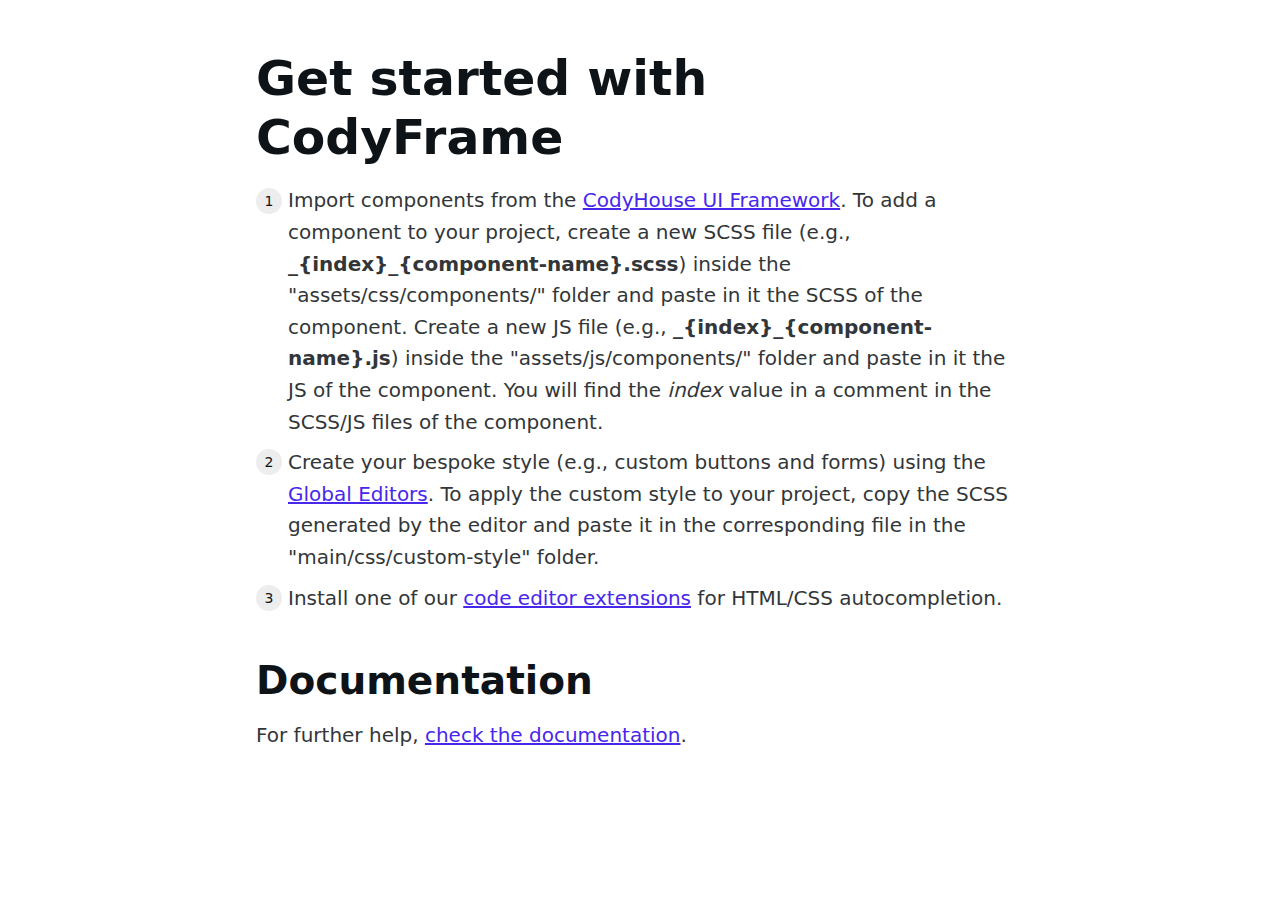
==== main/index.html @ 4cb1373d "Initial commit" ====
<!doctype html>
<html lang="en">
<head>
  <meta charset="UTF-8">
  <meta name="viewport" content="width=device-width, initial-scale=1">
  <script>document.getElementsByTagName("html")[0].className += " js";</script>
  <link rel="stylesheet" href="assets/css/style.css">
  <title>Get Started | CodyFrame</title>
</head>
<body>
  <div class="container max-width-sm padding-y-lg">
    <div class="article text-component">
      <h1>Get started with CodyFrame</h1>
      
      <ol class="list list--ol">
        <li>Import components from the <a href="https://codyhouse.co/ds/components" target="_blank" rel="noopener nofollow">CodyHouse UI Framework</a>. To add a component to your project, create a new SCSS file (e.g., <strong>_{index}_{component-name}.scss</strong>) inside the "assets/css/components/" folder and paste in it the SCSS of the component. Create a new JS file (e.g., <strong>_{index}_{component-name}.js</strong>) inside the "assets/js/components/" folder and paste in it the JS of the component. You will find the <em>index</em> value in a comment in the SCSS/JS files of the component.</li>
        <li>Create your bespoke style (e.g., custom buttons and forms) using the <a href="https://codyhouse.co/ds/globals" target="_blank" rel="noopener nofollow">Global Editors</a>. To apply the custom style to your project, copy the SCSS generated by the editor and paste it in the corresponding file in the "main/css/custom-style" folder.</li>
        <li>Install one of our <a href="https://codyhouse.co/ds/docs/extensions" target="_blank" rel="noopener nofollow">code editor extensions</a> for HTML/CSS autocompletion.</li>
      </ol>

      <h2>Documentation</h2>
      <p>For further help, <a href="https://codyhouse.co/ds/get-started" target="_blank" rel="noopener nofollow">check the documentation</a>.</p>
    </div>
  </div>
<script src="assets/js/scripts.js"></script>
</body>
</html>
---- main/assets/css/style.css ----
.container {
  width: calc(100% - 2*var(--component-padding));
  margin-left: auto;
  margin-right: auto;
}

.grid, .flex, .inline-flex {
  --gap: 0px;
  --gap-x: var(--gap);
  --gap-y: var(--gap);
  gap: var(--gap-y) var(--gap-x);
}
.grid > *, .flex > *, .inline-flex > * {
  --sub-gap: 0px;
  --sub-gap-x: var(--sub-gap);
  --sub-gap-y: var(--sub-gap);
}

.grid {
  --grid-columns: 12;
  display: flex;
  flex-wrap: wrap;
}
.grid > * {
  flex-basis: 100%;
  max-width: 100%;
  min-width: 0;
}

/* #region (Safari < 14.1 fallback) */
@media not all and (min-resolution: 0.001dpcm) {
  @supports not (translate: none) {
    .grid, .flex[class*=gap-], .inline-flex[class*=gap-] {
      gap: 0px;
      margin-bottom: calc(-1 * var(--gap-y));
      margin-left: calc(-1 * var(--gap-x));
    }
    .grid > *, .flex[class*=gap-] > *, .inline-flex[class*=gap-] > * {
      margin-bottom: var(--gap-y);
    }

    .grid {
      --offset: var(--gap-x);
      --gap-modifier: 0;
      --offset-modifier: 1;
    }
    .grid > * {
      margin-left: var(--offset);
    }

    .flex[class*=gap-] > *, .inline-flex[class*=gap-] > * {
      margin-left: var(--gap-x);
    }
  }
}
/* #endregion */
.gap-xxxxs {
  --gap-x: var(--space-xxxxs);
  --gap-y: var(--space-xxxxs);
}
.gap-xxxxs > * {
  --sub-gap-x: var(--space-xxxxs);
  --sub-gap-y: var(--space-xxxxs);
}

.gap-xxxs {
  --gap-x: var(--space-xxxs);
  --gap-y: var(--space-xxxs);
}
.gap-xxxs > * {
  --sub-gap-x: var(--space-xxxs);
  --sub-gap-y: var(--space-xxxs);
}

.gap-xxs {
  --gap-x: var(--space-xxs);
  --gap-y: var(--space-xxs);
}
.gap-xxs > * {
  --sub-gap-x: var(--space-xxs);
  --sub-gap-y: var(--space-xxs);
}

.gap-xs {
  --gap-x: var(--space-xs);
  --gap-y: var(--space-xs);
}
.gap-xs > * {
  --sub-gap-x: var(--space-xs);
  --sub-gap-y: var(--space-xs);
}

.gap-sm {
  --gap-x: var(--space-sm);
  --gap-y: var(--space-sm);
}
.gap-sm > * {
  --sub-gap-x: var(--space-sm);
  --sub-gap-y: var(--space-sm);
}

.gap-md {
  --gap-x: var(--space-md);
  --gap-y: var(--space-md);
}
.gap-md > * {
  --sub-gap-x: var(--space-md);
  --sub-gap-y: var(--space-md);
}

.gap-lg {
  --gap-x: var(--space-lg);
  --gap-y: var(--space-lg);
}
.gap-lg > * {
  --sub-gap-x: var(--space-lg);
  --sub-gap-y: var(--space-lg);
}

.gap-xl {
  --gap-x: var(--space-xl);
  --gap-y: var(--space-xl);
}
.gap-xl > * {
  --sub-gap-x: var(--space-xl);
  --sub-gap-y: var(--space-xl);
}

.gap-xxl {
  --gap-x: var(--space-xxl);
  --gap-y: var(--space-xxl);
}
.gap-xxl > * {
  --sub-gap-x: var(--space-xxl);
  --sub-gap-y: var(--space-xxl);
}

.gap-xxxl {
  --gap-x: var(--space-xxxl);
  --gap-y: var(--space-xxxl);
}
.gap-xxxl > * {
  --sub-gap-x: var(--space-xxxl);
  --sub-gap-y: var(--space-xxxl);
}

.gap-xxxxl {
  --gap-x: var(--space-xxxxl);
  --gap-y: var(--space-xxxxl);
}
.gap-xxxxl > * {
  --sub-gap-x: var(--space-xxxxl);
  --sub-gap-y: var(--space-xxxxl);
}

.gap-0 {
  --gap-x: 0;
  --gap-y: 0;
}
.gap-0 > * {
  --sub-gap-x: 0;
  --sub-gap-y: 0;
}

.gap-x-xxxxs {
  --gap-x: var(--space-xxxxs);
}
.gap-x-xxxxs > * {
  --sub-gap-x: var(--space-xxxxs);
}

.gap-x-xxxs {
  --gap-x: var(--space-xxxs);
}
.gap-x-xxxs > * {
  --sub-gap-x: var(--space-xxxs);
}

.gap-x-xxs {
  --gap-x: var(--space-xxs);
}
.gap-x-xxs > * {
  --sub-gap-x: var(--space-xxs);
}

.gap-x-xs {
  --gap-x: var(--space-xs);
}
.gap-x-xs > * {
  --sub-gap-x: var(--space-xs);
}

.gap-x-sm {
  --gap-x: var(--space-sm);
}
.gap-x-sm > * {
  --sub-gap-x: var(--space-sm);
}

.gap-x-md {
  --gap-x: var(--space-md);
}
.gap-x-md > * {
  --sub-gap-x: var(--space-md);
}

.gap-x-lg {
  --gap-x: var(--space-lg);
}
.gap-x-lg > * {
  --sub-gap-x: var(--space-lg);
}

.gap-x-xl {
  --gap-x: var(--space-xl);
}
.gap-x-xl > * {
  --sub-gap-x: var(--space-xl);
}

.gap-x-xxl {
  --gap-x: var(--space-xxl);
}
.gap-x-xxl > * {
  --sub-gap-x: var(--space-xxl);
}

.gap-x-xxxl {
  --gap-x: var(--space-xxxl);
}
.gap-x-xxxl > * {
  --sub-gap-x: var(--space-xxxl);
}

.gap-x-xxxxl {
  --gap-x: var(--space-xxxxl);
}
.gap-x-xxxxl > * {
  --sub-gap-x: var(--space-xxxxl);
}

.gap-x-0 {
  --gap-x: 0;
}
.gap-x-0 > * {
  --sub-gap-x: 0;
}

.gap-y-xxxxs {
  --gap-y: var(--space-xxxxs);
}
.gap-y-xxxxs > * {
  --sub-gap-y: var(--space-xxxxs);
}

.gap-y-xxxs {
  --gap-y: var(--space-xxxs);
}
.gap-y-xxxs > * {
  --sub-gap-y: var(--space-xxxs);
}

.gap-y-xxs {
  --gap-y: var(--space-xxs);
}
.gap-y-xxs > * {
  --sub-gap-y: var(--space-xxs);
}

.gap-y-xs {
  --gap-y: var(--space-xs);
}
.gap-y-xs > * {
  --sub-gap-y: var(--space-xs);
}

.gap-y-sm {
  --gap-y: var(--space-sm);
}
.gap-y-sm > * {
  --sub-gap-y: var(--space-sm);
}

.gap-y-md {
  --gap-y: var(--space-md);
}
.gap-y-md > * {
  --sub-gap-y: var(--space-md);
}

.gap-y-lg {
  --gap-y: var(--space-lg);
}
.gap-y-lg > * {
  --sub-gap-y: var(--space-lg);
}

.gap-y-xl {
  --gap-y: var(--space-xl);
}
.gap-y-xl > * {
  --sub-gap-y: var(--space-xl);
}

.gap-y-xxl {
  --gap-y: var(--space-xxl);
}
.gap-y-xxl > * {
  --sub-gap-y: var(--space-xxl);
}

.gap-y-xxxl {
  --gap-y: var(--space-xxxl);
}
.gap-y-xxxl > * {
  --sub-gap-y: var(--space-xxxl);
}

.gap-y-xxxxl {
  --gap-y: var(--space-xxxxl);
}
.gap-y-xxxxl > * {
  --sub-gap-y: var(--space-xxxxl);
}

.gap-y-0 {
  --gap-y: 0;
}
.gap-y-0 > * {
  --sub-gap-y: 0;
}

.grid-col-1 {
  --grid-columns: 1;
}

.col-1 {
  --span: 1;
}

.grid-col-2 {
  --grid-columns: 2;
}

.col-2 {
  --span: 2;
}

.grid-col-3 {
  --grid-columns: 3;
}

.col-3 {
  --span: 3;
}

.grid-col-4 {
  --grid-columns: 4;
}

.col-4 {
  --span: 4;
}

.grid-col-5 {
  --grid-columns: 5;
}

.col-5 {
  --span: 5;
}

.grid-col-6 {
  --grid-columns: 6;
}

.col-6 {
  --span: 6;
}

.grid-col-7 {
  --grid-columns: 7;
}

.col-7 {
  --span: 7;
}

.grid-col-8 {
  --grid-columns: 8;
}

.col-8 {
  --span: 8;
}

.grid-col-9 {
  --grid-columns: 9;
}

.col-9 {
  --span: 9;
}

.grid-col-10 {
  --grid-columns: 10;
}

.col-10 {
  --span: 10;
}

.grid-col-11 {
  --grid-columns: 11;
}

.col-11 {
  --span: 11;
}

.grid-col-12 {
  --grid-columns: 12;
}

.col-12 {
  --span: 12;
}

.col-1, .col-2, .col-3, .col-4, .col-5, .col-6, .col-7, .col-8, .col-9, .col-10, .col-11, .col-12 {
  flex-basis: calc(((100% - (var(--grid-columns) - var(--gap-modifier, 1)) * var(--sub-gap-x)) * var(--span) / var(--grid-columns)) + (var(--span) - 1) * var(--sub-gap-x));
  max-width: calc(((100% - (var(--grid-columns) - var(--gap-modifier, 1)) * var(--sub-gap-x)) * var(--span) / var(--grid-columns)) + (var(--span) - 1) * var(--sub-gap-x));
}

.col {
  flex-grow: 1;
  flex-basis: 0;
  max-width: 100%;
}

.col-content {
  flex-grow: 0;
  flex-basis: initial;
  max-width: initial;
}

.offset-1 {
  --offset: 1;
}

.offset-2 {
  --offset: 2;
}

.offset-3 {
  --offset: 3;
}

.offset-4 {
  --offset: 4;
}

.offset-5 {
  --offset: 5;
}

.offset-6 {
  --offset: 6;
}

.offset-7 {
  --offset: 7;
}

.offset-8 {
  --offset: 8;
}

.offset-9 {
  --offset: 9;
}

.offset-10 {
  --offset: 10;
}

.offset-11 {
  --offset: 11;
}

.offset-1, .offset-2, .offset-3, .offset-4, .offset-5, .offset-6, .offset-7, .offset-8, .offset-9, .offset-10, .offset-11 {
  margin-left: calc(((100% - (var(--grid-columns) - var(--gap-modifier, 1)) * var(--sub-gap-x)) * var(--offset) / var(--grid-columns)) + (var(--offset) + var(--offset-modifier, 0)) * var(--sub-gap-x));
}

@media (min-width: 32rem) {
  .gap-xxxxs\@xs {
    --gap-x: var(--space-xxxxs);
    --gap-y: var(--space-xxxxs);
  }
  .gap-xxxxs\@xs > * {
    --sub-gap-x: var(--space-xxxxs);
    --sub-gap-y: var(--space-xxxxs);
  }

  .gap-xxxs\@xs {
    --gap-x: var(--space-xxxs);
    --gap-y: var(--space-xxxs);
  }
  .gap-xxxs\@xs > * {
    --sub-gap-x: var(--space-xxxs);
    --sub-gap-y: var(--space-xxxs);
  }

  .gap-xxs\@xs {
    --gap-x: var(--space-xxs);
    --gap-y: var(--space-xxs);
  }
  .gap-xxs\@xs > * {
    --sub-gap-x: var(--space-xxs);
    --sub-gap-y: var(--space-xxs);
  }

  .gap-xs\@xs {
    --gap-x: var(--space-xs);
    --gap-y: var(--space-xs);
  }
  .gap-xs\@xs > * {
    --sub-gap-x: var(--space-xs);
    --sub-gap-y: var(--space-xs);
  }

  .gap-sm\@xs {
    --gap-x: var(--space-sm);
    --gap-y: var(--space-sm);
  }
  .gap-sm\@xs > * {
    --sub-gap-x: var(--space-sm);
    --sub-gap-y: var(--space-sm);
  }

  .gap-md\@xs {
    --gap-x: var(--space-md);
    --gap-y: var(--space-md);
  }
  .gap-md\@xs > * {
    --sub-gap-x: var(--space-md);
    --sub-gap-y: var(--space-md);
  }

  .gap-lg\@xs {
    --gap-x: var(--space-lg);
    --gap-y: var(--space-lg);
  }
  .gap-lg\@xs > * {
    --sub-gap-x: var(--space-lg);
    --sub-gap-y: var(--space-lg);
  }

  .gap-xl\@xs {
    --gap-x: var(--space-xl);
    --gap-y: var(--space-xl);
  }
  .gap-xl\@xs > * {
    --sub-gap-x: var(--space-xl);
    --sub-gap-y: var(--space-xl);
  }

  .gap-xxl\@xs {
    --gap-x: var(--space-xxl);
    --gap-y: var(--space-xxl);
  }
  .gap-xxl\@xs > * {
    --sub-gap-x: var(--space-xxl);
    --sub-gap-y: var(--space-xxl);
  }

  .gap-xxxl\@xs {
    --gap-x: var(--space-xxxl);
    --gap-y: var(--space-xxxl);
  }
  .gap-xxxl\@xs > * {
    --sub-gap-x: var(--space-xxxl);
    --sub-gap-y: var(--space-xxxl);
  }

  .gap-xxxxl\@xs {
    --gap-x: var(--space-xxxxl);
    --gap-y: var(--space-xxxxl);
  }
  .gap-xxxxl\@xs > * {
    --sub-gap-x: var(--space-xxxxl);
    --sub-gap-y: var(--space-xxxxl);
  }

  .gap-0\@xs {
    --gap-x: 0;
    --gap-y: 0;
  }
  .gap-0\@xs > * {
    --sub-gap-x: 0;
    --sub-gap-y: 0;
  }

  .gap-x-xxxxs\@xs {
    --gap-x: var(--space-xxxxs);
  }
  .gap-x-xxxxs\@xs > * {
    --sub-gap-x: var(--space-xxxxs);
  }

  .gap-x-xxxs\@xs {
    --gap-x: var(--space-xxxs);
  }
  .gap-x-xxxs\@xs > * {
    --sub-gap-x: var(--space-xxxs);
  }

  .gap-x-xxs\@xs {
    --gap-x: var(--space-xxs);
  }
  .gap-x-xxs\@xs > * {
    --sub-gap-x: var(--space-xxs);
  }

  .gap-x-xs\@xs {
    --gap-x: var(--space-xs);
  }
  .gap-x-xs\@xs > * {
    --sub-gap-x: var(--space-xs);
  }

  .gap-x-sm\@xs {
    --gap-x: var(--space-sm);
  }
  .gap-x-sm\@xs > * {
    --sub-gap-x: var(--space-sm);
  }

  .gap-x-md\@xs {
    --gap-x: var(--space-md);
  }
  .gap-x-md\@xs > * {
    --sub-gap-x: var(--space-md);
  }

  .gap-x-lg\@xs {
    --gap-x: var(--space-lg);
  }
  .gap-x-lg\@xs > * {
    --sub-gap-x: var(--space-lg);
  }

  .gap-x-xl\@xs {
    --gap-x: var(--space-xl);
  }
  .gap-x-xl\@xs > * {
    --sub-gap-x: var(--space-xl);
  }

  .gap-x-xxl\@xs {
    --gap-x: var(--space-xxl);
  }
  .gap-x-xxl\@xs > * {
    --sub-gap-x: var(--space-xxl);
  }

  .gap-x-xxxl\@xs {
    --gap-x: var(--space-xxxl);
  }
  .gap-x-xxxl\@xs > * {
    --sub-gap-x: var(--space-xxxl);
  }

  .gap-x-xxxxl\@xs {
    --gap-x: var(--space-xxxxl);
  }
  .gap-x-xxxxl\@xs > * {
    --sub-gap-x: var(--space-xxxxl);
  }

  .gap-x-0\@xs {
    --gap-x: 0;
  }
  .gap-x-0\@xs > * {
    --sub-gap-x: 0;
  }

  .gap-y-xxxxs\@xs {
    --gap-y: var(--space-xxxxs);
  }
  .gap-y-xxxxs\@xs > * {
    --sub-gap-y: var(--space-xxxxs);
  }

  .gap-y-xxxs\@xs {
    --gap-y: var(--space-xxxs);
  }
  .gap-y-xxxs\@xs > * {
    --sub-gap-y: var(--space-xxxs);
  }

  .gap-y-xxs\@xs {
    --gap-y: var(--space-xxs);
  }
  .gap-y-xxs\@xs > * {
    --sub-gap-y: var(--space-xxs);
  }

  .gap-y-xs\@xs {
    --gap-y: var(--space-xs);
  }
  .gap-y-xs\@xs > * {
    --sub-gap-y: var(--space-xs);
  }

  .gap-y-sm\@xs {
    --gap-y: var(--space-sm);
  }
  .gap-y-sm\@xs > * {
    --sub-gap-y: var(--space-sm);
  }

  .gap-y-md\@xs {
    --gap-y: var(--space-md);
  }
  .gap-y-md\@xs > * {
    --sub-gap-y: var(--space-md);
  }

  .gap-y-lg\@xs {
    --gap-y: var(--space-lg);
  }
  .gap-y-lg\@xs > * {
    --sub-gap-y: var(--space-lg);
  }

  .gap-y-xl\@xs {
    --gap-y: var(--space-xl);
  }
  .gap-y-xl\@xs > * {
    --sub-gap-y: var(--space-xl);
  }

  .gap-y-xxl\@xs {
    --gap-y: var(--space-xxl);
  }
  .gap-y-xxl\@xs > * {
    --sub-gap-y: var(--space-xxl);
  }

  .gap-y-xxxl\@xs {
    --gap-y: var(--space-xxxl);
  }
  .gap-y-xxxl\@xs > * {
    --sub-gap-y: var(--space-xxxl);
  }

  .gap-y-xxxxl\@xs {
    --gap-y: var(--space-xxxxl);
  }
  .gap-y-xxxxl\@xs > * {
    --sub-gap-y: var(--space-xxxxl);
  }

  .gap-y-0\@xs {
    --gap-y: 0;
  }
  .gap-y-0\@xs > * {
    --sub-gap-y: 0;
  }

  .grid-col-1\@xs {
    --grid-columns: 1;
  }

  .col-1\@xs {
    --span: 1;
  }

  .grid-col-2\@xs {
    --grid-columns: 2;
  }

  .col-2\@xs {
    --span: 2;
  }

  .grid-col-3\@xs {
    --grid-columns: 3;
  }

  .col-3\@xs {
    --span: 3;
  }

  .grid-col-4\@xs {
    --grid-columns: 4;
  }

  .col-4\@xs {
    --span: 4;
  }

  .grid-col-5\@xs {
    --grid-columns: 5;
  }

  .col-5\@xs {
    --span: 5;
  }

  .grid-col-6\@xs {
    --grid-columns: 6;
  }

  .col-6\@xs {
    --span: 6;
  }

  .grid-col-7\@xs {
    --grid-columns: 7;
  }

  .col-7\@xs {
    --span: 7;
  }

  .grid-col-8\@xs {
    --grid-columns: 8;
  }

  .col-8\@xs {
    --span: 8;
  }

  .grid-col-9\@xs {
    --grid-columns: 9;
  }

  .col-9\@xs {
    --span: 9;
  }

  .grid-col-10\@xs {
    --grid-columns: 10;
  }

  .col-10\@xs {
    --span: 10;
  }

  .grid-col-11\@xs {
    --grid-columns: 11;
  }

  .col-11\@xs {
    --span: 11;
  }

  .grid-col-12\@xs {
    --grid-columns: 12;
  }

  .col-12\@xs {
    --span: 12;
  }

  .col-1\@xs, .col-2\@xs, .col-3\@xs, .col-4\@xs, .col-5\@xs, .col-6\@xs, .col-7\@xs, .col-8\@xs, .col-9\@xs, .col-10\@xs, .col-11\@xs, .col-12\@xs {
    flex-basis: calc(((100% - (var(--grid-columns) - var(--gap-modifier, 1)) * var(--sub-gap-x)) * var(--span) / var(--grid-columns)) + (var(--span) - 1) * var(--sub-gap-x));
    max-width: calc(((100% - (var(--grid-columns) - var(--gap-modifier, 1)) * var(--sub-gap-x)) * var(--span) / var(--grid-columns)) + (var(--span) - 1) * var(--sub-gap-x));
  }

  .col\@xs {
    flex-grow: 1;
    flex-basis: 0;
    max-width: 100%;
  }

  .col-content\@xs {
    flex-grow: 0;
    flex-basis: initial;
    max-width: initial;
  }

  .offset-1\@xs {
    --offset: 1;
  }

  .offset-2\@xs {
    --offset: 2;
  }

  .offset-3\@xs {
    --offset: 3;
  }

  .offset-4\@xs {
    --offset: 4;
  }

  .offset-5\@xs {
    --offset: 5;
  }

  .offset-6\@xs {
    --offset: 6;
  }

  .offset-7\@xs {
    --offset: 7;
  }

  .offset-8\@xs {
    --offset: 8;
  }

  .offset-9\@xs {
    --offset: 9;
  }

  .offset-10\@xs {
    --offset: 10;
  }

  .offset-11\@xs {
    --offset: 11;
  }

  .offset-1\@xs, .offset-2\@xs, .offset-3\@xs, .offset-4\@xs, .offset-5\@xs, .offset-6\@xs, .offset-7\@xs, .offset-8\@xs, .offset-9\@xs, .offset-10\@xs, .offset-11\@xs {
    margin-left: calc(((100% - (var(--grid-columns) - var(--gap-modifier, 1)) * var(--sub-gap-x)) * var(--offset) / var(--grid-columns)) + (var(--offset) + var(--offset-modifier, 0)) * var(--sub-gap-x));
  }

  .offset-0\@xs {
    margin-left: 0;
  }

  @media not all and (min-resolution: 0.001dpcm) {
    @supports not (translate: none) {
      .offset-0\@xs {
        margin-left: var(--gap-x);
      }
    }
  }
}
@media (min-width: 48rem) {
  .gap-xxxxs\@sm {
    --gap-x: var(--space-xxxxs);
    --gap-y: var(--space-xxxxs);
  }
  .gap-xxxxs\@sm > * {
    --sub-gap-x: var(--space-xxxxs);
    --sub-gap-y: var(--space-xxxxs);
  }

  .gap-xxxs\@sm {
    --gap-x: var(--space-xxxs);
    --gap-y: var(--space-xxxs);
  }
  .gap-xxxs\@sm > * {
    --sub-gap-x: var(--space-xxxs);
    --sub-gap-y: var(--space-xxxs);
  }

  .gap-xxs\@sm {
    --gap-x: var(--space-xxs);
    --gap-y: var(--space-xxs);
  }
  .gap-xxs\@sm > * {
    --sub-gap-x: var(--space-xxs);
    --sub-gap-y: var(--space-xxs);
  }

  .gap-xs\@sm {
    --gap-x: var(--space-xs);
    --gap-y: var(--space-xs);
  }
  .gap-xs\@sm > * {
    --sub-gap-x: var(--space-xs);
    --sub-gap-y: var(--space-xs);
  }

  .gap-sm\@sm {
    --gap-x: var(--space-sm);
    --gap-y: var(--space-sm);
  }
  .gap-sm\@sm > * {
    --sub-gap-x: var(--space-sm);
    --sub-gap-y: var(--space-sm);
  }

  .gap-md\@sm {
    --gap-x: var(--space-md);
    --gap-y: var(--space-md);
  }
  .gap-md\@sm > * {
    --sub-gap-x: var(--space-md);
    --sub-gap-y: var(--space-md);
  }

  .gap-lg\@sm {
    --gap-x: var(--space-lg);
    --gap-y: var(--space-lg);
  }
  .gap-lg\@sm > * {
    --sub-gap-x: var(--space-lg);
    --sub-gap-y: var(--space-lg);
  }

  .gap-xl\@sm {
    --gap-x: var(--space-xl);
    --gap-y: var(--space-xl);
  }
  .gap-xl\@sm > * {
    --sub-gap-x: var(--space-xl);
    --sub-gap-y: var(--space-xl);
  }

  .gap-xxl\@sm {
    --gap-x: var(--space-xxl);
    --gap-y: var(--space-xxl);
  }
  .gap-xxl\@sm > * {
    --sub-gap-x: var(--space-xxl);
    --sub-gap-y: var(--space-xxl);
  }

  .gap-xxxl\@sm {
    --gap-x: var(--space-xxxl);
    --gap-y: var(--space-xxxl);
  }
  .gap-xxxl\@sm > * {
    --sub-gap-x: var(--space-xxxl);
    --sub-gap-y: var(--space-xxxl);
  }

  .gap-xxxxl\@sm {
    --gap-x: var(--space-xxxxl);
    --gap-y: var(--space-xxxxl);
  }
  .gap-xxxxl\@sm > * {
    --sub-gap-x: var(--space-xxxxl);
    --sub-gap-y: var(--space-xxxxl);
  }

  .gap-0\@sm {
    --gap-x: 0;
    --gap-y: 0;
  }
  .gap-0\@sm > * {
    --sub-gap-x: 0;
    --sub-gap-y: 0;
  }

  .gap-x-xxxxs\@sm {
    --gap-x: var(--space-xxxxs);
  }
  .gap-x-xxxxs\@sm > * {
    --sub-gap-x: var(--space-xxxxs);
  }

  .gap-x-xxxs\@sm {
    --gap-x: var(--space-xxxs);
  }
  .gap-x-xxxs\@sm > * {
    --sub-gap-x: var(--space-xxxs);
  }

  .gap-x-xxs\@sm {
    --gap-x: var(--space-xxs);
  }
  .gap-x-xxs\@sm > * {
    --sub-gap-x: var(--space-xxs);
  }

  .gap-x-xs\@sm {
    --gap-x: var(--space-xs);
  }
  .gap-x-xs\@sm > * {
    --sub-gap-x: var(--space-xs);
  }

  .gap-x-sm\@sm {
    --gap-x: var(--space-sm);
  }
  .gap-x-sm\@sm > * {
    --sub-gap-x: var(--space-sm);
  }

  .gap-x-md\@sm {
    --gap-x: var(--space-md);
  }
  .gap-x-md\@sm > * {
    --sub-gap-x: var(--space-md);
  }

  .gap-x-lg\@sm {
    --gap-x: var(--space-lg);
  }
  .gap-x-lg\@sm > * {
    --sub-gap-x: var(--space-lg);
  }

  .gap-x-xl\@sm {
    --gap-x: var(--space-xl);
  }
  .gap-x-xl\@sm > * {
    --sub-gap-x: var(--space-xl);
  }

  .gap-x-xxl\@sm {
    --gap-x: var(--space-xxl);
  }
  .gap-x-xxl\@sm > * {
    --sub-gap-x: var(--space-xxl);
  }

  .gap-x-xxxl\@sm {
    --gap-x: var(--space-xxxl);
  }
  .gap-x-xxxl\@sm > * {
    --sub-gap-x: var(--space-xxxl);
  }

  .gap-x-xxxxl\@sm {
    --gap-x: var(--space-xxxxl);
  }
  .gap-x-xxxxl\@sm > * {
    --sub-gap-x: var(--space-xxxxl);
  }

  .gap-x-0\@sm {
    --gap-x: 0;
  }
  .gap-x-0\@sm > * {
    --sub-gap-x: 0;
  }

  .gap-y-xxxxs\@sm {
    --gap-y: var(--space-xxxxs);
  }
  .gap-y-xxxxs\@sm > * {
    --sub-gap-y: var(--space-xxxxs);
  }

  .gap-y-xxxs\@sm {
    --gap-y: var(--space-xxxs);
  }
  .gap-y-xxxs\@sm > * {
    --sub-gap-y: var(--space-xxxs);
  }

  .gap-y-xxs\@sm {
    --gap-y: var(--space-xxs);
  }
  .gap-y-xxs\@sm > * {
    --sub-gap-y: var(--space-xxs);
  }

  .gap-y-xs\@sm {
    --gap-y: var(--space-xs);
  }
  .gap-y-xs\@sm > * {
    --sub-gap-y: var(--space-xs);
  }

  .gap-y-sm\@sm {
    --gap-y: var(--space-sm);
  }
  .gap-y-sm\@sm > * {
    --sub-gap-y: var(--space-sm);
  }

  .gap-y-md\@sm {
    --gap-y: var(--space-md);
  }
  .gap-y-md\@sm > * {
    --sub-gap-y: var(--space-md);
  }

  .gap-y-lg\@sm {
    --gap-y: var(--space-lg);
  }
  .gap-y-lg\@sm > * {
    --sub-gap-y: var(--space-lg);
  }

  .gap-y-xl\@sm {
    --gap-y: var(--space-xl);
  }
  .gap-y-xl\@sm > * {
    --sub-gap-y: var(--space-xl);
  }

  .gap-y-xxl\@sm {
    --gap-y: var(--space-xxl);
  }
  .gap-y-xxl\@sm > * {
    --sub-gap-y: var(--space-xxl);
  }

  .gap-y-xxxl\@sm {
    --gap-y: var(--space-xxxl);
  }
  .gap-y-xxxl\@sm > * {
    --sub-gap-y: var(--space-xxxl);
  }

  .gap-y-xxxxl\@sm {
    --gap-y: var(--space-xxxxl);
  }
  .gap-y-xxxxl\@sm > * {
    --sub-gap-y: var(--space-xxxxl);
  }

  .gap-y-0\@sm {
    --gap-y: 0;
  }
  .gap-y-0\@sm > * {
    --sub-gap-y: 0;
  }

  .grid-col-1\@sm {
    --grid-columns: 1;
  }

  .col-1\@sm {
    --span: 1;
  }

  .grid-col-2\@sm {
    --grid-columns: 2;
  }

  .col-2\@sm {
    --span: 2;
  }

  .grid-col-3\@sm {
    --grid-columns: 3;
  }

  .col-3\@sm {
    --span: 3;
  }

  .grid-col-4\@sm {
    --grid-columns: 4;
  }

  .col-4\@sm {
    --span: 4;
  }

  .grid-col-5\@sm {
    --grid-columns: 5;
  }

  .col-5\@sm {
    --span: 5;
  }

  .grid-col-6\@sm {
    --grid-columns: 6;
  }

  .col-6\@sm {
    --span: 6;
  }

  .grid-col-7\@sm {
    --grid-columns: 7;
  }

  .col-7\@sm {
    --span: 7;
  }

  .grid-col-8\@sm {
    --grid-columns: 8;
  }

  .col-8\@sm {
    --span: 8;
  }

  .grid-col-9\@sm {
    --grid-columns: 9;
  }

  .col-9\@sm {
    --span: 9;
  }

  .grid-col-10\@sm {
    --grid-columns: 10;
  }

  .col-10\@sm {
    --span: 10;
  }

  .grid-col-11\@sm {
    --grid-columns: 11;
  }

  .col-11\@sm {
    --span: 11;
  }

  .grid-col-12\@sm {
    --grid-columns: 12;
  }

  .col-12\@sm {
    --span: 12;
  }

  .col-1\@sm, .col-2\@sm, .col-3\@sm, .col-4\@sm, .col-5\@sm, .col-6\@sm, .col-7\@sm, .col-8\@sm, .col-9\@sm, .col-10\@sm, .col-11\@sm, .col-12\@sm {
    flex-basis: calc(((100% - (var(--grid-columns) - var(--gap-modifier, 1)) * var(--sub-gap-x)) * var(--span) / var(--grid-columns)) + (var(--span) - 1) * var(--sub-gap-x));
    max-width: calc(((100% - (var(--grid-columns) - var(--gap-modifier, 1)) * var(--sub-gap-x)) * var(--span) / var(--grid-columns)) + (var(--span) - 1) * var(--sub-gap-x));
  }

  .col\@sm {
    flex-grow: 1;
    flex-basis: 0;
    max-width: 100%;
  }

  .col-content\@sm {
    flex-grow: 0;
    flex-basis: initial;
    max-width: initial;
  }

  .offset-1\@sm {
    --offset: 1;
  }

  .offset-2\@sm {
    --offset: 2;
  }

  .offset-3\@sm {
    --offset: 3;
  }

  .offset-4\@sm {
    --offset: 4;
  }

  .offset-5\@sm {
    --offset: 5;
  }

  .offset-6\@sm {
    --offset: 6;
  }

  .offset-7\@sm {
    --offset: 7;
  }

  .offset-8\@sm {
    --offset: 8;
  }

  .offset-9\@sm {
    --offset: 9;
  }

  .offset-10\@sm {
    --offset: 10;
  }

  .offset-11\@sm {
    --offset: 11;
  }

  .offset-1\@sm, .offset-2\@sm, .offset-3\@sm, .offset-4\@sm, .offset-5\@sm, .offset-6\@sm, .offset-7\@sm, .offset-8\@sm, .offset-9\@sm, .offset-10\@sm, .offset-11\@sm {
    margin-left: calc(((100% - (var(--grid-columns) - var(--gap-modifier, 1)) * var(--sub-gap-x)) * var(--offset) / var(--grid-columns)) + (var(--offset) + var(--offset-modifier, 0)) * var(--sub-gap-x));
  }

  .offset-0\@sm {
    margin-left: 0;
  }

  @media not all and (min-resolution: 0.001dpcm) {
    @supports not (translate: none) {
      .offset-0\@sm {
        margin-left: var(--gap-x);
      }
    }
  }
}
@media (min-width: 64rem) {
  .gap-xxxxs\@md {
    --gap-x: var(--space-xxxxs);
    --gap-y: var(--space-xxxxs);
  }
  .gap-xxxxs\@md > * {
    --sub-gap-x: var(--space-xxxxs);
    --sub-gap-y: var(--space-xxxxs);
  }

  .gap-xxxs\@md {
    --gap-x: var(--space-xxxs);
    --gap-y: var(--space-xxxs);
  }
  .gap-xxxs\@md > * {
    --sub-gap-x: var(--space-xxxs);
    --sub-gap-y: var(--space-xxxs);
  }

  .gap-xxs\@md {
    --gap-x: var(--space-xxs);
    --gap-y: var(--space-xxs);
  }
  .gap-xxs\@md > * {
    --sub-gap-x: var(--space-xxs);
    --sub-gap-y: var(--space-xxs);
  }

  .gap-xs\@md {
    --gap-x: var(--space-xs);
    --gap-y: var(--space-xs);
  }
  .gap-xs\@md > * {
    --sub-gap-x: var(--space-xs);
    --sub-gap-y: var(--space-xs);
  }

  .gap-sm\@md {
    --gap-x: var(--space-sm);
    --gap-y: var(--space-sm);
  }
  .gap-sm\@md > * {
    --sub-gap-x: var(--space-sm);
    --sub-gap-y: var(--space-sm);
  }

  .gap-md\@md {
    --gap-x: var(--space-md);
    --gap-y: var(--space-md);
  }
  .gap-md\@md > * {
    --sub-gap-x: var(--space-md);
    --sub-gap-y: var(--space-md);
  }

  .gap-lg\@md {
    --gap-x: var(--space-lg);
    --gap-y: var(--space-lg);
  }
  .gap-lg\@md > * {
    --sub-gap-x: var(--space-lg);
    --sub-gap-y: var(--space-lg);
  }

  .gap-xl\@md {
    --gap-x: var(--space-xl);
    --gap-y: var(--space-xl);
  }
  .gap-xl\@md > * {
    --sub-gap-x: var(--space-xl);
    --sub-gap-y: var(--space-xl);
  }

  .gap-xxl\@md {
    --gap-x: var(--space-xxl);
    --gap-y: var(--space-xxl);
  }
  .gap-xxl\@md > * {
    --sub-gap-x: var(--space-xxl);
    --sub-gap-y: var(--space-xxl);
  }

  .gap-xxxl\@md {
    --gap-x: var(--space-xxxl);
    --gap-y: var(--space-xxxl);
  }
  .gap-xxxl\@md > * {
    --sub-gap-x: var(--space-xxxl);
    --sub-gap-y: var(--space-xxxl);
  }

  .gap-xxxxl\@md {
    --gap-x: var(--space-xxxxl);
    --gap-y: var(--space-xxxxl);
  }
  .gap-xxxxl\@md > * {
    --sub-gap-x: var(--space-xxxxl);
    --sub-gap-y: var(--space-xxxxl);
  }

  .gap-0\@md {
    --gap-x: 0;
    --gap-y: 0;
  }
  .gap-0\@md > * {
    --sub-gap-x: 0;
    --sub-gap-y: 0;
  }

  .gap-x-xxxxs\@md {
    --gap-x: var(--space-xxxxs);
  }
  .gap-x-xxxxs\@md > * {
    --sub-gap-x: var(--space-xxxxs);
  }

  .gap-x-xxxs\@md {
    --gap-x: var(--space-xxxs);
  }
  .gap-x-xxxs\@md > * {
    --sub-gap-x: var(--space-xxxs);
  }

  .gap-x-xxs\@md {
    --gap-x: var(--space-xxs);
  }
  .gap-x-xxs\@md > * {
    --sub-gap-x: var(--space-xxs);
  }

  .gap-x-xs\@md {
    --gap-x: var(--space-xs);
  }
  .gap-x-xs\@md > * {
    --sub-gap-x: var(--space-xs);
  }

  .gap-x-sm\@md {
    --gap-x: var(--space-sm);
  }
  .gap-x-sm\@md > * {
    --sub-gap-x: var(--space-sm);
  }

  .gap-x-md\@md {
    --gap-x: var(--space-md);
  }
  .gap-x-md\@md > * {
    --sub-gap-x: var(--space-md);
  }

  .gap-x-lg\@md {
    --gap-x: var(--space-lg);
  }
  .gap-x-lg\@md > * {
    --sub-gap-x: var(--space-lg);
  }

  .gap-x-xl\@md {
    --gap-x: var(--space-xl);
  }
  .gap-x-xl\@md > * {
    --sub-gap-x: var(--space-xl);
  }

  .gap-x-xxl\@md {
    --gap-x: var(--space-xxl);
  }
  .gap-x-xxl\@md > * {
    --sub-gap-x: var(--space-xxl);
  }

  .gap-x-xxxl\@md {
    --gap-x: var(--space-xxxl);
  }
  .gap-x-xxxl\@md > * {
    --sub-gap-x: var(--space-xxxl);
  }

  .gap-x-xxxxl\@md {
    --gap-x: var(--space-xxxxl);
  }
  .gap-x-xxxxl\@md > * {
    --sub-gap-x: var(--space-xxxxl);
  }

  .gap-x-0\@md {
    --gap-x: 0;
  }
  .gap-x-0\@md > * {
    --sub-gap-x: 0;
  }

  .gap-y-xxxxs\@md {
    --gap-y: var(--space-xxxxs);
  }
  .gap-y-xxxxs\@md > * {
    --sub-gap-y: var(--space-xxxxs);
  }

  .gap-y-xxxs\@md {
    --gap-y: var(--space-xxxs);
  }
  .gap-y-xxxs\@md > * {
    --sub-gap-y: var(--space-xxxs);
  }

  .gap-y-xxs\@md {
    --gap-y: var(--space-xxs);
  }
  .gap-y-xxs\@md > * {
    --sub-gap-y: var(--space-xxs);
  }

  .gap-y-xs\@md {
    --gap-y: var(--space-xs);
  }
  .gap-y-xs\@md > * {
    --sub-gap-y: var(--space-xs);
  }

  .gap-y-sm\@md {
    --gap-y: var(--space-sm);
  }
  .gap-y-sm\@md > * {
    --sub-gap-y: var(--space-sm);
  }

  .gap-y-md\@md {
    --gap-y: var(--space-md);
  }
  .gap-y-md\@md > * {
    --sub-gap-y: var(--space-md);
  }

  .gap-y-lg\@md {
    --gap-y: var(--space-lg);
  }
  .gap-y-lg\@md > * {
    --sub-gap-y: var(--space-lg);
  }

  .gap-y-xl\@md {
    --gap-y: var(--space-xl);
  }
  .gap-y-xl\@md > * {
    --sub-gap-y: var(--space-xl);
  }

  .gap-y-xxl\@md {
    --gap-y: var(--space-xxl);
  }
  .gap-y-xxl\@md > * {
    --sub-gap-y: var(--space-xxl);
  }

  .gap-y-xxxl\@md {
    --gap-y: var(--space-xxxl);
  }
  .gap-y-xxxl\@md > * {
    --sub-gap-y: var(--space-xxxl);
  }

  .gap-y-xxxxl\@md {
    --gap-y: var(--space-xxxxl);
  }
  .gap-y-xxxxl\@md > * {
    --sub-gap-y: var(--space-xxxxl);
  }

  .gap-y-0\@md {
    --gap-y: 0;
  }
  .gap-y-0\@md > * {
    --sub-gap-y: 0;
  }

  .grid-col-1\@md {
    --grid-columns: 1;
  }

  .col-1\@md {
    --span: 1;
  }

  .grid-col-2\@md {
    --grid-columns: 2;
  }

  .col-2\@md {
    --span: 2;
  }

  .grid-col-3\@md {
    --grid-columns: 3;
  }

  .col-3\@md {
    --span: 3;
  }

  .grid-col-4\@md {
    --grid-columns: 4;
  }

  .col-4\@md {
    --span: 4;
  }

  .grid-col-5\@md {
    --grid-columns: 5;
  }

  .col-5\@md {
    --span: 5;
  }

  .grid-col-6\@md {
    --grid-columns: 6;
  }

  .col-6\@md {
    --span: 6;
  }

  .grid-col-7\@md {
    --grid-columns: 7;
  }

  .col-7\@md {
    --span: 7;
  }

  .grid-col-8\@md {
    --grid-columns: 8;
  }

  .col-8\@md {
    --span: 8;
  }

  .grid-col-9\@md {
    --grid-columns: 9;
  }

  .col-9\@md {
    --span: 9;
  }

  .grid-col-10\@md {
    --grid-columns: 10;
  }

  .col-10\@md {
    --span: 10;
  }

  .grid-col-11\@md {
    --grid-columns: 11;
  }

  .col-11\@md {
    --span: 11;
  }

  .grid-col-12\@md {
    --grid-columns: 12;
  }

  .col-12\@md {
    --span: 12;
  }

  .col-1\@md, .col-2\@md, .col-3\@md, .col-4\@md, .col-5\@md, .col-6\@md, .col-7\@md, .col-8\@md, .col-9\@md, .col-10\@md, .col-11\@md, .col-12\@md {
    flex-basis: calc(((100% - (var(--grid-columns) - var(--gap-modifier, 1)) * var(--sub-gap-x)) * var(--span) / var(--grid-columns)) + (var(--span) - 1) * var(--sub-gap-x));
    max-width: calc(((100% - (var(--grid-columns) - var(--gap-modifier, 1)) * var(--sub-gap-x)) * var(--span) / var(--grid-columns)) + (var(--span) - 1) * var(--sub-gap-x));
  }

  .col\@md {
    flex-grow: 1;
    flex-basis: 0;
    max-width: 100%;
  }

  .col-content\@md {
    flex-grow: 0;
    flex-basis: initial;
    max-width: initial;
  }

  .offset-1\@md {
    --offset: 1;
  }

  .offset-2\@md {
    --offset: 2;
  }

  .offset-3\@md {
    --offset: 3;
  }

  .offset-4\@md {
    --offset: 4;
  }

  .offset-5\@md {
    --offset: 5;
  }

  .offset-6\@md {
    --offset: 6;
  }

  .offset-7\@md {
    --offset: 7;
  }

  .offset-8\@md {
    --offset: 8;
  }

  .offset-9\@md {
    --offset: 9;
  }

  .offset-10\@md {
    --offset: 10;
  }

  .offset-11\@md {
    --offset: 11;
  }

  .offset-1\@md, .offset-2\@md, .offset-3\@md, .offset-4\@md, .offset-5\@md, .offset-6\@md, .offset-7\@md, .offset-8\@md, .offset-9\@md, .offset-10\@md, .offset-11\@md {
    margin-left: calc(((100% - (var(--grid-columns) - var(--gap-modifier, 1)) * var(--sub-gap-x)) * var(--offset) / var(--grid-columns)) + (var(--offset) + var(--offset-modifier, 0)) * var(--sub-gap-x));
  }

  .offset-0\@md {
    margin-left: 0;
  }

  @media not all and (min-resolution: 0.001dpcm) {
    @supports not (translate: none) {
      .offset-0\@md {
        margin-left: var(--gap-x);
      }
    }
  }
}
@media (min-width: 80rem) {
  .gap-xxxxs\@lg {
    --gap-x: var(--space-xxxxs);
    --gap-y: var(--space-xxxxs);
  }
  .gap-xxxxs\@lg > * {
    --sub-gap-x: var(--space-xxxxs);
    --sub-gap-y: var(--space-xxxxs);
  }

  .gap-xxxs\@lg {
    --gap-x: var(--space-xxxs);
    --gap-y: var(--space-xxxs);
  }
  .gap-xxxs\@lg > * {
    --sub-gap-x: var(--space-xxxs);
    --sub-gap-y: var(--space-xxxs);
  }

  .gap-xxs\@lg {
    --gap-x: var(--space-xxs);
    --gap-y: var(--space-xxs);
  }
  .gap-xxs\@lg > * {
    --sub-gap-x: var(--space-xxs);
    --sub-gap-y: var(--space-xxs);
  }

  .gap-xs\@lg {
    --gap-x: var(--space-xs);
    --gap-y: var(--space-xs);
  }
  .gap-xs\@lg > * {
    --sub-gap-x: var(--space-xs);
    --sub-gap-y: var(--space-xs);
  }

  .gap-sm\@lg {
    --gap-x: var(--space-sm);
    --gap-y: var(--space-sm);
  }
  .gap-sm\@lg > * {
    --sub-gap-x: var(--space-sm);
    --sub-gap-y: var(--space-sm);
  }

  .gap-md\@lg {
    --gap-x: var(--space-md);
    --gap-y: var(--space-md);
  }
  .gap-md\@lg > * {
    --sub-gap-x: var(--space-md);
    --sub-gap-y: var(--space-md);
  }

  .gap-lg\@lg {
    --gap-x: var(--space-lg);
    --gap-y: var(--space-lg);
  }
  .gap-lg\@lg > * {
    --sub-gap-x: var(--space-lg);
    --sub-gap-y: var(--space-lg);
  }

  .gap-xl\@lg {
    --gap-x: var(--space-xl);
    --gap-y: var(--space-xl);
  }
  .gap-xl\@lg > * {
    --sub-gap-x: var(--space-xl);
    --sub-gap-y: var(--space-xl);
  }

  .gap-xxl\@lg {
    --gap-x: var(--space-xxl);
    --gap-y: var(--space-xxl);
  }
  .gap-xxl\@lg > * {
    --sub-gap-x: var(--space-xxl);
    --sub-gap-y: var(--space-xxl);
  }

  .gap-xxxl\@lg {
    --gap-x: var(--space-xxxl);
    --gap-y: var(--space-xxxl);
  }
  .gap-xxxl\@lg > * {
    --sub-gap-x: var(--space-xxxl);
    --sub-gap-y: var(--space-xxxl);
  }

  .gap-xxxxl\@lg {
    --gap-x: var(--space-xxxxl);
    --gap-y: var(--space-xxxxl);
  }
  .gap-xxxxl\@lg > * {
    --sub-gap-x: var(--space-xxxxl);
    --sub-gap-y: var(--space-xxxxl);
  }

  .gap-0\@lg {
    --gap-x: 0;
    --gap-y: 0;
  }
  .gap-0\@lg > * {
    --sub-gap-x: 0;
    --sub-gap-y: 0;
  }

  .gap-x-xxxxs\@lg {
    --gap-x: var(--space-xxxxs);
  }
  .gap-x-xxxxs\@lg > * {
    --sub-gap-x: var(--space-xxxxs);
  }

  .gap-x-xxxs\@lg {
    --gap-x: var(--space-xxxs);
  }
  .gap-x-xxxs\@lg > * {
    --sub-gap-x: var(--space-xxxs);
  }

  .gap-x-xxs\@lg {
    --gap-x: var(--space-xxs);
  }
  .gap-x-xxs\@lg > * {
    --sub-gap-x: var(--space-xxs);
  }

  .gap-x-xs\@lg {
    --gap-x: var(--space-xs);
  }
  .gap-x-xs\@lg > * {
    --sub-gap-x: var(--space-xs);
  }

  .gap-x-sm\@lg {
    --gap-x: var(--space-sm);
  }
  .gap-x-sm\@lg > * {
    --sub-gap-x: var(--space-sm);
  }

  .gap-x-md\@lg {
    --gap-x: var(--space-md);
  }
  .gap-x-md\@lg > * {
    --sub-gap-x: var(--space-md);
  }

  .gap-x-lg\@lg {
    --gap-x: var(--space-lg);
  }
  .gap-x-lg\@lg > * {
    --sub-gap-x: var(--space-lg);
  }

  .gap-x-xl\@lg {
    --gap-x: var(--space-xl);
  }
  .gap-x-xl\@lg > * {
    --sub-gap-x: var(--space-xl);
  }

  .gap-x-xxl\@lg {
    --gap-x: var(--space-xxl);
  }
  .gap-x-xxl\@lg > * {
    --sub-gap-x: var(--space-xxl);
  }

  .gap-x-xxxl\@lg {
    --gap-x: var(--space-xxxl);
  }
  .gap-x-xxxl\@lg > * {
    --sub-gap-x: var(--space-xxxl);
  }

  .gap-x-xxxxl\@lg {
    --gap-x: var(--space-xxxxl);
  }
  .gap-x-xxxxl\@lg > * {
    --sub-gap-x: var(--space-xxxxl);
  }

  .gap-x-0\@lg {
    --gap-x: 0;
  }
  .gap-x-0\@lg > * {
    --sub-gap-x: 0;
  }

  .gap-y-xxxxs\@lg {
    --gap-y: var(--space-xxxxs);
  }
  .gap-y-xxxxs\@lg > * {
    --sub-gap-y: var(--space-xxxxs);
  }

  .gap-y-xxxs\@lg {
    --gap-y: var(--space-xxxs);
  }
  .gap-y-xxxs\@lg > * {
    --sub-gap-y: var(--space-xxxs);
  }

  .gap-y-xxs\@lg {
    --gap-y: var(--space-xxs);
  }
  .gap-y-xxs\@lg > * {
    --sub-gap-y: var(--space-xxs);
  }

  .gap-y-xs\@lg {
    --gap-y: var(--space-xs);
  }
  .gap-y-xs\@lg > * {
    --sub-gap-y: var(--space-xs);
  }

  .gap-y-sm\@lg {
    --gap-y: var(--space-sm);
  }
  .gap-y-sm\@lg > * {
    --sub-gap-y: var(--space-sm);
  }

  .gap-y-md\@lg {
    --gap-y: var(--space-md);
  }
  .gap-y-md\@lg > * {
    --sub-gap-y: var(--space-md);
  }

  .gap-y-lg\@lg {
    --gap-y: var(--space-lg);
  }
  .gap-y-lg\@lg > * {
    --sub-gap-y: var(--space-lg);
  }

  .gap-y-xl\@lg {
    --gap-y: var(--space-xl);
  }
  .gap-y-xl\@lg > * {
    --sub-gap-y: var(--space-xl);
  }

  .gap-y-xxl\@lg {
    --gap-y: var(--space-xxl);
  }
  .gap-y-xxl\@lg > * {
    --sub-gap-y: var(--space-xxl);
  }

  .gap-y-xxxl\@lg {
    --gap-y: var(--space-xxxl);
  }
  .gap-y-xxxl\@lg > * {
    --sub-gap-y: var(--space-xxxl);
  }

  .gap-y-xxxxl\@lg {
    --gap-y: var(--space-xxxxl);
  }
  .gap-y-xxxxl\@lg > * {
    --sub-gap-y: var(--space-xxxxl);
  }

  .gap-y-0\@lg {
    --gap-y: 0;
  }
  .gap-y-0\@lg > * {
    --sub-gap-y: 0;
  }

  .grid-col-1\@lg {
    --grid-columns: 1;
  }

  .col-1\@lg {
    --span: 1;
  }

  .grid-col-2\@lg {
    --grid-columns: 2;
  }

  .col-2\@lg {
    --span: 2;
  }

  .grid-col-3\@lg {
    --grid-columns: 3;
  }

  .col-3\@lg {
    --span: 3;
  }

  .grid-col-4\@lg {
    --grid-columns: 4;
  }

  .col-4\@lg {
    --span: 4;
  }

  .grid-col-5\@lg {
    --grid-columns: 5;
  }

  .col-5\@lg {
    --span: 5;
  }

  .grid-col-6\@lg {
    --grid-columns: 6;
  }

  .col-6\@lg {
    --span: 6;
  }

  .grid-col-7\@lg {
    --grid-columns: 7;
  }

  .col-7\@lg {
    --span: 7;
  }

  .grid-col-8\@lg {
    --grid-columns: 8;
  }

  .col-8\@lg {
    --span: 8;
  }

  .grid-col-9\@lg {
    --grid-columns: 9;
  }

  .col-9\@lg {
    --span: 9;
  }

  .grid-col-10\@lg {
    --grid-columns: 10;
  }

  .col-10\@lg {
    --span: 10;
  }

  .grid-col-11\@lg {
    --grid-columns: 11;
  }

  .col-11\@lg {
    --span: 11;
  }

  .grid-col-12\@lg {
    --grid-columns: 12;
  }

  .col-12\@lg {
    --span: 12;
  }

  .col-1\@lg, .col-2\@lg, .col-3\@lg, .col-4\@lg, .col-5\@lg, .col-6\@lg, .col-7\@lg, .col-8\@lg, .col-9\@lg, .col-10\@lg, .col-11\@lg, .col-12\@lg {
    flex-basis: calc(((100% - (var(--grid-columns) - var(--gap-modifier, 1)) * var(--sub-gap-x)) * var(--span) / var(--grid-columns)) + (var(--span) - 1) * var(--sub-gap-x));
    max-width: calc(((100% - (var(--grid-columns) - var(--gap-modifier, 1)) * var(--sub-gap-x)) * var(--span) / var(--grid-columns)) + (var(--span) - 1) * var(--sub-gap-x));
  }

  .col\@lg {
    flex-grow: 1;
    flex-basis: 0;
    max-width: 100%;
  }

  .col-content\@lg {
    flex-grow: 0;
    flex-basis: initial;
    max-width: initial;
  }

  .offset-1\@lg {
    --offset: 1;
  }

  .offset-2\@lg {
    --offset: 2;
  }

  .offset-3\@lg {
    --offset: 3;
  }

  .offset-4\@lg {
    --offset: 4;
  }

  .offset-5\@lg {
    --offset: 5;
  }

  .offset-6\@lg {
    --offset: 6;
  }

  .offset-7\@lg {
    --offset: 7;
  }

  .offset-8\@lg {
    --offset: 8;
  }

  .offset-9\@lg {
    --offset: 9;
  }

  .offset-10\@lg {
    --offset: 10;
  }

  .offset-11\@lg {
    --offset: 11;
  }

  .offset-1\@lg, .offset-2\@lg, .offset-3\@lg, .offset-4\@lg, .offset-5\@lg, .offset-6\@lg, .offset-7\@lg, .offset-8\@lg, .offset-9\@lg, .offset-10\@lg, .offset-11\@lg {
    margin-left: calc(((100% - (var(--grid-columns) - var(--gap-modifier, 1)) * var(--sub-gap-x)) * var(--offset) / var(--grid-columns)) + (var(--offset) + var(--offset-modifier, 0)) * var(--sub-gap-x));
  }

  .offset-0\@lg {
    margin-left: 0;
  }

  @media not all and (min-resolution: 0.001dpcm) {
    @supports not (translate: none) {
      .offset-0\@lg {
        margin-left: var(--gap-x);
      }
    }
  }
}
@media (min-width: 90rem) {
  .gap-xxxxs\@xl {
    --gap-x: var(--space-xxxxs);
    --gap-y: var(--space-xxxxs);
  }
  .gap-xxxxs\@xl > * {
    --sub-gap-x: var(--space-xxxxs);
    --sub-gap-y: var(--space-xxxxs);
  }

  .gap-xxxs\@xl {
    --gap-x: var(--space-xxxs);
    --gap-y: var(--space-xxxs);
  }
  .gap-xxxs\@xl > * {
    --sub-gap-x: var(--space-xxxs);
    --sub-gap-y: var(--space-xxxs);
  }

  .gap-xxs\@xl {
    --gap-x: var(--space-xxs);
    --gap-y: var(--space-xxs);
  }
  .gap-xxs\@xl > * {
    --sub-gap-x: var(--space-xxs);
    --sub-gap-y: var(--space-xxs);
  }

  .gap-xs\@xl {
    --gap-x: var(--space-xs);
    --gap-y: var(--space-xs);
  }
  .gap-xs\@xl > * {
    --sub-gap-x: var(--space-xs);
    --sub-gap-y: var(--space-xs);
  }

  .gap-sm\@xl {
    --gap-x: var(--space-sm);
    --gap-y: var(--space-sm);
  }
  .gap-sm\@xl > * {
    --sub-gap-x: var(--space-sm);
    --sub-gap-y: var(--space-sm);
  }

  .gap-md\@xl {
    --gap-x: var(--space-md);
    --gap-y: var(--space-md);
  }
  .gap-md\@xl > * {
    --sub-gap-x: var(--space-md);
    --sub-gap-y: var(--space-md);
  }

  .gap-lg\@xl {
    --gap-x: var(--space-lg);
    --gap-y: var(--space-lg);
  }
  .gap-lg\@xl > * {
    --sub-gap-x: var(--space-lg);
    --sub-gap-y: var(--space-lg);
  }

  .gap-xl\@xl {
    --gap-x: var(--space-xl);
    --gap-y: var(--space-xl);
  }
  .gap-xl\@xl > * {
    --sub-gap-x: var(--space-xl);
    --sub-gap-y: var(--space-xl);
  }

  .gap-xxl\@xl {
    --gap-x: var(--space-xxl);
    --gap-y: var(--space-xxl);
  }
  .gap-xxl\@xl > * {
    --sub-gap-x: var(--space-xxl);
    --sub-gap-y: var(--space-xxl);
  }

  .gap-xxxl\@xl {
    --gap-x: var(--space-xxxl);
    --gap-y: var(--space-xxxl);
  }
  .gap-xxxl\@xl > * {
    --sub-gap-x: var(--space-xxxl);
    --sub-gap-y: var(--space-xxxl);
  }

  .gap-xxxxl\@xl {
    --gap-x: var(--space-xxxxl);
    --gap-y: var(--space-xxxxl);
  }
  .gap-xxxxl\@xl > * {
    --sub-gap-x: var(--space-xxxxl);
    --sub-gap-y: var(--space-xxxxl);
  }

  .gap-0\@xl {
    --gap-x: 0;
    --gap-y: 0;
  }
  .gap-0\@xl > * {
    --sub-gap-x: 0;
    --sub-gap-y: 0;
  }

  .gap-x-xxxxs\@xl {
    --gap-x: var(--space-xxxxs);
  }
  .gap-x-xxxxs\@xl > * {
    --sub-gap-x: var(--space-xxxxs);
  }

  .gap-x-xxxs\@xl {
    --gap-x: var(--space-xxxs);
  }
  .gap-x-xxxs\@xl > * {
    --sub-gap-x: var(--space-xxxs);
  }

  .gap-x-xxs\@xl {
    --gap-x: var(--space-xxs);
  }
  .gap-x-xxs\@xl > * {
    --sub-gap-x: var(--space-xxs);
  }

  .gap-x-xs\@xl {
    --gap-x: var(--space-xs);
  }
  .gap-x-xs\@xl > * {
    --sub-gap-x: var(--space-xs);
  }

  .gap-x-sm\@xl {
    --gap-x: var(--space-sm);
  }
  .gap-x-sm\@xl > * {
    --sub-gap-x: var(--space-sm);
  }

  .gap-x-md\@xl {
    --gap-x: var(--space-md);
  }
  .gap-x-md\@xl > * {
    --sub-gap-x: var(--space-md);
  }

  .gap-x-lg\@xl {
    --gap-x: var(--space-lg);
  }
  .gap-x-lg\@xl > * {
    --sub-gap-x: var(--space-lg);
  }

  .gap-x-xl\@xl {
    --gap-x: var(--space-xl);
  }
  .gap-x-xl\@xl > * {
    --sub-gap-x: var(--space-xl);
  }

  .gap-x-xxl\@xl {
    --gap-x: var(--space-xxl);
  }
  .gap-x-xxl\@xl > * {
    --sub-gap-x: var(--space-xxl);
  }

  .gap-x-xxxl\@xl {
    --gap-x: var(--space-xxxl);
  }
  .gap-x-xxxl\@xl > * {
    --sub-gap-x: var(--space-xxxl);
  }

  .gap-x-xxxxl\@xl {
    --gap-x: var(--space-xxxxl);
  }
  .gap-x-xxxxl\@xl > * {
    --sub-gap-x: var(--space-xxxxl);
  }

  .gap-x-0\@xl {
    --gap-x: 0;
  }
  .gap-x-0\@xl > * {
    --sub-gap-x: 0;
  }

  .gap-y-xxxxs\@xl {
    --gap-y: var(--space-xxxxs);
  }
  .gap-y-xxxxs\@xl > * {
    --sub-gap-y: var(--space-xxxxs);
  }

  .gap-y-xxxs\@xl {
    --gap-y: var(--space-xxxs);
  }
  .gap-y-xxxs\@xl > * {
    --sub-gap-y: var(--space-xxxs);
  }

  .gap-y-xxs\@xl {
    --gap-y: var(--space-xxs);
  }
  .gap-y-xxs\@xl > * {
    --sub-gap-y: var(--space-xxs);
  }

  .gap-y-xs\@xl {
    --gap-y: var(--space-xs);
  }
  .gap-y-xs\@xl > * {
    --sub-gap-y: var(--space-xs);
  }

  .gap-y-sm\@xl {
    --gap-y: var(--space-sm);
  }
  .gap-y-sm\@xl > * {
    --sub-gap-y: var(--space-sm);
  }

  .gap-y-md\@xl {
    --gap-y: var(--space-md);
  }
  .gap-y-md\@xl > * {
    --sub-gap-y: var(--space-md);
  }

  .gap-y-lg\@xl {
    --gap-y: var(--space-lg);
  }
  .gap-y-lg\@xl > * {
    --sub-gap-y: var(--space-lg);
  }

  .gap-y-xl\@xl {
    --gap-y: var(--space-xl);
  }
  .gap-y-xl\@xl > * {
    --sub-gap-y: var(--space-xl);
  }

  .gap-y-xxl\@xl {
    --gap-y: var(--space-xxl);
  }
  .gap-y-xxl\@xl > * {
    --sub-gap-y: var(--space-xxl);
  }

  .gap-y-xxxl\@xl {
    --gap-y: var(--space-xxxl);
  }
  .gap-y-xxxl\@xl > * {
    --sub-gap-y: var(--space-xxxl);
  }

  .gap-y-xxxxl\@xl {
    --gap-y: var(--space-xxxxl);
  }
  .gap-y-xxxxl\@xl > * {
    --sub-gap-y: var(--space-xxxxl);
  }

  .gap-y-0\@xl {
    --gap-y: 0;
  }
  .gap-y-0\@xl > * {
    --sub-gap-y: 0;
  }

  .grid-col-1\@xl {
    --grid-columns: 1;
  }

  .col-1\@xl {
    --span: 1;
  }

  .grid-col-2\@xl {
    --grid-columns: 2;
  }

  .col-2\@xl {
    --span: 2;
  }

  .grid-col-3\@xl {
    --grid-columns: 3;
  }

  .col-3\@xl {
    --span: 3;
  }

  .grid-col-4\@xl {
    --grid-columns: 4;
  }

  .col-4\@xl {
    --span: 4;
  }

  .grid-col-5\@xl {
    --grid-columns: 5;
  }

  .col-5\@xl {
    --span: 5;
  }

  .grid-col-6\@xl {
    --grid-columns: 6;
  }

  .col-6\@xl {
    --span: 6;
  }

  .grid-col-7\@xl {
    --grid-columns: 7;
  }

  .col-7\@xl {
    --span: 7;
  }

  .grid-col-8\@xl {
    --grid-columns: 8;
  }

  .col-8\@xl {
    --span: 8;
  }

  .grid-col-9\@xl {
    --grid-columns: 9;
  }

  .col-9\@xl {
    --span: 9;
  }

  .grid-col-10\@xl {
    --grid-columns: 10;
  }

  .col-10\@xl {
    --span: 10;
  }

  .grid-col-11\@xl {
    --grid-columns: 11;
  }

  .col-11\@xl {
    --span: 11;
  }

  .grid-col-12\@xl {
    --grid-columns: 12;
  }

  .col-12\@xl {
    --span: 12;
  }

  .col-1\@xl, .col-2\@xl, .col-3\@xl, .col-4\@xl, .col-5\@xl, .col-6\@xl, .col-7\@xl, .col-8\@xl, .col-9\@xl, .col-10\@xl, .col-11\@xl, .col-12\@xl {
    flex-basis: calc(((100% - (var(--grid-columns) - var(--gap-modifier, 1)) * var(--sub-gap-x)) * var(--span) / var(--grid-columns)) + (var(--span) - 1) * var(--sub-gap-x));
    max-width: calc(((100% - (var(--grid-columns) - var(--gap-modifier, 1)) * var(--sub-gap-x)) * var(--span) / var(--grid-columns)) + (var(--span) - 1) * var(--sub-gap-x));
  }

  .col\@xl {
    flex-grow: 1;
    flex-basis: 0;
    max-width: 100%;
  }

  .col-content\@xl {
    flex-grow: 0;
    flex-basis: initial;
    max-width: initial;
  }

  .offset-1\@xl {
    --offset: 1;
  }

  .offset-2\@xl {
    --offset: 2;
  }

  .offset-3\@xl {
    --offset: 3;
  }

  .offset-4\@xl {
    --offset: 4;
  }

  .offset-5\@xl {
    --offset: 5;
  }

  .offset-6\@xl {
    --offset: 6;
  }

  .offset-7\@xl {
    --offset: 7;
  }

  .offset-8\@xl {
    --offset: 8;
  }

  .offset-9\@xl {
    --offset: 9;
  }

  .offset-10\@xl {
    --offset: 10;
  }

  .offset-11\@xl {
    --offset: 11;
  }

  .offset-1\@xl, .offset-2\@xl, .offset-3\@xl, .offset-4\@xl, .offset-5\@xl, .offset-6\@xl, .offset-7\@xl, .offset-8\@xl, .offset-9\@xl, .offset-10\@xl, .offset-11\@xl {
    margin-left: calc(((100% - (var(--grid-columns) - var(--gap-modifier, 1)) * var(--sub-gap-x)) * var(--offset) / var(--grid-columns)) + (var(--offset) + var(--offset-modifier, 0)) * var(--sub-gap-x));
  }

  .offset-0\@xl {
    margin-left: 0;
  }

  @media not all and (min-resolution: 0.001dpcm) {
    @supports not (translate: none) {
      .offset-0\@xl {
        margin-left: var(--gap-x);
      }
    }
  }
}
*, *::after, *::before {
  box-sizing: inherit;
}

* {
  font: inherit;
}

html, body, div, span, applet, object, iframe,
h1, h2, h3, h4, h5, h6, p, blockquote, pre,
a, abbr, acronym, address, big, cite, code,
del, dfn, em, img, ins, kbd, q, s, samp,
small, strike, strong, sub, sup, tt, var,
b, u, i, center,
dl, dt, dd, ol, ul, li,
fieldset, form, label, legend,
table, caption, tbody, tfoot, thead, tr, th, td,
article, aside, canvas, details, embed,
figure, figcaption, footer, header, hgroup,
menu, nav, output, ruby, section, summary,
time, mark, audio, video, hr {
  margin: 0;
  padding: 0;
  border: 0;
}

html {
  box-sizing: border-box;
}

body {
  background-color: var(--color-bg, white);
}

article, aside, details, figcaption, figure,
footer, header, hgroup, menu, nav, section, main, form legend {
  display: block;
}

ol, ul {
  list-style: none;
}

blockquote, q {
  quotes: none;
}

button, input, textarea, select {
  margin: 0;
}

.btn, .form-control, .link, .reset {
  background-color: transparent;
  padding: 0;
  border: 0;
  border-radius: 0;
  color: inherit;
  line-height: inherit;
  -webkit-appearance: none;
     -moz-appearance: none;
          appearance: none;
}

select.form-control::-ms-expand {
  display: none;
}

textarea {
  resize: vertical;
  overflow: auto;
  vertical-align: top;
}

input::-ms-clear {
  display: none;
}

table {
  border-collapse: collapse;
  border-spacing: 0;
}

img, video, svg {
  max-width: 100%;
}

[data-theme] {
  background-color: var(--color-bg, white);
  color: var(--color-contrast-high, #323639);
}

:root {
  --space-unit: 1rem;
}

:root, * {
  --space-xxxxs: calc(0.125 * var(--space-unit));
  --space-xxxs: calc(0.25 * var(--space-unit));
  --space-xxs: calc(0.375 * var(--space-unit));
  --space-xs: calc(0.5 * var(--space-unit));
  --space-sm: calc(0.75 * var(--space-unit));
  --space-md: calc(1.25 * var(--space-unit));
  --space-lg: calc(2 * var(--space-unit));
  --space-xl: calc(3.25 * var(--space-unit));
  --space-xxl: calc(5.25 * var(--space-unit));
  --space-xxxl: calc(8.5 * var(--space-unit));
  --space-xxxxl: calc(13.75 * var(--space-unit));
  --component-padding: var(--space-md);
}

:root {
  --radius-sm: calc(var(--radius, 0.25em)/2);
  --radius-md: var(--radius, 0.25em);
  --radius-lg: calc(var(--radius, 0.25em)*2);
  --shadow-xs: 0 0.1px 0.3px rgba(0, 0, 0, 0.06),
                0 1px 2px rgba(0, 0, 0, 0.12);
  --shadow-sm: 0 0.3px 0.4px rgba(0, 0, 0, 0.025),
                0 0.9px 1.5px rgba(0, 0, 0, 0.05),
                0 3.5px 6px rgba(0, 0, 0, 0.1);
  --shadow-md: 0 0.9px 1.5px rgba(0, 0, 0, 0.03),
                0 3.1px 5.5px rgba(0, 0, 0, 0.08),
                0 14px 25px rgba(0, 0, 0, 0.12);
  --shadow-lg: 0 1.2px 1.9px -1px rgba(0, 0, 0, 0.014),
                0 3.3px 5.3px -1px rgba(0, 0, 0, 0.038),
                0 8.5px 12.7px -1px rgba(0, 0, 0, 0.085),
                0 30px 42px -1px rgba(0, 0, 0, 0.15);
  --shadow-xl: 0 1.5px 2.1px -6px rgba(0, 0, 0, 0.012),
                0 3.6px 5.2px -6px rgba(0, 0, 0, 0.035),
                0 7.3px 10.6px -6px rgba(0, 0, 0, 0.07),
                0 16.2px 21.9px -6px rgba(0, 0, 0, 0.117),
                0 46px 60px -6px rgba(0, 0, 0, 0.2);
  --ease-in-out: cubic-bezier(0.645, 0.045, 0.355, 1);
  --ease-in: cubic-bezier(0.55, 0.055, 0.675, 0.19);
  --ease-out: cubic-bezier(0.215, 0.61, 0.355, 1);
  --ease-out-back: cubic-bezier(0.34, 1.56, 0.64, 1);
}

:root {
  --heading-line-height: 1.2;
  --body-line-height: 1.4;
}

body {
  font-size: var(--text-base-size, 1rem);
  font-family: var(--font-primary, sans-serif);
  color: var(--color-contrast-high, #323639);
  font-weight: var(--body-font-weight, normal);
}

h1, h2, h3, h4 {
  color: var(--color-contrast-higher, #0d1317);
  line-height: var(--heading-line-height, 1.2);
  font-weight: var(--heading-font-weight, 700);
}

h1 {
  font-size: var(--text-xxl, 2rem);
}

h2 {
  font-size: var(--text-xl, 1.75rem);
}

h3 {
  font-size: var(--text-lg, 1.375rem);
}

h4 {
  font-size: var(--text-md, 1.125rem);
}

small {
  font-size: var(--text-sm, 0.75rem);
}

a, .link {
  color: var(--color-primary, #4827ec);
  text-decoration: underline;
}

strong {
  font-weight: bold;
}

s {
  text-decoration: line-through;
}

u {
  text-decoration: underline;
}

.text-component h1, .text-component h2, .text-component h3, .text-component h4 {
  line-height: calc(var(--heading-line-height) * var(--line-height-multiplier, 1));
  margin-bottom: calc(var(--space-unit) * 0.3125 * var(--text-space-y-multiplier, 1));
}
.text-component h2, .text-component h3, .text-component h4 {
  margin-top: calc(var(--space-unit) * 0.9375 * var(--text-space-y-multiplier, 1));
}
.text-component p, .text-component blockquote, .text-component ul li, .text-component ol li {
  line-height: calc(var(--body-line-height) * var(--line-height-multiplier, 1));
}
.text-component ul, .text-component ol, .text-component p, .text-component blockquote, .text-component .text-component__block {
  margin-bottom: calc(var(--space-unit) * 0.9375 * var(--text-space-y-multiplier, 1));
}
.text-component ul, .text-component ol {
  list-style-position: inside;
}
.text-component ul ul, .text-component ul ol, .text-component ol ul, .text-component ol ol {
  padding-left: 1em;
  margin-bottom: 0;
}
.text-component ul {
  list-style-type: disc;
}
.text-component ol {
  list-style-type: decimal;
}
.text-component img {
  display: block;
  margin: 0 auto;
}
.text-component figcaption {
  text-align: center;
  margin-top: calc(var(--space-unit) * 0.5);
}
.text-component em {
  font-style: italic;
}
.text-component hr {
  margin-top: calc(var(--space-unit) * 1.875 * var(--text-space-y-multiplier, 1));
  margin-bottom: calc(var(--space-unit) * 1.875 * var(--text-space-y-multiplier, 1));
  margin-left: auto;
  margin-right: auto;
}
.text-component > *:first-child {
  margin-top: 0;
}
.text-component > *:last-child {
  margin-bottom: 0;
}

.text-component__block--full-width {
  width: 100vw;
  margin-left: calc(50% - 50vw);
}

@media (min-width: 48rem) {
  .text-component__block--left,
.text-component__block--right {
    width: 45%;
  }
  .text-component__block--left img,
.text-component__block--right img {
    width: 100%;
  }

  .text-component__block--left {
    float: left;
    margin-right: calc(var(--space-unit) * 0.9375 * var(--text-space-y-multiplier, 1));
  }

  .text-component__block--right {
    float: right;
    margin-left: calc(var(--space-unit) * 0.9375 * var(--text-space-y-multiplier, 1));
  }
}
@media (min-width: 90rem) {
  .text-component__block--outset {
    width: calc(100% + 10.5 * var(--space-unit));
  }
  .text-component__block--outset img {
    width: 100%;
  }

  .text-component__block--outset:not(.text-component__block--right) {
    margin-left: calc(-5.25 * var(--space-unit));
  }

  .text-component__block--left, .text-component__block--right {
    width: 50%;
  }

  .text-component__block--right.text-component__block--outset {
    margin-right: calc(-5.25 * var(--space-unit));
  }
}
:root {
  --icon-xxxs: 8px;
  --icon-xxs: 12px;
  --icon-xs: 16px;
  --icon-sm: 24px;
  --icon-md: 32px;
  --icon-lg: 48px;
  --icon-xl: 64px;
  --icon-xxl: 96px;
  --icon-xxxl: 128px;
}

.icon {
  --size: 1em;
  height: var(--size);
  width: var(--size);
  display: inline-block;
  color: inherit;
  fill: currentColor;
  line-height: 1;
  flex-shrink: 0;
  max-width: initial;
}

.icon--xxxs {
  --size: var(--icon-xxxs);
}

.icon--xxs {
  --size: var(--icon-xxs);
}

.icon--xs {
  --size: var(--icon-xs);
}

.icon--sm {
  --size: var(--icon-sm);
}

.icon--md {
  --size: var(--icon-md);
}

.icon--lg {
  --size: var(--icon-lg);
}

.icon--xl {
  --size: var(--icon-xl);
}

.icon--xxl {
  --size: var(--icon-xxl);
}

.icon--xxxl {
  --size: var(--icon-xxxl);
}

.icon--is-spinning {
  -webkit-animation: icon-spin 1s infinite linear;
          animation: icon-spin 1s infinite linear;
}

@-webkit-keyframes icon-spin {
  0% {
    transform: rotate(0deg);
  }
  100% {
    transform: rotate(360deg);
  }
}

@keyframes icon-spin {
  0% {
    transform: rotate(0deg);
  }
  100% {
    transform: rotate(360deg);
  }
}
.icon use {
  color: inherit;
  fill: currentColor;
}

.btn {
  position: relative;
  display: inline-flex;
  justify-content: center;
  align-items: center;
  white-space: nowrap;
  text-decoration: none;
  font-size: var(--btn-font-size, 1em);
  padding-top: var(--btn-padding-y, 0.5em);
  padding-bottom: var(--btn-padding-y, 0.5em);
  padding-left: var(--btn-padding-x, 0.75em);
  padding-right: var(--btn-padding-x, 0.75em);
  border-radius: var(--btn-radius, 0.25em);
}

.btn--sm {
  font-size: var(--btn-font-size-sm, 0.8em);
}

.btn--md {
  font-size: var(--btn-font-size-md, 1.2em);
}

.btn--lg {
  font-size: var(--btn-font-size-lg, 1.4em);
}

.btn--icon {
  padding: var(--btn-padding-y, 0.5em);
}

.form-control {
  font-size: var(--form-control-font-size, 1em);
  padding-top: var(--form-control-padding-y, 0.5em);
  padding-bottom: var(--form-control-padding-y, 0.5em);
  padding-left: var(--form-control-padding-x, 0.75em);
  padding-right: var(--form-control-padding-x, 0.75em);
  border-radius: var(--form-control-radius, 0.25em);
}

.form-legend {
  color: var(--color-contrast-higher, #0d1317);
  line-height: var(--heading-line-height, 1.2);
  font-size: var(--text-md, 1.125rem);
  margin-bottom: var(--space-sm);
}

.form-label {
  display: inline-block;
  font-size: var(--text-sm, 0.75rem);
}

:root {
  --z-index-header: 3;
  --z-index-popover: 5;
  --z-index-fixed-element: 10;
  --z-index-overlay: 15;
}

:root {
  --display: block;
}

.is-visible {
  display: var(--display) !important;
}

.is-hidden {
  display: none !important;
}

html:not(.js) .no-js\:is-hidden {
  display: none !important;
}

@media print {
  .print\:is-hidden {
    display: none !important;
  }
}
.sr-only, .sr-only-focusable:not(:focus):not(:focus-within) {
  position: absolute;
  clip: rect(1px, 1px, 1px, 1px);
  -webkit-clip-path: inset(50%);
          clip-path: inset(50%);
  width: 1px;
  height: 1px;
  overflow: hidden;
  padding: 0;
  border: 0;
  white-space: nowrap;
}

.flex {
  display: flex;
}

.inline-flex {
  display: inline-flex;
}

.flex-wrap {
  flex-wrap: wrap;
}

.flex-nowrap {
  flex-wrap: nowrap;
}

.flex-column {
  flex-direction: column;
}

.flex-column-reverse {
  flex-direction: column-reverse;
}

.flex-row {
  flex-direction: row;
}

.flex-row-reverse {
  flex-direction: row-reverse;
}

.flex-center {
  justify-content: center;
  align-items: center;
}

.flex-grow {
  flex-grow: 1;
}

.flex-grow-0 {
  flex-grow: 0;
}

.flex-shrink {
  flex-shrink: 1;
}

.flex-shrink-0 {
  flex-shrink: 0;
}

.flex-basis-0 {
  flex-basis: 0;
}

.justify-start {
  justify-content: flex-start;
}

.justify-end {
  justify-content: flex-end;
}

.justify-center {
  justify-content: center;
}

.justify-between {
  justify-content: space-between;
}

.items-center {
  align-items: center;
}

.items-start {
  align-items: flex-start;
}

.items-end {
  align-items: flex-end;
}

.items-baseline {
  align-items: baseline;
}

.order-1 {
  order: 1;
}

.order-2 {
  order: 2;
}

.order-3 {
  order: 3;
}

[class^=aspect-ratio], [class*=" aspect-ratio"] {
  --aspect-ratio: calc(16/9);
  position: relative;
  height: 0;
  padding-bottom: calc(100%/(var(--aspect-ratio)));
}
[class^=aspect-ratio] > *, [class*=" aspect-ratio"] > * {
  position: absolute;
  top: 0;
  left: 0;
  width: 100%;
  height: 100%;
}
[class^=aspect-ratio] > *:not(iframe), [class*=" aspect-ratio"] > *:not(iframe) {
  -o-object-fit: cover;
     object-fit: cover;
}

.aspect-ratio-16\:9 {
  --aspect-ratio: calc(16/9);
}

.aspect-ratio-3\:2 {
  --aspect-ratio: calc(3/2);
}

.aspect-ratio-4\:3 {
  --aspect-ratio: calc(4/3);
}

.aspect-ratio-5\:4 {
  --aspect-ratio: calc(5/4);
}

.aspect-ratio-1\:1 {
  --aspect-ratio: calc(1/1);
}

.aspect-ratio-4\:5 {
  --aspect-ratio: calc(4/5);
}

.aspect-ratio-3\:4 {
  --aspect-ratio: calc(3/4);
}

.aspect-ratio-2\:3 {
  --aspect-ratio: calc(2/3);
}

.aspect-ratio-9\:16 {
  --aspect-ratio: calc(9/16);
}

.block {
  display: block;
}

.inline-block {
  display: inline-block;
}

.inline {
  display: inline;
}

.contents {
  display: contents;
}

.hide {
  display: none;
}

.space-unit-rem {
  --space-unit: 1rem;
}

.space-unit-em {
  --space-unit: 1em;
}

.space-unit-px {
  --space-unit: 16px;
}

.margin-xxxxs {
  margin: var(--space-xxxxs);
}

.margin-xxxs {
  margin: var(--space-xxxs);
}

.margin-xxs {
  margin: var(--space-xxs);
}

.margin-xs {
  margin: var(--space-xs);
}

.margin-sm {
  margin: var(--space-sm);
}

.margin-md {
  margin: var(--space-md);
}

.margin-lg {
  margin: var(--space-lg);
}

.margin-xl {
  margin: var(--space-xl);
}

.margin-xxl {
  margin: var(--space-xxl);
}

.margin-xxxl {
  margin: var(--space-xxxl);
}

.margin-xxxxl {
  margin: var(--space-xxxxl);
}

.margin-auto {
  margin: auto;
}

.margin-0 {
  margin: 0;
}

.margin-top-xxxxs {
  margin-top: var(--space-xxxxs);
}

.margin-top-xxxs {
  margin-top: var(--space-xxxs);
}

.margin-top-xxs {
  margin-top: var(--space-xxs);
}

.margin-top-xs {
  margin-top: var(--space-xs);
}

.margin-top-sm {
  margin-top: var(--space-sm);
}

.margin-top-md {
  margin-top: var(--space-md);
}

.margin-top-lg {
  margin-top: var(--space-lg);
}

.margin-top-xl {
  margin-top: var(--space-xl);
}

.margin-top-xxl {
  margin-top: var(--space-xxl);
}

.margin-top-xxxl {
  margin-top: var(--space-xxxl);
}

.margin-top-xxxxl {
  margin-top: var(--space-xxxxl);
}

.margin-top-auto {
  margin-top: auto;
}

.margin-top-0 {
  margin-top: 0;
}

.margin-bottom-xxxxs {
  margin-bottom: var(--space-xxxxs);
}

.margin-bottom-xxxs {
  margin-bottom: var(--space-xxxs);
}

.margin-bottom-xxs {
  margin-bottom: var(--space-xxs);
}

.margin-bottom-xs {
  margin-bottom: var(--space-xs);
}

.margin-bottom-sm {
  margin-bottom: var(--space-sm);
}

.margin-bottom-md {
  margin-bottom: var(--space-md);
}

.margin-bottom-lg {
  margin-bottom: var(--space-lg);
}

.margin-bottom-xl {
  margin-bottom: var(--space-xl);
}

.margin-bottom-xxl {
  margin-bottom: var(--space-xxl);
}

.margin-bottom-xxxl {
  margin-bottom: var(--space-xxxl);
}

.margin-bottom-xxxxl {
  margin-bottom: var(--space-xxxxl);
}

.margin-bottom-auto {
  margin-bottom: auto;
}

.margin-bottom-0 {
  margin-bottom: 0;
}

.margin-right-xxxxs {
  margin-right: var(--space-xxxxs);
}

.margin-right-xxxs {
  margin-right: var(--space-xxxs);
}

.margin-right-xxs {
  margin-right: var(--space-xxs);
}

.margin-right-xs {
  margin-right: var(--space-xs);
}

.margin-right-sm {
  margin-right: var(--space-sm);
}

.margin-right-md {
  margin-right: var(--space-md);
}

.margin-right-lg {
  margin-right: var(--space-lg);
}

.margin-right-xl {
  margin-right: var(--space-xl);
}

.margin-right-xxl {
  margin-right: var(--space-xxl);
}

.margin-right-xxxl {
  margin-right: var(--space-xxxl);
}

.margin-right-xxxxl {
  margin-right: var(--space-xxxxl);
}

.margin-right-auto {
  margin-right: auto;
}

.margin-right-0 {
  margin-right: 0;
}

.margin-left-xxxxs {
  margin-left: var(--space-xxxxs);
}

.margin-left-xxxs {
  margin-left: var(--space-xxxs);
}

.margin-left-xxs {
  margin-left: var(--space-xxs);
}

.margin-left-xs {
  margin-left: var(--space-xs);
}

.margin-left-sm {
  margin-left: var(--space-sm);
}

.margin-left-md {
  margin-left: var(--space-md);
}

.margin-left-lg {
  margin-left: var(--space-lg);
}

.margin-left-xl {
  margin-left: var(--space-xl);
}

.margin-left-xxl {
  margin-left: var(--space-xxl);
}

.margin-left-xxxl {
  margin-left: var(--space-xxxl);
}

.margin-left-xxxxl {
  margin-left: var(--space-xxxxl);
}

.margin-left-auto {
  margin-left: auto;
}

.margin-left-0 {
  margin-left: 0;
}

.margin-x-xxxxs {
  margin-left: var(--space-xxxxs);
  margin-right: var(--space-xxxxs);
}

.margin-x-xxxs {
  margin-left: var(--space-xxxs);
  margin-right: var(--space-xxxs);
}

.margin-x-xxs {
  margin-left: var(--space-xxs);
  margin-right: var(--space-xxs);
}

.margin-x-xs {
  margin-left: var(--space-xs);
  margin-right: var(--space-xs);
}

.margin-x-sm {
  margin-left: var(--space-sm);
  margin-right: var(--space-sm);
}

.margin-x-md {
  margin-left: var(--space-md);
  margin-right: var(--space-md);
}

.margin-x-lg {
  margin-left: var(--space-lg);
  margin-right: var(--space-lg);
}

.margin-x-xl {
  margin-left: var(--space-xl);
  margin-right: var(--space-xl);
}

.margin-x-xxl {
  margin-left: var(--space-xxl);
  margin-right: var(--space-xxl);
}

.margin-x-xxxl {
  margin-left: var(--space-xxxl);
  margin-right: var(--space-xxxl);
}

.margin-x-xxxxl {
  margin-left: var(--space-xxxxl);
  margin-right: var(--space-xxxxl);
}

.margin-x-auto {
  margin-left: auto;
  margin-right: auto;
}

.margin-x-0 {
  margin-left: 0;
  margin-right: 0;
}

.margin-y-xxxxs {
  margin-top: var(--space-xxxxs);
  margin-bottom: var(--space-xxxxs);
}

.margin-y-xxxs {
  margin-top: var(--space-xxxs);
  margin-bottom: var(--space-xxxs);
}

.margin-y-xxs {
  margin-top: var(--space-xxs);
  margin-bottom: var(--space-xxs);
}

.margin-y-xs {
  margin-top: var(--space-xs);
  margin-bottom: var(--space-xs);
}

.margin-y-sm {
  margin-top: var(--space-sm);
  margin-bottom: var(--space-sm);
}

.margin-y-md {
  margin-top: var(--space-md);
  margin-bottom: var(--space-md);
}

.margin-y-lg {
  margin-top: var(--space-lg);
  margin-bottom: var(--space-lg);
}

.margin-y-xl {
  margin-top: var(--space-xl);
  margin-bottom: var(--space-xl);
}

.margin-y-xxl {
  margin-top: var(--space-xxl);
  margin-bottom: var(--space-xxl);
}

.margin-y-xxxl {
  margin-top: var(--space-xxxl);
  margin-bottom: var(--space-xxxl);
}

.margin-y-xxxxl {
  margin-top: var(--space-xxxxl);
  margin-bottom: var(--space-xxxxl);
}

.margin-y-auto {
  margin-top: auto;
  margin-bottom: auto;
}

.margin-y-0 {
  margin-top: 0;
  margin-bottom: 0;
}

.padding-xxxxs {
  padding: var(--space-xxxxs);
}

.padding-xxxs {
  padding: var(--space-xxxs);
}

.padding-xxs {
  padding: var(--space-xxs);
}

.padding-xs {
  padding: var(--space-xs);
}

.padding-sm {
  padding: var(--space-sm);
}

.padding-md {
  padding: var(--space-md);
}

.padding-lg {
  padding: var(--space-lg);
}

.padding-xl {
  padding: var(--space-xl);
}

.padding-xxl {
  padding: var(--space-xxl);
}

.padding-xxxl {
  padding: var(--space-xxxl);
}

.padding-xxxxl {
  padding: var(--space-xxxxl);
}

.padding-0 {
  padding: 0;
}

.padding-component {
  padding: var(--component-padding);
}

.padding-top-xxxxs {
  padding-top: var(--space-xxxxs);
}

.padding-top-xxxs {
  padding-top: var(--space-xxxs);
}

.padding-top-xxs {
  padding-top: var(--space-xxs);
}

.padding-top-xs {
  padding-top: var(--space-xs);
}

.padding-top-sm {
  padding-top: var(--space-sm);
}

.padding-top-md {
  padding-top: var(--space-md);
}

.padding-top-lg {
  padding-top: var(--space-lg);
}

.padding-top-xl {
  padding-top: var(--space-xl);
}

.padding-top-xxl {
  padding-top: var(--space-xxl);
}

.padding-top-xxxl {
  padding-top: var(--space-xxxl);
}

.padding-top-xxxxl {
  padding-top: var(--space-xxxxl);
}

.padding-top-0 {
  padding-top: 0;
}

.padding-top-component {
  padding-top: var(--component-padding);
}

.padding-bottom-xxxxs {
  padding-bottom: var(--space-xxxxs);
}

.padding-bottom-xxxs {
  padding-bottom: var(--space-xxxs);
}

.padding-bottom-xxs {
  padding-bottom: var(--space-xxs);
}

.padding-bottom-xs {
  padding-bottom: var(--space-xs);
}

.padding-bottom-sm {
  padding-bottom: var(--space-sm);
}

.padding-bottom-md {
  padding-bottom: var(--space-md);
}

.padding-bottom-lg {
  padding-bottom: var(--space-lg);
}

.padding-bottom-xl {
  padding-bottom: var(--space-xl);
}

.padding-bottom-xxl {
  padding-bottom: var(--space-xxl);
}

.padding-bottom-xxxl {
  padding-bottom: var(--space-xxxl);
}

.padding-bottom-xxxxl {
  padding-bottom: var(--space-xxxxl);
}

.padding-bottom-0 {
  padding-bottom: 0;
}

.padding-bottom-component {
  padding-bottom: var(--component-padding);
}

.padding-right-xxxxs {
  padding-right: var(--space-xxxxs);
}

.padding-right-xxxs {
  padding-right: var(--space-xxxs);
}

.padding-right-xxs {
  padding-right: var(--space-xxs);
}

.padding-right-xs {
  padding-right: var(--space-xs);
}

.padding-right-sm {
  padding-right: var(--space-sm);
}

.padding-right-md {
  padding-right: var(--space-md);
}

.padding-right-lg {
  padding-right: var(--space-lg);
}

.padding-right-xl {
  padding-right: var(--space-xl);
}

.padding-right-xxl {
  padding-right: var(--space-xxl);
}

.padding-right-xxxl {
  padding-right: var(--space-xxxl);
}

.padding-right-xxxxl {
  padding-right: var(--space-xxxxl);
}

.padding-right-0 {
  padding-right: 0;
}

.padding-right-component {
  padding-right: var(--component-padding);
}

.padding-left-xxxxs {
  padding-left: var(--space-xxxxs);
}

.padding-left-xxxs {
  padding-left: var(--space-xxxs);
}

.padding-left-xxs {
  padding-left: var(--space-xxs);
}

.padding-left-xs {
  padding-left: var(--space-xs);
}

.padding-left-sm {
  padding-left: var(--space-sm);
}

.padding-left-md {
  padding-left: var(--space-md);
}

.padding-left-lg {
  padding-left: var(--space-lg);
}

.padding-left-xl {
  padding-left: var(--space-xl);
}

.padding-left-xxl {
  padding-left: var(--space-xxl);
}

.padding-left-xxxl {
  padding-left: var(--space-xxxl);
}

.padding-left-xxxxl {
  padding-left: var(--space-xxxxl);
}

.padding-left-0 {
  padding-left: 0;
}

.padding-left-component {
  padding-left: var(--component-padding);
}

.padding-x-xxxxs {
  padding-left: var(--space-xxxxs);
  padding-right: var(--space-xxxxs);
}

.padding-x-xxxs {
  padding-left: var(--space-xxxs);
  padding-right: var(--space-xxxs);
}

.padding-x-xxs {
  padding-left: var(--space-xxs);
  padding-right: var(--space-xxs);
}

.padding-x-xs {
  padding-left: var(--space-xs);
  padding-right: var(--space-xs);
}

.padding-x-sm {
  padding-left: var(--space-sm);
  padding-right: var(--space-sm);
}

.padding-x-md {
  padding-left: var(--space-md);
  padding-right: var(--space-md);
}

.padding-x-lg {
  padding-left: var(--space-lg);
  padding-right: var(--space-lg);
}

.padding-x-xl {
  padding-left: var(--space-xl);
  padding-right: var(--space-xl);
}

.padding-x-xxl {
  padding-left: var(--space-xxl);
  padding-right: var(--space-xxl);
}

.padding-x-xxxl {
  padding-left: var(--space-xxxl);
  padding-right: var(--space-xxxl);
}

.padding-x-xxxxl {
  padding-left: var(--space-xxxxl);
  padding-right: var(--space-xxxxl);
}

.padding-x-0 {
  padding-left: 0;
  padding-right: 0;
}

.padding-x-component {
  padding-left: var(--component-padding);
  padding-right: var(--component-padding);
}

.padding-y-xxxxs {
  padding-top: var(--space-xxxxs);
  padding-bottom: var(--space-xxxxs);
}

.padding-y-xxxs {
  padding-top: var(--space-xxxs);
  padding-bottom: var(--space-xxxs);
}

.padding-y-xxs {
  padding-top: var(--space-xxs);
  padding-bottom: var(--space-xxs);
}

.padding-y-xs {
  padding-top: var(--space-xs);
  padding-bottom: var(--space-xs);
}

.padding-y-sm {
  padding-top: var(--space-sm);
  padding-bottom: var(--space-sm);
}

.padding-y-md {
  padding-top: var(--space-md);
  padding-bottom: var(--space-md);
}

.padding-y-lg {
  padding-top: var(--space-lg);
  padding-bottom: var(--space-lg);
}

.padding-y-xl {
  padding-top: var(--space-xl);
  padding-bottom: var(--space-xl);
}

.padding-y-xxl {
  padding-top: var(--space-xxl);
  padding-bottom: var(--space-xxl);
}

.padding-y-xxxl {
  padding-top: var(--space-xxxl);
  padding-bottom: var(--space-xxxl);
}

.padding-y-xxxxl {
  padding-top: var(--space-xxxxl);
  padding-bottom: var(--space-xxxxl);
}

.padding-y-0 {
  padding-top: 0;
  padding-bottom: 0;
}

.padding-y-component {
  padding-top: var(--component-padding);
  padding-bottom: var(--component-padding);
}

.align-baseline {
  vertical-align: baseline;
}

.align-top {
  vertical-align: top;
}

.align-middle {
  vertical-align: middle;
}

.align-bottom {
  vertical-align: bottom;
}

.truncate, .text-truncate {
  overflow: hidden;
  text-overflow: ellipsis;
  white-space: nowrap;
}

.text-replace {
  overflow: hidden;
  color: transparent;
  text-indent: 100%;
  white-space: nowrap;
}

.break-word {
  overflow-wrap: break-word;
  min-width: 0;
}

.text-unit-rem, .text-unit-em, .text-unit-px {
  font-size: var(--text-unit);
}

.text-unit-rem {
  --text-unit: 1rem;
}

.text-unit-em {
  --text-unit: 1em;
}

.text-unit-px {
  --text-unit: 16px;
}

.text-xs {
  font-size: var(--text-xs, 0.6875rem);
}

.text-sm {
  font-size: var(--text-sm, 0.75rem);
}

.text-base {
  font-size: var(--text-unit, 1rem);
}

.text-md {
  font-size: var(--text-md, 1.125rem);
}

.text-lg {
  font-size: var(--text-lg, 1.375rem);
}

.text-xl {
  font-size: var(--text-xl, 1.75rem);
}

.text-xxl {
  font-size: var(--text-xxl, 2rem);
}

.text-xxxl {
  font-size: var(--text-xxxl, 2.5rem);
}

.text-xxxxl {
  font-size: var(--text-xxxxl, 3rem);
}

.text-uppercase {
  text-transform: uppercase;
}

.text-capitalize {
  text-transform: capitalize;
}

.letter-spacing-xs {
  letter-spacing: -0.1em;
}

.letter-spacing-sm {
  letter-spacing: -0.05em;
}

.letter-spacing-md {
  letter-spacing: 0.05em;
}

.letter-spacing-lg {
  letter-spacing: 0.1em;
}

.letter-spacing-xl {
  letter-spacing: 0.2em;
}

.font-light {
  font-weight: 300;
}

.font-normal {
  font-weight: 400;
}

.font-medium {
  font-weight: 500;
}

.font-semibold {
  font-weight: 600;
}

.font-bold, .text-bold {
  font-weight: 700;
}

.font-italic {
  font-style: italic;
}

.font-smooth {
  -webkit-font-smoothing: antialiased;
  -moz-osx-font-smoothing: grayscale;
}

.font-primary {
  font-family: var(--font-primary);
}

.text-center {
  text-align: center;
}

.text-left {
  text-align: left;
}

.text-right {
  text-align: right;
}

.text-justify {
  text-align: justify;
}

.text-line-through {
  text-decoration: line-through;
}

.text-underline {
  text-decoration: underline;
}

.text-decoration-none {
  text-decoration: none;
}

.text-shadow-xs {
  text-shadow: 0 1px 1px rgba(0, 0, 0, 0.15);
}

.text-shadow-sm {
  text-shadow: 0 1px 2px rgba(0, 0, 0, 0.25);
}

.text-shadow-md {
  text-shadow: 0 1px 2px rgba(0, 0, 0, 0.1), 0 2px 4px rgba(0, 0, 0, 0.2);
}

.text-shadow-lg {
  text-shadow: 0 1px 4px rgba(0, 0, 0, 0.1), 0 2px 8px rgba(0, 0, 0, 0.15), 0 4px 16px rgba(0, 0, 0, 0.2);
}

.text-shadow-xl {
  text-shadow: 0 1px 4px rgba(0, 0, 0, 0.1), 0 2px 8px rgba(0, 0, 0, 0.15), 0 4px 16px rgba(0, 0, 0, 0.2), 0 6px 24px rgba(0, 0, 0, 0.25);
}

.text-shadow-none {
  text-shadow: none;
}

.text-space-y-xxs {
  --text-space-y-multiplier: 0.25 !important;
}

.text-space-y-xs {
  --text-space-y-multiplier: 0.5 !important;
}

.text-space-y-sm {
  --text-space-y-multiplier: 0.75 !important;
}

.text-space-y-md {
  --text-space-y-multiplier: 1.25 !important;
}

.text-space-y-lg {
  --text-space-y-multiplier: 1.5 !important;
}

.text-space-y-xl {
  --text-space-y-multiplier: 1.75 !important;
}

.text-space-y-xxl {
  --text-space-y-multiplier: 2 !important;
}

.line-height-xs {
  --heading-line-height: 1;
  --body-line-height: 1.1;
}
.line-height-xs:not(.text-component) {
  line-height: 1.1;
}

.line-height-sm {
  --heading-line-height: 1.1;
  --body-line-height: 1.2;
}
.line-height-sm:not(.text-component) {
  line-height: 1.2;
}

.line-height-md {
  --heading-line-height: 1.15;
  --body-line-height: 1.4;
}
.line-height-md:not(.text-component) {
  line-height: 1.4;
}

.line-height-lg {
  --heading-line-height: 1.22;
  --body-line-height: 1.58;
}
.line-height-lg:not(.text-component) {
  line-height: 1.58;
}

.line-height-xl {
  --heading-line-height: 1.3;
  --body-line-height: 1.72;
}
.line-height-xl:not(.text-component) {
  line-height: 1.72;
}

.line-height-body {
  line-height: var(--body-line-height);
}

.line-height-heading {
  line-height: var(--heading-line-height);
}

.line-height-normal {
  line-height: normal !important;
}

.line-height-1 {
  line-height: 1 !important;
}

.ws-nowrap, .text-nowrap {
  white-space: nowrap;
}

.cursor-pointer {
  cursor: pointer;
}

.cursor-default {
  cursor: default;
}

.pointer-events-auto {
  pointer-events: auto;
}

.pointer-events-none {
  pointer-events: none;
}

.user-select-none {
  -webkit-user-select: none;
     -moz-user-select: none;
          user-select: none;
}

.user-select-all {
  -webkit-user-select: all;
     -moz-user-select: all;
          user-select: all;
}

[class^=color-], [class*=" color-"] {
  --color-o: 1;
}

.color-inherit {
  color: inherit;
}

.color-bg-darker {
  color: hsla(var(--color-bg-darker-h), var(--color-bg-darker-s), var(--color-bg-darker-l), var(--color-o, 1));
}

.color-bg-dark {
  color: hsla(var(--color-bg-dark-h), var(--color-bg-dark-s), var(--color-bg-dark-l), var(--color-o, 1));
}

.color-bg {
  color: hsla(var(--color-bg-h), var(--color-bg-s), var(--color-bg-l), var(--color-o, 1));
}

.color-bg-light {
  color: hsla(var(--color-bg-light-h), var(--color-bg-light-s), var(--color-bg-light-l), var(--color-o, 1));
}

.color-bg-lighter {
  color: hsla(var(--color-bg-lighter-h), var(--color-bg-lighter-s), var(--color-bg-lighter-l), var(--color-o, 1));
}

.color-contrast-lower {
  color: hsla(var(--color-contrast-lower-h), var(--color-contrast-lower-s), var(--color-contrast-lower-l), var(--color-o, 1));
}

.color-contrast-low {
  color: hsla(var(--color-contrast-low-h), var(--color-contrast-low-s), var(--color-contrast-low-l), var(--color-o, 1));
}

.color-contrast-medium {
  color: hsla(var(--color-contrast-medium-h), var(--color-contrast-medium-s), var(--color-contrast-medium-l), var(--color-o, 1));
}

.color-contrast-high {
  color: hsla(var(--color-contrast-high-h), var(--color-contrast-high-s), var(--color-contrast-high-l), var(--color-o, 1));
}

.color-contrast-higher {
  color: hsla(var(--color-contrast-higher-h), var(--color-contrast-higher-s), var(--color-contrast-higher-l), var(--color-o, 1));
}

.color-primary-darker {
  color: hsla(var(--color-primary-darker-h), var(--color-primary-darker-s), var(--color-primary-darker-l), var(--color-o, 1));
}

.color-primary-dark {
  color: hsla(var(--color-primary-dark-h), var(--color-primary-dark-s), var(--color-primary-dark-l), var(--color-o, 1));
}

.color-primary {
  color: hsla(var(--color-primary-h), var(--color-primary-s), var(--color-primary-l), var(--color-o, 1));
}

.color-primary-light {
  color: hsla(var(--color-primary-light-h), var(--color-primary-light-s), var(--color-primary-light-l), var(--color-o, 1));
}

.color-primary-lighter {
  color: hsla(var(--color-primary-lighter-h), var(--color-primary-lighter-s), var(--color-primary-lighter-l), var(--color-o, 1));
}

.color-accent-darker {
  color: hsla(var(--color-accent-darker-h), var(--color-accent-darker-s), var(--color-accent-darker-l), var(--color-o, 1));
}

.color-accent-dark {
  color: hsla(var(--color-accent-dark-h), var(--color-accent-dark-s), var(--color-accent-dark-l), var(--color-o, 1));
}

.color-accent {
  color: hsla(var(--color-accent-h), var(--color-accent-s), var(--color-accent-l), var(--color-o, 1));
}

.color-accent-light {
  color: hsla(var(--color-accent-light-h), var(--color-accent-light-s), var(--color-accent-light-l), var(--color-o, 1));
}

.color-accent-lighter {
  color: hsla(var(--color-accent-lighter-h), var(--color-accent-lighter-s), var(--color-accent-lighter-l), var(--color-o, 1));
}

.color-success-darker {
  color: hsla(var(--color-success-darker-h), var(--color-success-darker-s), var(--color-success-darker-l), var(--color-o, 1));
}

.color-success-dark {
  color: hsla(var(--color-success-dark-h), var(--color-success-dark-s), var(--color-success-dark-l), var(--color-o, 1));
}

.color-success {
  color: hsla(var(--color-success-h), var(--color-success-s), var(--color-success-l), var(--color-o, 1));
}

.color-success-light {
  color: hsla(var(--color-success-light-h), var(--color-success-light-s), var(--color-success-light-l), var(--color-o, 1));
}

.color-success-lighter {
  color: hsla(var(--color-success-lighter-h), var(--color-success-lighter-s), var(--color-success-lighter-l), var(--color-o, 1));
}

.color-warning-darker {
  color: hsla(var(--color-warning-darker-h), var(--color-warning-darker-s), var(--color-warning-darker-l), var(--color-o, 1));
}

.color-warning-dark {
  color: hsla(var(--color-warning-dark-h), var(--color-warning-dark-s), var(--color-warning-dark-l), var(--color-o, 1));
}

.color-warning {
  color: hsla(var(--color-warning-h), var(--color-warning-s), var(--color-warning-l), var(--color-o, 1));
}

.color-warning-light {
  color: hsla(var(--color-warning-light-h), var(--color-warning-light-s), var(--color-warning-light-l), var(--color-o, 1));
}

.color-warning-lighter {
  color: hsla(var(--color-warning-lighter-h), var(--color-warning-lighter-s), var(--color-warning-lighter-l), var(--color-o, 1));
}

.color-error-darker {
  color: hsla(var(--color-error-darker-h), var(--color-error-darker-s), var(--color-error-darker-l), var(--color-o, 1));
}

.color-error-dark {
  color: hsla(var(--color-error-dark-h), var(--color-error-dark-s), var(--color-error-dark-l), var(--color-o, 1));
}

.color-error {
  color: hsla(var(--color-error-h), var(--color-error-s), var(--color-error-l), var(--color-o, 1));
}

.color-error-light {
  color: hsla(var(--color-error-light-h), var(--color-error-light-s), var(--color-error-light-l), var(--color-o, 1));
}

.color-error-lighter {
  color: hsla(var(--color-error-lighter-h), var(--color-error-lighter-s), var(--color-error-lighter-l), var(--color-o, 1));
}

.color-white {
  color: hsla(var(--color-white-h), var(--color-white-s), var(--color-white-l), var(--color-o, 1));
}

.color-black {
  color: hsla(var(--color-black-h), var(--color-black-s), var(--color-black-l), var(--color-o, 1));
}

.color-opacity-0 {
  --color-o: 0;
}

.color-opacity-10\% {
  --color-o: 0.1;
}

.color-opacity-20\% {
  --color-o: 0.2;
}

.color-opacity-30\% {
  --color-o: 0.3;
}

.color-opacity-40\% {
  --color-o: 0.4;
}

.color-opacity-50\% {
  --color-o: 0.5;
}

.color-opacity-60\% {
  --color-o: 0.6;
}

.color-opacity-70\% {
  --color-o: 0.7;
}

.color-opacity-80\% {
  --color-o: 0.8;
}

.color-opacity-90\% {
  --color-o: 0.9;
}

[class^=color-gradient], [class*=" color-gradient"] {
  color: transparent !important;
  -webkit-background-clip: text;
          background-clip: text;
}

.width-xxxxs {
  width: var(--size-xxxxs, 0.25rem);
}

.width-xxxs {
  width: var(--size-xxxs, 0.5rem);
}

.width-xxs {
  width: var(--size-xxs, 0.75rem);
}

.width-xs {
  width: var(--size-xs, 1rem);
}

.width-sm {
  width: var(--size-sm, 1.5rem);
}

.width-md {
  width: var(--size-md, 2rem);
}

.width-lg {
  width: var(--size-lg, 3rem);
}

.width-xl {
  width: var(--size-xl, 4rem);
}

.width-xxl {
  width: var(--size-xxl, 6rem);
}

.width-xxxl {
  width: var(--size-xxxl, 8rem);
}

.width-xxxxl {
  width: var(--size-xxxxl, 16rem);
}

.width-0 {
  width: 0;
}

.width-10\% {
  width: 10%;
}

.width-20\% {
  width: 20%;
}

.width-25\% {
  width: 25%;
}

.width-30\% {
  width: 30%;
}

.width-33\% {
  width: calc(100% / 3);
}

.width-40\% {
  width: 40%;
}

.width-50\% {
  width: 50%;
}

.width-60\% {
  width: 60%;
}

.width-66\% {
  width: calc(100% / 1.5);
}

.width-70\% {
  width: 70%;
}

.width-75\% {
  width: 75%;
}

.width-80\% {
  width: 80%;
}

.width-90\% {
  width: 90%;
}

.width-100\% {
  width: 100%;
}

.width-100vw {
  width: 100vw;
}

.width-auto {
  width: auto;
}

.height-xxxxs {
  height: var(--size-xxxxs, 0.25rem);
}

.height-xxxs {
  height: var(--size-xxxs, 0.5rem);
}

.height-xxs {
  height: var(--size-xxs, 0.75rem);
}

.height-xs {
  height: var(--size-xs, 1rem);
}

.height-sm {
  height: var(--size-sm, 1.5rem);
}

.height-md {
  height: var(--size-md, 2rem);
}

.height-lg {
  height: var(--size-lg, 3rem);
}

.height-xl {
  height: var(--size-xl, 4rem);
}

.height-xxl {
  height: var(--size-xxl, 6rem);
}

.height-xxxl {
  height: var(--size-xxxl, 8rem);
}

.height-xxxxl {
  height: var(--size-xxxxl, 16rem);
}

.height-0 {
  height: 0;
}

.height-10\% {
  height: 10%;
}

.height-20\% {
  height: 20%;
}

.height-25\% {
  height: 25%;
}

.height-30\% {
  height: 30%;
}

.height-33\% {
  height: calc(100% / 3);
}

.height-40\% {
  height: 40%;
}

.height-50\% {
  height: 50%;
}

.height-60\% {
  height: 60%;
}

.height-66\% {
  height: calc(100% / 1.5);
}

.height-70\% {
  height: 70%;
}

.height-75\% {
  height: 75%;
}

.height-80\% {
  height: 80%;
}

.height-90\% {
  height: 90%;
}

.height-100\% {
  height: 100%;
}

.height-100vh {
  height: 100vh;
}

.height-auto {
  height: auto;
}

.min-width-0 {
  min-width: 0;
}

.min-width-25\% {
  min-width: 25%;
}

.min-width-33\% {
  min-width: calc(100% / 3);
}

.min-width-50\% {
  min-width: 50%;
}

.min-width-66\% {
  min-width: calc(100% / 1.5);
}

.min-width-75\% {
  min-width: 75%;
}

.min-width-100\% {
  min-width: 100%;
}

.min-width-100vw {
  min-width: 100vw;
}

.min-height-100\% {
  min-height: 100%;
}

.min-height-100vh {
  min-height: 100vh;
}

:root {
  --max-width-xxxxs: 20rem;
  --max-width-xxxs: 26rem;
  --max-width-xxs: 32rem;
  --max-width-xs: 38rem;
  --max-width-sm: 48rem;
  --max-width-md: 64rem;
  --max-width-lg: 80rem;
  --max-width-xl: 90rem;
  --max-width-xxl: 100rem;
  --max-width-xxxl: 120rem;
  --max-width-xxxxl: 150rem;
}

.max-width-xxxxs {
  max-width: var(--max-width-xxxxs);
}

.max-width-xxxs {
  max-width: var(--max-width-xxxs);
}

.max-width-xxs {
  max-width: var(--max-width-xxs);
}

.max-width-xs {
  max-width: var(--max-width-xs);
}

.max-width-sm {
  max-width: var(--max-width-sm);
}

.max-width-md {
  max-width: var(--max-width-md);
}

.max-width-lg {
  max-width: var(--max-width-lg);
}

.max-width-xl {
  max-width: var(--max-width-xl);
}

.max-width-xxl {
  max-width: var(--max-width-xxl);
}

.max-width-xxxl {
  max-width: var(--max-width-xxxl);
}

.max-width-xxxxl {
  max-width: var(--max-width-xxxxl);
}

.max-width-100\% {
  max-width: 100%;
}

.max-width-none {
  max-width: none;
}

[class^=max-width-adaptive], [class*=" max-width-adaptive"] {
  max-width: 32rem;
}

@media (min-width: 48rem) {
  .max-width-adaptive-sm, .max-width-adaptive-md, .max-width-adaptive-lg, .max-width-adaptive-xl, .max-width-adaptive {
    max-width: 48rem;
  }
}
@media (min-width: 64rem) {
  .max-width-adaptive-md, .max-width-adaptive-lg, .max-width-adaptive-xl, .max-width-adaptive {
    max-width: 64rem;
  }
}
@media (min-width: 80rem) {
  .max-width-adaptive-lg, .max-width-adaptive-xl, .max-width-adaptive {
    max-width: 80rem;
  }
}
@media (min-width: 90rem) {
  .max-width-adaptive-xl {
    max-width: 90rem;
  }
}
.max-height-100\% {
  max-height: 100%;
}

.max-height-100vh {
  max-height: 100vh;
}

.shadow-xs {
  box-shadow: var(--shadow-xs);
}

.shadow-sm {
  box-shadow: var(--shadow-sm);
}

.shadow-md {
  box-shadow: var(--shadow-md);
}

.shadow-lg {
  box-shadow: var(--shadow-lg);
}

.shadow-xl {
  box-shadow: var(--shadow-xl);
}

.shadow-none {
  box-shadow: none;
}

:root {
  --inner-glow: inset 0 0 0.5px 1px hsla(0, 0%, 100%, 0.075);
  --inner-glow-top: inset 0 1px 0.5px hsla(0, 0%, 100%, 0.075);
}

.inner-glow, .inner-glow-top {
  position: relative;
}
.inner-glow::after, .inner-glow-top::after {
  content: "";
  position: absolute;
  top: 0;
  left: 0;
  width: 100%;
  height: 100%;
  border-radius: inherit;
  pointer-events: none;
}

.inner-glow::after {
  box-shadow: var(--inner-glow);
}

.inner-glow-top::after {
  box-shadow: var(--inner-glow-top);
}

.position-relative {
  position: relative;
}

.position-absolute {
  position: absolute;
}

.position-fixed {
  position: fixed;
}

.position-sticky {
  position: -webkit-sticky;
  position: sticky;
}

.inset-0 {
  top: 0;
  right: 0;
  bottom: 0;
  left: 0;
}

.top-0 {
  top: 0;
}

.top-50\% {
  top: 50%;
}

.top-xxxxs {
  top: var(--space-xxxxs);
}

.top-xxxs {
  top: var(--space-xxxs);
}

.top-xxs {
  top: var(--space-xxs);
}

.top-xs {
  top: var(--space-xs);
}

.top-sm {
  top: var(--space-sm);
}

.top-md {
  top: var(--space-md);
}

.top-lg {
  top: var(--space-lg);
}

.top-xl {
  top: var(--space-xl);
}

.top-xxl {
  top: var(--space-xxl);
}

.top-xxxl {
  top: var(--space-xxxl);
}

.top-xxxxl {
  top: var(--space-xxxxl);
}

.bottom-0 {
  bottom: 0;
}

.bottom-50\% {
  bottom: 50%;
}

.bottom-xxxxs {
  bottom: var(--space-xxxxs);
}

.bottom-xxxs {
  bottom: var(--space-xxxs);
}

.bottom-xxs {
  bottom: var(--space-xxs);
}

.bottom-xs {
  bottom: var(--space-xs);
}

.bottom-sm {
  bottom: var(--space-sm);
}

.bottom-md {
  bottom: var(--space-md);
}

.bottom-lg {
  bottom: var(--space-lg);
}

.bottom-xl {
  bottom: var(--space-xl);
}

.bottom-xxl {
  bottom: var(--space-xxl);
}

.bottom-xxxl {
  bottom: var(--space-xxxl);
}

.bottom-xxxxl {
  bottom: var(--space-xxxxl);
}

.right-0 {
  right: 0;
}

.right-50\% {
  right: 50%;
}

.right-xxxxs {
  right: var(--space-xxxxs);
}

.right-xxxs {
  right: var(--space-xxxs);
}

.right-xxs {
  right: var(--space-xxs);
}

.right-xs {
  right: var(--space-xs);
}

.right-sm {
  right: var(--space-sm);
}

.right-md {
  right: var(--space-md);
}

.right-lg {
  right: var(--space-lg);
}

.right-xl {
  right: var(--space-xl);
}

.right-xxl {
  right: var(--space-xxl);
}

.right-xxxl {
  right: var(--space-xxxl);
}

.right-xxxxl {
  right: var(--space-xxxxl);
}

.left-0 {
  left: 0;
}

.left-50\% {
  left: 50%;
}

.left-xxxxs {
  left: var(--space-xxxxs);
}

.left-xxxs {
  left: var(--space-xxxs);
}

.left-xxs {
  left: var(--space-xxs);
}

.left-xs {
  left: var(--space-xs);
}

.left-sm {
  left: var(--space-sm);
}

.left-md {
  left: var(--space-md);
}

.left-lg {
  left: var(--space-lg);
}

.left-xl {
  left: var(--space-xl);
}

.left-xxl {
  left: var(--space-xxl);
}

.left-xxxl {
  left: var(--space-xxxl);
}

.left-xxxxl {
  left: var(--space-xxxxl);
}

.z-index-header {
  z-index: var(--z-index-header);
}

.z-index-popover {
  z-index: var(--z-index-popover);
}

.z-index-fixed-element {
  z-index: var(--z-index-fixed-element);
}

.z-index-overlay {
  z-index: var(--z-index-overlay);
}

.z-index-1 {
  z-index: 1;
}

.z-index-2 {
  z-index: 2;
}

.z-index-3 {
  z-index: 3;
}

.overflow-hidden {
  overflow: hidden;
}

.overflow-auto {
  overflow: auto;
}

.momentum-scrolling {
  -webkit-overflow-scrolling: touch;
}

.overscroll-contain {
  overscroll-behavior: contain;
}

.scroll-smooth {
  scroll-behavior: smooth;
}

.scroll-padding-xxxxs {
  scroll-padding: var(--space-xxxxs);
}

.scroll-padding-xxxs {
  scroll-padding: var(--space-xxxs);
}

.scroll-padding-xxs {
  scroll-padding: var(--space-xxs);
}

.scroll-padding-xs {
  scroll-padding: var(--space-xs);
}

.scroll-padding-sm {
  scroll-padding: var(--space-sm);
}

.scroll-padding-md {
  scroll-padding: var(--space-md);
}

.scroll-padding-lg {
  scroll-padding: var(--space-lg);
}

.scroll-padding-xl {
  scroll-padding: var(--space-xl);
}

.scroll-padding-xxl {
  scroll-padding: var(--space-xxl);
}

.scroll-padding-xxxl {
  scroll-padding: var(--space-xxxl);
}

.scroll-padding-xxxxl {
  scroll-padding: var(--space-xxxxl);
}

.opacity-0 {
  opacity: 0;
}

.opacity-10\% {
  opacity: 0.1;
}

.opacity-20\% {
  opacity: 0.2;
}

.opacity-30\% {
  opacity: 0.3;
}

.opacity-40\% {
  opacity: 0.4;
}

.opacity-50\% {
  opacity: 0.5;
}

.opacity-60\% {
  opacity: 0.6;
}

.opacity-70\% {
  opacity: 0.7;
}

.opacity-80\% {
  opacity: 0.8;
}

.opacity-90\% {
  opacity: 0.9;
}

.float-left {
  float: left;
}

.float-right {
  float: right;
}

.clearfix::after {
  content: "";
  display: table;
  clear: both;
}

[class^=border-], [class*=" border-"] {
  --border-o: 1;
}

.border {
  border: var(--border-width, 1px) var(--border-style, solid) hsla(var(--color-contrast-lower-h), var(--color-contrast-lower-s), var(--color-contrast-lower-l), var(--border-o, 1));
}

.border-top {
  border-top: var(--border-width, 1px) var(--border-style, solid) hsla(var(--color-contrast-lower-h), var(--color-contrast-lower-s), var(--color-contrast-lower-l), var(--border-o, 1));
}

.border-bottom {
  border-bottom: var(--border-width, 1px) var(--border-style, solid) hsla(var(--color-contrast-lower-h), var(--color-contrast-lower-s), var(--color-contrast-lower-l), var(--border-o, 1));
}

.border-left {
  border-left: var(--border-width, 1px) var(--border-style, solid) hsla(var(--color-contrast-lower-h), var(--color-contrast-lower-s), var(--color-contrast-lower-l), var(--border-o, 1));
}

.border-right {
  border-right: var(--border-width, 1px) var(--border-style, solid) hsla(var(--color-contrast-lower-h), var(--color-contrast-lower-s), var(--color-contrast-lower-l), var(--border-o, 1));
}

.border-2 {
  --border-width: 2px;
}

.border-3 {
  --border-width: 3px;
}

.border-4 {
  --border-width: 4px;
}

.border-dotted {
  --border-style: dotted;
}

.border-dashed {
  --border-style: dashed;
}

.border-bg-darker {
  border-color: hsla(var(--color-bg-darker-h), var(--color-bg-darker-s), var(--color-bg-darker-l), var(--border-o, 1));
}

.border-bg-dark {
  border-color: hsla(var(--color-bg-dark-h), var(--color-bg-dark-s), var(--color-bg-dark-l), var(--border-o, 1));
}

.border-bg {
  border-color: hsla(var(--color-bg-h), var(--color-bg-s), var(--color-bg-l), var(--border-o, 1));
}

.border-bg-light {
  border-color: hsla(var(--color-bg-light-h), var(--color-bg-light-s), var(--color-bg-light-l), var(--border-o, 1));
}

.border-bg-lighter {
  border-color: hsla(var(--color-bg-lighter-h), var(--color-bg-lighter-s), var(--color-bg-lighter-l), var(--border-o, 1));
}

.border-contrast-lower {
  border-color: hsla(var(--color-contrast-lower-h), var(--color-contrast-lower-s), var(--color-contrast-lower-l), var(--border-o, 1));
}

.border-contrast-low {
  border-color: hsla(var(--color-contrast-low-h), var(--color-contrast-low-s), var(--color-contrast-low-l), var(--border-o, 1));
}

.border-contrast-medium {
  border-color: hsla(var(--color-contrast-medium-h), var(--color-contrast-medium-s), var(--color-contrast-medium-l), var(--border-o, 1));
}

.border-contrast-high {
  border-color: hsla(var(--color-contrast-high-h), var(--color-contrast-high-s), var(--color-contrast-high-l), var(--border-o, 1));
}

.border-contrast-higher {
  border-color: hsla(var(--color-contrast-higher-h), var(--color-contrast-higher-s), var(--color-contrast-higher-l), var(--border-o, 1));
}

.border-primary-darker {
  border-color: hsla(var(--color-primary-darker-h), var(--color-primary-darker-s), var(--color-primary-darker-l), var(--border-o, 1));
}

.border-primary-dark {
  border-color: hsla(var(--color-primary-dark-h), var(--color-primary-dark-s), var(--color-primary-dark-l), var(--border-o, 1));
}

.border-primary {
  border-color: hsla(var(--color-primary-h), var(--color-primary-s), var(--color-primary-l), var(--border-o, 1));
}

.border-primary-light {
  border-color: hsla(var(--color-primary-light-h), var(--color-primary-light-s), var(--color-primary-light-l), var(--border-o, 1));
}

.border-primary-lighter {
  border-color: hsla(var(--color-primary-lighter-h), var(--color-primary-lighter-s), var(--color-primary-lighter-l), var(--border-o, 1));
}

.border-accent-darker {
  border-color: hsla(var(--color-accent-darker-h), var(--color-accent-darker-s), var(--color-accent-darker-l), var(--border-o, 1));
}

.border-accent-dark {
  border-color: hsla(var(--color-accent-dark-h), var(--color-accent-dark-s), var(--color-accent-dark-l), var(--border-o, 1));
}

.border-accent {
  border-color: hsla(var(--color-accent-h), var(--color-accent-s), var(--color-accent-l), var(--border-o, 1));
}

.border-accent-light {
  border-color: hsla(var(--color-accent-light-h), var(--color-accent-light-s), var(--color-accent-light-l), var(--border-o, 1));
}

.border-accent-lighter {
  border-color: hsla(var(--color-accent-lighter-h), var(--color-accent-lighter-s), var(--color-accent-lighter-l), var(--border-o, 1));
}

.border-success-darker {
  border-color: hsla(var(--color-success-darker-h), var(--color-success-darker-s), var(--color-success-darker-l), var(--border-o, 1));
}

.border-success-dark {
  border-color: hsla(var(--color-success-dark-h), var(--color-success-dark-s), var(--color-success-dark-l), var(--border-o, 1));
}

.border-success {
  border-color: hsla(var(--color-success-h), var(--color-success-s), var(--color-success-l), var(--border-o, 1));
}

.border-success-light {
  border-color: hsla(var(--color-success-light-h), var(--color-success-light-s), var(--color-success-light-l), var(--border-o, 1));
}

.border-success-lighter {
  border-color: hsla(var(--color-success-lighter-h), var(--color-success-lighter-s), var(--color-success-lighter-l), var(--border-o, 1));
}

.border-warning-darker {
  border-color: hsla(var(--color-warning-darker-h), var(--color-warning-darker-s), var(--color-warning-darker-l), var(--border-o, 1));
}

.border-warning-dark {
  border-color: hsla(var(--color-warning-dark-h), var(--color-warning-dark-s), var(--color-warning-dark-l), var(--border-o, 1));
}

.border-warning {
  border-color: hsla(var(--color-warning-h), var(--color-warning-s), var(--color-warning-l), var(--border-o, 1));
}

.border-warning-light {
  border-color: hsla(var(--color-warning-light-h), var(--color-warning-light-s), var(--color-warning-light-l), var(--border-o, 1));
}

.border-warning-lighter {
  border-color: hsla(var(--color-warning-lighter-h), var(--color-warning-lighter-s), var(--color-warning-lighter-l), var(--border-o, 1));
}

.border-error-darker {
  border-color: hsla(var(--color-error-darker-h), var(--color-error-darker-s), var(--color-error-darker-l), var(--border-o, 1));
}

.border-error-dark {
  border-color: hsla(var(--color-error-dark-h), var(--color-error-dark-s), var(--color-error-dark-l), var(--border-o, 1));
}

.border-error {
  border-color: hsla(var(--color-error-h), var(--color-error-s), var(--color-error-l), var(--border-o, 1));
}

.border-error-light {
  border-color: hsla(var(--color-error-light-h), var(--color-error-light-s), var(--color-error-light-l), var(--border-o, 1));
}

.border-error-lighter {
  border-color: hsla(var(--color-error-lighter-h), var(--color-error-lighter-s), var(--color-error-lighter-l), var(--border-o, 1));
}

.border-white {
  border-color: hsla(var(--color-white-h), var(--color-white-s), var(--color-white-l), var(--border-o, 1));
}

.border-black {
  border-color: hsla(var(--color-black-h), var(--color-black-s), var(--color-black-l), var(--border-o, 1));
}

.border-opacity-0 {
  --border-o: 0;
}

.border-opacity-10\% {
  --border-o: 0.1;
}

.border-opacity-20\% {
  --border-o: 0.2;
}

.border-opacity-30\% {
  --border-o: 0.3;
}

.border-opacity-40\% {
  --border-o: 0.4;
}

.border-opacity-50\% {
  --border-o: 0.5;
}

.border-opacity-60\% {
  --border-o: 0.6;
}

.border-opacity-70\% {
  --border-o: 0.7;
}

.border-opacity-80\% {
  --border-o: 0.8;
}

.border-opacity-90\% {
  --border-o: 0.9;
}

.radius-sm {
  border-radius: var(--radius-sm);
}

.radius-md {
  border-radius: var(--radius-md);
}

.radius-lg {
  border-radius: var(--radius-lg);
}

.radius-50\% {
  border-radius: 50%;
}

.radius-full {
  border-radius: 50em;
}

.radius-0 {
  border-radius: 0;
}

.radius-inherit {
  border-radius: inherit;
}

.radius-top-left-0 {
  border-top-left-radius: 0;
}

.radius-top-right-0 {
  border-top-right-radius: 0;
}

.radius-bottom-right-0 {
  border-bottom-right-radius: 0;
}

.radius-bottom-left-0 {
  border-bottom-left-radius: 0;
}

.bg, [class^=bg-], [class*=" bg-"] {
  --bg-o: 1;
}

.bg-transparent {
  background-color: transparent;
}

.bg-inherit {
  background-color: inherit;
}

.bg-darker {
  background-color: hsla(var(--color-bg-darker-h), var(--color-bg-darker-s), var(--color-bg-darker-l), var(--bg-o));
}

.bg-dark {
  background-color: hsla(var(--color-bg-dark-h), var(--color-bg-dark-s), var(--color-bg-dark-l), var(--bg-o));
}

.bg {
  background-color: hsla(var(--color-bg-h), var(--color-bg-s), var(--color-bg-l), var(--bg-o));
}

.bg-light {
  background-color: hsla(var(--color-bg-light-h), var(--color-bg-light-s), var(--color-bg-light-l), var(--bg-o));
}

.bg-lighter {
  background-color: hsla(var(--color-bg-lighter-h), var(--color-bg-lighter-s), var(--color-bg-lighter-l), var(--bg-o));
}

.bg-contrast-lower {
  background-color: hsla(var(--color-contrast-lower-h), var(--color-contrast-lower-s), var(--color-contrast-lower-l), var(--bg-o, 1));
}

.bg-contrast-low {
  background-color: hsla(var(--color-contrast-low-h), var(--color-contrast-low-s), var(--color-contrast-low-l), var(--bg-o, 1));
}

.bg-contrast-medium {
  background-color: hsla(var(--color-contrast-medium-h), var(--color-contrast-medium-s), var(--color-contrast-medium-l), var(--bg-o, 1));
}

.bg-contrast-high {
  background-color: hsla(var(--color-contrast-high-h), var(--color-contrast-high-s), var(--color-contrast-high-l), var(--bg-o, 1));
}

.bg-contrast-higher {
  background-color: hsla(var(--color-contrast-higher-h), var(--color-contrast-higher-s), var(--color-contrast-higher-l), var(--bg-o, 1));
}

.bg-primary-darker {
  background-color: hsla(var(--color-primary-darker-h), var(--color-primary-darker-s), var(--color-primary-darker-l), var(--bg-o, 1));
}

.bg-primary-dark {
  background-color: hsla(var(--color-primary-dark-h), var(--color-primary-dark-s), var(--color-primary-dark-l), var(--bg-o, 1));
}

.bg-primary {
  background-color: hsla(var(--color-primary-h), var(--color-primary-s), var(--color-primary-l), var(--bg-o, 1));
}

.bg-primary-light {
  background-color: hsla(var(--color-primary-light-h), var(--color-primary-light-s), var(--color-primary-light-l), var(--bg-o, 1));
}

.bg-primary-lighter {
  background-color: hsla(var(--color-primary-lighter-h), var(--color-primary-lighter-s), var(--color-primary-lighter-l), var(--bg-o, 1));
}

.bg-accent-darker {
  background-color: hsla(var(--color-accent-darker-h), var(--color-accent-darker-s), var(--color-accent-darker-l), var(--bg-o, 1));
}

.bg-accent-dark {
  background-color: hsla(var(--color-accent-dark-h), var(--color-accent-dark-s), var(--color-accent-dark-l), var(--bg-o, 1));
}

.bg-accent {
  background-color: hsla(var(--color-accent-h), var(--color-accent-s), var(--color-accent-l), var(--bg-o, 1));
}

.bg-accent-light {
  background-color: hsla(var(--color-accent-light-h), var(--color-accent-light-s), var(--color-accent-light-l), var(--bg-o, 1));
}

.bg-accent-lighter {
  background-color: hsla(var(--color-accent-lighter-h), var(--color-accent-lighter-s), var(--color-accent-lighter-l), var(--bg-o, 1));
}

.bg-success-darker {
  background-color: hsla(var(--color-success-darker-h), var(--color-success-darker-s), var(--color-success-darker-l), var(--bg-o, 1));
}

.bg-success-dark {
  background-color: hsla(var(--color-success-dark-h), var(--color-success-dark-s), var(--color-success-dark-l), var(--bg-o, 1));
}

.bg-success {
  background-color: hsla(var(--color-success-h), var(--color-success-s), var(--color-success-l), var(--bg-o, 1));
}

.bg-success-light {
  background-color: hsla(var(--color-success-light-h), var(--color-success-light-s), var(--color-success-light-l), var(--bg-o, 1));
}

.bg-success-lighter {
  background-color: hsla(var(--color-success-lighter-h), var(--color-success-lighter-s), var(--color-success-lighter-l), var(--bg-o, 1));
}

.bg-warning-darker {
  background-color: hsla(var(--color-warning-darker-h), var(--color-warning-darker-s), var(--color-warning-darker-l), var(--bg-o, 1));
}

.bg-warning-dark {
  background-color: hsla(var(--color-warning-dark-h), var(--color-warning-dark-s), var(--color-warning-dark-l), var(--bg-o, 1));
}

.bg-warning {
  background-color: hsla(var(--color-warning-h), var(--color-warning-s), var(--color-warning-l), var(--bg-o, 1));
}

.bg-warning-light {
  background-color: hsla(var(--color-warning-light-h), var(--color-warning-light-s), var(--color-warning-light-l), var(--bg-o, 1));
}

.bg-warning-lighter {
  background-color: hsla(var(--color-warning-lighter-h), var(--color-warning-lighter-s), var(--color-warning-lighter-l), var(--bg-o, 1));
}

.bg-error-darker {
  background-color: hsla(var(--color-error-darker-h), var(--color-error-darker-s), var(--color-error-darker-l), var(--bg-o, 1));
}

.bg-error-dark {
  background-color: hsla(var(--color-error-dark-h), var(--color-error-dark-s), var(--color-error-dark-l), var(--bg-o, 1));
}

.bg-error {
  background-color: hsla(var(--color-error-h), var(--color-error-s), var(--color-error-l), var(--bg-o, 1));
}

.bg-error-light {
  background-color: hsla(var(--color-error-light-h), var(--color-error-light-s), var(--color-error-light-l), var(--bg-o, 1));
}

.bg-error-lighter {
  background-color: hsla(var(--color-error-lighter-h), var(--color-error-lighter-s), var(--color-error-lighter-l), var(--bg-o, 1));
}

.bg-white {
  background-color: hsla(var(--color-white-h), var(--color-white-s), var(--color-white-l), var(--bg-o, 1));
}

.bg-black {
  background-color: hsla(var(--color-black-h), var(--color-black-s), var(--color-black-l), var(--bg-o, 1));
}

.bg-opacity-0 {
  --bg-o: 0;
}

.bg-opacity-10\% {
  --bg-o: 0.1;
}

.bg-opacity-20\% {
  --bg-o: 0.2;
}

.bg-opacity-30\% {
  --bg-o: 0.3;
}

.bg-opacity-40\% {
  --bg-o: 0.4;
}

.bg-opacity-50\% {
  --bg-o: 0.5;
}

.bg-opacity-60\% {
  --bg-o: 0.6;
}

.bg-opacity-70\% {
  --bg-o: 0.7;
}

.bg-opacity-80\% {
  --bg-o: 0.8;
}

.bg-opacity-90\% {
  --bg-o: 0.9;
}

.bg-center {
  background-position: center;
}

.bg-top {
  background-position: center top;
}

.bg-right {
  background-position: right center;
}

.bg-bottom {
  background-position: center bottom;
}

.bg-left {
  background-position: left center;
}

.bg-top-left {
  background-position: left top;
}

.bg-top-right {
  background-position: right top;
}

.bg-bottom-left {
  background-position: left bottom;
}

.bg-bottom-right {
  background-position: right bottom;
}

.bg-cover {
  background-size: cover;
}

.bg-no-repeat {
  background-repeat: no-repeat;
}

.backdrop-blur-10 {
  -webkit-backdrop-filter: blur(10px);
          backdrop-filter: blur(10px);
}

.backdrop-blur-20 {
  -webkit-backdrop-filter: blur(20px);
          backdrop-filter: blur(20px);
}

.isolate {
  isolation: isolate;
}

.blend-multiply {
  mix-blend-mode: multiply;
}

.blend-overlay {
  mix-blend-mode: overlay;
}

.blend-difference {
  mix-blend-mode: difference;
}

.object-contain {
  -o-object-fit: contain;
     object-fit: contain;
}

.object-cover {
  -o-object-fit: cover;
     object-fit: cover;
}

.perspective-xs {
  perspective: 250px;
}

.perspective-sm {
  perspective: 500px;
}

.perspective-md {
  perspective: 1000px;
}

.perspective-lg {
  perspective: 1500px;
}

.perspective-xl {
  perspective: 3000px;
}

[class^=flip], [class*=" flip"],
[class^=-rotate], [class*=" -rotate"],
[class^=rotate], [class*=" rotate"],
[class^=-translate], [class*=" -translate"],
[class^=translate], [class*=" translate"],
[class^=-scale], [class*=" -scale"],
[class^=scale], [class*=" scale"],
[class^=-skew], [class*=" -skew"] [class^=skew],
[class*=" skew"] {
  --translate: 0;
  --rotate: 0;
  --skew: 0;
  --scale: 1;
  transform: translate3d(var(--translate-x, var(--translate)), var(--translate-y, var(--translate)), var(--translate-z, 0)) rotateX(var(--rotate-x, 0)) rotateY(var(--rotate-y, 0)) rotateZ(var(--rotate-z, var(--rotate))) skewX(var(--skew-x, var(--skew))) skewY(var(--skew-y, 0)) scaleX(var(--scale-x, var(--scale))) scaleY(var(--scale-y, var(--scale)));
}

.flip {
  --scale: -1;
}

.flip-x {
  --scale-x: -1;
}

.flip-y {
  --scale-y: -1;
}

.rotate-90 {
  --rotate: 90deg;
}

.rotate-180 {
  --rotate: 180deg;
}

.rotate-270 {
  --rotate: 270deg;
}

.-translate-50\% {
  --translate: -50%;
}

.-translate-x-50\% {
  --translate-x: -50%;
}

.-translate-y-50\% {
  --translate-y: -50%;
}

.translate-50\% {
  --translate: 50%;
}

.translate-x-50\% {
  --translate-x: 50%;
}

.translate-y-50\% {
  --translate-y: 50%;
}

.origin-center {
  transform-origin: center;
}

.origin-top {
  transform-origin: center top;
}

.origin-right {
  transform-origin: right center;
}

.origin-bottom {
  transform-origin: center bottom;
}

.origin-left {
  transform-origin: left center;
}

.origin-top-left {
  transform-origin: left top;
}

.origin-top-right {
  transform-origin: right top;
}

.origin-bottom-left {
  transform-origin: left bottom;
}

.origin-bottom-right {
  transform-origin: right bottom;
}

.fill-current {
  fill: currentColor;
}

.stroke-current {
  stroke: currentColor;
}

.stroke-1 {
  stroke-width: 1px;
}

.stroke-2 {
  stroke-width: 2px;
}

.stroke-3 {
  stroke-width: 3px;
}

.stroke-4 {
  stroke-width: 4px;
}

.visible {
  visibility: visible;
}

.invisible {
  visibility: hidden;
}

@media (min-width: 32rem) {
  .flex\@xs {
    display: flex;
  }

  .inline-flex\@xs {
    display: inline-flex;
  }

  .flex-wrap\@xs {
    flex-wrap: wrap;
  }

  .flex-nowrap\@xs {
    flex-wrap: nowrap;
  }

  .flex-column\@xs {
    flex-direction: column;
  }

  .flex-column-reverse\@xs {
    flex-direction: column-reverse;
  }

  .flex-row\@xs {
    flex-direction: row;
  }

  .flex-row-reverse\@xs {
    flex-direction: row-reverse;
  }

  .flex-center\@xs {
    justify-content: center;
    align-items: center;
  }

  .flex-grow\@xs {
    flex-grow: 1;
  }

  .flex-grow-0\@xs {
    flex-grow: 0;
  }

  .flex-shrink\@xs {
    flex-shrink: 1;
  }

  .flex-shrink-0\@xs {
    flex-shrink: 0;
  }

  .flex-basis-0\@xs {
    flex-basis: 0;
  }

  .justify-start\@xs {
    justify-content: flex-start;
  }

  .justify-end\@xs {
    justify-content: flex-end;
  }

  .justify-center\@xs {
    justify-content: center;
  }

  .justify-between\@xs {
    justify-content: space-between;
  }

  .items-center\@xs {
    align-items: center;
  }

  .items-start\@xs {
    align-items: flex-start;
  }

  .items-end\@xs {
    align-items: flex-end;
  }

  .items-baseline\@xs {
    align-items: baseline;
  }

  .order-1\@xs {
    order: 1;
  }

  .order-2\@xs {
    order: 2;
  }

  .order-3\@xs {
    order: 3;
  }

  .block\@xs {
    display: block;
  }

  .inline-block\@xs {
    display: inline-block;
  }

  .inline\@xs {
    display: inline;
  }

  .contents\@xs {
    display: contents;
  }

  .hide\@xs {
    display: none !important;
  }

  .margin-xxxxs\@xs {
    margin: var(--space-xxxxs);
  }

  .margin-xxxs\@xs {
    margin: var(--space-xxxs);
  }

  .margin-xxs\@xs {
    margin: var(--space-xxs);
  }

  .margin-xs\@xs {
    margin: var(--space-xs);
  }

  .margin-sm\@xs {
    margin: var(--space-sm);
  }

  .margin-md\@xs {
    margin: var(--space-md);
  }

  .margin-lg\@xs {
    margin: var(--space-lg);
  }

  .margin-xl\@xs {
    margin: var(--space-xl);
  }

  .margin-xxl\@xs {
    margin: var(--space-xxl);
  }

  .margin-xxxl\@xs {
    margin: var(--space-xxxl);
  }

  .margin-xxxxl\@xs {
    margin: var(--space-xxxxl);
  }

  .margin-auto\@xs {
    margin: auto;
  }

  .margin-0\@xs {
    margin: 0;
  }

  .margin-top-xxxxs\@xs {
    margin-top: var(--space-xxxxs);
  }

  .margin-top-xxxs\@xs {
    margin-top: var(--space-xxxs);
  }

  .margin-top-xxs\@xs {
    margin-top: var(--space-xxs);
  }

  .margin-top-xs\@xs {
    margin-top: var(--space-xs);
  }

  .margin-top-sm\@xs {
    margin-top: var(--space-sm);
  }

  .margin-top-md\@xs {
    margin-top: var(--space-md);
  }

  .margin-top-lg\@xs {
    margin-top: var(--space-lg);
  }

  .margin-top-xl\@xs {
    margin-top: var(--space-xl);
  }

  .margin-top-xxl\@xs {
    margin-top: var(--space-xxl);
  }

  .margin-top-xxxl\@xs {
    margin-top: var(--space-xxxl);
  }

  .margin-top-xxxxl\@xs {
    margin-top: var(--space-xxxxl);
  }

  .margin-top-auto\@xs {
    margin-top: auto;
  }

  .margin-top-0\@xs {
    margin-top: 0;
  }

  .margin-bottom-xxxxs\@xs {
    margin-bottom: var(--space-xxxxs);
  }

  .margin-bottom-xxxs\@xs {
    margin-bottom: var(--space-xxxs);
  }

  .margin-bottom-xxs\@xs {
    margin-bottom: var(--space-xxs);
  }

  .margin-bottom-xs\@xs {
    margin-bottom: var(--space-xs);
  }

  .margin-bottom-sm\@xs {
    margin-bottom: var(--space-sm);
  }

  .margin-bottom-md\@xs {
    margin-bottom: var(--space-md);
  }

  .margin-bottom-lg\@xs {
    margin-bottom: var(--space-lg);
  }

  .margin-bottom-xl\@xs {
    margin-bottom: var(--space-xl);
  }

  .margin-bottom-xxl\@xs {
    margin-bottom: var(--space-xxl);
  }

  .margin-bottom-xxxl\@xs {
    margin-bottom: var(--space-xxxl);
  }

  .margin-bottom-xxxxl\@xs {
    margin-bottom: var(--space-xxxxl);
  }

  .margin-bottom-auto\@xs {
    margin-bottom: auto;
  }

  .margin-bottom-0\@xs {
    margin-bottom: 0;
  }

  .margin-right-xxxxs\@xs {
    margin-right: var(--space-xxxxs);
  }

  .margin-right-xxxs\@xs {
    margin-right: var(--space-xxxs);
  }

  .margin-right-xxs\@xs {
    margin-right: var(--space-xxs);
  }

  .margin-right-xs\@xs {
    margin-right: var(--space-xs);
  }

  .margin-right-sm\@xs {
    margin-right: var(--space-sm);
  }

  .margin-right-md\@xs {
    margin-right: var(--space-md);
  }

  .margin-right-lg\@xs {
    margin-right: var(--space-lg);
  }

  .margin-right-xl\@xs {
    margin-right: var(--space-xl);
  }

  .margin-right-xxl\@xs {
    margin-right: var(--space-xxl);
  }

  .margin-right-xxxl\@xs {
    margin-right: var(--space-xxxl);
  }

  .margin-right-xxxxl\@xs {
    margin-right: var(--space-xxxxl);
  }

  .margin-right-auto\@xs {
    margin-right: auto;
  }

  .margin-right-0\@xs {
    margin-right: 0;
  }

  .margin-left-xxxxs\@xs {
    margin-left: var(--space-xxxxs);
  }

  .margin-left-xxxs\@xs {
    margin-left: var(--space-xxxs);
  }

  .margin-left-xxs\@xs {
    margin-left: var(--space-xxs);
  }

  .margin-left-xs\@xs {
    margin-left: var(--space-xs);
  }

  .margin-left-sm\@xs {
    margin-left: var(--space-sm);
  }

  .margin-left-md\@xs {
    margin-left: var(--space-md);
  }

  .margin-left-lg\@xs {
    margin-left: var(--space-lg);
  }

  .margin-left-xl\@xs {
    margin-left: var(--space-xl);
  }

  .margin-left-xxl\@xs {
    margin-left: var(--space-xxl);
  }

  .margin-left-xxxl\@xs {
    margin-left: var(--space-xxxl);
  }

  .margin-left-xxxxl\@xs {
    margin-left: var(--space-xxxxl);
  }

  .margin-left-auto\@xs {
    margin-left: auto;
  }

  .margin-left-0\@xs {
    margin-left: 0;
  }

  .margin-x-xxxxs\@xs {
    margin-left: var(--space-xxxxs);
    margin-right: var(--space-xxxxs);
  }

  .margin-x-xxxs\@xs {
    margin-left: var(--space-xxxs);
    margin-right: var(--space-xxxs);
  }

  .margin-x-xxs\@xs {
    margin-left: var(--space-xxs);
    margin-right: var(--space-xxs);
  }

  .margin-x-xs\@xs {
    margin-left: var(--space-xs);
    margin-right: var(--space-xs);
  }

  .margin-x-sm\@xs {
    margin-left: var(--space-sm);
    margin-right: var(--space-sm);
  }

  .margin-x-md\@xs {
    margin-left: var(--space-md);
    margin-right: var(--space-md);
  }

  .margin-x-lg\@xs {
    margin-left: var(--space-lg);
    margin-right: var(--space-lg);
  }

  .margin-x-xl\@xs {
    margin-left: var(--space-xl);
    margin-right: var(--space-xl);
  }

  .margin-x-xxl\@xs {
    margin-left: var(--space-xxl);
    margin-right: var(--space-xxl);
  }

  .margin-x-xxxl\@xs {
    margin-left: var(--space-xxxl);
    margin-right: var(--space-xxxl);
  }

  .margin-x-xxxxl\@xs {
    margin-left: var(--space-xxxxl);
    margin-right: var(--space-xxxxl);
  }

  .margin-x-auto\@xs {
    margin-left: auto;
    margin-right: auto;
  }

  .margin-x-0\@xs {
    margin-left: 0;
    margin-right: 0;
  }

  .margin-y-xxxxs\@xs {
    margin-top: var(--space-xxxxs);
    margin-bottom: var(--space-xxxxs);
  }

  .margin-y-xxxs\@xs {
    margin-top: var(--space-xxxs);
    margin-bottom: var(--space-xxxs);
  }

  .margin-y-xxs\@xs {
    margin-top: var(--space-xxs);
    margin-bottom: var(--space-xxs);
  }

  .margin-y-xs\@xs {
    margin-top: var(--space-xs);
    margin-bottom: var(--space-xs);
  }

  .margin-y-sm\@xs {
    margin-top: var(--space-sm);
    margin-bottom: var(--space-sm);
  }

  .margin-y-md\@xs {
    margin-top: var(--space-md);
    margin-bottom: var(--space-md);
  }

  .margin-y-lg\@xs {
    margin-top: var(--space-lg);
    margin-bottom: var(--space-lg);
  }

  .margin-y-xl\@xs {
    margin-top: var(--space-xl);
    margin-bottom: var(--space-xl);
  }

  .margin-y-xxl\@xs {
    margin-top: var(--space-xxl);
    margin-bottom: var(--space-xxl);
  }

  .margin-y-xxxl\@xs {
    margin-top: var(--space-xxxl);
    margin-bottom: var(--space-xxxl);
  }

  .margin-y-xxxxl\@xs {
    margin-top: var(--space-xxxxl);
    margin-bottom: var(--space-xxxxl);
  }

  .margin-y-auto\@xs {
    margin-top: auto;
    margin-bottom: auto;
  }

  .margin-y-0\@xs {
    margin-top: 0;
    margin-bottom: 0;
  }

  .padding-xxxxs\@xs {
    padding: var(--space-xxxxs);
  }

  .padding-xxxs\@xs {
    padding: var(--space-xxxs);
  }

  .padding-xxs\@xs {
    padding: var(--space-xxs);
  }

  .padding-xs\@xs {
    padding: var(--space-xs);
  }

  .padding-sm\@xs {
    padding: var(--space-sm);
  }

  .padding-md\@xs {
    padding: var(--space-md);
  }

  .padding-lg\@xs {
    padding: var(--space-lg);
  }

  .padding-xl\@xs {
    padding: var(--space-xl);
  }

  .padding-xxl\@xs {
    padding: var(--space-xxl);
  }

  .padding-xxxl\@xs {
    padding: var(--space-xxxl);
  }

  .padding-xxxxl\@xs {
    padding: var(--space-xxxxl);
  }

  .padding-0\@xs {
    padding: 0;
  }

  .padding-component\@xs {
    padding: var(--component-padding);
  }

  .padding-top-xxxxs\@xs {
    padding-top: var(--space-xxxxs);
  }

  .padding-top-xxxs\@xs {
    padding-top: var(--space-xxxs);
  }

  .padding-top-xxs\@xs {
    padding-top: var(--space-xxs);
  }

  .padding-top-xs\@xs {
    padding-top: var(--space-xs);
  }

  .padding-top-sm\@xs {
    padding-top: var(--space-sm);
  }

  .padding-top-md\@xs {
    padding-top: var(--space-md);
  }

  .padding-top-lg\@xs {
    padding-top: var(--space-lg);
  }

  .padding-top-xl\@xs {
    padding-top: var(--space-xl);
  }

  .padding-top-xxl\@xs {
    padding-top: var(--space-xxl);
  }

  .padding-top-xxxl\@xs {
    padding-top: var(--space-xxxl);
  }

  .padding-top-xxxxl\@xs {
    padding-top: var(--space-xxxxl);
  }

  .padding-top-0\@xs {
    padding-top: 0;
  }

  .padding-top-component\@xs {
    padding-top: var(--component-padding);
  }

  .padding-bottom-xxxxs\@xs {
    padding-bottom: var(--space-xxxxs);
  }

  .padding-bottom-xxxs\@xs {
    padding-bottom: var(--space-xxxs);
  }

  .padding-bottom-xxs\@xs {
    padding-bottom: var(--space-xxs);
  }

  .padding-bottom-xs\@xs {
    padding-bottom: var(--space-xs);
  }

  .padding-bottom-sm\@xs {
    padding-bottom: var(--space-sm);
  }

  .padding-bottom-md\@xs {
    padding-bottom: var(--space-md);
  }

  .padding-bottom-lg\@xs {
    padding-bottom: var(--space-lg);
  }

  .padding-bottom-xl\@xs {
    padding-bottom: var(--space-xl);
  }

  .padding-bottom-xxl\@xs {
    padding-bottom: var(--space-xxl);
  }

  .padding-bottom-xxxl\@xs {
    padding-bottom: var(--space-xxxl);
  }

  .padding-bottom-xxxxl\@xs {
    padding-bottom: var(--space-xxxxl);
  }

  .padding-bottom-0\@xs {
    padding-bottom: 0;
  }

  .padding-bottom-component\@xs {
    padding-bottom: var(--component-padding);
  }

  .padding-right-xxxxs\@xs {
    padding-right: var(--space-xxxxs);
  }

  .padding-right-xxxs\@xs {
    padding-right: var(--space-xxxs);
  }

  .padding-right-xxs\@xs {
    padding-right: var(--space-xxs);
  }

  .padding-right-xs\@xs {
    padding-right: var(--space-xs);
  }

  .padding-right-sm\@xs {
    padding-right: var(--space-sm);
  }

  .padding-right-md\@xs {
    padding-right: var(--space-md);
  }

  .padding-right-lg\@xs {
    padding-right: var(--space-lg);
  }

  .padding-right-xl\@xs {
    padding-right: var(--space-xl);
  }

  .padding-right-xxl\@xs {
    padding-right: var(--space-xxl);
  }

  .padding-right-xxxl\@xs {
    padding-right: var(--space-xxxl);
  }

  .padding-right-xxxxl\@xs {
    padding-right: var(--space-xxxxl);
  }

  .padding-right-0\@xs {
    padding-right: 0;
  }

  .padding-right-component\@xs {
    padding-right: var(--component-padding);
  }

  .padding-left-xxxxs\@xs {
    padding-left: var(--space-xxxxs);
  }

  .padding-left-xxxs\@xs {
    padding-left: var(--space-xxxs);
  }

  .padding-left-xxs\@xs {
    padding-left: var(--space-xxs);
  }

  .padding-left-xs\@xs {
    padding-left: var(--space-xs);
  }

  .padding-left-sm\@xs {
    padding-left: var(--space-sm);
  }

  .padding-left-md\@xs {
    padding-left: var(--space-md);
  }

  .padding-left-lg\@xs {
    padding-left: var(--space-lg);
  }

  .padding-left-xl\@xs {
    padding-left: var(--space-xl);
  }

  .padding-left-xxl\@xs {
    padding-left: var(--space-xxl);
  }

  .padding-left-xxxl\@xs {
    padding-left: var(--space-xxxl);
  }

  .padding-left-xxxxl\@xs {
    padding-left: var(--space-xxxxl);
  }

  .padding-left-0\@xs {
    padding-left: 0;
  }

  .padding-left-component\@xs {
    padding-left: var(--component-padding);
  }

  .padding-x-xxxxs\@xs {
    padding-left: var(--space-xxxxs);
    padding-right: var(--space-xxxxs);
  }

  .padding-x-xxxs\@xs {
    padding-left: var(--space-xxxs);
    padding-right: var(--space-xxxs);
  }

  .padding-x-xxs\@xs {
    padding-left: var(--space-xxs);
    padding-right: var(--space-xxs);
  }

  .padding-x-xs\@xs {
    padding-left: var(--space-xs);
    padding-right: var(--space-xs);
  }

  .padding-x-sm\@xs {
    padding-left: var(--space-sm);
    padding-right: var(--space-sm);
  }

  .padding-x-md\@xs {
    padding-left: var(--space-md);
    padding-right: var(--space-md);
  }

  .padding-x-lg\@xs {
    padding-left: var(--space-lg);
    padding-right: var(--space-lg);
  }

  .padding-x-xl\@xs {
    padding-left: var(--space-xl);
    padding-right: var(--space-xl);
  }

  .padding-x-xxl\@xs {
    padding-left: var(--space-xxl);
    padding-right: var(--space-xxl);
  }

  .padding-x-xxxl\@xs {
    padding-left: var(--space-xxxl);
    padding-right: var(--space-xxxl);
  }

  .padding-x-xxxxl\@xs {
    padding-left: var(--space-xxxxl);
    padding-right: var(--space-xxxxl);
  }

  .padding-x-0\@xs {
    padding-left: 0;
    padding-right: 0;
  }

  .padding-x-component\@xs {
    padding-left: var(--component-padding);
    padding-right: var(--component-padding);
  }

  .padding-y-xxxxs\@xs {
    padding-top: var(--space-xxxxs);
    padding-bottom: var(--space-xxxxs);
  }

  .padding-y-xxxs\@xs {
    padding-top: var(--space-xxxs);
    padding-bottom: var(--space-xxxs);
  }

  .padding-y-xxs\@xs {
    padding-top: var(--space-xxs);
    padding-bottom: var(--space-xxs);
  }

  .padding-y-xs\@xs {
    padding-top: var(--space-xs);
    padding-bottom: var(--space-xs);
  }

  .padding-y-sm\@xs {
    padding-top: var(--space-sm);
    padding-bottom: var(--space-sm);
  }

  .padding-y-md\@xs {
    padding-top: var(--space-md);
    padding-bottom: var(--space-md);
  }

  .padding-y-lg\@xs {
    padding-top: var(--space-lg);
    padding-bottom: var(--space-lg);
  }

  .padding-y-xl\@xs {
    padding-top: var(--space-xl);
    padding-bottom: var(--space-xl);
  }

  .padding-y-xxl\@xs {
    padding-top: var(--space-xxl);
    padding-bottom: var(--space-xxl);
  }

  .padding-y-xxxl\@xs {
    padding-top: var(--space-xxxl);
    padding-bottom: var(--space-xxxl);
  }

  .padding-y-xxxxl\@xs {
    padding-top: var(--space-xxxxl);
    padding-bottom: var(--space-xxxxl);
  }

  .padding-y-0\@xs {
    padding-top: 0;
    padding-bottom: 0;
  }

  .padding-y-component\@xs {
    padding-top: var(--component-padding);
    padding-bottom: var(--component-padding);
  }

  .text-center\@xs {
    text-align: center;
  }

  .text-left\@xs {
    text-align: left;
  }

  .text-right\@xs {
    text-align: right;
  }

  .text-justify\@xs {
    text-align: justify;
  }

  .text-xs\@xs {
    font-size: var(--text-xs, 0.6875rem);
  }

  .text-sm\@xs {
    font-size: var(--text-sm, 0.75rem);
  }

  .text-base\@xs {
    font-size: var(--text-unit, 1rem);
  }

  .text-md\@xs {
    font-size: var(--text-md, 1.125rem);
  }

  .text-lg\@xs {
    font-size: var(--text-lg, 1.375rem);
  }

  .text-xl\@xs {
    font-size: var(--text-xl, 1.75rem);
  }

  .text-xxl\@xs {
    font-size: var(--text-xxl, 2rem);
  }

  .text-xxxl\@xs {
    font-size: var(--text-xxxl, 2.5rem);
  }

  .text-xxxxl\@xs {
    font-size: var(--text-xxxxl, 3rem);
  }

  .width-xxxxs\@xs {
    width: var(--size-xxxxs, 0.25rem);
  }

  .width-xxxs\@xs {
    width: var(--size-xxxs, 0.5rem);
  }

  .width-xxs\@xs {
    width: var(--size-xxs, 0.75rem);
  }

  .width-xs\@xs {
    width: var(--size-xs, 1rem);
  }

  .width-sm\@xs {
    width: var(--size-sm, 1.5rem);
  }

  .width-md\@xs {
    width: var(--size-md, 2rem);
  }

  .width-lg\@xs {
    width: var(--size-lg, 3rem);
  }

  .width-xl\@xs {
    width: var(--size-xl, 4rem);
  }

  .width-xxl\@xs {
    width: var(--size-xxl, 6rem);
  }

  .width-xxxl\@xs {
    width: var(--size-xxxl, 8rem);
  }

  .width-xxxxl\@xs {
    width: var(--size-xxxxl, 16rem);
  }

  .width-0\@xs {
    width: 0;
  }

  .width-10\%\@xs {
    width: 10%;
  }

  .width-20\%\@xs {
    width: 20%;
  }

  .width-25\%\@xs {
    width: 25%;
  }

  .width-30\%\@xs {
    width: 30%;
  }

  .width-33\%\@xs {
    width: calc(100% / 3);
  }

  .width-40\%\@xs {
    width: 40%;
  }

  .width-50\%\@xs {
    width: 50%;
  }

  .width-60\%\@xs {
    width: 60%;
  }

  .width-66\%\@xs {
    width: calc(100% / 1.5);
  }

  .width-70\%\@xs {
    width: 70%;
  }

  .width-75\%\@xs {
    width: 75%;
  }

  .width-80\%\@xs {
    width: 80%;
  }

  .width-90\%\@xs {
    width: 90%;
  }

  .width-100\%\@xs {
    width: 100%;
  }

  .width-100vw\@xs {
    width: 100vw;
  }

  .width-auto\@xs {
    width: auto;
  }

  .height-xxxxs\@xs {
    height: var(--size-xxxxs, 0.25rem);
  }

  .height-xxxs\@xs {
    height: var(--size-xxxs, 0.5rem);
  }

  .height-xxs\@xs {
    height: var(--size-xxs, 0.75rem);
  }

  .height-xs\@xs {
    height: var(--size-xs, 1rem);
  }

  .height-sm\@xs {
    height: var(--size-sm, 1.5rem);
  }

  .height-md\@xs {
    height: var(--size-md, 2rem);
  }

  .height-lg\@xs {
    height: var(--size-lg, 3rem);
  }

  .height-xl\@xs {
    height: var(--size-xl, 4rem);
  }

  .height-xxl\@xs {
    height: var(--size-xxl, 6rem);
  }

  .height-xxxl\@xs {
    height: var(--size-xxxl, 8rem);
  }

  .height-xxxxl\@xs {
    height: var(--size-xxxxl, 16rem);
  }

  .height-0\@xs {
    height: 0;
  }

  .height-10\%\@xs {
    height: 10%;
  }

  .height-20\%\@xs {
    height: 20%;
  }

  .height-25\%\@xs {
    height: 25%;
  }

  .height-30\%\@xs {
    height: 30%;
  }

  .height-33\%\@xs {
    height: calc(100% / 3);
  }

  .height-40\%\@xs {
    height: 40%;
  }

  .height-50\%\@xs {
    height: 50%;
  }

  .height-60\%\@xs {
    height: 60%;
  }

  .height-66\%\@xs {
    height: calc(100% / 1.5);
  }

  .height-70\%\@xs {
    height: 70%;
  }

  .height-75\%\@xs {
    height: 75%;
  }

  .height-80\%\@xs {
    height: 80%;
  }

  .height-90\%\@xs {
    height: 90%;
  }

  .height-100\%\@xs {
    height: 100%;
  }

  .height-100vh\@xs {
    height: 100vh;
  }

  .height-auto\@xs {
    height: auto;
  }

  .max-width-xxxxs\@xs {
    max-width: var(--max-width-xxxxs);
  }

  .max-width-xxxs\@xs {
    max-width: var(--max-width-xxxs);
  }

  .max-width-xxs\@xs {
    max-width: var(--max-width-xxs);
  }

  .max-width-xs\@xs {
    max-width: var(--max-width-xs);
  }

  .max-width-sm\@xs {
    max-width: var(--max-width-sm);
  }

  .max-width-md\@xs {
    max-width: var(--max-width-md);
  }

  .max-width-lg\@xs {
    max-width: var(--max-width-lg);
  }

  .max-width-xl\@xs {
    max-width: var(--max-width-xl);
  }

  .max-width-xxl\@xs {
    max-width: var(--max-width-xxl);
  }

  .max-width-xxxl\@xs {
    max-width: var(--max-width-xxxl);
  }

  .max-width-xxxxl\@xs {
    max-width: var(--max-width-xxxxl);
  }

  .max-width-100\%\@xs {
    max-width: 100%;
  }

  .max-width-none\@xs {
    max-width: none;
  }

  .position-relative\@xs {
    position: relative;
  }

  .position-absolute\@xs {
    position: absolute;
  }

  .position-fixed\@xs {
    position: fixed;
  }

  .position-sticky\@xs {
    position: -webkit-sticky;
    position: sticky;
  }

  .position-static\@xs {
    position: static;
  }

  .inset-0\@xs {
    top: 0;
    right: 0;
    bottom: 0;
    left: 0;
  }

  .top-0\@xs {
    top: 0;
  }

  .top-50\%\@xs {
    top: 50%;
  }

  .top-xxxxs\@xs {
    top: var(--space-xxxxs);
  }

  .top-xxxs\@xs {
    top: var(--space-xxxs);
  }

  .top-xxs\@xs {
    top: var(--space-xxs);
  }

  .top-xs\@xs {
    top: var(--space-xs);
  }

  .top-sm\@xs {
    top: var(--space-sm);
  }

  .top-md\@xs {
    top: var(--space-md);
  }

  .top-lg\@xs {
    top: var(--space-lg);
  }

  .top-xl\@xs {
    top: var(--space-xl);
  }

  .top-xxl\@xs {
    top: var(--space-xxl);
  }

  .top-xxxl\@xs {
    top: var(--space-xxxl);
  }

  .top-xxxxl\@xs {
    top: var(--space-xxxxl);
  }

  .bottom-0\@xs {
    bottom: 0;
  }

  .bottom-50\%\@xs {
    bottom: 50%;
  }

  .bottom-xxxxs\@xs {
    bottom: var(--space-xxxxs);
  }

  .bottom-xxxs\@xs {
    bottom: var(--space-xxxs);
  }

  .bottom-xxs\@xs {
    bottom: var(--space-xxs);
  }

  .bottom-xs\@xs {
    bottom: var(--space-xs);
  }

  .bottom-sm\@xs {
    bottom: var(--space-sm);
  }

  .bottom-md\@xs {
    bottom: var(--space-md);
  }

  .bottom-lg\@xs {
    bottom: var(--space-lg);
  }

  .bottom-xl\@xs {
    bottom: var(--space-xl);
  }

  .bottom-xxl\@xs {
    bottom: var(--space-xxl);
  }

  .bottom-xxxl\@xs {
    bottom: var(--space-xxxl);
  }

  .bottom-xxxxl\@xs {
    bottom: var(--space-xxxxl);
  }

  .right-0\@xs {
    right: 0;
  }

  .right-50\%\@xs {
    right: 50%;
  }

  .right-xxxxs\@xs {
    right: var(--space-xxxxs);
  }

  .right-xxxs\@xs {
    right: var(--space-xxxs);
  }

  .right-xxs\@xs {
    right: var(--space-xxs);
  }

  .right-xs\@xs {
    right: var(--space-xs);
  }

  .right-sm\@xs {
    right: var(--space-sm);
  }

  .right-md\@xs {
    right: var(--space-md);
  }

  .right-lg\@xs {
    right: var(--space-lg);
  }

  .right-xl\@xs {
    right: var(--space-xl);
  }

  .right-xxl\@xs {
    right: var(--space-xxl);
  }

  .right-xxxl\@xs {
    right: var(--space-xxxl);
  }

  .right-xxxxl\@xs {
    right: var(--space-xxxxl);
  }

  .left-0\@xs {
    left: 0;
  }

  .left-50\%\@xs {
    left: 50%;
  }

  .left-xxxxs\@xs {
    left: var(--space-xxxxs);
  }

  .left-xxxs\@xs {
    left: var(--space-xxxs);
  }

  .left-xxs\@xs {
    left: var(--space-xxs);
  }

  .left-xs\@xs {
    left: var(--space-xs);
  }

  .left-sm\@xs {
    left: var(--space-sm);
  }

  .left-md\@xs {
    left: var(--space-md);
  }

  .left-lg\@xs {
    left: var(--space-lg);
  }

  .left-xl\@xs {
    left: var(--space-xl);
  }

  .left-xxl\@xs {
    left: var(--space-xxl);
  }

  .left-xxxl\@xs {
    left: var(--space-xxxl);
  }

  .left-xxxxl\@xs {
    left: var(--space-xxxxl);
  }

  .overflow-hidden\@xs {
    overflow: hidden;
  }

  .overflow-auto\@xs {
    overflow: auto;
  }

  .momentum-scrolling\@xs {
    -webkit-overflow-scrolling: touch;
  }

  .overscroll-contain\@xs {
    overscroll-behavior: contain;
  }

  .visible\@xs {
    visibility: visible;
  }

  .invisible\@xs {
    visibility: hidden;
  }
}
@media not all and (min-width: 32rem) {
  .display\@xs {
    display: none !important;
  }
}
@media (min-width: 48rem) {
  .flex\@sm {
    display: flex;
  }

  .inline-flex\@sm {
    display: inline-flex;
  }

  .flex-wrap\@sm {
    flex-wrap: wrap;
  }

  .flex-nowrap\@sm {
    flex-wrap: nowrap;
  }

  .flex-column\@sm {
    flex-direction: column;
  }

  .flex-column-reverse\@sm {
    flex-direction: column-reverse;
  }

  .flex-row\@sm {
    flex-direction: row;
  }

  .flex-row-reverse\@sm {
    flex-direction: row-reverse;
  }

  .flex-center\@sm {
    justify-content: center;
    align-items: center;
  }

  .flex-grow\@sm {
    flex-grow: 1;
  }

  .flex-grow-0\@sm {
    flex-grow: 0;
  }

  .flex-shrink\@sm {
    flex-shrink: 1;
  }

  .flex-shrink-0\@sm {
    flex-shrink: 0;
  }

  .flex-basis-0\@sm {
    flex-basis: 0;
  }

  .justify-start\@sm {
    justify-content: flex-start;
  }

  .justify-end\@sm {
    justify-content: flex-end;
  }

  .justify-center\@sm {
    justify-content: center;
  }

  .justify-between\@sm {
    justify-content: space-between;
  }

  .items-center\@sm {
    align-items: center;
  }

  .items-start\@sm {
    align-items: flex-start;
  }

  .items-end\@sm {
    align-items: flex-end;
  }

  .items-baseline\@sm {
    align-items: baseline;
  }

  .order-1\@sm {
    order: 1;
  }

  .order-2\@sm {
    order: 2;
  }

  .order-3\@sm {
    order: 3;
  }

  .block\@sm {
    display: block;
  }

  .inline-block\@sm {
    display: inline-block;
  }

  .inline\@sm {
    display: inline;
  }

  .contents\@sm {
    display: contents;
  }

  .hide\@sm {
    display: none !important;
  }

  .margin-xxxxs\@sm {
    margin: var(--space-xxxxs);
  }

  .margin-xxxs\@sm {
    margin: var(--space-xxxs);
  }

  .margin-xxs\@sm {
    margin: var(--space-xxs);
  }

  .margin-xs\@sm {
    margin: var(--space-xs);
  }

  .margin-sm\@sm {
    margin: var(--space-sm);
  }

  .margin-md\@sm {
    margin: var(--space-md);
  }

  .margin-lg\@sm {
    margin: var(--space-lg);
  }

  .margin-xl\@sm {
    margin: var(--space-xl);
  }

  .margin-xxl\@sm {
    margin: var(--space-xxl);
  }

  .margin-xxxl\@sm {
    margin: var(--space-xxxl);
  }

  .margin-xxxxl\@sm {
    margin: var(--space-xxxxl);
  }

  .margin-auto\@sm {
    margin: auto;
  }

  .margin-0\@sm {
    margin: 0;
  }

  .margin-top-xxxxs\@sm {
    margin-top: var(--space-xxxxs);
  }

  .margin-top-xxxs\@sm {
    margin-top: var(--space-xxxs);
  }

  .margin-top-xxs\@sm {
    margin-top: var(--space-xxs);
  }

  .margin-top-xs\@sm {
    margin-top: var(--space-xs);
  }

  .margin-top-sm\@sm {
    margin-top: var(--space-sm);
  }

  .margin-top-md\@sm {
    margin-top: var(--space-md);
  }

  .margin-top-lg\@sm {
    margin-top: var(--space-lg);
  }

  .margin-top-xl\@sm {
    margin-top: var(--space-xl);
  }

  .margin-top-xxl\@sm {
    margin-top: var(--space-xxl);
  }

  .margin-top-xxxl\@sm {
    margin-top: var(--space-xxxl);
  }

  .margin-top-xxxxl\@sm {
    margin-top: var(--space-xxxxl);
  }

  .margin-top-auto\@sm {
    margin-top: auto;
  }

  .margin-top-0\@sm {
    margin-top: 0;
  }

  .margin-bottom-xxxxs\@sm {
    margin-bottom: var(--space-xxxxs);
  }

  .margin-bottom-xxxs\@sm {
    margin-bottom: var(--space-xxxs);
  }

  .margin-bottom-xxs\@sm {
    margin-bottom: var(--space-xxs);
  }

  .margin-bottom-xs\@sm {
    margin-bottom: var(--space-xs);
  }

  .margin-bottom-sm\@sm {
    margin-bottom: var(--space-sm);
  }

  .margin-bottom-md\@sm {
    margin-bottom: var(--space-md);
  }

  .margin-bottom-lg\@sm {
    margin-bottom: var(--space-lg);
  }

  .margin-bottom-xl\@sm {
    margin-bottom: var(--space-xl);
  }

  .margin-bottom-xxl\@sm {
    margin-bottom: var(--space-xxl);
  }

  .margin-bottom-xxxl\@sm {
    margin-bottom: var(--space-xxxl);
  }

  .margin-bottom-xxxxl\@sm {
    margin-bottom: var(--space-xxxxl);
  }

  .margin-bottom-auto\@sm {
    margin-bottom: auto;
  }

  .margin-bottom-0\@sm {
    margin-bottom: 0;
  }

  .margin-right-xxxxs\@sm {
    margin-right: var(--space-xxxxs);
  }

  .margin-right-xxxs\@sm {
    margin-right: var(--space-xxxs);
  }

  .margin-right-xxs\@sm {
    margin-right: var(--space-xxs);
  }

  .margin-right-xs\@sm {
    margin-right: var(--space-xs);
  }

  .margin-right-sm\@sm {
    margin-right: var(--space-sm);
  }

  .margin-right-md\@sm {
    margin-right: var(--space-md);
  }

  .margin-right-lg\@sm {
    margin-right: var(--space-lg);
  }

  .margin-right-xl\@sm {
    margin-right: var(--space-xl);
  }

  .margin-right-xxl\@sm {
    margin-right: var(--space-xxl);
  }

  .margin-right-xxxl\@sm {
    margin-right: var(--space-xxxl);
  }

  .margin-right-xxxxl\@sm {
    margin-right: var(--space-xxxxl);
  }

  .margin-right-auto\@sm {
    margin-right: auto;
  }

  .margin-right-0\@sm {
    margin-right: 0;
  }

  .margin-left-xxxxs\@sm {
    margin-left: var(--space-xxxxs);
  }

  .margin-left-xxxs\@sm {
    margin-left: var(--space-xxxs);
  }

  .margin-left-xxs\@sm {
    margin-left: var(--space-xxs);
  }

  .margin-left-xs\@sm {
    margin-left: var(--space-xs);
  }

  .margin-left-sm\@sm {
    margin-left: var(--space-sm);
  }

  .margin-left-md\@sm {
    margin-left: var(--space-md);
  }

  .margin-left-lg\@sm {
    margin-left: var(--space-lg);
  }

  .margin-left-xl\@sm {
    margin-left: var(--space-xl);
  }

  .margin-left-xxl\@sm {
    margin-left: var(--space-xxl);
  }

  .margin-left-xxxl\@sm {
    margin-left: var(--space-xxxl);
  }

  .margin-left-xxxxl\@sm {
    margin-left: var(--space-xxxxl);
  }

  .margin-left-auto\@sm {
    margin-left: auto;
  }

  .margin-left-0\@sm {
    margin-left: 0;
  }

  .margin-x-xxxxs\@sm {
    margin-left: var(--space-xxxxs);
    margin-right: var(--space-xxxxs);
  }

  .margin-x-xxxs\@sm {
    margin-left: var(--space-xxxs);
    margin-right: var(--space-xxxs);
  }

  .margin-x-xxs\@sm {
    margin-left: var(--space-xxs);
    margin-right: var(--space-xxs);
  }

  .margin-x-xs\@sm {
    margin-left: var(--space-xs);
    margin-right: var(--space-xs);
  }

  .margin-x-sm\@sm {
    margin-left: var(--space-sm);
    margin-right: var(--space-sm);
  }

  .margin-x-md\@sm {
    margin-left: var(--space-md);
    margin-right: var(--space-md);
  }

  .margin-x-lg\@sm {
    margin-left: var(--space-lg);
    margin-right: var(--space-lg);
  }

  .margin-x-xl\@sm {
    margin-left: var(--space-xl);
    margin-right: var(--space-xl);
  }

  .margin-x-xxl\@sm {
    margin-left: var(--space-xxl);
    margin-right: var(--space-xxl);
  }

  .margin-x-xxxl\@sm {
    margin-left: var(--space-xxxl);
    margin-right: var(--space-xxxl);
  }

  .margin-x-xxxxl\@sm {
    margin-left: var(--space-xxxxl);
    margin-right: var(--space-xxxxl);
  }

  .margin-x-auto\@sm {
    margin-left: auto;
    margin-right: auto;
  }

  .margin-x-0\@sm {
    margin-left: 0;
    margin-right: 0;
  }

  .margin-y-xxxxs\@sm {
    margin-top: var(--space-xxxxs);
    margin-bottom: var(--space-xxxxs);
  }

  .margin-y-xxxs\@sm {
    margin-top: var(--space-xxxs);
    margin-bottom: var(--space-xxxs);
  }

  .margin-y-xxs\@sm {
    margin-top: var(--space-xxs);
    margin-bottom: var(--space-xxs);
  }

  .margin-y-xs\@sm {
    margin-top: var(--space-xs);
    margin-bottom: var(--space-xs);
  }

  .margin-y-sm\@sm {
    margin-top: var(--space-sm);
    margin-bottom: var(--space-sm);
  }

  .margin-y-md\@sm {
    margin-top: var(--space-md);
    margin-bottom: var(--space-md);
  }

  .margin-y-lg\@sm {
    margin-top: var(--space-lg);
    margin-bottom: var(--space-lg);
  }

  .margin-y-xl\@sm {
    margin-top: var(--space-xl);
    margin-bottom: var(--space-xl);
  }

  .margin-y-xxl\@sm {
    margin-top: var(--space-xxl);
    margin-bottom: var(--space-xxl);
  }

  .margin-y-xxxl\@sm {
    margin-top: var(--space-xxxl);
    margin-bottom: var(--space-xxxl);
  }

  .margin-y-xxxxl\@sm {
    margin-top: var(--space-xxxxl);
    margin-bottom: var(--space-xxxxl);
  }

  .margin-y-auto\@sm {
    margin-top: auto;
    margin-bottom: auto;
  }

  .margin-y-0\@sm {
    margin-top: 0;
    margin-bottom: 0;
  }

  .padding-xxxxs\@sm {
    padding: var(--space-xxxxs);
  }

  .padding-xxxs\@sm {
    padding: var(--space-xxxs);
  }

  .padding-xxs\@sm {
    padding: var(--space-xxs);
  }

  .padding-xs\@sm {
    padding: var(--space-xs);
  }

  .padding-sm\@sm {
    padding: var(--space-sm);
  }

  .padding-md\@sm {
    padding: var(--space-md);
  }

  .padding-lg\@sm {
    padding: var(--space-lg);
  }

  .padding-xl\@sm {
    padding: var(--space-xl);
  }

  .padding-xxl\@sm {
    padding: var(--space-xxl);
  }

  .padding-xxxl\@sm {
    padding: var(--space-xxxl);
  }

  .padding-xxxxl\@sm {
    padding: var(--space-xxxxl);
  }

  .padding-0\@sm {
    padding: 0;
  }

  .padding-component\@sm {
    padding: var(--component-padding);
  }

  .padding-top-xxxxs\@sm {
    padding-top: var(--space-xxxxs);
  }

  .padding-top-xxxs\@sm {
    padding-top: var(--space-xxxs);
  }

  .padding-top-xxs\@sm {
    padding-top: var(--space-xxs);
  }

  .padding-top-xs\@sm {
    padding-top: var(--space-xs);
  }

  .padding-top-sm\@sm {
    padding-top: var(--space-sm);
  }

  .padding-top-md\@sm {
    padding-top: var(--space-md);
  }

  .padding-top-lg\@sm {
    padding-top: var(--space-lg);
  }

  .padding-top-xl\@sm {
    padding-top: var(--space-xl);
  }

  .padding-top-xxl\@sm {
    padding-top: var(--space-xxl);
  }

  .padding-top-xxxl\@sm {
    padding-top: var(--space-xxxl);
  }

  .padding-top-xxxxl\@sm {
    padding-top: var(--space-xxxxl);
  }

  .padding-top-0\@sm {
    padding-top: 0;
  }

  .padding-top-component\@sm {
    padding-top: var(--component-padding);
  }

  .padding-bottom-xxxxs\@sm {
    padding-bottom: var(--space-xxxxs);
  }

  .padding-bottom-xxxs\@sm {
    padding-bottom: var(--space-xxxs);
  }

  .padding-bottom-xxs\@sm {
    padding-bottom: var(--space-xxs);
  }

  .padding-bottom-xs\@sm {
    padding-bottom: var(--space-xs);
  }

  .padding-bottom-sm\@sm {
    padding-bottom: var(--space-sm);
  }

  .padding-bottom-md\@sm {
    padding-bottom: var(--space-md);
  }

  .padding-bottom-lg\@sm {
    padding-bottom: var(--space-lg);
  }

  .padding-bottom-xl\@sm {
    padding-bottom: var(--space-xl);
  }

  .padding-bottom-xxl\@sm {
    padding-bottom: var(--space-xxl);
  }

  .padding-bottom-xxxl\@sm {
    padding-bottom: var(--space-xxxl);
  }

  .padding-bottom-xxxxl\@sm {
    padding-bottom: var(--space-xxxxl);
  }

  .padding-bottom-0\@sm {
    padding-bottom: 0;
  }

  .padding-bottom-component\@sm {
    padding-bottom: var(--component-padding);
  }

  .padding-right-xxxxs\@sm {
    padding-right: var(--space-xxxxs);
  }

  .padding-right-xxxs\@sm {
    padding-right: var(--space-xxxs);
  }

  .padding-right-xxs\@sm {
    padding-right: var(--space-xxs);
  }

  .padding-right-xs\@sm {
    padding-right: var(--space-xs);
  }

  .padding-right-sm\@sm {
    padding-right: var(--space-sm);
  }

  .padding-right-md\@sm {
    padding-right: var(--space-md);
  }

  .padding-right-lg\@sm {
    padding-right: var(--space-lg);
  }

  .padding-right-xl\@sm {
    padding-right: var(--space-xl);
  }

  .padding-right-xxl\@sm {
    padding-right: var(--space-xxl);
  }

  .padding-right-xxxl\@sm {
    padding-right: var(--space-xxxl);
  }

  .padding-right-xxxxl\@sm {
    padding-right: var(--space-xxxxl);
  }

  .padding-right-0\@sm {
    padding-right: 0;
  }

  .padding-right-component\@sm {
    padding-right: var(--component-padding);
  }

  .padding-left-xxxxs\@sm {
    padding-left: var(--space-xxxxs);
  }

  .padding-left-xxxs\@sm {
    padding-left: var(--space-xxxs);
  }

  .padding-left-xxs\@sm {
    padding-left: var(--space-xxs);
  }

  .padding-left-xs\@sm {
    padding-left: var(--space-xs);
  }

  .padding-left-sm\@sm {
    padding-left: var(--space-sm);
  }

  .padding-left-md\@sm {
    padding-left: var(--space-md);
  }

  .padding-left-lg\@sm {
    padding-left: var(--space-lg);
  }

  .padding-left-xl\@sm {
    padding-left: var(--space-xl);
  }

  .padding-left-xxl\@sm {
    padding-left: var(--space-xxl);
  }

  .padding-left-xxxl\@sm {
    padding-left: var(--space-xxxl);
  }

  .padding-left-xxxxl\@sm {
    padding-left: var(--space-xxxxl);
  }

  .padding-left-0\@sm {
    padding-left: 0;
  }

  .padding-left-component\@sm {
    padding-left: var(--component-padding);
  }

  .padding-x-xxxxs\@sm {
    padding-left: var(--space-xxxxs);
    padding-right: var(--space-xxxxs);
  }

  .padding-x-xxxs\@sm {
    padding-left: var(--space-xxxs);
    padding-right: var(--space-xxxs);
  }

  .padding-x-xxs\@sm {
    padding-left: var(--space-xxs);
    padding-right: var(--space-xxs);
  }

  .padding-x-xs\@sm {
    padding-left: var(--space-xs);
    padding-right: var(--space-xs);
  }

  .padding-x-sm\@sm {
    padding-left: var(--space-sm);
    padding-right: var(--space-sm);
  }

  .padding-x-md\@sm {
    padding-left: var(--space-md);
    padding-right: var(--space-md);
  }

  .padding-x-lg\@sm {
    padding-left: var(--space-lg);
    padding-right: var(--space-lg);
  }

  .padding-x-xl\@sm {
    padding-left: var(--space-xl);
    padding-right: var(--space-xl);
  }

  .padding-x-xxl\@sm {
    padding-left: var(--space-xxl);
    padding-right: var(--space-xxl);
  }

  .padding-x-xxxl\@sm {
    padding-left: var(--space-xxxl);
    padding-right: var(--space-xxxl);
  }

  .padding-x-xxxxl\@sm {
    padding-left: var(--space-xxxxl);
    padding-right: var(--space-xxxxl);
  }

  .padding-x-0\@sm {
    padding-left: 0;
    padding-right: 0;
  }

  .padding-x-component\@sm {
    padding-left: var(--component-padding);
    padding-right: var(--component-padding);
  }

  .padding-y-xxxxs\@sm {
    padding-top: var(--space-xxxxs);
    padding-bottom: var(--space-xxxxs);
  }

  .padding-y-xxxs\@sm {
    padding-top: var(--space-xxxs);
    padding-bottom: var(--space-xxxs);
  }

  .padding-y-xxs\@sm {
    padding-top: var(--space-xxs);
    padding-bottom: var(--space-xxs);
  }

  .padding-y-xs\@sm {
    padding-top: var(--space-xs);
    padding-bottom: var(--space-xs);
  }

  .padding-y-sm\@sm {
    padding-top: var(--space-sm);
    padding-bottom: var(--space-sm);
  }

  .padding-y-md\@sm {
    padding-top: var(--space-md);
    padding-bottom: var(--space-md);
  }

  .padding-y-lg\@sm {
    padding-top: var(--space-lg);
    padding-bottom: var(--space-lg);
  }

  .padding-y-xl\@sm {
    padding-top: var(--space-xl);
    padding-bottom: var(--space-xl);
  }

  .padding-y-xxl\@sm {
    padding-top: var(--space-xxl);
    padding-bottom: var(--space-xxl);
  }

  .padding-y-xxxl\@sm {
    padding-top: var(--space-xxxl);
    padding-bottom: var(--space-xxxl);
  }

  .padding-y-xxxxl\@sm {
    padding-top: var(--space-xxxxl);
    padding-bottom: var(--space-xxxxl);
  }

  .padding-y-0\@sm {
    padding-top: 0;
    padding-bottom: 0;
  }

  .padding-y-component\@sm {
    padding-top: var(--component-padding);
    padding-bottom: var(--component-padding);
  }

  .text-center\@sm {
    text-align: center;
  }

  .text-left\@sm {
    text-align: left;
  }

  .text-right\@sm {
    text-align: right;
  }

  .text-justify\@sm {
    text-align: justify;
  }

  .text-xs\@sm {
    font-size: var(--text-xs, 0.6875rem);
  }

  .text-sm\@sm {
    font-size: var(--text-sm, 0.75rem);
  }

  .text-base\@sm {
    font-size: var(--text-unit, 1rem);
  }

  .text-md\@sm {
    font-size: var(--text-md, 1.125rem);
  }

  .text-lg\@sm {
    font-size: var(--text-lg, 1.375rem);
  }

  .text-xl\@sm {
    font-size: var(--text-xl, 1.75rem);
  }

  .text-xxl\@sm {
    font-size: var(--text-xxl, 2rem);
  }

  .text-xxxl\@sm {
    font-size: var(--text-xxxl, 2.5rem);
  }

  .text-xxxxl\@sm {
    font-size: var(--text-xxxxl, 3rem);
  }

  .width-xxxxs\@sm {
    width: var(--size-xxxxs, 0.25rem);
  }

  .width-xxxs\@sm {
    width: var(--size-xxxs, 0.5rem);
  }

  .width-xxs\@sm {
    width: var(--size-xxs, 0.75rem);
  }

  .width-xs\@sm {
    width: var(--size-xs, 1rem);
  }

  .width-sm\@sm {
    width: var(--size-sm, 1.5rem);
  }

  .width-md\@sm {
    width: var(--size-md, 2rem);
  }

  .width-lg\@sm {
    width: var(--size-lg, 3rem);
  }

  .width-xl\@sm {
    width: var(--size-xl, 4rem);
  }

  .width-xxl\@sm {
    width: var(--size-xxl, 6rem);
  }

  .width-xxxl\@sm {
    width: var(--size-xxxl, 8rem);
  }

  .width-xxxxl\@sm {
    width: var(--size-xxxxl, 16rem);
  }

  .width-0\@sm {
    width: 0;
  }

  .width-10\%\@sm {
    width: 10%;
  }

  .width-20\%\@sm {
    width: 20%;
  }

  .width-25\%\@sm {
    width: 25%;
  }

  .width-30\%\@sm {
    width: 30%;
  }

  .width-33\%\@sm {
    width: calc(100% / 3);
  }

  .width-40\%\@sm {
    width: 40%;
  }

  .width-50\%\@sm {
    width: 50%;
  }

  .width-60\%\@sm {
    width: 60%;
  }

  .width-66\%\@sm {
    width: calc(100% / 1.5);
  }

  .width-70\%\@sm {
    width: 70%;
  }

  .width-75\%\@sm {
    width: 75%;
  }

  .width-80\%\@sm {
    width: 80%;
  }

  .width-90\%\@sm {
    width: 90%;
  }

  .width-100\%\@sm {
    width: 100%;
  }

  .width-100vw\@sm {
    width: 100vw;
  }

  .width-auto\@sm {
    width: auto;
  }

  .height-xxxxs\@sm {
    height: var(--size-xxxxs, 0.25rem);
  }

  .height-xxxs\@sm {
    height: var(--size-xxxs, 0.5rem);
  }

  .height-xxs\@sm {
    height: var(--size-xxs, 0.75rem);
  }

  .height-xs\@sm {
    height: var(--size-xs, 1rem);
  }

  .height-sm\@sm {
    height: var(--size-sm, 1.5rem);
  }

  .height-md\@sm {
    height: var(--size-md, 2rem);
  }

  .height-lg\@sm {
    height: var(--size-lg, 3rem);
  }

  .height-xl\@sm {
    height: var(--size-xl, 4rem);
  }

  .height-xxl\@sm {
    height: var(--size-xxl, 6rem);
  }

  .height-xxxl\@sm {
    height: var(--size-xxxl, 8rem);
  }

  .height-xxxxl\@sm {
    height: var(--size-xxxxl, 16rem);
  }

  .height-0\@sm {
    height: 0;
  }

  .height-10\%\@sm {
    height: 10%;
  }

  .height-20\%\@sm {
    height: 20%;
  }

  .height-25\%\@sm {
    height: 25%;
  }

  .height-30\%\@sm {
    height: 30%;
  }

  .height-33\%\@sm {
    height: calc(100% / 3);
  }

  .height-40\%\@sm {
    height: 40%;
  }

  .height-50\%\@sm {
    height: 50%;
  }

  .height-60\%\@sm {
    height: 60%;
  }

  .height-66\%\@sm {
    height: calc(100% / 1.5);
  }

  .height-70\%\@sm {
    height: 70%;
  }

  .height-75\%\@sm {
    height: 75%;
  }

  .height-80\%\@sm {
    height: 80%;
  }

  .height-90\%\@sm {
    height: 90%;
  }

  .height-100\%\@sm {
    height: 100%;
  }

  .height-100vh\@sm {
    height: 100vh;
  }

  .height-auto\@sm {
    height: auto;
  }

  .max-width-xxxxs\@sm {
    max-width: var(--max-width-xxxxs);
  }

  .max-width-xxxs\@sm {
    max-width: var(--max-width-xxxs);
  }

  .max-width-xxs\@sm {
    max-width: var(--max-width-xxs);
  }

  .max-width-xs\@sm {
    max-width: var(--max-width-xs);
  }

  .max-width-sm\@sm {
    max-width: var(--max-width-sm);
  }

  .max-width-md\@sm {
    max-width: var(--max-width-md);
  }

  .max-width-lg\@sm {
    max-width: var(--max-width-lg);
  }

  .max-width-xl\@sm {
    max-width: var(--max-width-xl);
  }

  .max-width-xxl\@sm {
    max-width: var(--max-width-xxl);
  }

  .max-width-xxxl\@sm {
    max-width: var(--max-width-xxxl);
  }

  .max-width-xxxxl\@sm {
    max-width: var(--max-width-xxxxl);
  }

  .max-width-100\%\@sm {
    max-width: 100%;
  }

  .max-width-none\@sm {
    max-width: none;
  }

  .position-relative\@sm {
    position: relative;
  }

  .position-absolute\@sm {
    position: absolute;
  }

  .position-fixed\@sm {
    position: fixed;
  }

  .position-sticky\@sm {
    position: -webkit-sticky;
    position: sticky;
  }

  .position-static\@sm {
    position: static;
  }

  .inset-0\@sm {
    top: 0;
    right: 0;
    bottom: 0;
    left: 0;
  }

  .top-0\@sm {
    top: 0;
  }

  .top-50\%\@sm {
    top: 50%;
  }

  .top-xxxxs\@sm {
    top: var(--space-xxxxs);
  }

  .top-xxxs\@sm {
    top: var(--space-xxxs);
  }

  .top-xxs\@sm {
    top: var(--space-xxs);
  }

  .top-xs\@sm {
    top: var(--space-xs);
  }

  .top-sm\@sm {
    top: var(--space-sm);
  }

  .top-md\@sm {
    top: var(--space-md);
  }

  .top-lg\@sm {
    top: var(--space-lg);
  }

  .top-xl\@sm {
    top: var(--space-xl);
  }

  .top-xxl\@sm {
    top: var(--space-xxl);
  }

  .top-xxxl\@sm {
    top: var(--space-xxxl);
  }

  .top-xxxxl\@sm {
    top: var(--space-xxxxl);
  }

  .bottom-0\@sm {
    bottom: 0;
  }

  .bottom-50\%\@sm {
    bottom: 50%;
  }

  .bottom-xxxxs\@sm {
    bottom: var(--space-xxxxs);
  }

  .bottom-xxxs\@sm {
    bottom: var(--space-xxxs);
  }

  .bottom-xxs\@sm {
    bottom: var(--space-xxs);
  }

  .bottom-xs\@sm {
    bottom: var(--space-xs);
  }

  .bottom-sm\@sm {
    bottom: var(--space-sm);
  }

  .bottom-md\@sm {
    bottom: var(--space-md);
  }

  .bottom-lg\@sm {
    bottom: var(--space-lg);
  }

  .bottom-xl\@sm {
    bottom: var(--space-xl);
  }

  .bottom-xxl\@sm {
    bottom: var(--space-xxl);
  }

  .bottom-xxxl\@sm {
    bottom: var(--space-xxxl);
  }

  .bottom-xxxxl\@sm {
    bottom: var(--space-xxxxl);
  }

  .right-0\@sm {
    right: 0;
  }

  .right-50\%\@sm {
    right: 50%;
  }

  .right-xxxxs\@sm {
    right: var(--space-xxxxs);
  }

  .right-xxxs\@sm {
    right: var(--space-xxxs);
  }

  .right-xxs\@sm {
    right: var(--space-xxs);
  }

  .right-xs\@sm {
    right: var(--space-xs);
  }

  .right-sm\@sm {
    right: var(--space-sm);
  }

  .right-md\@sm {
    right: var(--space-md);
  }

  .right-lg\@sm {
    right: var(--space-lg);
  }

  .right-xl\@sm {
    right: var(--space-xl);
  }

  .right-xxl\@sm {
    right: var(--space-xxl);
  }

  .right-xxxl\@sm {
    right: var(--space-xxxl);
  }

  .right-xxxxl\@sm {
    right: var(--space-xxxxl);
  }

  .left-0\@sm {
    left: 0;
  }

  .left-50\%\@sm {
    left: 50%;
  }

  .left-xxxxs\@sm {
    left: var(--space-xxxxs);
  }

  .left-xxxs\@sm {
    left: var(--space-xxxs);
  }

  .left-xxs\@sm {
    left: var(--space-xxs);
  }

  .left-xs\@sm {
    left: var(--space-xs);
  }

  .left-sm\@sm {
    left: var(--space-sm);
  }

  .left-md\@sm {
    left: var(--space-md);
  }

  .left-lg\@sm {
    left: var(--space-lg);
  }

  .left-xl\@sm {
    left: var(--space-xl);
  }

  .left-xxl\@sm {
    left: var(--space-xxl);
  }

  .left-xxxl\@sm {
    left: var(--space-xxxl);
  }

  .left-xxxxl\@sm {
    left: var(--space-xxxxl);
  }

  .overflow-hidden\@sm {
    overflow: hidden;
  }

  .overflow-auto\@sm {
    overflow: auto;
  }

  .momentum-scrolling\@sm {
    -webkit-overflow-scrolling: touch;
  }

  .overscroll-contain\@sm {
    overscroll-behavior: contain;
  }

  .visible\@sm {
    visibility: visible;
  }

  .invisible\@sm {
    visibility: hidden;
  }
}
@media not all and (min-width: 48rem) {
  .display\@sm {
    display: none !important;
  }
}
@media (min-width: 64rem) {
  .flex\@md {
    display: flex;
  }

  .inline-flex\@md {
    display: inline-flex;
  }

  .flex-wrap\@md {
    flex-wrap: wrap;
  }

  .flex-nowrap\@md {
    flex-wrap: nowrap;
  }

  .flex-column\@md {
    flex-direction: column;
  }

  .flex-column-reverse\@md {
    flex-direction: column-reverse;
  }

  .flex-row\@md {
    flex-direction: row;
  }

  .flex-row-reverse\@md {
    flex-direction: row-reverse;
  }

  .flex-center\@md {
    justify-content: center;
    align-items: center;
  }

  .flex-grow\@md {
    flex-grow: 1;
  }

  .flex-grow-0\@md {
    flex-grow: 0;
  }

  .flex-shrink\@md {
    flex-shrink: 1;
  }

  .flex-shrink-0\@md {
    flex-shrink: 0;
  }

  .flex-basis-0\@md {
    flex-basis: 0;
  }

  .justify-start\@md {
    justify-content: flex-start;
  }

  .justify-end\@md {
    justify-content: flex-end;
  }

  .justify-center\@md {
    justify-content: center;
  }

  .justify-between\@md {
    justify-content: space-between;
  }

  .items-center\@md {
    align-items: center;
  }

  .items-start\@md {
    align-items: flex-start;
  }

  .items-end\@md {
    align-items: flex-end;
  }

  .items-baseline\@md {
    align-items: baseline;
  }

  .order-1\@md {
    order: 1;
  }

  .order-2\@md {
    order: 2;
  }

  .order-3\@md {
    order: 3;
  }

  .block\@md {
    display: block;
  }

  .inline-block\@md {
    display: inline-block;
  }

  .inline\@md {
    display: inline;
  }

  .contents\@md {
    display: contents;
  }

  .hide\@md {
    display: none !important;
  }

  .margin-xxxxs\@md {
    margin: var(--space-xxxxs);
  }

  .margin-xxxs\@md {
    margin: var(--space-xxxs);
  }

  .margin-xxs\@md {
    margin: var(--space-xxs);
  }

  .margin-xs\@md {
    margin: var(--space-xs);
  }

  .margin-sm\@md {
    margin: var(--space-sm);
  }

  .margin-md\@md {
    margin: var(--space-md);
  }

  .margin-lg\@md {
    margin: var(--space-lg);
  }

  .margin-xl\@md {
    margin: var(--space-xl);
  }

  .margin-xxl\@md {
    margin: var(--space-xxl);
  }

  .margin-xxxl\@md {
    margin: var(--space-xxxl);
  }

  .margin-xxxxl\@md {
    margin: var(--space-xxxxl);
  }

  .margin-auto\@md {
    margin: auto;
  }

  .margin-0\@md {
    margin: 0;
  }

  .margin-top-xxxxs\@md {
    margin-top: var(--space-xxxxs);
  }

  .margin-top-xxxs\@md {
    margin-top: var(--space-xxxs);
  }

  .margin-top-xxs\@md {
    margin-top: var(--space-xxs);
  }

  .margin-top-xs\@md {
    margin-top: var(--space-xs);
  }

  .margin-top-sm\@md {
    margin-top: var(--space-sm);
  }

  .margin-top-md\@md {
    margin-top: var(--space-md);
  }

  .margin-top-lg\@md {
    margin-top: var(--space-lg);
  }

  .margin-top-xl\@md {
    margin-top: var(--space-xl);
  }

  .margin-top-xxl\@md {
    margin-top: var(--space-xxl);
  }

  .margin-top-xxxl\@md {
    margin-top: var(--space-xxxl);
  }

  .margin-top-xxxxl\@md {
    margin-top: var(--space-xxxxl);
  }

  .margin-top-auto\@md {
    margin-top: auto;
  }

  .margin-top-0\@md {
    margin-top: 0;
  }

  .margin-bottom-xxxxs\@md {
    margin-bottom: var(--space-xxxxs);
  }

  .margin-bottom-xxxs\@md {
    margin-bottom: var(--space-xxxs);
  }

  .margin-bottom-xxs\@md {
    margin-bottom: var(--space-xxs);
  }

  .margin-bottom-xs\@md {
    margin-bottom: var(--space-xs);
  }

  .margin-bottom-sm\@md {
    margin-bottom: var(--space-sm);
  }

  .margin-bottom-md\@md {
    margin-bottom: var(--space-md);
  }

  .margin-bottom-lg\@md {
    margin-bottom: var(--space-lg);
  }

  .margin-bottom-xl\@md {
    margin-bottom: var(--space-xl);
  }

  .margin-bottom-xxl\@md {
    margin-bottom: var(--space-xxl);
  }

  .margin-bottom-xxxl\@md {
    margin-bottom: var(--space-xxxl);
  }

  .margin-bottom-xxxxl\@md {
    margin-bottom: var(--space-xxxxl);
  }

  .margin-bottom-auto\@md {
    margin-bottom: auto;
  }

  .margin-bottom-0\@md {
    margin-bottom: 0;
  }

  .margin-right-xxxxs\@md {
    margin-right: var(--space-xxxxs);
  }

  .margin-right-xxxs\@md {
    margin-right: var(--space-xxxs);
  }

  .margin-right-xxs\@md {
    margin-right: var(--space-xxs);
  }

  .margin-right-xs\@md {
    margin-right: var(--space-xs);
  }

  .margin-right-sm\@md {
    margin-right: var(--space-sm);
  }

  .margin-right-md\@md {
    margin-right: var(--space-md);
  }

  .margin-right-lg\@md {
    margin-right: var(--space-lg);
  }

  .margin-right-xl\@md {
    margin-right: var(--space-xl);
  }

  .margin-right-xxl\@md {
    margin-right: var(--space-xxl);
  }

  .margin-right-xxxl\@md {
    margin-right: var(--space-xxxl);
  }

  .margin-right-xxxxl\@md {
    margin-right: var(--space-xxxxl);
  }

  .margin-right-auto\@md {
    margin-right: auto;
  }

  .margin-right-0\@md {
    margin-right: 0;
  }

  .margin-left-xxxxs\@md {
    margin-left: var(--space-xxxxs);
  }

  .margin-left-xxxs\@md {
    margin-left: var(--space-xxxs);
  }

  .margin-left-xxs\@md {
    margin-left: var(--space-xxs);
  }

  .margin-left-xs\@md {
    margin-left: var(--space-xs);
  }

  .margin-left-sm\@md {
    margin-left: var(--space-sm);
  }

  .margin-left-md\@md {
    margin-left: var(--space-md);
  }

  .margin-left-lg\@md {
    margin-left: var(--space-lg);
  }

  .margin-left-xl\@md {
    margin-left: var(--space-xl);
  }

  .margin-left-xxl\@md {
    margin-left: var(--space-xxl);
  }

  .margin-left-xxxl\@md {
    margin-left: var(--space-xxxl);
  }

  .margin-left-xxxxl\@md {
    margin-left: var(--space-xxxxl);
  }

  .margin-left-auto\@md {
    margin-left: auto;
  }

  .margin-left-0\@md {
    margin-left: 0;
  }

  .margin-x-xxxxs\@md {
    margin-left: var(--space-xxxxs);
    margin-right: var(--space-xxxxs);
  }

  .margin-x-xxxs\@md {
    margin-left: var(--space-xxxs);
    margin-right: var(--space-xxxs);
  }

  .margin-x-xxs\@md {
    margin-left: var(--space-xxs);
    margin-right: var(--space-xxs);
  }

  .margin-x-xs\@md {
    margin-left: var(--space-xs);
    margin-right: var(--space-xs);
  }

  .margin-x-sm\@md {
    margin-left: var(--space-sm);
    margin-right: var(--space-sm);
  }

  .margin-x-md\@md {
    margin-left: var(--space-md);
    margin-right: var(--space-md);
  }

  .margin-x-lg\@md {
    margin-left: var(--space-lg);
    margin-right: var(--space-lg);
  }

  .margin-x-xl\@md {
    margin-left: var(--space-xl);
    margin-right: var(--space-xl);
  }

  .margin-x-xxl\@md {
    margin-left: var(--space-xxl);
    margin-right: var(--space-xxl);
  }

  .margin-x-xxxl\@md {
    margin-left: var(--space-xxxl);
    margin-right: var(--space-xxxl);
  }

  .margin-x-xxxxl\@md {
    margin-left: var(--space-xxxxl);
    margin-right: var(--space-xxxxl);
  }

  .margin-x-auto\@md {
    margin-left: auto;
    margin-right: auto;
  }

  .margin-x-0\@md {
    margin-left: 0;
    margin-right: 0;
  }

  .margin-y-xxxxs\@md {
    margin-top: var(--space-xxxxs);
    margin-bottom: var(--space-xxxxs);
  }

  .margin-y-xxxs\@md {
    margin-top: var(--space-xxxs);
    margin-bottom: var(--space-xxxs);
  }

  .margin-y-xxs\@md {
    margin-top: var(--space-xxs);
    margin-bottom: var(--space-xxs);
  }

  .margin-y-xs\@md {
    margin-top: var(--space-xs);
    margin-bottom: var(--space-xs);
  }

  .margin-y-sm\@md {
    margin-top: var(--space-sm);
    margin-bottom: var(--space-sm);
  }

  .margin-y-md\@md {
    margin-top: var(--space-md);
    margin-bottom: var(--space-md);
  }

  .margin-y-lg\@md {
    margin-top: var(--space-lg);
    margin-bottom: var(--space-lg);
  }

  .margin-y-xl\@md {
    margin-top: var(--space-xl);
    margin-bottom: var(--space-xl);
  }

  .margin-y-xxl\@md {
    margin-top: var(--space-xxl);
    margin-bottom: var(--space-xxl);
  }

  .margin-y-xxxl\@md {
    margin-top: var(--space-xxxl);
    margin-bottom: var(--space-xxxl);
  }

  .margin-y-xxxxl\@md {
    margin-top: var(--space-xxxxl);
    margin-bottom: var(--space-xxxxl);
  }

  .margin-y-auto\@md {
    margin-top: auto;
    margin-bottom: auto;
  }

  .margin-y-0\@md {
    margin-top: 0;
    margin-bottom: 0;
  }

  .padding-xxxxs\@md {
    padding: var(--space-xxxxs);
  }

  .padding-xxxs\@md {
    padding: var(--space-xxxs);
  }

  .padding-xxs\@md {
    padding: var(--space-xxs);
  }

  .padding-xs\@md {
    padding: var(--space-xs);
  }

  .padding-sm\@md {
    padding: var(--space-sm);
  }

  .padding-md\@md {
    padding: var(--space-md);
  }

  .padding-lg\@md {
    padding: var(--space-lg);
  }

  .padding-xl\@md {
    padding: var(--space-xl);
  }

  .padding-xxl\@md {
    padding: var(--space-xxl);
  }

  .padding-xxxl\@md {
    padding: var(--space-xxxl);
  }

  .padding-xxxxl\@md {
    padding: var(--space-xxxxl);
  }

  .padding-0\@md {
    padding: 0;
  }

  .padding-component\@md {
    padding: var(--component-padding);
  }

  .padding-top-xxxxs\@md {
    padding-top: var(--space-xxxxs);
  }

  .padding-top-xxxs\@md {
    padding-top: var(--space-xxxs);
  }

  .padding-top-xxs\@md {
    padding-top: var(--space-xxs);
  }

  .padding-top-xs\@md {
    padding-top: var(--space-xs);
  }

  .padding-top-sm\@md {
    padding-top: var(--space-sm);
  }

  .padding-top-md\@md {
    padding-top: var(--space-md);
  }

  .padding-top-lg\@md {
    padding-top: var(--space-lg);
  }

  .padding-top-xl\@md {
    padding-top: var(--space-xl);
  }

  .padding-top-xxl\@md {
    padding-top: var(--space-xxl);
  }

  .padding-top-xxxl\@md {
    padding-top: var(--space-xxxl);
  }

  .padding-top-xxxxl\@md {
    padding-top: var(--space-xxxxl);
  }

  .padding-top-0\@md {
    padding-top: 0;
  }

  .padding-top-component\@md {
    padding-top: var(--component-padding);
  }

  .padding-bottom-xxxxs\@md {
    padding-bottom: var(--space-xxxxs);
  }

  .padding-bottom-xxxs\@md {
    padding-bottom: var(--space-xxxs);
  }

  .padding-bottom-xxs\@md {
    padding-bottom: var(--space-xxs);
  }

  .padding-bottom-xs\@md {
    padding-bottom: var(--space-xs);
  }

  .padding-bottom-sm\@md {
    padding-bottom: var(--space-sm);
  }

  .padding-bottom-md\@md {
    padding-bottom: var(--space-md);
  }

  .padding-bottom-lg\@md {
    padding-bottom: var(--space-lg);
  }

  .padding-bottom-xl\@md {
    padding-bottom: var(--space-xl);
  }

  .padding-bottom-xxl\@md {
    padding-bottom: var(--space-xxl);
  }

  .padding-bottom-xxxl\@md {
    padding-bottom: var(--space-xxxl);
  }

  .padding-bottom-xxxxl\@md {
    padding-bottom: var(--space-xxxxl);
  }

  .padding-bottom-0\@md {
    padding-bottom: 0;
  }

  .padding-bottom-component\@md {
    padding-bottom: var(--component-padding);
  }

  .padding-right-xxxxs\@md {
    padding-right: var(--space-xxxxs);
  }

  .padding-right-xxxs\@md {
    padding-right: var(--space-xxxs);
  }

  .padding-right-xxs\@md {
    padding-right: var(--space-xxs);
  }

  .padding-right-xs\@md {
    padding-right: var(--space-xs);
  }

  .padding-right-sm\@md {
    padding-right: var(--space-sm);
  }

  .padding-right-md\@md {
    padding-right: var(--space-md);
  }

  .padding-right-lg\@md {
    padding-right: var(--space-lg);
  }

  .padding-right-xl\@md {
    padding-right: var(--space-xl);
  }

  .padding-right-xxl\@md {
    padding-right: var(--space-xxl);
  }

  .padding-right-xxxl\@md {
    padding-right: var(--space-xxxl);
  }

  .padding-right-xxxxl\@md {
    padding-right: var(--space-xxxxl);
  }

  .padding-right-0\@md {
    padding-right: 0;
  }

  .padding-right-component\@md {
    padding-right: var(--component-padding);
  }

  .padding-left-xxxxs\@md {
    padding-left: var(--space-xxxxs);
  }

  .padding-left-xxxs\@md {
    padding-left: var(--space-xxxs);
  }

  .padding-left-xxs\@md {
    padding-left: var(--space-xxs);
  }

  .padding-left-xs\@md {
    padding-left: var(--space-xs);
  }

  .padding-left-sm\@md {
    padding-left: var(--space-sm);
  }

  .padding-left-md\@md {
    padding-left: var(--space-md);
  }

  .padding-left-lg\@md {
    padding-left: var(--space-lg);
  }

  .padding-left-xl\@md {
    padding-left: var(--space-xl);
  }

  .padding-left-xxl\@md {
    padding-left: var(--space-xxl);
  }

  .padding-left-xxxl\@md {
    padding-left: var(--space-xxxl);
  }

  .padding-left-xxxxl\@md {
    padding-left: var(--space-xxxxl);
  }

  .padding-left-0\@md {
    padding-left: 0;
  }

  .padding-left-component\@md {
    padding-left: var(--component-padding);
  }

  .padding-x-xxxxs\@md {
    padding-left: var(--space-xxxxs);
    padding-right: var(--space-xxxxs);
  }

  .padding-x-xxxs\@md {
    padding-left: var(--space-xxxs);
    padding-right: var(--space-xxxs);
  }

  .padding-x-xxs\@md {
    padding-left: var(--space-xxs);
    padding-right: var(--space-xxs);
  }

  .padding-x-xs\@md {
    padding-left: var(--space-xs);
    padding-right: var(--space-xs);
  }

  .padding-x-sm\@md {
    padding-left: var(--space-sm);
    padding-right: var(--space-sm);
  }

  .padding-x-md\@md {
    padding-left: var(--space-md);
    padding-right: var(--space-md);
  }

  .padding-x-lg\@md {
    padding-left: var(--space-lg);
    padding-right: var(--space-lg);
  }

  .padding-x-xl\@md {
    padding-left: var(--space-xl);
    padding-right: var(--space-xl);
  }

  .padding-x-xxl\@md {
    padding-left: var(--space-xxl);
    padding-right: var(--space-xxl);
  }

  .padding-x-xxxl\@md {
    padding-left: var(--space-xxxl);
    padding-right: var(--space-xxxl);
  }

  .padding-x-xxxxl\@md {
    padding-left: var(--space-xxxxl);
    padding-right: var(--space-xxxxl);
  }

  .padding-x-0\@md {
    padding-left: 0;
    padding-right: 0;
  }

  .padding-x-component\@md {
    padding-left: var(--component-padding);
    padding-right: var(--component-padding);
  }

  .padding-y-xxxxs\@md {
    padding-top: var(--space-xxxxs);
    padding-bottom: var(--space-xxxxs);
  }

  .padding-y-xxxs\@md {
    padding-top: var(--space-xxxs);
    padding-bottom: var(--space-xxxs);
  }

  .padding-y-xxs\@md {
    padding-top: var(--space-xxs);
    padding-bottom: var(--space-xxs);
  }

  .padding-y-xs\@md {
    padding-top: var(--space-xs);
    padding-bottom: var(--space-xs);
  }

  .padding-y-sm\@md {
    padding-top: var(--space-sm);
    padding-bottom: var(--space-sm);
  }

  .padding-y-md\@md {
    padding-top: var(--space-md);
    padding-bottom: var(--space-md);
  }

  .padding-y-lg\@md {
    padding-top: var(--space-lg);
    padding-bottom: var(--space-lg);
  }

  .padding-y-xl\@md {
    padding-top: var(--space-xl);
    padding-bottom: var(--space-xl);
  }

  .padding-y-xxl\@md {
    padding-top: var(--space-xxl);
    padding-bottom: var(--space-xxl);
  }

  .padding-y-xxxl\@md {
    padding-top: var(--space-xxxl);
    padding-bottom: var(--space-xxxl);
  }

  .padding-y-xxxxl\@md {
    padding-top: var(--space-xxxxl);
    padding-bottom: var(--space-xxxxl);
  }

  .padding-y-0\@md {
    padding-top: 0;
    padding-bottom: 0;
  }

  .padding-y-component\@md {
    padding-top: var(--component-padding);
    padding-bottom: var(--component-padding);
  }

  .text-center\@md {
    text-align: center;
  }

  .text-left\@md {
    text-align: left;
  }

  .text-right\@md {
    text-align: right;
  }

  .text-justify\@md {
    text-align: justify;
  }

  .text-xs\@md {
    font-size: var(--text-xs, 0.6875rem);
  }

  .text-sm\@md {
    font-size: var(--text-sm, 0.75rem);
  }

  .text-base\@md {
    font-size: var(--text-unit, 1rem);
  }

  .text-md\@md {
    font-size: var(--text-md, 1.125rem);
  }

  .text-lg\@md {
    font-size: var(--text-lg, 1.375rem);
  }

  .text-xl\@md {
    font-size: var(--text-xl, 1.75rem);
  }

  .text-xxl\@md {
    font-size: var(--text-xxl, 2rem);
  }

  .text-xxxl\@md {
    font-size: var(--text-xxxl, 2.5rem);
  }

  .text-xxxxl\@md {
    font-size: var(--text-xxxxl, 3rem);
  }

  .width-xxxxs\@md {
    width: var(--size-xxxxs, 0.25rem);
  }

  .width-xxxs\@md {
    width: var(--size-xxxs, 0.5rem);
  }

  .width-xxs\@md {
    width: var(--size-xxs, 0.75rem);
  }

  .width-xs\@md {
    width: var(--size-xs, 1rem);
  }

  .width-sm\@md {
    width: var(--size-sm, 1.5rem);
  }

  .width-md\@md {
    width: var(--size-md, 2rem);
  }

  .width-lg\@md {
    width: var(--size-lg, 3rem);
  }

  .width-xl\@md {
    width: var(--size-xl, 4rem);
  }

  .width-xxl\@md {
    width: var(--size-xxl, 6rem);
  }

  .width-xxxl\@md {
    width: var(--size-xxxl, 8rem);
  }

  .width-xxxxl\@md {
    width: var(--size-xxxxl, 16rem);
  }

  .width-0\@md {
    width: 0;
  }

  .width-10\%\@md {
    width: 10%;
  }

  .width-20\%\@md {
    width: 20%;
  }

  .width-25\%\@md {
    width: 25%;
  }

  .width-30\%\@md {
    width: 30%;
  }

  .width-33\%\@md {
    width: calc(100% / 3);
  }

  .width-40\%\@md {
    width: 40%;
  }

  .width-50\%\@md {
    width: 50%;
  }

  .width-60\%\@md {
    width: 60%;
  }

  .width-66\%\@md {
    width: calc(100% / 1.5);
  }

  .width-70\%\@md {
    width: 70%;
  }

  .width-75\%\@md {
    width: 75%;
  }

  .width-80\%\@md {
    width: 80%;
  }

  .width-90\%\@md {
    width: 90%;
  }

  .width-100\%\@md {
    width: 100%;
  }

  .width-100vw\@md {
    width: 100vw;
  }

  .width-auto\@md {
    width: auto;
  }

  .height-xxxxs\@md {
    height: var(--size-xxxxs, 0.25rem);
  }

  .height-xxxs\@md {
    height: var(--size-xxxs, 0.5rem);
  }

  .height-xxs\@md {
    height: var(--size-xxs, 0.75rem);
  }

  .height-xs\@md {
    height: var(--size-xs, 1rem);
  }

  .height-sm\@md {
    height: var(--size-sm, 1.5rem);
  }

  .height-md\@md {
    height: var(--size-md, 2rem);
  }

  .height-lg\@md {
    height: var(--size-lg, 3rem);
  }

  .height-xl\@md {
    height: var(--size-xl, 4rem);
  }

  .height-xxl\@md {
    height: var(--size-xxl, 6rem);
  }

  .height-xxxl\@md {
    height: var(--size-xxxl, 8rem);
  }

  .height-xxxxl\@md {
    height: var(--size-xxxxl, 16rem);
  }

  .height-0\@md {
    height: 0;
  }

  .height-10\%\@md {
    height: 10%;
  }

  .height-20\%\@md {
    height: 20%;
  }

  .height-25\%\@md {
    height: 25%;
  }

  .height-30\%\@md {
    height: 30%;
  }

  .height-33\%\@md {
    height: calc(100% / 3);
  }

  .height-40\%\@md {
    height: 40%;
  }

  .height-50\%\@md {
    height: 50%;
  }

  .height-60\%\@md {
    height: 60%;
  }

  .height-66\%\@md {
    height: calc(100% / 1.5);
  }

  .height-70\%\@md {
    height: 70%;
  }

  .height-75\%\@md {
    height: 75%;
  }

  .height-80\%\@md {
    height: 80%;
  }

  .height-90\%\@md {
    height: 90%;
  }

  .height-100\%\@md {
    height: 100%;
  }

  .height-100vh\@md {
    height: 100vh;
  }

  .height-auto\@md {
    height: auto;
  }

  .max-width-xxxxs\@md {
    max-width: var(--max-width-xxxxs);
  }

  .max-width-xxxs\@md {
    max-width: var(--max-width-xxxs);
  }

  .max-width-xxs\@md {
    max-width: var(--max-width-xxs);
  }

  .max-width-xs\@md {
    max-width: var(--max-width-xs);
  }

  .max-width-sm\@md {
    max-width: var(--max-width-sm);
  }

  .max-width-md\@md {
    max-width: var(--max-width-md);
  }

  .max-width-lg\@md {
    max-width: var(--max-width-lg);
  }

  .max-width-xl\@md {
    max-width: var(--max-width-xl);
  }

  .max-width-xxl\@md {
    max-width: var(--max-width-xxl);
  }

  .max-width-xxxl\@md {
    max-width: var(--max-width-xxxl);
  }

  .max-width-xxxxl\@md {
    max-width: var(--max-width-xxxxl);
  }

  .max-width-100\%\@md {
    max-width: 100%;
  }

  .max-width-none\@md {
    max-width: none;
  }

  .position-relative\@md {
    position: relative;
  }

  .position-absolute\@md {
    position: absolute;
  }

  .position-fixed\@md {
    position: fixed;
  }

  .position-sticky\@md {
    position: -webkit-sticky;
    position: sticky;
  }

  .position-static\@md {
    position: static;
  }

  .inset-0\@md {
    top: 0;
    right: 0;
    bottom: 0;
    left: 0;
  }

  .top-0\@md {
    top: 0;
  }

  .top-50\%\@md {
    top: 50%;
  }

  .top-xxxxs\@md {
    top: var(--space-xxxxs);
  }

  .top-xxxs\@md {
    top: var(--space-xxxs);
  }

  .top-xxs\@md {
    top: var(--space-xxs);
  }

  .top-xs\@md {
    top: var(--space-xs);
  }

  .top-sm\@md {
    top: var(--space-sm);
  }

  .top-md\@md {
    top: var(--space-md);
  }

  .top-lg\@md {
    top: var(--space-lg);
  }

  .top-xl\@md {
    top: var(--space-xl);
  }

  .top-xxl\@md {
    top: var(--space-xxl);
  }

  .top-xxxl\@md {
    top: var(--space-xxxl);
  }

  .top-xxxxl\@md {
    top: var(--space-xxxxl);
  }

  .bottom-0\@md {
    bottom: 0;
  }

  .bottom-50\%\@md {
    bottom: 50%;
  }

  .bottom-xxxxs\@md {
    bottom: var(--space-xxxxs);
  }

  .bottom-xxxs\@md {
    bottom: var(--space-xxxs);
  }

  .bottom-xxs\@md {
    bottom: var(--space-xxs);
  }

  .bottom-xs\@md {
    bottom: var(--space-xs);
  }

  .bottom-sm\@md {
    bottom: var(--space-sm);
  }

  .bottom-md\@md {
    bottom: var(--space-md);
  }

  .bottom-lg\@md {
    bottom: var(--space-lg);
  }

  .bottom-xl\@md {
    bottom: var(--space-xl);
  }

  .bottom-xxl\@md {
    bottom: var(--space-xxl);
  }

  .bottom-xxxl\@md {
    bottom: var(--space-xxxl);
  }

  .bottom-xxxxl\@md {
    bottom: var(--space-xxxxl);
  }

  .right-0\@md {
    right: 0;
  }

  .right-50\%\@md {
    right: 50%;
  }

  .right-xxxxs\@md {
    right: var(--space-xxxxs);
  }

  .right-xxxs\@md {
    right: var(--space-xxxs);
  }

  .right-xxs\@md {
    right: var(--space-xxs);
  }

  .right-xs\@md {
    right: var(--space-xs);
  }

  .right-sm\@md {
    right: var(--space-sm);
  }

  .right-md\@md {
    right: var(--space-md);
  }

  .right-lg\@md {
    right: var(--space-lg);
  }

  .right-xl\@md {
    right: var(--space-xl);
  }

  .right-xxl\@md {
    right: var(--space-xxl);
  }

  .right-xxxl\@md {
    right: var(--space-xxxl);
  }

  .right-xxxxl\@md {
    right: var(--space-xxxxl);
  }

  .left-0\@md {
    left: 0;
  }

  .left-50\%\@md {
    left: 50%;
  }

  .left-xxxxs\@md {
    left: var(--space-xxxxs);
  }

  .left-xxxs\@md {
    left: var(--space-xxxs);
  }

  .left-xxs\@md {
    left: var(--space-xxs);
  }

  .left-xs\@md {
    left: var(--space-xs);
  }

  .left-sm\@md {
    left: var(--space-sm);
  }

  .left-md\@md {
    left: var(--space-md);
  }

  .left-lg\@md {
    left: var(--space-lg);
  }

  .left-xl\@md {
    left: var(--space-xl);
  }

  .left-xxl\@md {
    left: var(--space-xxl);
  }

  .left-xxxl\@md {
    left: var(--space-xxxl);
  }

  .left-xxxxl\@md {
    left: var(--space-xxxxl);
  }

  .overflow-hidden\@md {
    overflow: hidden;
  }

  .overflow-auto\@md {
    overflow: auto;
  }

  .momentum-scrolling\@md {
    -webkit-overflow-scrolling: touch;
  }

  .overscroll-contain\@md {
    overscroll-behavior: contain;
  }

  .visible\@md {
    visibility: visible;
  }

  .invisible\@md {
    visibility: hidden;
  }
}
@media not all and (min-width: 64rem) {
  .display\@md {
    display: none !important;
  }
}
@media (min-width: 80rem) {
  .flex\@lg {
    display: flex;
  }

  .inline-flex\@lg {
    display: inline-flex;
  }

  .flex-wrap\@lg {
    flex-wrap: wrap;
  }

  .flex-nowrap\@lg {
    flex-wrap: nowrap;
  }

  .flex-column\@lg {
    flex-direction: column;
  }

  .flex-column-reverse\@lg {
    flex-direction: column-reverse;
  }

  .flex-row\@lg {
    flex-direction: row;
  }

  .flex-row-reverse\@lg {
    flex-direction: row-reverse;
  }

  .flex-center\@lg {
    justify-content: center;
    align-items: center;
  }

  .flex-grow\@lg {
    flex-grow: 1;
  }

  .flex-grow-0\@lg {
    flex-grow: 0;
  }

  .flex-shrink\@lg {
    flex-shrink: 1;
  }

  .flex-shrink-0\@lg {
    flex-shrink: 0;
  }

  .flex-basis-0\@lg {
    flex-basis: 0;
  }

  .justify-start\@lg {
    justify-content: flex-start;
  }

  .justify-end\@lg {
    justify-content: flex-end;
  }

  .justify-center\@lg {
    justify-content: center;
  }

  .justify-between\@lg {
    justify-content: space-between;
  }

  .items-center\@lg {
    align-items: center;
  }

  .items-start\@lg {
    align-items: flex-start;
  }

  .items-end\@lg {
    align-items: flex-end;
  }

  .items-baseline\@lg {
    align-items: baseline;
  }

  .order-1\@lg {
    order: 1;
  }

  .order-2\@lg {
    order: 2;
  }

  .order-3\@lg {
    order: 3;
  }

  .block\@lg {
    display: block;
  }

  .inline-block\@lg {
    display: inline-block;
  }

  .inline\@lg {
    display: inline;
  }

  .contents\@lg {
    display: contents;
  }

  .hide\@lg {
    display: none !important;
  }

  .margin-xxxxs\@lg {
    margin: var(--space-xxxxs);
  }

  .margin-xxxs\@lg {
    margin: var(--space-xxxs);
  }

  .margin-xxs\@lg {
    margin: var(--space-xxs);
  }

  .margin-xs\@lg {
    margin: var(--space-xs);
  }

  .margin-sm\@lg {
    margin: var(--space-sm);
  }

  .margin-md\@lg {
    margin: var(--space-md);
  }

  .margin-lg\@lg {
    margin: var(--space-lg);
  }

  .margin-xl\@lg {
    margin: var(--space-xl);
  }

  .margin-xxl\@lg {
    margin: var(--space-xxl);
  }

  .margin-xxxl\@lg {
    margin: var(--space-xxxl);
  }

  .margin-xxxxl\@lg {
    margin: var(--space-xxxxl);
  }

  .margin-auto\@lg {
    margin: auto;
  }

  .margin-0\@lg {
    margin: 0;
  }

  .margin-top-xxxxs\@lg {
    margin-top: var(--space-xxxxs);
  }

  .margin-top-xxxs\@lg {
    margin-top: var(--space-xxxs);
  }

  .margin-top-xxs\@lg {
    margin-top: var(--space-xxs);
  }

  .margin-top-xs\@lg {
    margin-top: var(--space-xs);
  }

  .margin-top-sm\@lg {
    margin-top: var(--space-sm);
  }

  .margin-top-md\@lg {
    margin-top: var(--space-md);
  }

  .margin-top-lg\@lg {
    margin-top: var(--space-lg);
  }

  .margin-top-xl\@lg {
    margin-top: var(--space-xl);
  }

  .margin-top-xxl\@lg {
    margin-top: var(--space-xxl);
  }

  .margin-top-xxxl\@lg {
    margin-top: var(--space-xxxl);
  }

  .margin-top-xxxxl\@lg {
    margin-top: var(--space-xxxxl);
  }

  .margin-top-auto\@lg {
    margin-top: auto;
  }

  .margin-top-0\@lg {
    margin-top: 0;
  }

  .margin-bottom-xxxxs\@lg {
    margin-bottom: var(--space-xxxxs);
  }

  .margin-bottom-xxxs\@lg {
    margin-bottom: var(--space-xxxs);
  }

  .margin-bottom-xxs\@lg {
    margin-bottom: var(--space-xxs);
  }

  .margin-bottom-xs\@lg {
    margin-bottom: var(--space-xs);
  }

  .margin-bottom-sm\@lg {
    margin-bottom: var(--space-sm);
  }

  .margin-bottom-md\@lg {
    margin-bottom: var(--space-md);
  }

  .margin-bottom-lg\@lg {
    margin-bottom: var(--space-lg);
  }

  .margin-bottom-xl\@lg {
    margin-bottom: var(--space-xl);
  }

  .margin-bottom-xxl\@lg {
    margin-bottom: var(--space-xxl);
  }

  .margin-bottom-xxxl\@lg {
    margin-bottom: var(--space-xxxl);
  }

  .margin-bottom-xxxxl\@lg {
    margin-bottom: var(--space-xxxxl);
  }

  .margin-bottom-auto\@lg {
    margin-bottom: auto;
  }

  .margin-bottom-0\@lg {
    margin-bottom: 0;
  }

  .margin-right-xxxxs\@lg {
    margin-right: var(--space-xxxxs);
  }

  .margin-right-xxxs\@lg {
    margin-right: var(--space-xxxs);
  }

  .margin-right-xxs\@lg {
    margin-right: var(--space-xxs);
  }

  .margin-right-xs\@lg {
    margin-right: var(--space-xs);
  }

  .margin-right-sm\@lg {
    margin-right: var(--space-sm);
  }

  .margin-right-md\@lg {
    margin-right: var(--space-md);
  }

  .margin-right-lg\@lg {
    margin-right: var(--space-lg);
  }

  .margin-right-xl\@lg {
    margin-right: var(--space-xl);
  }

  .margin-right-xxl\@lg {
    margin-right: var(--space-xxl);
  }

  .margin-right-xxxl\@lg {
    margin-right: var(--space-xxxl);
  }

  .margin-right-xxxxl\@lg {
    margin-right: var(--space-xxxxl);
  }

  .margin-right-auto\@lg {
    margin-right: auto;
  }

  .margin-right-0\@lg {
    margin-right: 0;
  }

  .margin-left-xxxxs\@lg {
    margin-left: var(--space-xxxxs);
  }

  .margin-left-xxxs\@lg {
    margin-left: var(--space-xxxs);
  }

  .margin-left-xxs\@lg {
    margin-left: var(--space-xxs);
  }

  .margin-left-xs\@lg {
    margin-left: var(--space-xs);
  }

  .margin-left-sm\@lg {
    margin-left: var(--space-sm);
  }

  .margin-left-md\@lg {
    margin-left: var(--space-md);
  }

  .margin-left-lg\@lg {
    margin-left: var(--space-lg);
  }

  .margin-left-xl\@lg {
    margin-left: var(--space-xl);
  }

  .margin-left-xxl\@lg {
    margin-left: var(--space-xxl);
  }

  .margin-left-xxxl\@lg {
    margin-left: var(--space-xxxl);
  }

  .margin-left-xxxxl\@lg {
    margin-left: var(--space-xxxxl);
  }

  .margin-left-auto\@lg {
    margin-left: auto;
  }

  .margin-left-0\@lg {
    margin-left: 0;
  }

  .margin-x-xxxxs\@lg {
    margin-left: var(--space-xxxxs);
    margin-right: var(--space-xxxxs);
  }

  .margin-x-xxxs\@lg {
    margin-left: var(--space-xxxs);
    margin-right: var(--space-xxxs);
  }

  .margin-x-xxs\@lg {
    margin-left: var(--space-xxs);
    margin-right: var(--space-xxs);
  }

  .margin-x-xs\@lg {
    margin-left: var(--space-xs);
    margin-right: var(--space-xs);
  }

  .margin-x-sm\@lg {
    margin-left: var(--space-sm);
    margin-right: var(--space-sm);
  }

  .margin-x-md\@lg {
    margin-left: var(--space-md);
    margin-right: var(--space-md);
  }

  .margin-x-lg\@lg {
    margin-left: var(--space-lg);
    margin-right: var(--space-lg);
  }

  .margin-x-xl\@lg {
    margin-left: var(--space-xl);
    margin-right: var(--space-xl);
  }

  .margin-x-xxl\@lg {
    margin-left: var(--space-xxl);
    margin-right: var(--space-xxl);
  }

  .margin-x-xxxl\@lg {
    margin-left: var(--space-xxxl);
    margin-right: var(--space-xxxl);
  }

  .margin-x-xxxxl\@lg {
    margin-left: var(--space-xxxxl);
    margin-right: var(--space-xxxxl);
  }

  .margin-x-auto\@lg {
    margin-left: auto;
    margin-right: auto;
  }

  .margin-x-0\@lg {
    margin-left: 0;
    margin-right: 0;
  }

  .margin-y-xxxxs\@lg {
    margin-top: var(--space-xxxxs);
    margin-bottom: var(--space-xxxxs);
  }

  .margin-y-xxxs\@lg {
    margin-top: var(--space-xxxs);
    margin-bottom: var(--space-xxxs);
  }

  .margin-y-xxs\@lg {
    margin-top: var(--space-xxs);
    margin-bottom: var(--space-xxs);
  }

  .margin-y-xs\@lg {
    margin-top: var(--space-xs);
    margin-bottom: var(--space-xs);
  }

  .margin-y-sm\@lg {
    margin-top: var(--space-sm);
    margin-bottom: var(--space-sm);
  }

  .margin-y-md\@lg {
    margin-top: var(--space-md);
    margin-bottom: var(--space-md);
  }

  .margin-y-lg\@lg {
    margin-top: var(--space-lg);
    margin-bottom: var(--space-lg);
  }

  .margin-y-xl\@lg {
    margin-top: var(--space-xl);
    margin-bottom: var(--space-xl);
  }

  .margin-y-xxl\@lg {
    margin-top: var(--space-xxl);
    margin-bottom: var(--space-xxl);
  }

  .margin-y-xxxl\@lg {
    margin-top: var(--space-xxxl);
    margin-bottom: var(--space-xxxl);
  }

  .margin-y-xxxxl\@lg {
    margin-top: var(--space-xxxxl);
    margin-bottom: var(--space-xxxxl);
  }

  .margin-y-auto\@lg {
    margin-top: auto;
    margin-bottom: auto;
  }

  .margin-y-0\@lg {
    margin-top: 0;
    margin-bottom: 0;
  }

  .padding-xxxxs\@lg {
    padding: var(--space-xxxxs);
  }

  .padding-xxxs\@lg {
    padding: var(--space-xxxs);
  }

  .padding-xxs\@lg {
    padding: var(--space-xxs);
  }

  .padding-xs\@lg {
    padding: var(--space-xs);
  }

  .padding-sm\@lg {
    padding: var(--space-sm);
  }

  .padding-md\@lg {
    padding: var(--space-md);
  }

  .padding-lg\@lg {
    padding: var(--space-lg);
  }

  .padding-xl\@lg {
    padding: var(--space-xl);
  }

  .padding-xxl\@lg {
    padding: var(--space-xxl);
  }

  .padding-xxxl\@lg {
    padding: var(--space-xxxl);
  }

  .padding-xxxxl\@lg {
    padding: var(--space-xxxxl);
  }

  .padding-0\@lg {
    padding: 0;
  }

  .padding-component\@lg {
    padding: var(--component-padding);
  }

  .padding-top-xxxxs\@lg {
    padding-top: var(--space-xxxxs);
  }

  .padding-top-xxxs\@lg {
    padding-top: var(--space-xxxs);
  }

  .padding-top-xxs\@lg {
    padding-top: var(--space-xxs);
  }

  .padding-top-xs\@lg {
    padding-top: var(--space-xs);
  }

  .padding-top-sm\@lg {
    padding-top: var(--space-sm);
  }

  .padding-top-md\@lg {
    padding-top: var(--space-md);
  }

  .padding-top-lg\@lg {
    padding-top: var(--space-lg);
  }

  .padding-top-xl\@lg {
    padding-top: var(--space-xl);
  }

  .padding-top-xxl\@lg {
    padding-top: var(--space-xxl);
  }

  .padding-top-xxxl\@lg {
    padding-top: var(--space-xxxl);
  }

  .padding-top-xxxxl\@lg {
    padding-top: var(--space-xxxxl);
  }

  .padding-top-0\@lg {
    padding-top: 0;
  }

  .padding-top-component\@lg {
    padding-top: var(--component-padding);
  }

  .padding-bottom-xxxxs\@lg {
    padding-bottom: var(--space-xxxxs);
  }

  .padding-bottom-xxxs\@lg {
    padding-bottom: var(--space-xxxs);
  }

  .padding-bottom-xxs\@lg {
    padding-bottom: var(--space-xxs);
  }

  .padding-bottom-xs\@lg {
    padding-bottom: var(--space-xs);
  }

  .padding-bottom-sm\@lg {
    padding-bottom: var(--space-sm);
  }

  .padding-bottom-md\@lg {
    padding-bottom: var(--space-md);
  }

  .padding-bottom-lg\@lg {
    padding-bottom: var(--space-lg);
  }

  .padding-bottom-xl\@lg {
    padding-bottom: var(--space-xl);
  }

  .padding-bottom-xxl\@lg {
    padding-bottom: var(--space-xxl);
  }

  .padding-bottom-xxxl\@lg {
    padding-bottom: var(--space-xxxl);
  }

  .padding-bottom-xxxxl\@lg {
    padding-bottom: var(--space-xxxxl);
  }

  .padding-bottom-0\@lg {
    padding-bottom: 0;
  }

  .padding-bottom-component\@lg {
    padding-bottom: var(--component-padding);
  }

  .padding-right-xxxxs\@lg {
    padding-right: var(--space-xxxxs);
  }

  .padding-right-xxxs\@lg {
    padding-right: var(--space-xxxs);
  }

  .padding-right-xxs\@lg {
    padding-right: var(--space-xxs);
  }

  .padding-right-xs\@lg {
    padding-right: var(--space-xs);
  }

  .padding-right-sm\@lg {
    padding-right: var(--space-sm);
  }

  .padding-right-md\@lg {
    padding-right: var(--space-md);
  }

  .padding-right-lg\@lg {
    padding-right: var(--space-lg);
  }

  .padding-right-xl\@lg {
    padding-right: var(--space-xl);
  }

  .padding-right-xxl\@lg {
    padding-right: var(--space-xxl);
  }

  .padding-right-xxxl\@lg {
    padding-right: var(--space-xxxl);
  }

  .padding-right-xxxxl\@lg {
    padding-right: var(--space-xxxxl);
  }

  .padding-right-0\@lg {
    padding-right: 0;
  }

  .padding-right-component\@lg {
    padding-right: var(--component-padding);
  }

  .padding-left-xxxxs\@lg {
    padding-left: var(--space-xxxxs);
  }

  .padding-left-xxxs\@lg {
    padding-left: var(--space-xxxs);
  }

  .padding-left-xxs\@lg {
    padding-left: var(--space-xxs);
  }

  .padding-left-xs\@lg {
    padding-left: var(--space-xs);
  }

  .padding-left-sm\@lg {
    padding-left: var(--space-sm);
  }

  .padding-left-md\@lg {
    padding-left: var(--space-md);
  }

  .padding-left-lg\@lg {
    padding-left: var(--space-lg);
  }

  .padding-left-xl\@lg {
    padding-left: var(--space-xl);
  }

  .padding-left-xxl\@lg {
    padding-left: var(--space-xxl);
  }

  .padding-left-xxxl\@lg {
    padding-left: var(--space-xxxl);
  }

  .padding-left-xxxxl\@lg {
    padding-left: var(--space-xxxxl);
  }

  .padding-left-0\@lg {
    padding-left: 0;
  }

  .padding-left-component\@lg {
    padding-left: var(--component-padding);
  }

  .padding-x-xxxxs\@lg {
    padding-left: var(--space-xxxxs);
    padding-right: var(--space-xxxxs);
  }

  .padding-x-xxxs\@lg {
    padding-left: var(--space-xxxs);
    padding-right: var(--space-xxxs);
  }

  .padding-x-xxs\@lg {
    padding-left: var(--space-xxs);
    padding-right: var(--space-xxs);
  }

  .padding-x-xs\@lg {
    padding-left: var(--space-xs);
    padding-right: var(--space-xs);
  }

  .padding-x-sm\@lg {
    padding-left: var(--space-sm);
    padding-right: var(--space-sm);
  }

  .padding-x-md\@lg {
    padding-left: var(--space-md);
    padding-right: var(--space-md);
  }

  .padding-x-lg\@lg {
    padding-left: var(--space-lg);
    padding-right: var(--space-lg);
  }

  .padding-x-xl\@lg {
    padding-left: var(--space-xl);
    padding-right: var(--space-xl);
  }

  .padding-x-xxl\@lg {
    padding-left: var(--space-xxl);
    padding-right: var(--space-xxl);
  }

  .padding-x-xxxl\@lg {
    padding-left: var(--space-xxxl);
    padding-right: var(--space-xxxl);
  }

  .padding-x-xxxxl\@lg {
    padding-left: var(--space-xxxxl);
    padding-right: var(--space-xxxxl);
  }

  .padding-x-0\@lg {
    padding-left: 0;
    padding-right: 0;
  }

  .padding-x-component\@lg {
    padding-left: var(--component-padding);
    padding-right: var(--component-padding);
  }

  .padding-y-xxxxs\@lg {
    padding-top: var(--space-xxxxs);
    padding-bottom: var(--space-xxxxs);
  }

  .padding-y-xxxs\@lg {
    padding-top: var(--space-xxxs);
    padding-bottom: var(--space-xxxs);
  }

  .padding-y-xxs\@lg {
    padding-top: var(--space-xxs);
    padding-bottom: var(--space-xxs);
  }

  .padding-y-xs\@lg {
    padding-top: var(--space-xs);
    padding-bottom: var(--space-xs);
  }

  .padding-y-sm\@lg {
    padding-top: var(--space-sm);
    padding-bottom: var(--space-sm);
  }

  .padding-y-md\@lg {
    padding-top: var(--space-md);
    padding-bottom: var(--space-md);
  }

  .padding-y-lg\@lg {
    padding-top: var(--space-lg);
    padding-bottom: var(--space-lg);
  }

  .padding-y-xl\@lg {
    padding-top: var(--space-xl);
    padding-bottom: var(--space-xl);
  }

  .padding-y-xxl\@lg {
    padding-top: var(--space-xxl);
    padding-bottom: var(--space-xxl);
  }

  .padding-y-xxxl\@lg {
    padding-top: var(--space-xxxl);
    padding-bottom: var(--space-xxxl);
  }

  .padding-y-xxxxl\@lg {
    padding-top: var(--space-xxxxl);
    padding-bottom: var(--space-xxxxl);
  }

  .padding-y-0\@lg {
    padding-top: 0;
    padding-bottom: 0;
  }

  .padding-y-component\@lg {
    padding-top: var(--component-padding);
    padding-bottom: var(--component-padding);
  }

  .text-center\@lg {
    text-align: center;
  }

  .text-left\@lg {
    text-align: left;
  }

  .text-right\@lg {
    text-align: right;
  }

  .text-justify\@lg {
    text-align: justify;
  }

  .text-xs\@lg {
    font-size: var(--text-xs, 0.6875rem);
  }

  .text-sm\@lg {
    font-size: var(--text-sm, 0.75rem);
  }

  .text-base\@lg {
    font-size: var(--text-unit, 1rem);
  }

  .text-md\@lg {
    font-size: var(--text-md, 1.125rem);
  }

  .text-lg\@lg {
    font-size: var(--text-lg, 1.375rem);
  }

  .text-xl\@lg {
    font-size: var(--text-xl, 1.75rem);
  }

  .text-xxl\@lg {
    font-size: var(--text-xxl, 2rem);
  }

  .text-xxxl\@lg {
    font-size: var(--text-xxxl, 2.5rem);
  }

  .text-xxxxl\@lg {
    font-size: var(--text-xxxxl, 3rem);
  }

  .width-xxxxs\@lg {
    width: var(--size-xxxxs, 0.25rem);
  }

  .width-xxxs\@lg {
    width: var(--size-xxxs, 0.5rem);
  }

  .width-xxs\@lg {
    width: var(--size-xxs, 0.75rem);
  }

  .width-xs\@lg {
    width: var(--size-xs, 1rem);
  }

  .width-sm\@lg {
    width: var(--size-sm, 1.5rem);
  }

  .width-md\@lg {
    width: var(--size-md, 2rem);
  }

  .width-lg\@lg {
    width: var(--size-lg, 3rem);
  }

  .width-xl\@lg {
    width: var(--size-xl, 4rem);
  }

  .width-xxl\@lg {
    width: var(--size-xxl, 6rem);
  }

  .width-xxxl\@lg {
    width: var(--size-xxxl, 8rem);
  }

  .width-xxxxl\@lg {
    width: var(--size-xxxxl, 16rem);
  }

  .width-0\@lg {
    width: 0;
  }

  .width-10\%\@lg {
    width: 10%;
  }

  .width-20\%\@lg {
    width: 20%;
  }

  .width-25\%\@lg {
    width: 25%;
  }

  .width-30\%\@lg {
    width: 30%;
  }

  .width-33\%\@lg {
    width: calc(100% / 3);
  }

  .width-40\%\@lg {
    width: 40%;
  }

  .width-50\%\@lg {
    width: 50%;
  }

  .width-60\%\@lg {
    width: 60%;
  }

  .width-66\%\@lg {
    width: calc(100% / 1.5);
  }

  .width-70\%\@lg {
    width: 70%;
  }

  .width-75\%\@lg {
    width: 75%;
  }

  .width-80\%\@lg {
    width: 80%;
  }

  .width-90\%\@lg {
    width: 90%;
  }

  .width-100\%\@lg {
    width: 100%;
  }

  .width-100vw\@lg {
    width: 100vw;
  }

  .width-auto\@lg {
    width: auto;
  }

  .height-xxxxs\@lg {
    height: var(--size-xxxxs, 0.25rem);
  }

  .height-xxxs\@lg {
    height: var(--size-xxxs, 0.5rem);
  }

  .height-xxs\@lg {
    height: var(--size-xxs, 0.75rem);
  }

  .height-xs\@lg {
    height: var(--size-xs, 1rem);
  }

  .height-sm\@lg {
    height: var(--size-sm, 1.5rem);
  }

  .height-md\@lg {
    height: var(--size-md, 2rem);
  }

  .height-lg\@lg {
    height: var(--size-lg, 3rem);
  }

  .height-xl\@lg {
    height: var(--size-xl, 4rem);
  }

  .height-xxl\@lg {
    height: var(--size-xxl, 6rem);
  }

  .height-xxxl\@lg {
    height: var(--size-xxxl, 8rem);
  }

  .height-xxxxl\@lg {
    height: var(--size-xxxxl, 16rem);
  }

  .height-0\@lg {
    height: 0;
  }

  .height-10\%\@lg {
    height: 10%;
  }

  .height-20\%\@lg {
    height: 20%;
  }

  .height-25\%\@lg {
    height: 25%;
  }

  .height-30\%\@lg {
    height: 30%;
  }

  .height-33\%\@lg {
    height: calc(100% / 3);
  }

  .height-40\%\@lg {
    height: 40%;
  }

  .height-50\%\@lg {
    height: 50%;
  }

  .height-60\%\@lg {
    height: 60%;
  }

  .height-66\%\@lg {
    height: calc(100% / 1.5);
  }

  .height-70\%\@lg {
    height: 70%;
  }

  .height-75\%\@lg {
    height: 75%;
  }

  .height-80\%\@lg {
    height: 80%;
  }

  .height-90\%\@lg {
    height: 90%;
  }

  .height-100\%\@lg {
    height: 100%;
  }

  .height-100vh\@lg {
    height: 100vh;
  }

  .height-auto\@lg {
    height: auto;
  }

  .max-width-xxxxs\@lg {
    max-width: var(--max-width-xxxxs);
  }

  .max-width-xxxs\@lg {
    max-width: var(--max-width-xxxs);
  }

  .max-width-xxs\@lg {
    max-width: var(--max-width-xxs);
  }

  .max-width-xs\@lg {
    max-width: var(--max-width-xs);
  }

  .max-width-sm\@lg {
    max-width: var(--max-width-sm);
  }

  .max-width-md\@lg {
    max-width: var(--max-width-md);
  }

  .max-width-lg\@lg {
    max-width: var(--max-width-lg);
  }

  .max-width-xl\@lg {
    max-width: var(--max-width-xl);
  }

  .max-width-xxl\@lg {
    max-width: var(--max-width-xxl);
  }

  .max-width-xxxl\@lg {
    max-width: var(--max-width-xxxl);
  }

  .max-width-xxxxl\@lg {
    max-width: var(--max-width-xxxxl);
  }

  .max-width-100\%\@lg {
    max-width: 100%;
  }

  .max-width-none\@lg {
    max-width: none;
  }

  .position-relative\@lg {
    position: relative;
  }

  .position-absolute\@lg {
    position: absolute;
  }

  .position-fixed\@lg {
    position: fixed;
  }

  .position-sticky\@lg {
    position: -webkit-sticky;
    position: sticky;
  }

  .position-static\@lg {
    position: static;
  }

  .inset-0\@lg {
    top: 0;
    right: 0;
    bottom: 0;
    left: 0;
  }

  .top-0\@lg {
    top: 0;
  }

  .top-50\%\@lg {
    top: 50%;
  }

  .top-xxxxs\@lg {
    top: var(--space-xxxxs);
  }

  .top-xxxs\@lg {
    top: var(--space-xxxs);
  }

  .top-xxs\@lg {
    top: var(--space-xxs);
  }

  .top-xs\@lg {
    top: var(--space-xs);
  }

  .top-sm\@lg {
    top: var(--space-sm);
  }

  .top-md\@lg {
    top: var(--space-md);
  }

  .top-lg\@lg {
    top: var(--space-lg);
  }

  .top-xl\@lg {
    top: var(--space-xl);
  }

  .top-xxl\@lg {
    top: var(--space-xxl);
  }

  .top-xxxl\@lg {
    top: var(--space-xxxl);
  }

  .top-xxxxl\@lg {
    top: var(--space-xxxxl);
  }

  .bottom-0\@lg {
    bottom: 0;
  }

  .bottom-50\%\@lg {
    bottom: 50%;
  }

  .bottom-xxxxs\@lg {
    bottom: var(--space-xxxxs);
  }

  .bottom-xxxs\@lg {
    bottom: var(--space-xxxs);
  }

  .bottom-xxs\@lg {
    bottom: var(--space-xxs);
  }

  .bottom-xs\@lg {
    bottom: var(--space-xs);
  }

  .bottom-sm\@lg {
    bottom: var(--space-sm);
  }

  .bottom-md\@lg {
    bottom: var(--space-md);
  }

  .bottom-lg\@lg {
    bottom: var(--space-lg);
  }

  .bottom-xl\@lg {
    bottom: var(--space-xl);
  }

  .bottom-xxl\@lg {
    bottom: var(--space-xxl);
  }

  .bottom-xxxl\@lg {
    bottom: var(--space-xxxl);
  }

  .bottom-xxxxl\@lg {
    bottom: var(--space-xxxxl);
  }

  .right-0\@lg {
    right: 0;
  }

  .right-50\%\@lg {
    right: 50%;
  }

  .right-xxxxs\@lg {
    right: var(--space-xxxxs);
  }

  .right-xxxs\@lg {
    right: var(--space-xxxs);
  }

  .right-xxs\@lg {
    right: var(--space-xxs);
  }

  .right-xs\@lg {
    right: var(--space-xs);
  }

  .right-sm\@lg {
    right: var(--space-sm);
  }

  .right-md\@lg {
    right: var(--space-md);
  }

  .right-lg\@lg {
    right: var(--space-lg);
  }

  .right-xl\@lg {
    right: var(--space-xl);
  }

  .right-xxl\@lg {
    right: var(--space-xxl);
  }

  .right-xxxl\@lg {
    right: var(--space-xxxl);
  }

  .right-xxxxl\@lg {
    right: var(--space-xxxxl);
  }

  .left-0\@lg {
    left: 0;
  }

  .left-50\%\@lg {
    left: 50%;
  }

  .left-xxxxs\@lg {
    left: var(--space-xxxxs);
  }

  .left-xxxs\@lg {
    left: var(--space-xxxs);
  }

  .left-xxs\@lg {
    left: var(--space-xxs);
  }

  .left-xs\@lg {
    left: var(--space-xs);
  }

  .left-sm\@lg {
    left: var(--space-sm);
  }

  .left-md\@lg {
    left: var(--space-md);
  }

  .left-lg\@lg {
    left: var(--space-lg);
  }

  .left-xl\@lg {
    left: var(--space-xl);
  }

  .left-xxl\@lg {
    left: var(--space-xxl);
  }

  .left-xxxl\@lg {
    left: var(--space-xxxl);
  }

  .left-xxxxl\@lg {
    left: var(--space-xxxxl);
  }

  .overflow-hidden\@lg {
    overflow: hidden;
  }

  .overflow-auto\@lg {
    overflow: auto;
  }

  .momentum-scrolling\@lg {
    -webkit-overflow-scrolling: touch;
  }

  .overscroll-contain\@lg {
    overscroll-behavior: contain;
  }

  .visible\@lg {
    visibility: visible;
  }

  .invisible\@lg {
    visibility: hidden;
  }
}
@media not all and (min-width: 80rem) {
  .display\@lg {
    display: none !important;
  }
}
@media (min-width: 90rem) {
  .flex\@xl {
    display: flex;
  }

  .inline-flex\@xl {
    display: inline-flex;
  }

  .flex-wrap\@xl {
    flex-wrap: wrap;
  }

  .flex-nowrap\@xl {
    flex-wrap: nowrap;
  }

  .flex-column\@xl {
    flex-direction: column;
  }

  .flex-column-reverse\@xl {
    flex-direction: column-reverse;
  }

  .flex-row\@xl {
    flex-direction: row;
  }

  .flex-row-reverse\@xl {
    flex-direction: row-reverse;
  }

  .flex-center\@xl {
    justify-content: center;
    align-items: center;
  }

  .flex-grow\@xl {
    flex-grow: 1;
  }

  .flex-grow-0\@xl {
    flex-grow: 0;
  }

  .flex-shrink\@xl {
    flex-shrink: 1;
  }

  .flex-shrink-0\@xl {
    flex-shrink: 0;
  }

  .flex-basis-0\@xl {
    flex-basis: 0;
  }

  .justify-start\@xl {
    justify-content: flex-start;
  }

  .justify-end\@xl {
    justify-content: flex-end;
  }

  .justify-center\@xl {
    justify-content: center;
  }

  .justify-between\@xl {
    justify-content: space-between;
  }

  .items-center\@xl {
    align-items: center;
  }

  .items-start\@xl {
    align-items: flex-start;
  }

  .items-end\@xl {
    align-items: flex-end;
  }

  .items-baseline\@xl {
    align-items: baseline;
  }

  .order-1\@xl {
    order: 1;
  }

  .order-2\@xl {
    order: 2;
  }

  .order-3\@xl {
    order: 3;
  }

  .block\@xl {
    display: block;
  }

  .inline-block\@xl {
    display: inline-block;
  }

  .inline\@xl {
    display: inline;
  }

  .contents\@xl {
    display: contents;
  }

  .hide\@xl {
    display: none !important;
  }

  .margin-xxxxs\@xl {
    margin: var(--space-xxxxs);
  }

  .margin-xxxs\@xl {
    margin: var(--space-xxxs);
  }

  .margin-xxs\@xl {
    margin: var(--space-xxs);
  }

  .margin-xs\@xl {
    margin: var(--space-xs);
  }

  .margin-sm\@xl {
    margin: var(--space-sm);
  }

  .margin-md\@xl {
    margin: var(--space-md);
  }

  .margin-lg\@xl {
    margin: var(--space-lg);
  }

  .margin-xl\@xl {
    margin: var(--space-xl);
  }

  .margin-xxl\@xl {
    margin: var(--space-xxl);
  }

  .margin-xxxl\@xl {
    margin: var(--space-xxxl);
  }

  .margin-xxxxl\@xl {
    margin: var(--space-xxxxl);
  }

  .margin-auto\@xl {
    margin: auto;
  }

  .margin-0\@xl {
    margin: 0;
  }

  .margin-top-xxxxs\@xl {
    margin-top: var(--space-xxxxs);
  }

  .margin-top-xxxs\@xl {
    margin-top: var(--space-xxxs);
  }

  .margin-top-xxs\@xl {
    margin-top: var(--space-xxs);
  }

  .margin-top-xs\@xl {
    margin-top: var(--space-xs);
  }

  .margin-top-sm\@xl {
    margin-top: var(--space-sm);
  }

  .margin-top-md\@xl {
    margin-top: var(--space-md);
  }

  .margin-top-lg\@xl {
    margin-top: var(--space-lg);
  }

  .margin-top-xl\@xl {
    margin-top: var(--space-xl);
  }

  .margin-top-xxl\@xl {
    margin-top: var(--space-xxl);
  }

  .margin-top-xxxl\@xl {
    margin-top: var(--space-xxxl);
  }

  .margin-top-xxxxl\@xl {
    margin-top: var(--space-xxxxl);
  }

  .margin-top-auto\@xl {
    margin-top: auto;
  }

  .margin-top-0\@xl {
    margin-top: 0;
  }

  .margin-bottom-xxxxs\@xl {
    margin-bottom: var(--space-xxxxs);
  }

  .margin-bottom-xxxs\@xl {
    margin-bottom: var(--space-xxxs);
  }

  .margin-bottom-xxs\@xl {
    margin-bottom: var(--space-xxs);
  }

  .margin-bottom-xs\@xl {
    margin-bottom: var(--space-xs);
  }

  .margin-bottom-sm\@xl {
    margin-bottom: var(--space-sm);
  }

  .margin-bottom-md\@xl {
    margin-bottom: var(--space-md);
  }

  .margin-bottom-lg\@xl {
    margin-bottom: var(--space-lg);
  }

  .margin-bottom-xl\@xl {
    margin-bottom: var(--space-xl);
  }

  .margin-bottom-xxl\@xl {
    margin-bottom: var(--space-xxl);
  }

  .margin-bottom-xxxl\@xl {
    margin-bottom: var(--space-xxxl);
  }

  .margin-bottom-xxxxl\@xl {
    margin-bottom: var(--space-xxxxl);
  }

  .margin-bottom-auto\@xl {
    margin-bottom: auto;
  }

  .margin-bottom-0\@xl {
    margin-bottom: 0;
  }

  .margin-right-xxxxs\@xl {
    margin-right: var(--space-xxxxs);
  }

  .margin-right-xxxs\@xl {
    margin-right: var(--space-xxxs);
  }

  .margin-right-xxs\@xl {
    margin-right: var(--space-xxs);
  }

  .margin-right-xs\@xl {
    margin-right: var(--space-xs);
  }

  .margin-right-sm\@xl {
    margin-right: var(--space-sm);
  }

  .margin-right-md\@xl {
    margin-right: var(--space-md);
  }

  .margin-right-lg\@xl {
    margin-right: var(--space-lg);
  }

  .margin-right-xl\@xl {
    margin-right: var(--space-xl);
  }

  .margin-right-xxl\@xl {
    margin-right: var(--space-xxl);
  }

  .margin-right-xxxl\@xl {
    margin-right: var(--space-xxxl);
  }

  .margin-right-xxxxl\@xl {
    margin-right: var(--space-xxxxl);
  }

  .margin-right-auto\@xl {
    margin-right: auto;
  }

  .margin-right-0\@xl {
    margin-right: 0;
  }

  .margin-left-xxxxs\@xl {
    margin-left: var(--space-xxxxs);
  }

  .margin-left-xxxs\@xl {
    margin-left: var(--space-xxxs);
  }

  .margin-left-xxs\@xl {
    margin-left: var(--space-xxs);
  }

  .margin-left-xs\@xl {
    margin-left: var(--space-xs);
  }

  .margin-left-sm\@xl {
    margin-left: var(--space-sm);
  }

  .margin-left-md\@xl {
    margin-left: var(--space-md);
  }

  .margin-left-lg\@xl {
    margin-left: var(--space-lg);
  }

  .margin-left-xl\@xl {
    margin-left: var(--space-xl);
  }

  .margin-left-xxl\@xl {
    margin-left: var(--space-xxl);
  }

  .margin-left-xxxl\@xl {
    margin-left: var(--space-xxxl);
  }

  .margin-left-xxxxl\@xl {
    margin-left: var(--space-xxxxl);
  }

  .margin-left-auto\@xl {
    margin-left: auto;
  }

  .margin-left-0\@xl {
    margin-left: 0;
  }

  .margin-x-xxxxs\@xl {
    margin-left: var(--space-xxxxs);
    margin-right: var(--space-xxxxs);
  }

  .margin-x-xxxs\@xl {
    margin-left: var(--space-xxxs);
    margin-right: var(--space-xxxs);
  }

  .margin-x-xxs\@xl {
    margin-left: var(--space-xxs);
    margin-right: var(--space-xxs);
  }

  .margin-x-xs\@xl {
    margin-left: var(--space-xs);
    margin-right: var(--space-xs);
  }

  .margin-x-sm\@xl {
    margin-left: var(--space-sm);
    margin-right: var(--space-sm);
  }

  .margin-x-md\@xl {
    margin-left: var(--space-md);
    margin-right: var(--space-md);
  }

  .margin-x-lg\@xl {
    margin-left: var(--space-lg);
    margin-right: var(--space-lg);
  }

  .margin-x-xl\@xl {
    margin-left: var(--space-xl);
    margin-right: var(--space-xl);
  }

  .margin-x-xxl\@xl {
    margin-left: var(--space-xxl);
    margin-right: var(--space-xxl);
  }

  .margin-x-xxxl\@xl {
    margin-left: var(--space-xxxl);
    margin-right: var(--space-xxxl);
  }

  .margin-x-xxxxl\@xl {
    margin-left: var(--space-xxxxl);
    margin-right: var(--space-xxxxl);
  }

  .margin-x-auto\@xl {
    margin-left: auto;
    margin-right: auto;
  }

  .margin-x-0\@xl {
    margin-left: 0;
    margin-right: 0;
  }

  .margin-y-xxxxs\@xl {
    margin-top: var(--space-xxxxs);
    margin-bottom: var(--space-xxxxs);
  }

  .margin-y-xxxs\@xl {
    margin-top: var(--space-xxxs);
    margin-bottom: var(--space-xxxs);
  }

  .margin-y-xxs\@xl {
    margin-top: var(--space-xxs);
    margin-bottom: var(--space-xxs);
  }

  .margin-y-xs\@xl {
    margin-top: var(--space-xs);
    margin-bottom: var(--space-xs);
  }

  .margin-y-sm\@xl {
    margin-top: var(--space-sm);
    margin-bottom: var(--space-sm);
  }

  .margin-y-md\@xl {
    margin-top: var(--space-md);
    margin-bottom: var(--space-md);
  }

  .margin-y-lg\@xl {
    margin-top: var(--space-lg);
    margin-bottom: var(--space-lg);
  }

  .margin-y-xl\@xl {
    margin-top: var(--space-xl);
    margin-bottom: var(--space-xl);
  }

  .margin-y-xxl\@xl {
    margin-top: var(--space-xxl);
    margin-bottom: var(--space-xxl);
  }

  .margin-y-xxxl\@xl {
    margin-top: var(--space-xxxl);
    margin-bottom: var(--space-xxxl);
  }

  .margin-y-xxxxl\@xl {
    margin-top: var(--space-xxxxl);
    margin-bottom: var(--space-xxxxl);
  }

  .margin-y-auto\@xl {
    margin-top: auto;
    margin-bottom: auto;
  }

  .margin-y-0\@xl {
    margin-top: 0;
    margin-bottom: 0;
  }

  .padding-xxxxs\@xl {
    padding: var(--space-xxxxs);
  }

  .padding-xxxs\@xl {
    padding: var(--space-xxxs);
  }

  .padding-xxs\@xl {
    padding: var(--space-xxs);
  }

  .padding-xs\@xl {
    padding: var(--space-xs);
  }

  .padding-sm\@xl {
    padding: var(--space-sm);
  }

  .padding-md\@xl {
    padding: var(--space-md);
  }

  .padding-lg\@xl {
    padding: var(--space-lg);
  }

  .padding-xl\@xl {
    padding: var(--space-xl);
  }

  .padding-xxl\@xl {
    padding: var(--space-xxl);
  }

  .padding-xxxl\@xl {
    padding: var(--space-xxxl);
  }

  .padding-xxxxl\@xl {
    padding: var(--space-xxxxl);
  }

  .padding-0\@xl {
    padding: 0;
  }

  .padding-component\@xl {
    padding: var(--component-padding);
  }

  .padding-top-xxxxs\@xl {
    padding-top: var(--space-xxxxs);
  }

  .padding-top-xxxs\@xl {
    padding-top: var(--space-xxxs);
  }

  .padding-top-xxs\@xl {
    padding-top: var(--space-xxs);
  }

  .padding-top-xs\@xl {
    padding-top: var(--space-xs);
  }

  .padding-top-sm\@xl {
    padding-top: var(--space-sm);
  }

  .padding-top-md\@xl {
    padding-top: var(--space-md);
  }

  .padding-top-lg\@xl {
    padding-top: var(--space-lg);
  }

  .padding-top-xl\@xl {
    padding-top: var(--space-xl);
  }

  .padding-top-xxl\@xl {
    padding-top: var(--space-xxl);
  }

  .padding-top-xxxl\@xl {
    padding-top: var(--space-xxxl);
  }

  .padding-top-xxxxl\@xl {
    padding-top: var(--space-xxxxl);
  }

  .padding-top-0\@xl {
    padding-top: 0;
  }

  .padding-top-component\@xl {
    padding-top: var(--component-padding);
  }

  .padding-bottom-xxxxs\@xl {
    padding-bottom: var(--space-xxxxs);
  }

  .padding-bottom-xxxs\@xl {
    padding-bottom: var(--space-xxxs);
  }

  .padding-bottom-xxs\@xl {
    padding-bottom: var(--space-xxs);
  }

  .padding-bottom-xs\@xl {
    padding-bottom: var(--space-xs);
  }

  .padding-bottom-sm\@xl {
    padding-bottom: var(--space-sm);
  }

  .padding-bottom-md\@xl {
    padding-bottom: var(--space-md);
  }

  .padding-bottom-lg\@xl {
    padding-bottom: var(--space-lg);
  }

  .padding-bottom-xl\@xl {
    padding-bottom: var(--space-xl);
  }

  .padding-bottom-xxl\@xl {
    padding-bottom: var(--space-xxl);
  }

  .padding-bottom-xxxl\@xl {
    padding-bottom: var(--space-xxxl);
  }

  .padding-bottom-xxxxl\@xl {
    padding-bottom: var(--space-xxxxl);
  }

  .padding-bottom-0\@xl {
    padding-bottom: 0;
  }

  .padding-bottom-component\@xl {
    padding-bottom: var(--component-padding);
  }

  .padding-right-xxxxs\@xl {
    padding-right: var(--space-xxxxs);
  }

  .padding-right-xxxs\@xl {
    padding-right: var(--space-xxxs);
  }

  .padding-right-xxs\@xl {
    padding-right: var(--space-xxs);
  }

  .padding-right-xs\@xl {
    padding-right: var(--space-xs);
  }

  .padding-right-sm\@xl {
    padding-right: var(--space-sm);
  }

  .padding-right-md\@xl {
    padding-right: var(--space-md);
  }

  .padding-right-lg\@xl {
    padding-right: var(--space-lg);
  }

  .padding-right-xl\@xl {
    padding-right: var(--space-xl);
  }

  .padding-right-xxl\@xl {
    padding-right: var(--space-xxl);
  }

  .padding-right-xxxl\@xl {
    padding-right: var(--space-xxxl);
  }

  .padding-right-xxxxl\@xl {
    padding-right: var(--space-xxxxl);
  }

  .padding-right-0\@xl {
    padding-right: 0;
  }

  .padding-right-component\@xl {
    padding-right: var(--component-padding);
  }

  .padding-left-xxxxs\@xl {
    padding-left: var(--space-xxxxs);
  }

  .padding-left-xxxs\@xl {
    padding-left: var(--space-xxxs);
  }

  .padding-left-xxs\@xl {
    padding-left: var(--space-xxs);
  }

  .padding-left-xs\@xl {
    padding-left: var(--space-xs);
  }

  .padding-left-sm\@xl {
    padding-left: var(--space-sm);
  }

  .padding-left-md\@xl {
    padding-left: var(--space-md);
  }

  .padding-left-lg\@xl {
    padding-left: var(--space-lg);
  }

  .padding-left-xl\@xl {
    padding-left: var(--space-xl);
  }

  .padding-left-xxl\@xl {
    padding-left: var(--space-xxl);
  }

  .padding-left-xxxl\@xl {
    padding-left: var(--space-xxxl);
  }

  .padding-left-xxxxl\@xl {
    padding-left: var(--space-xxxxl);
  }

  .padding-left-0\@xl {
    padding-left: 0;
  }

  .padding-left-component\@xl {
    padding-left: var(--component-padding);
  }

  .padding-x-xxxxs\@xl {
    padding-left: var(--space-xxxxs);
    padding-right: var(--space-xxxxs);
  }

  .padding-x-xxxs\@xl {
    padding-left: var(--space-xxxs);
    padding-right: var(--space-xxxs);
  }

  .padding-x-xxs\@xl {
    padding-left: var(--space-xxs);
    padding-right: var(--space-xxs);
  }

  .padding-x-xs\@xl {
    padding-left: var(--space-xs);
    padding-right: var(--space-xs);
  }

  .padding-x-sm\@xl {
    padding-left: var(--space-sm);
    padding-right: var(--space-sm);
  }

  .padding-x-md\@xl {
    padding-left: var(--space-md);
    padding-right: var(--space-md);
  }

  .padding-x-lg\@xl {
    padding-left: var(--space-lg);
    padding-right: var(--space-lg);
  }

  .padding-x-xl\@xl {
    padding-left: var(--space-xl);
    padding-right: var(--space-xl);
  }

  .padding-x-xxl\@xl {
    padding-left: var(--space-xxl);
    padding-right: var(--space-xxl);
  }

  .padding-x-xxxl\@xl {
    padding-left: var(--space-xxxl);
    padding-right: var(--space-xxxl);
  }

  .padding-x-xxxxl\@xl {
    padding-left: var(--space-xxxxl);
    padding-right: var(--space-xxxxl);
  }

  .padding-x-0\@xl {
    padding-left: 0;
    padding-right: 0;
  }

  .padding-x-component\@xl {
    padding-left: var(--component-padding);
    padding-right: var(--component-padding);
  }

  .padding-y-xxxxs\@xl {
    padding-top: var(--space-xxxxs);
    padding-bottom: var(--space-xxxxs);
  }

  .padding-y-xxxs\@xl {
    padding-top: var(--space-xxxs);
    padding-bottom: var(--space-xxxs);
  }

  .padding-y-xxs\@xl {
    padding-top: var(--space-xxs);
    padding-bottom: var(--space-xxs);
  }

  .padding-y-xs\@xl {
    padding-top: var(--space-xs);
    padding-bottom: var(--space-xs);
  }

  .padding-y-sm\@xl {
    padding-top: var(--space-sm);
    padding-bottom: var(--space-sm);
  }

  .padding-y-md\@xl {
    padding-top: var(--space-md);
    padding-bottom: var(--space-md);
  }

  .padding-y-lg\@xl {
    padding-top: var(--space-lg);
    padding-bottom: var(--space-lg);
  }

  .padding-y-xl\@xl {
    padding-top: var(--space-xl);
    padding-bottom: var(--space-xl);
  }

  .padding-y-xxl\@xl {
    padding-top: var(--space-xxl);
    padding-bottom: var(--space-xxl);
  }

  .padding-y-xxxl\@xl {
    padding-top: var(--space-xxxl);
    padding-bottom: var(--space-xxxl);
  }

  .padding-y-xxxxl\@xl {
    padding-top: var(--space-xxxxl);
    padding-bottom: var(--space-xxxxl);
  }

  .padding-y-0\@xl {
    padding-top: 0;
    padding-bottom: 0;
  }

  .padding-y-component\@xl {
    padding-top: var(--component-padding);
    padding-bottom: var(--component-padding);
  }

  .text-center\@xl {
    text-align: center;
  }

  .text-left\@xl {
    text-align: left;
  }

  .text-right\@xl {
    text-align: right;
  }

  .text-justify\@xl {
    text-align: justify;
  }

  .text-xs\@xl {
    font-size: var(--text-xs, 0.6875rem);
  }

  .text-sm\@xl {
    font-size: var(--text-sm, 0.75rem);
  }

  .text-base\@xl {
    font-size: var(--text-unit, 1rem);
  }

  .text-md\@xl {
    font-size: var(--text-md, 1.125rem);
  }

  .text-lg\@xl {
    font-size: var(--text-lg, 1.375rem);
  }

  .text-xl\@xl {
    font-size: var(--text-xl, 1.75rem);
  }

  .text-xxl\@xl {
    font-size: var(--text-xxl, 2rem);
  }

  .text-xxxl\@xl {
    font-size: var(--text-xxxl, 2.5rem);
  }

  .text-xxxxl\@xl {
    font-size: var(--text-xxxxl, 3rem);
  }

  .width-xxxxs\@xl {
    width: var(--size-xxxxs, 0.25rem);
  }

  .width-xxxs\@xl {
    width: var(--size-xxxs, 0.5rem);
  }

  .width-xxs\@xl {
    width: var(--size-xxs, 0.75rem);
  }

  .width-xs\@xl {
    width: var(--size-xs, 1rem);
  }

  .width-sm\@xl {
    width: var(--size-sm, 1.5rem);
  }

  .width-md\@xl {
    width: var(--size-md, 2rem);
  }

  .width-lg\@xl {
    width: var(--size-lg, 3rem);
  }

  .width-xl\@xl {
    width: var(--size-xl, 4rem);
  }

  .width-xxl\@xl {
    width: var(--size-xxl, 6rem);
  }

  .width-xxxl\@xl {
    width: var(--size-xxxl, 8rem);
  }

  .width-xxxxl\@xl {
    width: var(--size-xxxxl, 16rem);
  }

  .width-0\@xl {
    width: 0;
  }

  .width-10\%\@xl {
    width: 10%;
  }

  .width-20\%\@xl {
    width: 20%;
  }

  .width-25\%\@xl {
    width: 25%;
  }

  .width-30\%\@xl {
    width: 30%;
  }

  .width-33\%\@xl {
    width: calc(100% / 3);
  }

  .width-40\%\@xl {
    width: 40%;
  }

  .width-50\%\@xl {
    width: 50%;
  }

  .width-60\%\@xl {
    width: 60%;
  }

  .width-66\%\@xl {
    width: calc(100% / 1.5);
  }

  .width-70\%\@xl {
    width: 70%;
  }

  .width-75\%\@xl {
    width: 75%;
  }

  .width-80\%\@xl {
    width: 80%;
  }

  .width-90\%\@xl {
    width: 90%;
  }

  .width-100\%\@xl {
    width: 100%;
  }

  .width-100vw\@xl {
    width: 100vw;
  }

  .width-auto\@xl {
    width: auto;
  }

  .height-xxxxs\@xl {
    height: var(--size-xxxxs, 0.25rem);
  }

  .height-xxxs\@xl {
    height: var(--size-xxxs, 0.5rem);
  }

  .height-xxs\@xl {
    height: var(--size-xxs, 0.75rem);
  }

  .height-xs\@xl {
    height: var(--size-xs, 1rem);
  }

  .height-sm\@xl {
    height: var(--size-sm, 1.5rem);
  }

  .height-md\@xl {
    height: var(--size-md, 2rem);
  }

  .height-lg\@xl {
    height: var(--size-lg, 3rem);
  }

  .height-xl\@xl {
    height: var(--size-xl, 4rem);
  }

  .height-xxl\@xl {
    height: var(--size-xxl, 6rem);
  }

  .height-xxxl\@xl {
    height: var(--size-xxxl, 8rem);
  }

  .height-xxxxl\@xl {
    height: var(--size-xxxxl, 16rem);
  }

  .height-0\@xl {
    height: 0;
  }

  .height-10\%\@xl {
    height: 10%;
  }

  .height-20\%\@xl {
    height: 20%;
  }

  .height-25\%\@xl {
    height: 25%;
  }

  .height-30\%\@xl {
    height: 30%;
  }

  .height-33\%\@xl {
    height: calc(100% / 3);
  }

  .height-40\%\@xl {
    height: 40%;
  }

  .height-50\%\@xl {
    height: 50%;
  }

  .height-60\%\@xl {
    height: 60%;
  }

  .height-66\%\@xl {
    height: calc(100% / 1.5);
  }

  .height-70\%\@xl {
    height: 70%;
  }

  .height-75\%\@xl {
    height: 75%;
  }

  .height-80\%\@xl {
    height: 80%;
  }

  .height-90\%\@xl {
    height: 90%;
  }

  .height-100\%\@xl {
    height: 100%;
  }

  .height-100vh\@xl {
    height: 100vh;
  }

  .height-auto\@xl {
    height: auto;
  }

  .max-width-xxxxs\@xl {
    max-width: var(--max-width-xxxxs);
  }

  .max-width-xxxs\@xl {
    max-width: var(--max-width-xxxs);
  }

  .max-width-xxs\@xl {
    max-width: var(--max-width-xxs);
  }

  .max-width-xs\@xl {
    max-width: var(--max-width-xs);
  }

  .max-width-sm\@xl {
    max-width: var(--max-width-sm);
  }

  .max-width-md\@xl {
    max-width: var(--max-width-md);
  }

  .max-width-lg\@xl {
    max-width: var(--max-width-lg);
  }

  .max-width-xl\@xl {
    max-width: var(--max-width-xl);
  }

  .max-width-xxl\@xl {
    max-width: var(--max-width-xxl);
  }

  .max-width-xxxl\@xl {
    max-width: var(--max-width-xxxl);
  }

  .max-width-xxxxl\@xl {
    max-width: var(--max-width-xxxxl);
  }

  .max-width-100\%\@xl {
    max-width: 100%;
  }

  .max-width-none\@xl {
    max-width: none;
  }

  .position-relative\@xl {
    position: relative;
  }

  .position-absolute\@xl {
    position: absolute;
  }

  .position-fixed\@xl {
    position: fixed;
  }

  .position-sticky\@xl {
    position: -webkit-sticky;
    position: sticky;
  }

  .position-static\@xl {
    position: static;
  }

  .inset-0\@xl {
    top: 0;
    right: 0;
    bottom: 0;
    left: 0;
  }

  .top-0\@xl {
    top: 0;
  }

  .top-50\%\@xl {
    top: 50%;
  }

  .top-xxxxs\@xl {
    top: var(--space-xxxxs);
  }

  .top-xxxs\@xl {
    top: var(--space-xxxs);
  }

  .top-xxs\@xl {
    top: var(--space-xxs);
  }

  .top-xs\@xl {
    top: var(--space-xs);
  }

  .top-sm\@xl {
    top: var(--space-sm);
  }

  .top-md\@xl {
    top: var(--space-md);
  }

  .top-lg\@xl {
    top: var(--space-lg);
  }

  .top-xl\@xl {
    top: var(--space-xl);
  }

  .top-xxl\@xl {
    top: var(--space-xxl);
  }

  .top-xxxl\@xl {
    top: var(--space-xxxl);
  }

  .top-xxxxl\@xl {
    top: var(--space-xxxxl);
  }

  .bottom-0\@xl {
    bottom: 0;
  }

  .bottom-50\%\@xl {
    bottom: 50%;
  }

  .bottom-xxxxs\@xl {
    bottom: var(--space-xxxxs);
  }

  .bottom-xxxs\@xl {
    bottom: var(--space-xxxs);
  }

  .bottom-xxs\@xl {
    bottom: var(--space-xxs);
  }

  .bottom-xs\@xl {
    bottom: var(--space-xs);
  }

  .bottom-sm\@xl {
    bottom: var(--space-sm);
  }

  .bottom-md\@xl {
    bottom: var(--space-md);
  }

  .bottom-lg\@xl {
    bottom: var(--space-lg);
  }

  .bottom-xl\@xl {
    bottom: var(--space-xl);
  }

  .bottom-xxl\@xl {
    bottom: var(--space-xxl);
  }

  .bottom-xxxl\@xl {
    bottom: var(--space-xxxl);
  }

  .bottom-xxxxl\@xl {
    bottom: var(--space-xxxxl);
  }

  .right-0\@xl {
    right: 0;
  }

  .right-50\%\@xl {
    right: 50%;
  }

  .right-xxxxs\@xl {
    right: var(--space-xxxxs);
  }

  .right-xxxs\@xl {
    right: var(--space-xxxs);
  }

  .right-xxs\@xl {
    right: var(--space-xxs);
  }

  .right-xs\@xl {
    right: var(--space-xs);
  }

  .right-sm\@xl {
    right: var(--space-sm);
  }

  .right-md\@xl {
    right: var(--space-md);
  }

  .right-lg\@xl {
    right: var(--space-lg);
  }

  .right-xl\@xl {
    right: var(--space-xl);
  }

  .right-xxl\@xl {
    right: var(--space-xxl);
  }

  .right-xxxl\@xl {
    right: var(--space-xxxl);
  }

  .right-xxxxl\@xl {
    right: var(--space-xxxxl);
  }

  .left-0\@xl {
    left: 0;
  }

  .left-50\%\@xl {
    left: 50%;
  }

  .left-xxxxs\@xl {
    left: var(--space-xxxxs);
  }

  .left-xxxs\@xl {
    left: var(--space-xxxs);
  }

  .left-xxs\@xl {
    left: var(--space-xxs);
  }

  .left-xs\@xl {
    left: var(--space-xs);
  }

  .left-sm\@xl {
    left: var(--space-sm);
  }

  .left-md\@xl {
    left: var(--space-md);
  }

  .left-lg\@xl {
    left: var(--space-lg);
  }

  .left-xl\@xl {
    left: var(--space-xl);
  }

  .left-xxl\@xl {
    left: var(--space-xxl);
  }

  .left-xxxl\@xl {
    left: var(--space-xxxl);
  }

  .left-xxxxl\@xl {
    left: var(--space-xxxxl);
  }

  .overflow-hidden\@xl {
    overflow: hidden;
  }

  .overflow-auto\@xl {
    overflow: auto;
  }

  .momentum-scrolling\@xl {
    -webkit-overflow-scrolling: touch;
  }

  .overscroll-contain\@xl {
    overscroll-behavior: contain;
  }

  .visible\@xl {
    visibility: visible;
  }

  .invisible\@xl {
    visibility: hidden;
  }
}
@media not all and (min-width: 90rem) {
  .display\@xl {
    display: none !important;
  }
}
:root, [data-theme=default] {
  --color-primary-darker: hsl(250, 84%, 38%);
  --color-primary-darker-h: 250;
  --color-primary-darker-s: 84%;
  --color-primary-darker-l: 38%;
  --color-primary-dark: hsl(250, 84%, 46%);
  --color-primary-dark-h: 250;
  --color-primary-dark-s: 84%;
  --color-primary-dark-l: 46%;
  --color-primary: hsl(250, 84%, 54%);
  --color-primary-h: 250;
  --color-primary-s: 84%;
  --color-primary-l: 54%;
  --color-primary-light: hsl(250, 84%, 60%);
  --color-primary-light-h: 250;
  --color-primary-light-s: 84%;
  --color-primary-light-l: 60%;
  --color-primary-lighter: hsl(250, 84%, 67%);
  --color-primary-lighter-h: 250;
  --color-primary-lighter-s: 84%;
  --color-primary-lighter-l: 67%;
  --color-accent-darker: hsl(342, 89%, 38%);
  --color-accent-darker-h: 342;
  --color-accent-darker-s: 89%;
  --color-accent-darker-l: 38%;
  --color-accent-dark: hsl(342, 89%, 43%);
  --color-accent-dark-h: 342;
  --color-accent-dark-s: 89%;
  --color-accent-dark-l: 43%;
  --color-accent: hsl(342, 89%, 48%);
  --color-accent-h: 342;
  --color-accent-s: 89%;
  --color-accent-l: 48%;
  --color-accent-light: hsl(342, 89%, 56%);
  --color-accent-light-h: 342;
  --color-accent-light-s: 89%;
  --color-accent-light-l: 56%;
  --color-accent-lighter: hsl(342, 89%, 62%);
  --color-accent-lighter-h: 342;
  --color-accent-lighter-s: 89%;
  --color-accent-lighter-l: 62%;
  --color-black: hsl(204, 28%, 7%);
  --color-black-h: 204;
  --color-black-s: 28%;
  --color-black-l: 7%;
  --color-white: hsl(0, 0%, 100%);
  --color-white-h: 0;
  --color-white-s: 0%;
  --color-white-l: 100%;
  --color-warning-darker: hsl(46, 100%, 47%);
  --color-warning-darker-h: 46;
  --color-warning-darker-s: 100%;
  --color-warning-darker-l: 47%;
  --color-warning-dark: hsl(46, 100%, 50%);
  --color-warning-dark-h: 46;
  --color-warning-dark-s: 100%;
  --color-warning-dark-l: 50%;
  --color-warning: hsl(46, 100%, 61%);
  --color-warning-h: 46;
  --color-warning-s: 100%;
  --color-warning-l: 61%;
  --color-warning-light: hsl(46, 100%, 71%);
  --color-warning-light-h: 46;
  --color-warning-light-s: 100%;
  --color-warning-light-l: 71%;
  --color-warning-lighter: hsl(46, 100%, 80%);
  --color-warning-lighter-h: 46;
  --color-warning-lighter-s: 100%;
  --color-warning-lighter-l: 80%;
  --color-success-darker: hsl(122, 50%, 47%);
  --color-success-darker-h: 122;
  --color-success-darker-s: 50%;
  --color-success-darker-l: 47%;
  --color-success-dark: hsl(122, 50%, 52%);
  --color-success-dark-h: 122;
  --color-success-dark-s: 50%;
  --color-success-dark-l: 52%;
  --color-success: hsl(122, 50%, 60%);
  --color-success-h: 122;
  --color-success-s: 50%;
  --color-success-l: 60%;
  --color-success-light: hsl(122, 50%, 69%);
  --color-success-light-h: 122;
  --color-success-light-s: 50%;
  --color-success-light-l: 69%;
  --color-success-lighter: hsl(122, 50%, 76%);
  --color-success-lighter-h: 122;
  --color-success-lighter-s: 50%;
  --color-success-lighter-l: 76%;
  --color-error-darker: hsl(342, 89%, 38%);
  --color-error-darker-h: 342;
  --color-error-darker-s: 89%;
  --color-error-darker-l: 38%;
  --color-error-dark: hsl(342, 89%, 43%);
  --color-error-dark-h: 342;
  --color-error-dark-s: 89%;
  --color-error-dark-l: 43%;
  --color-error: hsl(342, 89%, 48%);
  --color-error-h: 342;
  --color-error-s: 89%;
  --color-error-l: 48%;
  --color-error-light: hsl(342, 89%, 56%);
  --color-error-light-h: 342;
  --color-error-light-s: 89%;
  --color-error-light-l: 56%;
  --color-error-lighter: hsl(342, 89%, 62%);
  --color-error-lighter-h: 342;
  --color-error-lighter-s: 89%;
  --color-error-lighter-l: 62%;
  --color-bg-darker: hsl(210, 4%, 89%);
  --color-bg-darker-h: 210;
  --color-bg-darker-s: 4%;
  --color-bg-darker-l: 89%;
  --color-bg-dark: hsl(180, 3%, 94%);
  --color-bg-dark-h: 180;
  --color-bg-dark-s: 3%;
  --color-bg-dark-l: 94%;
  --color-bg: hsl(0, 0%, 100%);
  --color-bg-h: 0;
  --color-bg-s: 0%;
  --color-bg-l: 100%;
  --color-bg-light: hsl(180, 3%, 100%);
  --color-bg-light-h: 180;
  --color-bg-light-s: 3%;
  --color-bg-light-l: 100%;
  --color-bg-lighter: hsl(210, 4%, 100%);
  --color-bg-lighter-h: 210;
  --color-bg-lighter-s: 4%;
  --color-bg-lighter-l: 100%;
  --color-contrast-lower: hsl(180, 1%, 84%);
  --color-contrast-lower-h: 180;
  --color-contrast-lower-s: 1%;
  --color-contrast-lower-l: 84%;
  --color-contrast-low: hsl(210, 2%, 64%);
  --color-contrast-low-h: 210;
  --color-contrast-low-s: 2%;
  --color-contrast-low-l: 64%;
  --color-contrast-medium: hsl(204, 2%, 46%);
  --color-contrast-medium-h: 204;
  --color-contrast-medium-s: 2%;
  --color-contrast-medium-l: 46%;
  --color-contrast-high: hsl(210, 7%, 21%);
  --color-contrast-high-h: 210;
  --color-contrast-high-s: 7%;
  --color-contrast-high-l: 21%;
  --color-contrast-higher: hsl(204, 28%, 7%);
  --color-contrast-higher-h: 204;
  --color-contrast-higher-s: 28%;
  --color-contrast-higher-l: 7%;
}

[data-theme=dark] {
  --color-primary-darker: hsl(250, 93%, 57%);
  --color-primary-darker-h: 250;
  --color-primary-darker-s: 93%;
  --color-primary-darker-l: 57%;
  --color-primary-dark: hsl(250, 93%, 61%);
  --color-primary-dark-h: 250;
  --color-primary-dark-s: 93%;
  --color-primary-dark-l: 61%;
  --color-primary: hsl(250, 93%, 65%);
  --color-primary-h: 250;
  --color-primary-s: 93%;
  --color-primary-l: 65%;
  --color-primary-light: hsl(250, 93%, 69%);
  --color-primary-light-h: 250;
  --color-primary-light-s: 93%;
  --color-primary-light-l: 69%;
  --color-primary-lighter: hsl(250, 93%, 72%);
  --color-primary-lighter-h: 250;
  --color-primary-lighter-s: 93%;
  --color-primary-lighter-l: 72%;
  --color-accent-darker: hsl(342, 92%, 41%);
  --color-accent-darker-h: 342;
  --color-accent-darker-s: 92%;
  --color-accent-darker-l: 41%;
  --color-accent-dark: hsl(342, 92%, 47%);
  --color-accent-dark-h: 342;
  --color-accent-dark-s: 92%;
  --color-accent-dark-l: 47%;
  --color-accent: hsl(342, 92%, 54%);
  --color-accent-h: 342;
  --color-accent-s: 92%;
  --color-accent-l: 54%;
  --color-accent-light: hsl(342, 92%, 60%);
  --color-accent-light-h: 342;
  --color-accent-light-s: 92%;
  --color-accent-light-l: 60%;
  --color-accent-lighter: hsl(342, 92%, 65%);
  --color-accent-lighter-h: 342;
  --color-accent-lighter-s: 92%;
  --color-accent-lighter-l: 65%;
  --color-black: hsl(204, 28%, 7%);
  --color-black-h: 204;
  --color-black-s: 28%;
  --color-black-l: 7%;
  --color-white: hsl(0, 0%, 100%);
  --color-white-h: 0;
  --color-white-s: 0%;
  --color-white-l: 100%;
  --color-warning-darker: hsl(46, 100%, 47%);
  --color-warning-darker-h: 46;
  --color-warning-darker-s: 100%;
  --color-warning-darker-l: 47%;
  --color-warning-dark: hsl(46, 100%, 50%);
  --color-warning-dark-h: 46;
  --color-warning-dark-s: 100%;
  --color-warning-dark-l: 50%;
  --color-warning: hsl(46, 100%, 61%);
  --color-warning-h: 46;
  --color-warning-s: 100%;
  --color-warning-l: 61%;
  --color-warning-light: hsl(46, 100%, 71%);
  --color-warning-light-h: 46;
  --color-warning-light-s: 100%;
  --color-warning-light-l: 71%;
  --color-warning-lighter: hsl(46, 100%, 80%);
  --color-warning-lighter-h: 46;
  --color-warning-lighter-s: 100%;
  --color-warning-lighter-l: 80%;
  --color-success-darker: hsl(122, 50%, 47%);
  --color-success-darker-h: 122;
  --color-success-darker-s: 50%;
  --color-success-darker-l: 47%;
  --color-success-dark: hsl(122, 50%, 52%);
  --color-success-dark-h: 122;
  --color-success-dark-s: 50%;
  --color-success-dark-l: 52%;
  --color-success: hsl(122, 50%, 60%);
  --color-success-h: 122;
  --color-success-s: 50%;
  --color-success-l: 60%;
  --color-success-light: hsl(122, 50%, 69%);
  --color-success-light-h: 122;
  --color-success-light-s: 50%;
  --color-success-light-l: 69%;
  --color-success-lighter: hsl(122, 50%, 76%);
  --color-success-lighter-h: 122;
  --color-success-lighter-s: 50%;
  --color-success-lighter-l: 76%;
  --color-error-darker: hsl(342, 92%, 41%);
  --color-error-darker-h: 342;
  --color-error-darker-s: 92%;
  --color-error-darker-l: 41%;
  --color-error-dark: hsl(342, 92%, 47%);
  --color-error-dark-h: 342;
  --color-error-dark-s: 92%;
  --color-error-dark-l: 47%;
  --color-error: hsl(342, 92%, 54%);
  --color-error-h: 342;
  --color-error-s: 92%;
  --color-error-l: 54%;
  --color-error-light: hsl(342, 92%, 60%);
  --color-error-light-h: 342;
  --color-error-light-s: 92%;
  --color-error-light-l: 60%;
  --color-error-lighter: hsl(342, 92%, 65%);
  --color-error-lighter-h: 342;
  --color-error-lighter-s: 92%;
  --color-error-lighter-l: 65%;
  --color-bg-darker: hsl(204, 15%, 6%);
  --color-bg-darker-h: 204;
  --color-bg-darker-s: 15%;
  --color-bg-darker-l: 6%;
  --color-bg-dark: hsl(203, 18%, 9%);
  --color-bg-dark-h: 203;
  --color-bg-dark-s: 18%;
  --color-bg-dark-l: 9%;
  --color-bg: hsl(203, 24%, 13%);
  --color-bg-h: 203;
  --color-bg-s: 24%;
  --color-bg-l: 13%;
  --color-bg-light: hsl(203, 18%, 17%);
  --color-bg-light-h: 203;
  --color-bg-light-s: 18%;
  --color-bg-light-l: 17%;
  --color-bg-lighter: hsl(204, 15%, 20%);
  --color-bg-lighter-h: 204;
  --color-bg-lighter-s: 15%;
  --color-bg-lighter-l: 20%;
  --color-contrast-lower: hsl(208, 12%, 24%);
  --color-contrast-lower-h: 208;
  --color-contrast-lower-s: 12%;
  --color-contrast-lower-l: 24%;
  --color-contrast-low: hsl(208, 6%, 40%);
  --color-contrast-low-h: 208;
  --color-contrast-low-s: 6%;
  --color-contrast-low-l: 40%;
  --color-contrast-medium: hsl(213, 5%, 56%);
  --color-contrast-medium-h: 213;
  --color-contrast-medium-s: 5%;
  --color-contrast-medium-l: 56%;
  --color-contrast-high: hsl(223, 8%, 82%);
  --color-contrast-high-h: 223;
  --color-contrast-high-s: 8%;
  --color-contrast-high-l: 82%;
  --color-contrast-higher: hsl(240, 100%, 99%);
  --color-contrast-higher-h: 240;
  --color-contrast-higher-s: 100%;
  --color-contrast-higher-l: 99%;
  -webkit-font-smoothing: antialiased;
  -moz-osx-font-smoothing: grayscale;
}

@media (min-width: 64rem) {
  :root, * {
    --space-xxxxs: calc(0.1875 * var(--space-unit));
    --space-xxxs: calc(0.375 * var(--space-unit));
    --space-xxs: calc(0.5625 * var(--space-unit));
    --space-xs: calc(0.75 * var(--space-unit));
    --space-sm: calc(1.125 * var(--space-unit));
    --space-md: calc(2 * var(--space-unit));
    --space-lg: calc(3.125 * var(--space-unit));
    --space-xl: calc(5.125 * var(--space-unit));
    --space-xxl: calc(8.25 * var(--space-unit));
    --space-xxxl: calc(13.25 * var(--space-unit));
    --space-xxxxl: calc(21.5 * var(--space-unit));
  }
}
:root {
  --radius: 0.25em;
}

.hover\:reduce-opacity {
  opacity: 1;
  transition: all 0.3s ease;
}
.hover\:reduce-opacity:hover {
  opacity: 0.8;
}

.hover\:scale {
  transition: transform 0.3s var(--ease-out-back);
}
.hover\:scale:hover {
  transform: scale(1.1);
}

.hover\:elevate {
  box-shadow: var(--shadow-sm);
  transition: all 0.3s ease;
}
.hover\:elevate:hover {
  box-shadow: var(--shadow-md);
}

.link-subtle {
  color: inherit;
  cursor: pointer;
  text-decoration: none;
  transition: all 0.2s ease;
}
.link-subtle:hover {
  color: var(--color-primary);
}

:root {
  --font-primary: system-ui, sans-serif;
  --text-base-size: 1rem;
  --text-scale-ratio: 1.2;
  --body-line-height: 1.4;
  --heading-line-height: 1.2;
  --font-primary-capital-letter: 1;
  --text-unit: var(--text-base-size);
}

:root, * {
  --text-xs: calc((var(--text-unit) / var(--text-scale-ratio)) / var(--text-scale-ratio));
  --text-sm: calc(var(--text-xs) * var(--text-scale-ratio));
  --text-md: calc(var(--text-sm) * var(--text-scale-ratio) * var(--text-scale-ratio));
  --text-lg: calc(var(--text-md) * var(--text-scale-ratio));
  --text-xl: calc(var(--text-lg) * var(--text-scale-ratio));
  --text-xxl: calc(var(--text-xl) * var(--text-scale-ratio));
  --text-xxxl: calc(var(--text-xxl) * var(--text-scale-ratio));
  --text-xxxxl: calc(var(--text-xxxl) * var(--text-scale-ratio));
}

@media (min-width: 64rem) {
  :root {
    --text-base-size: 1.25rem;
    --text-scale-ratio: 1.25;
  }
}
h1, h2, h3, h4 {
  --heading-font-weight: 700;
}

mark {
  background-color: hsla(var(--color-accent-h), var(--color-accent-s), var(--color-accent-l), 0.2);
  color: inherit;
}

.text-component {
  --line-height-multiplier: 1;
  --text-space-y-multiplier: 1;
}
.text-component > * {
  --text-unit: 1em;
  --space-unit: 1em;
}
.text-component blockquote {
  padding-left: 1em;
  border-left: 4px solid var(--color-contrast-lower);
  font-style: italic;
}
.text-component hr {
  background: var(--color-contrast-lower);
  height: 1px;
}
.text-component figcaption {
  font-size: var(--text-sm);
  color: var(--color-contrast-low);
}

.article {
  --body-line-height: 1.58;
  --text-space-y-multiplier: 1.2;
}

:root {
  --btn-font-size: 1em;
  --btn-padding-x: var(--space-sm);
  --btn-padding-y: var(--space-xxs);
  --btn-radius: var(--radius-md);
}

.btn {
  background: var(--color-bg-dark);
  color: var(--color-contrast-higher);
  cursor: pointer;
  text-decoration: none;
  line-height: 1.2;
  -webkit-font-smoothing: antialiased;
  -moz-osx-font-smoothing: grayscale;
  transition: all 0.2s ease;
  will-change: transform;
}
.btn:focus {
  box-shadow: 0px 0px 0px 2px hsla(var(--color-contrast-higher-h), var(--color-contrast-higher-s), var(--color-contrast-higher-l), 0.15);
  outline: none;
}
.btn:active {
  transform: translateY(2px);
}

.btn--primary {
  background: var(--color-primary);
  color: var(--color-white);
  box-shadow: inset 0px 1px 0px hsla(var(--color-white-h), var(--color-white-s), var(--color-white-l), 0.15), var(--shadow-xs);
}
.btn--primary:hover {
  background: var(--color-primary-light);
  box-shadow: inset 0px 1px 0px hsla(var(--color-white-h), var(--color-white-s), var(--color-white-l), 0.15), var(--shadow-sm);
}
.btn--primary:focus {
  box-shadow: inset 0px 1px 0px hsla(var(--color-white-h), var(--color-white-s), var(--color-white-l), 0.15), 0px 0px 0px 2px hsla(var(--color-primary-h), var(--color-primary-s), var(--color-primary-l), 0.2);
}

.btn--subtle {
  background: var(--color-bg-light);
  color: var(--color-contrast-higher);
  box-shadow: inset 0px 0px 0px 1px var(--color-contrast-lower), var(--shadow-xs);
}
.btn--subtle:hover {
  background: var(--color-bg-lighter);
  box-shadow: inset 0px 0px 0px 1px var(--color-contrast-lower), var(--shadow-sm);
}
.btn--subtle:focus {
  box-shadow: inset 0px 0px 0px 1px var(--color-contrast-lower), 0px 0px 0px 2px hsla(var(--color-contrast-higher-h), var(--color-contrast-higher-s), var(--color-contrast-higher-l), 0.05);
}

.btn--accent {
  background: var(--color-accent);
  color: var(--color-white);
  box-shadow: inset 0px 1px 0px hsla(var(--color-white-h), var(--color-white-s), var(--color-white-l), 0.15), var(--shadow-xs);
}
.btn--accent:hover {
  background: var(--color-accent-light);
  box-shadow: inset 0px 1px 0px hsla(var(--color-white-h), var(--color-white-s), var(--color-white-l), 0.15), var(--shadow-sm);
}
.btn--accent:focus {
  box-shadow: inset 0px 1px 0px hsla(var(--color-white-h), var(--color-white-s), var(--color-white-l), 0.15), 0px 0px 0px 2px hsla(var(--color-accent-h), var(--color-accent-s), var(--color-accent-l), 0.2);
}

.btn--disabled, .btn[disabled], .btn[readonly] {
  opacity: 0.6;
  cursor: not-allowed;
}

.btn--sm {
  font-size: 0.8em;
}

.btn--md {
  font-size: 1.2em;
}

.btn--lg {
  font-size: 1.4em;
}

:root {
  --form-control-font-size: 1em;
  --form-control-padding-x: var(--space-xs);
  --form-control-padding-y: var(--space-xxs);
  --form-control-radius: var(--radius-md);
}

.form-control {
  background: var(--color-bg-dark);
  line-height: 1.2;
  box-shadow: inset 0px 0px 0px 1px var(--color-contrast-lower);
  transition: all 0.2s ease;
}
.form-control::-moz-placeholder {
  opacity: 1;
  color: var(--color-contrast-low);
}
.form-control::placeholder {
  opacity: 1;
  color: var(--color-contrast-low);
}
.form-control:focus {
  background: var(--color-bg);
  box-shadow: inset 0px 0px 0px 1px hsla(var(--color-contrast-lower-h), var(--color-contrast-lower-s), var(--color-contrast-lower-l), 0), 0px 0px 0px 2px var(--color-primary), var(--shadow-sm);
  outline: none;
}

.form-control--disabled, .form-control[disabled], .form-control[readonly] {
  opacity: 0.5;
  cursor: not-allowed;
}

.form-control[aria-invalid=true], .form-control.form-control--error {
  box-shadow: inset 0px 0px 0px 1px hsla(var(--color-contrast-lower-h), var(--color-contrast-lower-s), var(--color-contrast-lower-l), 0), 0px 0px 0px 2px var(--color-error);
}
.form-control[aria-invalid=true]:focus, .form-control.form-control--error:focus {
  box-shadow: inset 0px 0px 0px 1px hsla(var(--color-contrast-lower-h), var(--color-contrast-lower-s), var(--color-contrast-lower-l), 0), 0px 0px 0px 2px var(--color-error), var(--shadow-sm);
}

/* -------------------------------- 

File#: _1_list
Title: List
Descr: Custom list component
Usage: codyhouse.co/license

-------------------------------- */
:root {
  --list-space-y: 0.375em;
  --list-offset: 1em;
  --list-line-height-multiplier: 1;
}

.list, .text-component .list {
  padding-left: 0;
  list-style: none;
}
.list ul, .list ol, .text-component .list ul, .text-component .list ol {
  list-style: none;
  margin: 0;
  margin-top: calc((var(--list-space-y) / 2) * var(--text-space-y-multiplier, 1));
  padding-top: calc((var(--list-space-y) / 2) * var(--text-space-y-multiplier, 1));
  padding-left: var(--list-offset);
}
.list li, .text-component .list li {
  padding-bottom: calc((var(--list-space-y) / 2) * var(--text-space-y-multiplier, 1));
  margin-bottom: calc((var(--list-space-y) / 2) * var(--text-space-y-multiplier, 1));
  line-height: calc(var(--body-line-height) * var(--list-line-height-multiplier));
}
.list > li:last-child, .list ul > li:last-child, .list ol > li:last-child, .text-component .list > li:last-child, .text-component .list ul > li:last-child, .text-component .list ol > li:last-child {
  margin-bottom: 0;
}
.list:not(.list--border) > li:last-child, .list ul > li:last-child, .list ol > li:last-child, .text-component .list:not(.list--border) > li:last-child, .text-component .list ul > li:last-child, .text-component .list ol > li:last-child {
  padding-bottom: 0;
}

/* #region (ul + ol) */
.list--ul, .text-component .list--ul,
.list--ol, .text-component .list--ol {
  --list-offset: calc(var(--list-bullet-size) + var(--list-bullet-margin-right));
}
.list--ul ul, .list--ul ol, .text-component .list--ul ul, .text-component .list--ul ol,
.list--ol ul,
.list--ol ol, .text-component .list--ol ul, .text-component .list--ol ol {
  padding-left: 0;
}
.list--ul li, .text-component .list--ul li,
.list--ol li, .text-component .list--ol li {
  padding-left: var(--list-offset);
}
.list--ul li::before, .text-component .list--ul li::before,
.list--ol li::before, .text-component .list--ol li::before {
  display: inline-flex;
  justify-content: center;
  align-items: center;
  width: var(--list-bullet-size);
  height: var(--list-bullet-size);
  vertical-align: middle;
  position: relative;
  top: -0.1em;
  left: calc(var(--list-bullet-margin-right) * -1);
  margin-left: calc(var(--list-bullet-size) * -1);
}

.list--ul, .text-component .list--ul {
  --list-bullet-size: 7px;
  --list-bullet-margin-right: 12px;
}
.list--ul > li::before, .text-component .list--ul > li::before {
  content: "";
  border-radius: 50%;
  color: hsla(var(--color-contrast-higher-h), var(--color-contrast-higher-s), var(--color-contrast-higher-l), 0.1);
  background-color: currentColor;
}
.list--ul ul li::before, .text-component .list--ul ul li::before {
  background-color: transparent;
  box-shadow: inset 0 0 0 2px currentColor;
}

.list--ol, .text-component .list--ol {
  --list-bullet-size: 26px;
  --list-bullet-margin-right: 6px;
  --list-bullet-font-size: 14px;
  counter-reset: list-items;
}
.list--ol > li, .text-component .list--ol > li {
  counter-increment: list-items;
}
.list--ol ol, .text-component .list--ol ol {
  counter-reset: list-items;
}
.list--ol > li::before, .text-component .list--ol > li::before {
  content: counter(list-items);
  font-size: var(--list-bullet-font-size, 14px);
  background-color: hsla(var(--color-contrast-higher-h), var(--color-contrast-higher-s), var(--color-contrast-higher-l), 0.075);
  color: var(--color-contrast-higher);
  line-height: 1;
  border-radius: 50%;
}
.list--ol ol > li::before, .text-component .list--ol ol > li::before {
  background-color: transparent;
  box-shadow: inset 0 0 0 2px hsla(var(--color-contrast-higher-h), var(--color-contrast-higher-s), var(--color-contrast-higher-l), 0.075);
}

/* #endregion */
/* #region (border) */
.list--border li:not(:last-child), .text-component .list--border li:not(:last-child) {
  border-bottom: 1px solid var(--color-contrast-lower);
}
.list--border ul, .list--border ol, .text-component .list--border ul, .text-component .list--border ol {
  border-top: 1px solid var(--color-contrast-lower);
}

/* #endregion */
/* #region (icons) */
.list--icons, .text-component .list--icons {
  --list-bullet-size: 24px;
  --list-bullet-margin-right: 8px;
  --list-offset: calc(var(--list-bullet-size) + var(--list-bullet-margin-right));
}
.list--icons ul, .list--icons ol, .text-component .list--icons ul, .text-component .list--icons ol {
  padding-left: var(--list-offset);
}

.list__icon {
  position: relative;
  width: var(--list-bullet-size);
  height: var(--list-bullet-size);
  margin-right: var(--list-bullet-margin-right);
}
.list__icon:not(.top-0) {
  top: calc((1em * var(--body-line-height) * var(--list-line-height-multiplier) - var(--list-bullet-size)) / 2);
}

/* #endregion */
/*! purgecss start ignore */
/*! purgecss end ignore */
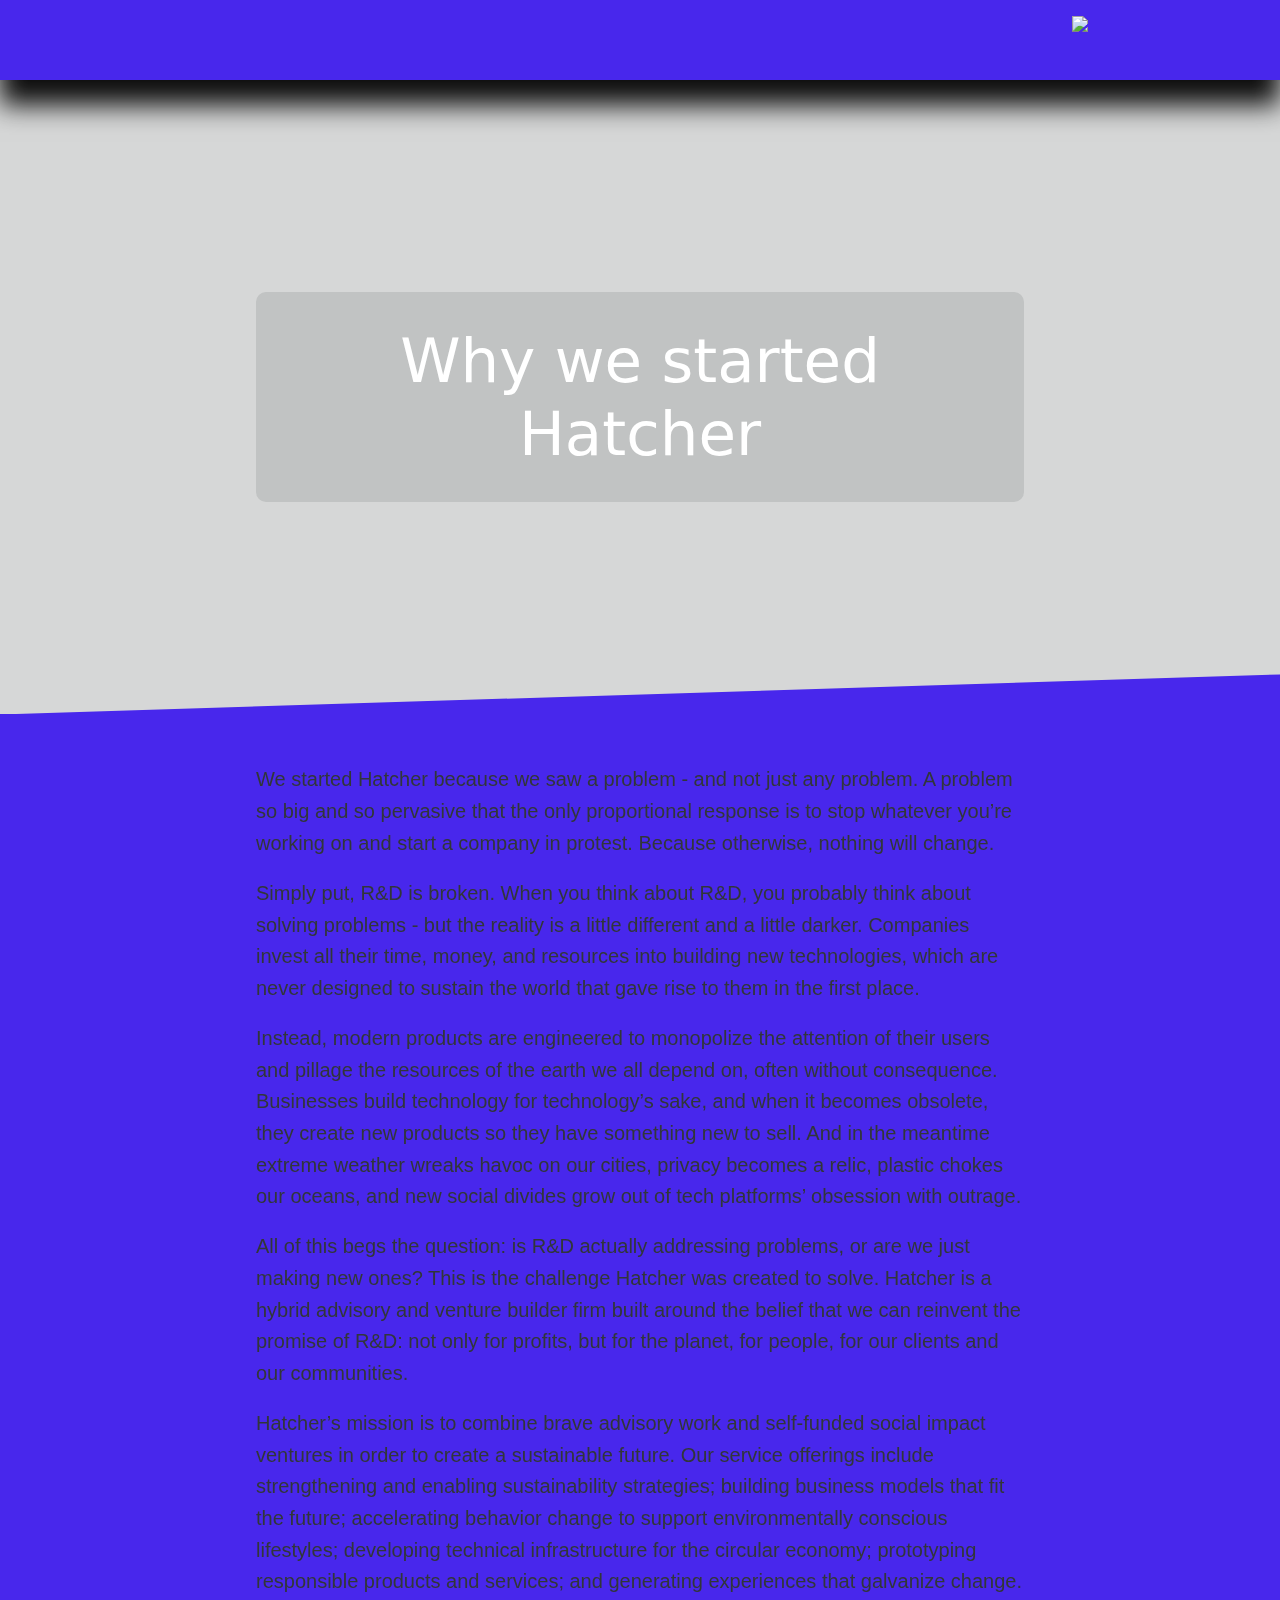
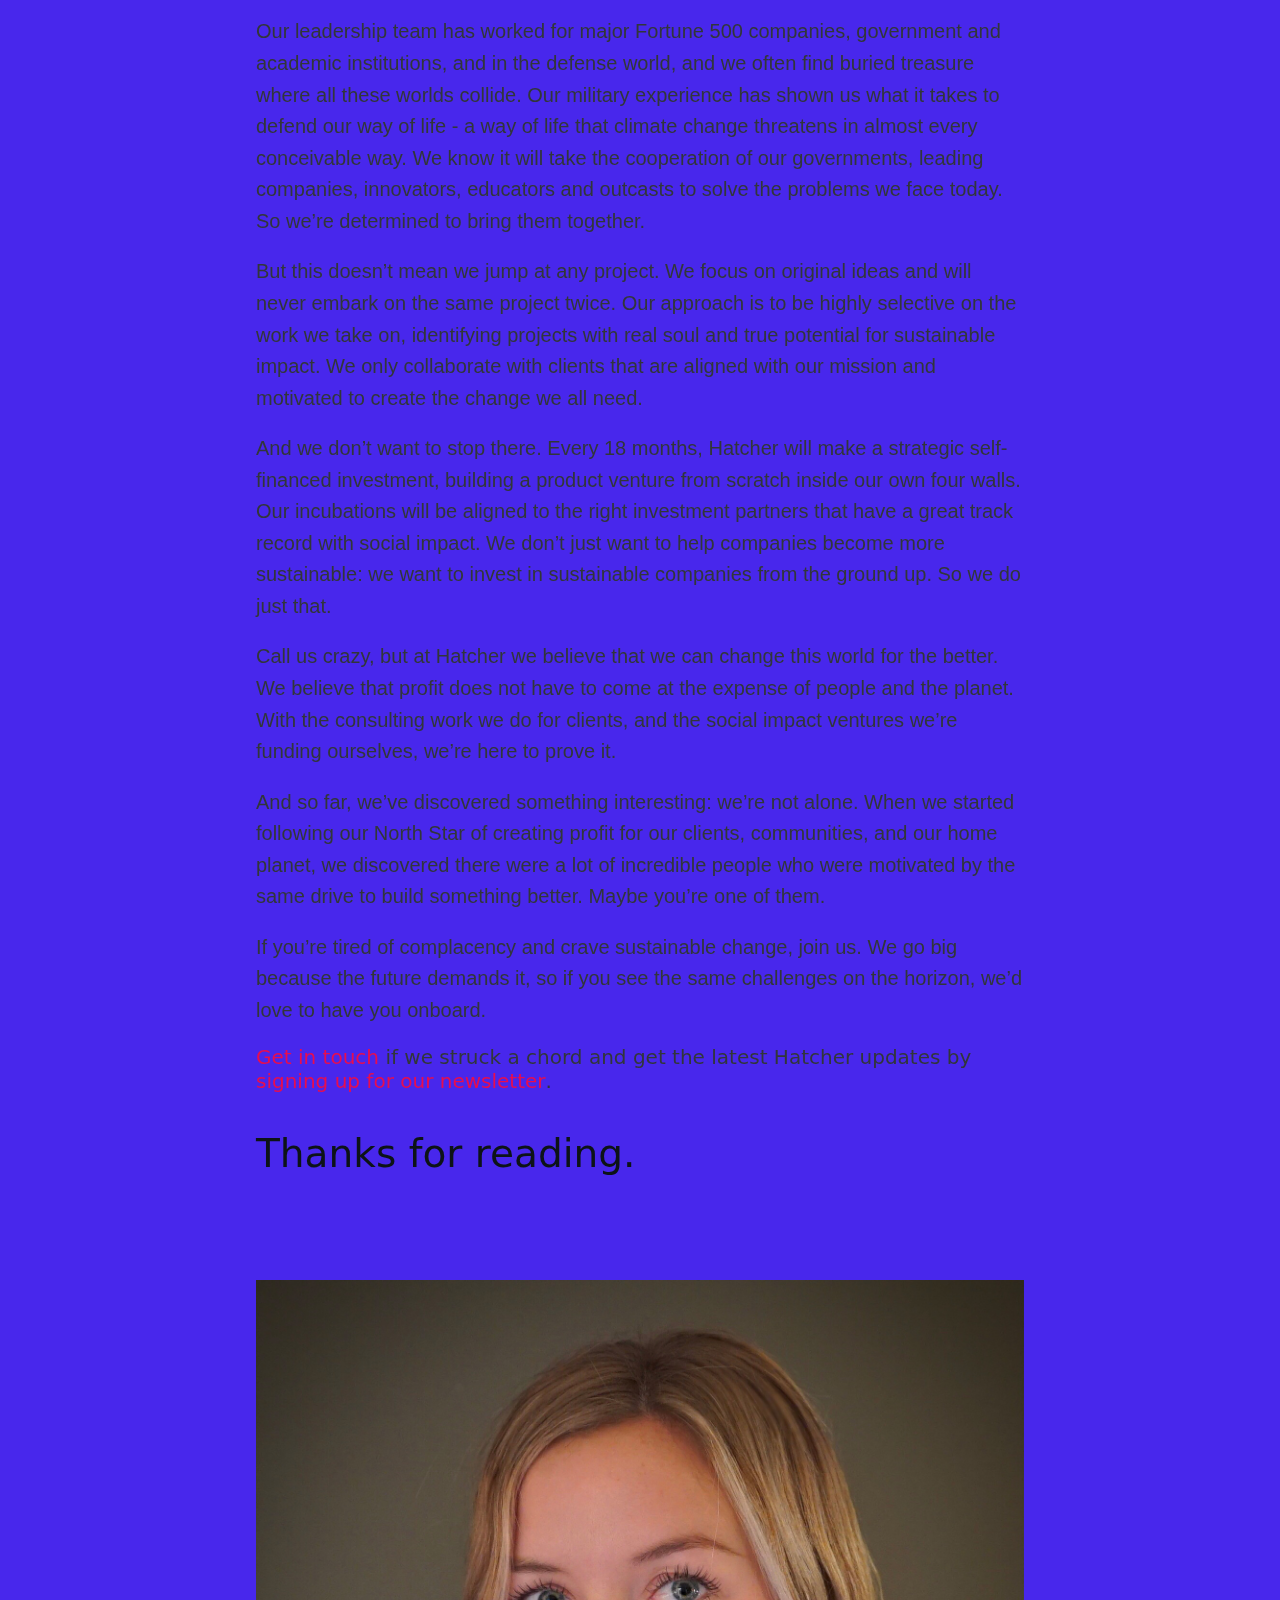
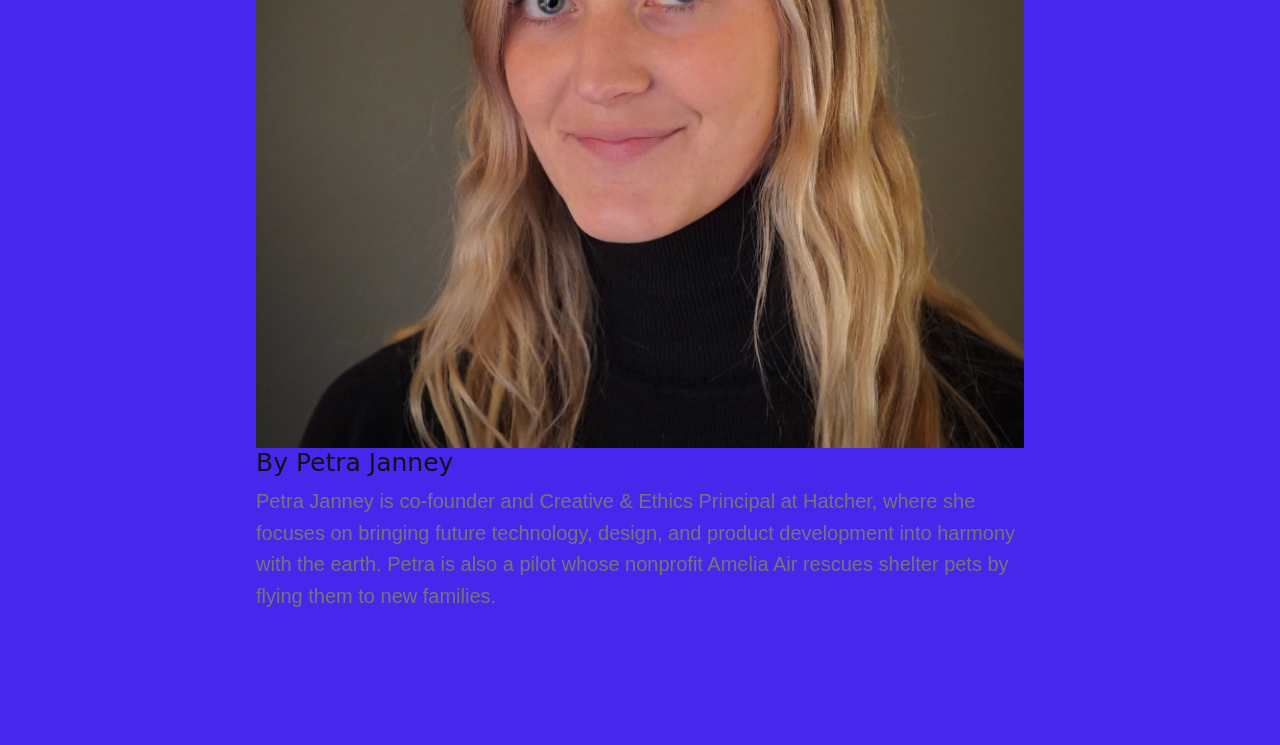
==== commit 3ba8ac95: "do it" ====
--- a/main/index.html
+++ b/main/index.html
@@ -5,23 +5,256 @@
   <meta name="viewport" content="width=device-width, initial-scale=1">
   <script>document.getElementsByTagName("html")[0].className += " js";</script>
   <link rel="stylesheet" href="assets/css/style.css">
-  <title>Get Started | CodyFrame</title>
+  <title>Hatcher</title>
 </head>
-<body>
-  <div class="container max-width-sm padding-y-lg">
-    <div class="article text-component">
-      <h1>Get started with CodyFrame</h1>
-      
-      <ol class="list list--ol">
-        <li>Import components from the <a href="https://codyhouse.co/ds/components" target="_blank" rel="noopener nofollow">CodyHouse UI Framework</a>. To add a component to your project, create a new SCSS file (e.g., <strong>_{index}_{component-name}.scss</strong>) inside the "assets/css/components/" folder and paste in it the SCSS of the component. Create a new JS file (e.g., <strong>_{index}_{component-name}.js</strong>) inside the "assets/js/components/" folder and paste in it the JS of the component. You will find the <em>index</em> value in a comment in the SCSS/JS files of the component.</li>
-        <li>Create your bespoke style (e.g., custom buttons and forms) using the <a href="https://codyhouse.co/ds/globals" target="_blank" rel="noopener nofollow">Global Editors</a>. To apply the custom style to your project, copy the SCSS generated by the editor and paste it in the corresponding file in the "main/css/custom-style" folder.</li>
-        <li>Install one of our <a href="https://codyhouse.co/ds/docs/extensions" target="_blank" rel="noopener nofollow">code editor extensions</a> for HTML/CSS autocompletion.</li>
-      </ol>
-
-      <h2>Documentation</h2>
-      <p>For further help, <a href="https://codyhouse.co/ds/get-started" target="_blank" rel="noopener nofollow">check the documentation</a>.</p>
+<body class="js-page-trans overflow-hidden">
+  <div class="off-canvas off-canvas--full-width off-canvas--navigation js-off-canvas js-off-canvas--nav">
+  <button class="reset anim-menu-btn offnav-control js-anim-menu-btn js-tab-focus" aria-label="Toggle navigation" aria-controls="off-canvas-navigation">
+    <svg class="offnav-control__bg" aria-hidden="true" viewBox="0 0 48 48"><circle cx="24" cy="24" r="22" stroke-miterlimit="10" /></svg>
+    <i class="anim-menu-btn__icon anim-menu-btn__icon--doner" aria-hidden="true"></i>
+  </button>
+  <div id="off-canvas-navigation" class="off-canvas__panel js-off-canvas__panel" role="complementary">
+    <div class="off-canvas__content">
+      <div class="container max-width-sm padding-y-lg padding-bottom-0@md">
+        <div class="offnav height-100% flex flex-column text-center text-left@md">
+          <nav class="margin-bottom-lg" role="navigation" aria-label="Main">
+            <ul class="grid gap-sm">
+              <li><a class="offnav__link text-sm@md logo-img-h2" href="index.html"><h2><img src="/assets/img/Hatcher-logo-01.svg"/></h2></a></li>
+              <li><a class="offnav__link text-xxl" href="team.html">Team</a></li>
+              <li><a class="offnav__link text-xxl" href="stories.html">Stories</a></li>
+              <li><a class="offnav__link text-xxl services-green-link" href="services.html">Services</a></li>
+              <li><a class="offnav__link text-xxl" href="contact.html">Contact</a></li>
+            </ul>
+          </nav>
+
+          <nav class="offnav__subnav margin-top-auto@md padding-y-xs@md" role="navigation" aria-label="Secondary">
+            <ul class="flex flex-column gap-sm flex-row@md text-xs@md">
+              <li class="margin-right-auto@md">&copy;Copyright 2021 Hatcher, LLC</li>
+            </ul>
+          </nav>
+
+          <button class="reset offnav__a11y-close-btn js-off-canvas__close-btn js-off-canvas__a11y-close-btn">Close Navigation 👉</button>
+        </div>
+      </div>
     </div>
   </div>
+  <main class="off-canvas__main bg shadow-sm js-page-trans__content">
+    <!-- Fixed Bar Begin -->
+    <div class="fixed-bg-bar width-100% bg-primary box_shadow position-sticky top-0 z-index-header">
+      <div class="nav-logo position-absolute width-100% right-0 padding-right-md padding-top-xs">
+        <a class="link-fx-3 color-contrast-higher float-right padding-md" href="/index.html">
+        <img src="/assets/img/Hatcher-logo-01.svg" />
+        <span></span>
+        <svg class="icon" viewBox="0 0 12 12" aria-hidden="true" fill="none" stroke="currentColor" stroke-linecap="round" stroke-linejoin="round"><line x1="9" y1="6" x2="3.5" y2="11.5"/><line x1="3.5" y1="0.5" x2="9" y2="6"/></svg>
+        </a>
+      </div>
+    </div>
+    <!-- Fixed Bar END -->
+    <!-- insert your main content here -->
+
+    <article class="t-article-v3 padding-bottom-lg bg-primary">
+    <div class="t-article-v3__hero margin-bottom-lg" style="background-image: url('/assets/img/Update1-WhyWeStartedHatcher-gecko.png');">
+      <div class="container max-width-adaptive-sm">
+        <div class="t-article-v3__intro-text text-component text-center">
+          <h1 class="text-xxxl color-white font-light">Why we started Hatcher</h1>
+        </div>
+      </div>
+    </div>
+
+    <div class="container max-width-adaptive-sm margin-bottom-xl js-sticky-sharebar-target">
+      <div class="text-component line-height-lg v-space-md">
+
+        <p>We started Hatcher because we saw a problem - and not just any problem. A problem so big and so pervasive that the only proportional response is to stop whatever you’re working on and start a company in protest. Because otherwise, nothing will change.
+</p>
+
+        <p>Simply put, R&D is broken. When you think about R&D, you probably think about solving problems - but the reality is a little different and a little darker. Companies invest all their time, money, and resources into building new technologies, which are never designed to sustain the world that gave rise to them in the first place.</p>
+        <p>
+          Instead, modern products are engineered to monopolize the attention of their users and pillage the resources of the earth we all depend on, often without consequence. Businesses build technology for technology’s sake, and when it becomes obsolete, they create new products so they have something new to sell. And in the meantime extreme weather wreaks havoc on our cities, privacy becomes a relic, plastic chokes our oceans, and new social divides grow out of tech platforms’ obsession with outrage.
+        </p>
+
+        <p>
+          All of this begs the question: is R&D actually addressing problems, or are we just making new ones? This is the challenge Hatcher was created to solve. Hatcher is a hybrid advisory and venture builder firm built around the belief that we can reinvent the promise of R&D: not only for profits, but for the planet, for people, for our clients and our communities.
+
+        </p>
+        <p>
+          Hatcher’s mission is to combine brave advisory work and self-funded social impact ventures in order to create a sustainable future. Our service offerings include strengthening and enabling sustainability strategies; building business models that fit the future; accelerating behavior change to support environmentally conscious lifestyles; developing technical infrastructure for the circular economy; prototyping responsible products and services; and generating experiences that galvanize change.
+</p>
+        <p>
+          Our leadership team has worked for major Fortune 500 companies, government and academic institutions, and in the defense world, and we often find buried treasure where all these worlds collide. Our military experience has shown us what it takes to defend our way of life - a way of life that climate change threatens in almost every conceivable way. We know it will take the cooperation of our governments, leading companies, innovators, educators and outcasts to solve the problems we face today. So we’re determined to bring them together.
+  </p>
+        <p>
+          But this doesn’t mean we jump at any project. We focus on original ideas and will never embark on the same project twice. Our approach is to be highly selective on the work we take on, identifying projects with real soul and true potential for sustainable impact. We only collaborate with clients that are aligned with our mission and motivated to create the change we all need.
+  </p>
+
+
+
+        <p>
+          And we don’t want to stop there. Every 18 months, Hatcher will make a strategic self-financed investment, building a product venture from scratch inside our own four walls. Our incubations will be aligned to the right investment partners that have a great track record with social impact. We don’t just want to help companies become more sustainable: we want to invest in sustainable companies from the ground up. So we do just that.
+</p>
+
+        <p>
+          Call us crazy, but at Hatcher we believe that we can change this world for the better. We believe that profit does not have to come at the expense of people and the planet. With the consulting work we do for clients, and the social impact ventures we’re funding ourselves, we’re here to prove it.
+
+
+        </p>
+        <p>
+          And so far, we’ve discovered something interesting: we’re not alone. When we started following our North Star of creating profit for our clients, communities, and our home planet, we discovered there were a lot of incredible people who were motivated by the same drive to build something better. Maybe you’re one of them.
+
+        </p>
+
+        <p>
+          If you’re tired of complacency and crave sustainable change, join us. We go big because the future demands it, so if you see the same challenges on the horizon, we’d love to have you onboard. <div class="cursor-pointer color-accent inline" aria-controls="modal-form-1">Get in touch</div> if we struck a chord and get the latest Hatcher updates by <div class="cursor-pointer color-accent inline" aria-controls="modal-form">signing up for our newsletter</div>.</p>
+          <h2>
+            Thanks for reading.
+          </h2>
+
+
+
+
+    <div class="t-article-v3__divider container max-width-adaptive-sm margin-bottom-xl" aria-hidden="true"><span></span></div>
+
+    <div class="container max-width-adaptive-sm">
+      <div class="author ">
+        <a href="#0" class="author__img-wrapper">
+          <img src="assets/img/Petra_pic.jpg" alt="Author picture">
+        </a>
+
+        <div class="author__content text-component v-space-xxs">
+          <h4>By Petra Janney</h4>
+          <p class="color-contrast-medium">Petra Janney is co-founder and Creative & Ethics Principal at Hatcher, where she focuses on bringing future technology, design, and product development into harmony with the earth. Petra is also a pilot whose nonprofit Amelia Air rescues shelter pets by flying them to new families.
+</p>
+        </div>
+      </div>
+    </div>
+  </article>
+</main>
+<div class="modal modal--animate-scale flex flex-center bg-contrast-lower bg-opacity-90% padding-md js-modal z-index-3" id="modal-form-1" data-modal-prevent-scroll="body">
+<div class="modal__content width-100% max-width-xs max-height-100% overflow-auto padding-md bg radius-md shadow-md" role="alertdialog" aria-labelledby="modal-form-title" aria-describedby="modal-form-description">
+  <form class="form-template-v3">
+<fieldset class="margin-bottom-md padding-bottom-md border-bottom">
+  <div class="text-component margin-bottom-md">
+
+    <form class="form-template-v3">
+<fieldset class="margin-bottom-md padding-bottom-md border-bottom">
+<div class="text-component margin-bottom-md text-center">
+<h2>Contact Hatcher</h2>
+</div>
+
+<div class="margin-bottom-xs">
+<div class="grid gap-xxs items-center@md">
+<div class="col-4@md">
+<label class="form-label" for="firstName">Name</label>
+</div>
+
+<div class="col-8@md">
+<input class="form-control width-100%" type="text" name="firstName" id="firstName" required>
+</div>
+</div>
+</div>
+
+<div class="margin-bottom-xs">
+<div class="grid gap-xxs items-center@md">
+<div class="col-4@md">
+<label class="form-label" for="inputEmail">Email</label>
+</div>
+
+<div class="col-8@md">
+<input class="form-control width-100%" type="email" name="inputEmail" id="inputEmail" required>
+</div>
+</div>
+</div>
+
+<div class="margin-bottom-xs">
+<div class="grid gap-xxs items-center@md">
+<div class="col-4@md">
+<label class="form-label" for="companyName">Company Name</label>
+</div>
+
+<div class="col-8@md">
+<input class="form-control width-100%" type="text" name="companyName" id="companyName" required>
+</div>
+</div>
+</div>
+
+<div>
+<div class="grid gap-xxs items-center@md">
+<div class="col-4@md">
+<label class="form-label" for="textarea">Message</label>
+</div>
+
+<div class="col-8@md">
+<textarea class="form-control width-100%" name="textarea" id="textarea"></textarea>
+</div>
+</div>
+</div>
+</fieldset>
+
+
+<div class="text-right">
+<button class="btn btn--primary">Send</button>
+</div>
+</form>
+
+
+
+
+</div>
+</form>
+
+<div class="text-component">
+<p class="text-xs color-contrast-medium">We respect your privacy - <a href="https://www.termsfeed.com/live/6b875575-f7ec-488a-8d71-b2ab30972009" target="_blank" class="color-accent">read more.</a></p></div>
+
+<button class="reset modal__close-btn modal__close-btn--outer  js-modal__close js-tab-focus">
+  <svg class="icon icon--sm" viewBox="0 0 24 24">
+    <title>Close modal window</title>
+    <g fill="none" stroke="currentColor" stroke-miterlimit="10" stroke-width="2" stroke-linecap="round" stroke-linejoin="round">
+      <line x1="3" y1="3" x2="21" y2="21" />
+      <line x1="21" y1="3" x2="3" y2="21" />
+    </g>
+  </svg>
+</button>
+</div>
+</div>
+<!-- FORM 1 END -->
+
+
+
+<!-- FORM 2 START -->
+<div class="modal modal--animate-scale flex flex-center bg-contrast-lower bg-opacity-90% padding-md js-modal" id="modal-form" data-modal-prevent-scroll="body">
+<div class="modal__content width-100% max-width-xs max-height-100% overflow-auto padding-md bg radius-md shadow-md" role="alertdialog" aria-labelledby="modal-form-title" aria-describedby="modal-form-description">
+<form class="form-template-v3">
+<fieldset class="margin-bottom-md padding-bottom-md border-bottom">
+<div class="text-component margin-bottom-md">
+<h3 id="modal-form-title">Sign up for our newsletter</h3>
+
+</div>
+
+<form class="margin-bottom-sm">
+<div class="flex flex-column flex-row@xs gap-xxxs">
+<input aria-label="Email" class="form-control flex-grow" type="email" placeholder="Email">
+<button class="btn btn--primary">Subscribe</button>
+</div>
+</form>
+
+<div class="text-component">
+<p class="text-xs color-contrast-medium">We respect your privacy - <a href="https://www.termsfeed.com/live/6b875575-f7ec-488a-8d71-b2ab30972009" target="_blank" class="color-accent">read more.</a></p></div>
+</div>
+
+<button class="reset modal__close-btn modal__close-btn--outer  js-modal__close js-tab-focus">
+<svg class="icon icon--sm" viewBox="0 0 24 24">
+<title>Close modal window</title>
+<g fill="none" stroke="currentColor" stroke-miterlimit="10" stroke-width="2" stroke-linecap="round" stroke-linejoin="round">
+  <line x1="3" y1="3" x2="21" y2="21" />
+  <line x1="21" y1="3" x2="3" y2="21" />
+</g>
+</svg>
+</button>
+</div>
+
+<!-- FORM END -->
+
+
+
 <script src="assets/js/scripts.js"></script>
 </body>
-</html>+</html>
--- a/main/assets/css/style.css
+++ b/main/assets/css/style.css
@@ -1,3 +1,4 @@
+@charset "UTF-8";
 .container {
   width: calc(100% - 2*var(--component-padding));
   margin-left: auto;
@@ -14208,6 +14209,469 @@
 
 /* -------------------------------- 
 
+File#: _1_animated-headline
+Title: Animated Headline
+Descr: A collection of word replacement effects
+Usage: codyhouse.co/license
+
+-------------------------------- */
+.text-anim__wrapper {
+  position: relative;
+  display: inline-block;
+}
+
+.js .text-anim__word {
+  position: absolute;
+  top: 0;
+  left: 0;
+  z-index: 1;
+  display: inline-block;
+  white-space: nowrap;
+}
+.js .text-anim__word--in {
+  position: relative;
+  z-index: 2;
+}
+
+.js .text-anim--rotate {
+  --text-anim-duration: 0.85s;
+  --text-anim-pause: 2.5s;
+}
+.js .text-anim--rotate .text-anim__wrapper {
+  perspective: 300px;
+}
+.js .text-anim--rotate .text-anim__word {
+  opacity: 0;
+  -webkit-backface-visibility: hidden;
+          backface-visibility: hidden;
+  transform-origin: 50% 100%;
+  transform: rotateX(-180deg);
+  transition: opacity calc(var(--text-anim-duration) / 3) var(--ease-out), transform var(--text-anim-duration) var(--ease-out-back);
+}
+.js .text-anim--rotate .text-anim__word--in {
+  opacity: 1;
+  transform: rotateX(0deg);
+}
+.js .text-anim--rotate .text-anim__word--out {
+  opacity: 0;
+  transform: rotateX(180deg);
+  transition: opacity calc(var(--text-anim-duration) / 6) var(--ease-out), transform var(--text-anim-duration) var(--ease-out-back);
+}
+
+.js .text-anim--loader {
+  --text-anim-duration: 2.5s;
+  --text-anim-pause: 0s;
+}
+.js .text-anim--loader .text-anim__word {
+  color: transparent;
+  transition: color 0.2s;
+}
+.js .text-anim--loader .text-anim__word::after {
+  content: "";
+  position: absolute;
+  left: 0;
+  bottom: -2px;
+  height: 2px;
+  width: 100%;
+  background-color: currentColor;
+  transform-origin: left center;
+  transform: translateY(100%) scaleX(0);
+  transition: transform var(--text-anim-duration) var(--ease-out);
+}
+.js .text-anim--loader .text-anim__word--in {
+  color: currentColor;
+}
+.js .text-anim--loader .text-anim__word--in::after {
+  transform: translateY(100%) scaleX(1);
+}
+.js .text-anim--loader .text-anim__word--out {
+  color: transparent;
+}
+.js .text-anim--loader .text-anim__word--out::after {
+  transition: none;
+  transform: translateY(100%) scaleX(0);
+}
+
+.js .text-anim--slide {
+  --text-anim-duration: 0.5s;
+  --text-anim-pause: 2.5s;
+}
+.js .text-anim--slide .text-anim__wrapper {
+  -webkit-clip-path: polygon(0% 0%, 100% 0%, 100% 100%, 0% 100%);
+          clip-path: polygon(0% 0%, 100% 0%, 100% 100%, 0% 100%);
+  padding: 0.1em 0;
+}
+.js .text-anim--slide .text-anim__word {
+  height: 100%;
+  transform: translateY(-100%);
+}
+.js .text-anim--slide .text-anim__word--in,
+.js .text-anim--slide .text-anim__word--out {
+  -webkit-animation-duration: var(--text-anim-duration);
+          animation-duration: var(--text-anim-duration);
+  -webkit-animation-timing-function: var(--ease-out-back);
+          animation-timing-function: var(--ease-out-back);
+}
+.js .text-anim--slide .text-anim__word--in {
+  -webkit-animation-name: text-anim-slide-in;
+          animation-name: text-anim-slide-in;
+  -webkit-animation-fill-mode: forwards;
+          animation-fill-mode: forwards;
+}
+.js .text-anim--slide .text-anim__word--out {
+  -webkit-animation-name: text-anim-slide-out;
+          animation-name: text-anim-slide-out;
+}
+
+@-webkit-keyframes text-anim-slide-in {
+  from {
+    transform: translateY(-100%);
+  }
+  to {
+    transform: translateY(0%);
+  }
+}
+
+@keyframes text-anim-slide-in {
+  from {
+    transform: translateY(-100%);
+  }
+  to {
+    transform: translateY(0%);
+  }
+}
+@-webkit-keyframes text-anim-slide-out {
+  from {
+    transform: translateY(0%);
+  }
+  to {
+    transform: translateY(100%);
+  }
+}
+@keyframes text-anim-slide-out {
+  from {
+    transform: translateY(0%);
+  }
+  to {
+    transform: translateY(100%);
+  }
+}
+.js .text-anim--zoom {
+  --text-anim-duration: 0.85s;
+  --text-anim-pause: 2.5s;
+}
+.js .text-anim--zoom .text-anim__wrapper {
+  perspective: 300px;
+}
+.js .text-anim--zoom .text-anim__word {
+  opacity: 0;
+  transform: translateZ(100px);
+  transition: opacity var(--text-anim-duration), transform var(--text-anim-duration) var(--ease-out);
+}
+.js .text-anim--zoom .text-anim__word--in {
+  opacity: 1;
+  transform: translateZ(0);
+}
+.js .text-anim--zoom .text-anim__word--out {
+  opacity: 0;
+  transform: translateZ(-100px);
+}
+
+.js .text-anim--push {
+  --text-anim-duration: 0.65s;
+  --text-anim-pause: 2.5s;
+}
+.js .text-anim--push .text-anim__word {
+  opacity: 0;
+  transform: translateX(-100px);
+  transition: none;
+}
+.js .text-anim--push .text-anim__word--in,
+.js .text-anim--push .text-anim__word--out {
+  transition: opacity var(--text-anim-duration), transform var(--text-anim-duration) var(--ease-out-back);
+}
+.js .text-anim--push .text-anim__word--in {
+  opacity: 1;
+  transform: translateX(0);
+}
+.js .text-anim--push .text-anim__word--out {
+  opacity: 0;
+  transform: translateX(100px);
+}
+
+.js .text-anim--clip {
+  --text-anim-duration: 0.7s;
+  --text-anim-pause: 2s;
+  --text-anim-border-width: 2px;
+}
+.js .text-anim--clip .text-anim__wrapper {
+  overflow: hidden;
+  vertical-align: top;
+}
+.js .text-anim--clip .text-anim__wrapper::after {
+  content: "";
+  position: absolute;
+  right: 0;
+  top: calc(50% - 0.7em);
+  height: 1.4em;
+  width: var(--text-anim-border-width);
+  background-color: var(--color-accent);
+}
+.js .text-anim--clip .text-anim__wrapper--pulse::after {
+  -webkit-animation: text-anim-pulse 0.8s infinite;
+          animation: text-anim-pulse 0.8s infinite;
+}
+.js .text-anim--clip .text-anim__word {
+  opacity: 0;
+  padding-right: var(--text-anim-border-width);
+}
+.js .text-anim--clip .text-anim__word--in {
+  opacity: 1;
+}
+
+@-webkit-keyframes text-anim-pulse {
+  0%, 100% {
+    opacity: 1;
+  }
+  50% {
+    opacity: 0;
+  }
+}
+
+@keyframes text-anim-pulse {
+  0%, 100% {
+    opacity: 1;
+  }
+  50% {
+    opacity: 0;
+  }
+}
+/* -------------------------------- 
+
+File#: _1_link-effects
+Title: Link Effects
+Descr: A collection of link effects
+Usage: codyhouse.co/license
+
+-------------------------------- */
+.link-fx-1 {
+  position: relative;
+  display: inline-flex;
+  align-items: center;
+  height: 32px;
+  padding: 0 6px;
+  text-decoration: none;
+  -webkit-font-smoothing: antialiased;
+  -moz-osx-font-smoothing: grayscale;
+}
+.link-fx-1 .icon {
+  position: absolute;
+  right: 0;
+  bottom: 0;
+  transform: translateX(100%) rotate(90deg);
+  font-size: 32px;
+}
+.link-fx-1 .icon circle {
+  stroke-dasharray: 100;
+  stroke-dashoffset: 100;
+  transition: stroke-dashoffset 0.2s;
+}
+.link-fx-1 .icon line {
+  transition: transform 0.4s;
+  transform-origin: 13px 15px;
+}
+.link-fx-1 .icon line:last-child {
+  transform-origin: 19px 15px;
+}
+.link-fx-1::before {
+  content: "";
+  position: absolute;
+  bottom: 0;
+  left: 0;
+  width: 100%;
+  height: 1px;
+  background-color: currentColor;
+  transform-origin: right center;
+  transition: transform 0.2s 0.1s;
+}
+.link-fx-1:hover .icon circle {
+  stroke-dashoffset: 200;
+  transition: stroke-dashoffset 0.2s 0.1s;
+}
+.link-fx-1:hover .icon line {
+  transform: rotate(-180deg);
+}
+.link-fx-1:hover .icon line:last-child {
+  transform: rotate(180deg);
+}
+.link-fx-1:hover::before {
+  transform: translateX(17px) scaleX(0);
+  transition: transform 0.2s;
+}
+
+.link-fx-2 {
+  position: relative;
+  display: inline-block;
+  padding: 4px 6px;
+  color: var(--color-contrast-higher);
+  text-decoration: none;
+  background-image: linear-gradient(var(--color-contrast-higher), var(--color-contrast-higher));
+  background-size: 100% 1px;
+  background-repeat: repeat-x;
+  background-position: left bottom;
+  will-change: background-size;
+  transition: background-size 0.3s var(--ease-out);
+  -webkit-font-smoothing: antialiased;
+  -moz-osx-font-smoothing: grayscale;
+}
+.link-fx-2::after {
+  content: attr(data-link-fx-clone);
+  color: var(--color-bg);
+  position: absolute;
+  top: 0;
+  left: 0;
+  width: 100%;
+  height: 100%;
+  padding: inherit;
+  will-change: clip-path, transform;
+  -webkit-clip-path: polygon(0% 100%, 100% 100%, 100% 100%, 0% 100%);
+          clip-path: polygon(0% 100%, 100% 100%, 100% 100%, 0% 100%);
+  transform: translateY(4px);
+  transition: transform 0.3s, -webkit-clip-path 0.3s;
+  transition: clip-path 0.3s, transform 0.3s;
+  transition: clip-path 0.3s, transform 0.3s, -webkit-clip-path 0.3s;
+  transition-timing-function: var(--ease-out);
+}
+.link-fx-2:hover {
+  background-size: 100% 100%;
+}
+.link-fx-2:hover::after {
+  -webkit-clip-path: polygon(0% 0%, 100% 0%, 100% 100%, 0% 100%);
+          clip-path: polygon(0% 0%, 100% 0%, 100% 100%, 0% 100%);
+  transform: translateY(0px);
+}
+
+.link-fx-3 {
+  position: relative;
+  display: inline-flex;
+  padding: 4px 6px;
+  text-decoration: none;
+  align-items: center;
+}
+.link-fx-3 .icon {
+  display: block;
+  font-size: 12px;
+  margin-left: 8px;
+  position: relative;
+  opacity: 0;
+  visibility: hidden;
+  will-change: transform;
+  transform: translateY(10px);
+  transition: opacity 0.3s, transform 0.3s var(--ease-out), visibility 0s 0.3s;
+}
+.link-fx-3 .icon line {
+  transform-origin: 9px 6px;
+  will-change: transform;
+  transition: transform 0.3s var(--ease-out);
+}
+.link-fx-3 .icon line:first-child {
+  transform: rotate(20deg);
+}
+.link-fx-3 .icon line:last-child {
+  transform: rotate(-20deg);
+}
+.link-fx-3::before {
+  content: "";
+  position: absolute;
+  bottom: 0;
+  left: 0;
+  width: calc(100% - 18px);
+  height: 1px;
+  background-color: currentColor;
+  transition: 0.3s var(--ease-out);
+}
+.link-fx-3:hover .icon {
+  opacity: 1;
+  visibility: visible;
+  transform: translateY(0);
+  transition: opacity 0.3s, transform 0.3s var(--ease-out);
+}
+.link-fx-3:hover .icon line:first-child, .link-fx-3:hover .icon line:last-child {
+  transform: rotate(0);
+}
+.link-fx-3:hover::before {
+  width: 100%;
+}
+
+.link-fx-4 {
+  position: relative;
+  display: inline-block;
+  padding: 6px 10px;
+  background-color: var(--color-contrast-lower);
+  color: var(--color-contrast-higher);
+  text-decoration: none;
+  -webkit-font-smoothing: antialiased;
+  -moz-osx-font-smoothing: grayscale;
+}
+.link-fx-4::before {
+  content: attr(data-link-fx-clone);
+  position: absolute;
+  z-index: 1;
+  top: 0;
+  left: 0;
+  width: 100%;
+  height: 100%;
+  display: flex;
+  align-items: center;
+  justify-content: center;
+  background-color: var(--color-contrast-higher);
+  color: var(--color-bg);
+  will-change: clip-path;
+  -webkit-clip-path: polygon(0% 0%, 1px 0%, 1px 100%, 0% 100%);
+          clip-path: polygon(0% 0%, 1px 0%, 1px 100%, 0% 100%);
+  transition: -webkit-clip-path 0.3s var(--ease-out);
+  transition: clip-path 0.3s var(--ease-out);
+  transition: clip-path 0.3s var(--ease-out), -webkit-clip-path 0.3s var(--ease-out);
+}
+.link-fx-4:hover::before {
+  -webkit-clip-path: polygon(0% 0%, 100% 0%, 100% 100%, 0% 100%);
+          clip-path: polygon(0% 0%, 100% 0%, 100% 100%, 0% 100%);
+}
+
+.link-fx-5 {
+  display: inline-block;
+  padding: 4px 0;
+  text-decoration: none;
+  background-image: url("data:image/svg+xml,%3Csvg xmlns='http://www.w3.org/2000/svg' width='16' height='4' viewBox='0 0 16 4'%3E%3Cpath d='M0,3.5c4,0,4-3,8-3s4,3,8,3' fill='none' stroke='%232a6df4' opacity='0.5' stroke-miterlimit='10'/%3E%3C/svg%3E");
+  background-repeat: repeat-x;
+  background-position: 0px 100%;
+  background-size: 0;
+}
+.link-fx-5:hover {
+  background-size: 16px 4px;
+  -webkit-animation: link-fx-5-animation 0.4s linear infinite;
+          animation: link-fx-5-animation 0.4s linear infinite;
+}
+
+@-webkit-keyframes link-fx-5-animation {
+  from {
+    background-position: 0px 100%;
+  }
+  to {
+    background-position: 16px 100%;
+  }
+}
+
+@keyframes link-fx-5-animation {
+  from {
+    background-position: 0px 100%;
+  }
+  to {
+    background-position: 16px 100%;
+  }
+}
+/* -------------------------------- 
+
 File#: _1_list
 Title: List
 Descr: Custom list component
@@ -14342,5 +14806,2226 @@
 }
 
 /* #endregion */
+/* -------------------------------- 
+
+File#: _1_page-transition
+Title: Page Transition Plugin
+Descr: A plugin to create smooth transitions between pages
+Usage: codyhouse.co/license
+
+-------------------------------- */
+.js-page-trans__content:focus {
+  outline: none;
+}
+
+/* -------------------------------- 
+
+File#: _2_page-transition-v1
+Title: Page Transition v1
+Descr: Page transition effect
+Usage: codyhouse.co/license
+
+-------------------------------- */
+:root {
+  --page-trans-v1-anim-duration: 0.4s;
+  --page-trans-v1-loader-scale: 1;
+}
+
+.page-trans-v1 {
+  position: fixed;
+  overflow: hidden;
+  z-index: var(--z-index-fixed-element, 10);
+  top: 0;
+  left: 0;
+  width: 100%;
+  height: 100%;
+  opacity: 0;
+  visibility: hidden;
+  transition: opacity 0s var(--page-trans-v1-anim-duration), visibility 0s var(--page-trans-v1-anim-duration);
+}
+
+.page-trans-v1--is-visible {
+  opacity: 1;
+  visibility: visible;
+  transition: none;
+}
+.page-trans-v1--is-visible .page-trans-v1__overlay {
+  opacity: 1;
+}
+.page-trans-v1--is-visible .page-trans-v1__block--left,
+.page-trans-v1--is-visible .page-trans-v1__block--right {
+  transform: translateX(0);
+}
+.page-trans-v1--is-visible .page-trans-v1__loader {
+  opacity: 1;
+}
+
+.page-trans-v1__overlay,
+.page-trans-v1__block,
+.page-trans-v1__loader {
+  position: absolute;
+  top: 0;
+  height: 100%;
+}
+
+.page-trans-v1__overlay {
+  left: 0;
+  width: 100%;
+  opacity: 0;
+  transition: opacity var(--page-trans-v1-anim-duration);
+}
+
+.page-trans-v1__block {
+  width: 50%;
+  transition: transform var(--page-trans-v1-anim-duration) var(--ease-in-out);
+}
+
+.page-trans-v1__block--left {
+  left: 0;
+  transform: translateX(-100%);
+}
+.page-trans-v1__block--left .page-trans-v1__loader {
+  right: -1px;
+}
+
+.page-trans-v1__block--right {
+  right: 0;
+  transform: translateX(100%);
+}
+.page-trans-v1__block--right .page-trans-v1__loader {
+  left: -1px;
+}
+
+.page-trans-v1__loader {
+  opacity: 0;
+  width: 2px;
+  transform: scaleY(var(--page-trans-v1-loader-scale));
+  transition: opacity var(--page-trans-v1-anim-duration);
+}
+
 /*! purgecss start ignore */
-/*! purgecss end ignore */+/*! purgecss end ignore */
+html {
+  scroll-behavior: smooth;
+}
+
+a {
+  color: #ffffff;
+}
+
+.offset-y {
+  position: relative;
+  top: -25%;
+}
+
+p {
+  font-family: "Roboto", sans-serif;
+}
+
+h1, h2, h3, h4 {
+  font-family: var(--font-primary);
+  font-weight: 300;
+}
+
+h1::first-letter {
+  text-transform: capitalize;
+}
+
+.container {
+  width: calc(100%);
+  margin-left: auto;
+  margin-right: auto;
+}
+
+video {
+  max-width: auto !important;
+}
+
+.btn--primary {
+  background: var(--color-primary);
+  color: var(--color-white);
+  border-radius: var(--radius-lg);
+  padding: var(--space-xs) var(--space-md) !important;
+  border: 1px solid var(--color-white);
+  font-family: var(--font-primary);
+  font-weight: 300;
+  text-transform: none;
+  -webkit-font-smoothing: antialiased;
+  -moz-osx-font-smoothing: grayscale;
+  transition: all 0.3s ease;
+  padding: 10px;
+}
+
+.no-display-full {
+  display: none;
+}
+
+/* -- Home Nav Bar -- */
+.height-90vh {
+  height: 90vh;
+}
+
+.home-nav-bar {
+  width: 100%;
+  height: 2em;
+  position: relative;
+}
+
+/*-- Nav shit -- */
+.offnav-control {
+  --anim-menu-btn-size: 48px;
+  --anim-menu-btn-icon-size: 24px;
+  --anim-menu-btn-icon-stroke: 2px;
+  position: fixed;
+  top: var(--space-sm);
+  left: var(--space-sm);
+  z-index: var(--zindex-fixed-element);
+  border-radius: 50%;
+  transition: transform 0.3s var(--ease-in-out);
+  color: var(--color-contrast-high);
+}
+
+.offnav__link {
+  text-transform: capitalize;
+  background-image: none;
+  font-weight: 100;
+}
+
+.offnav__link:hover, .offnav__link[aria-current=page], .offnav__link.offnav__link--current {
+  color: var(--color-accent);
+}
+
+.offnav-control__bg {
+  display: block;
+  fill: var(--color-primary);
+  fill-opacity: 0;
+  stroke-width: 1.5;
+  stroke: var(--color-primary);
+  position: absolute;
+  top: -2px;
+  left: 5px;
+  width: 100%;
+  height: 100%;
+}
+
+.anim-menu-btn__icon--doner {
+  border-radius: 50em;
+  will-change: transform;
+  transition-property: transform;
+  transition-duration: var(--anim-menu-btn-transition-duration, 0.2s);
+}
+
+.anim-menu-btn:active .anim-menu-btn__icon--doner {
+  transform: scale(0.9);
+}
+
+.anim-menu-btn__icon--doner::before,
+.anim-menu-btn__icon--doner::after {
+  transform-origin: calc(var(--anim-menu-btn-icon-stroke)/2) 50%;
+  will-change: transform, width;
+  transition-property: transform, width;
+  transition-duration: var(--anim-menu-btn-transition-duration, 0.2s);
+}
+
+.anim-menu-btn__icon--doner::before {
+  transform: translateY(-0.25em) rotate(0);
+}
+
+.anim-menu-btn__icon--doner::after {
+  transform: translateY(0.25em) rotate(0);
+}
+
+.offnav-control.anim-menu-btn--state-b {
+  transform: rotate(-90deg);
+}
+
+.anim-menu-btn__icon--doner {
+  transform: rotate(-90deg);
+}
+
+.anim-menu-btn:active .anim-menu-btn__icon--doner {
+  transform: rotate(90deg) scale(0.9);
+}
+
+.anim-menu-btn--state-b .anim-menu-btn__icon--doner::after {
+  width: 50%;
+}
+
+.anim-menu-btn__icon {
+  position: relative;
+  display: block;
+  font-size: var(--anim-menu-btn-icon-size);
+  width: 30%;
+  height: var(--anim-menu-btn-icon-stroke);
+  color: inherit;
+  background-image: linear-gradient(currentColor, currentColor);
+  background-repeat: no-repeat;
+  background-position: center;
+  left: 5px;
+  transform: scale(1);
+}
+
+.anim-menu-btn__icon::before {
+  content: "";
+  position: absolute;
+  top: 0;
+  left: -5px;
+  height: 100%;
+  width: 1em;
+  background-image: inherit;
+  border-radius: inherit;
+}
+
+.anim-menu-btn__icon::after {
+  content: "";
+  position: absolute;
+  top: 0;
+  left: 5px;
+  height: 100%;
+  width: 30%;
+  background-image: inherit;
+  border-radius: inherit;
+}
+
+.js .off-canvas__panel {
+  position: fixed;
+  z-index: 1;
+  top: 0;
+  left: 0;
+  width: 100%;
+  height: 100%;
+  visibility: hidden;
+  background-color: var(--color-primary);
+  transition: visibility var(--off-canvas-animation-duration);
+}
+
+.logo-img-h2 > h2 > img {
+  width: 15vw;
+}
+
+.video-h2 > h2 > img {
+  width: 15vw;
+}
+
+.front-page-text h2 {
+  font-weight: 100;
+}
+
+.border {
+  font-size: 1.6rem;
+  display: grid;
+  place-items: center;
+  min-height: 200px;
+  border: 8px solid;
+  padding: 1rem;
+}
+
+.link {
+  position: absolute;
+  width: 100%;
+  height: 100%;
+  top: 0;
+  left: 0;
+  z-index: 1;
+}
+
+/* --- Home page fading borders --*/
+.right-border-fade-top {
+  width: 200px;
+  height: 500px;
+  border-width: 0 1px 0 0;
+  border-style: solid;
+  -o-border-image: linear-gradient(to top, white, rgba(255, 255, 255, 0)) 1 100%;
+     border-image: linear-gradient(to top, white, rgba(255, 255, 255, 0)) 1 100%;
+}
+
+.side-borders-fade-bottom {
+  width: 100%;
+  border-width: 0 1px 0 1px;
+  border-style: solid;
+  -o-border-image: linear-gradient(to bottom, white, rgba(255, 255, 255, 0)) 1 100%;
+     border-image: linear-gradient(to bottom, white, rgba(255, 255, 255, 0)) 1 100%;
+}
+
+.top-bottom-left-borders-fade-right {
+  background: linear-gradient(to left, rgba(0, 0, 0, 0) 0%, #fff 100%), linear-gradient(to left, rgba(0, 0, 0, 0) 0%, #fff 100%);
+  background-size: 100% 1px;
+  background-position: 0% 0%, 0% 100%;
+  background-repeat: no-repeat;
+  border-left: 1px #fff solid;
+  line-height: 50px;
+  color: white;
+  z-index: 999;
+  position: relative;
+  z-index: 1;
+}
+
+.opacity-full {
+  opacity: 1;
+}
+
+.top-bottom-left-borders-fade-right:hover {
+  background: linear-gradient(to left, rgba(247, 149, 29, 0) 0%, #F7951D 100%), linear-gradient(to left, rgba(247, 149, 29, 0) 0%, #F7951d 100%);
+  background-size: 100% 1px;
+  background-position: 0% 0%, 0% 100%;
+  background-repeat: no-repeat;
+  border-left: 1px #F7951D solid;
+  line-height: 50px;
+  z-index: 1;
+  -webkit-animation: change-background 1s ease-in-out;
+          animation: change-background 1s ease-in-out;
+}
+
+/* Keyframes */
+@-webkit-keyframes change-background {
+  0% {
+    background: linear-gradient(to left, rgba(247, 149, 29, 0) 0%, #F7951D 100%), linear-gradient(to left, rgba(247, 149, 29, 0) 0%, #F7951d 100%);
+    background-size: 100% 1px;
+    background-position: 0% 0%, 0% 100%;
+    background-repeat: no-repeat;
+    border-left: 1px #F7951D solid;
+    line-height: 50px;
+    z-index: 1;
+    opacity: 0.3;
+  }
+  100% {
+    background: linear-gradient(to left, rgba(247, 149, 29, 0) 0%, #F7951D 100%), linear-gradient(to left, rgba(247, 149, 29, 0) 10%, #F7951d 100%);
+    background-size: 100% 1px;
+    background-position: 0% 0%, 0% 100%;
+    background-repeat: no-repeat;
+    border-left: 1px #F7951D solid;
+    line-height: 50px;
+    z-index: 1;
+    opacity: 1;
+  }
+}
+@keyframes change-background {
+  0% {
+    background: linear-gradient(to left, rgba(247, 149, 29, 0) 0%, #F7951D 100%), linear-gradient(to left, rgba(247, 149, 29, 0) 0%, #F7951d 100%);
+    background-size: 100% 1px;
+    background-position: 0% 0%, 0% 100%;
+    background-repeat: no-repeat;
+    border-left: 1px #F7951D solid;
+    line-height: 50px;
+    z-index: 1;
+    opacity: 0.3;
+  }
+  100% {
+    background: linear-gradient(to left, rgba(247, 149, 29, 0) 0%, #F7951D 100%), linear-gradient(to left, rgba(247, 149, 29, 0) 10%, #F7951d 100%);
+    background-size: 100% 1px;
+    background-position: 0% 0%, 0% 100%;
+    background-repeat: no-repeat;
+    border-left: 1px #F7951D solid;
+    line-height: 50px;
+    z-index: 1;
+    opacity: 1;
+  }
+}
+.right-side-and-bottom {
+  background-image: linear-gradient(to right, rgba(0, 0, 0, 0) 0%, #fff 100%);
+  background-size: 100% 1px;
+  background-position: 0% 0%, 0% 100%;
+  background-repeat: no-repeat;
+  line-height: 50px;
+  color: white;
+  z-index: 999;
+  position: relative;
+}
+
+/*--- This is for services ---*/
+.right-border-fade-bottom {
+  width: 100%;
+  border-width: 0 1px 0 0;
+  border-style: solid;
+  -o-border-image: linear-gradient(to bottom, white, rgba(255, 255, 255, 0)) 1 100%;
+     border-image: linear-gradient(to bottom, white, rgba(255, 255, 255, 0)) 1 100%;
+}
+
+.right-border-fade-bottom:hover {
+  width: 100%;
+  border-width: 0 1px 0 0;
+  border-style: solid;
+  -o-border-image: linear-gradient(to bottom, #3ec934, rgba(0, 176, 240, 0)) 1 100%;
+     border-image: linear-gradient(to bottom, #3ec934, rgba(0, 176, 240, 0)) 1 100%;
+  -webkit-animation: services-gradient 1s ease-in-out;
+          animation: services-gradient 1s ease-in-out;
+}
+
+.right-side-and-bottom:hover {
+  background: linear-gradient(to right, rgba(0, 176, 240, 0) 0%, #3ec934 100%);
+  background-size: 100% 1px;
+  background-position: 0% 0%, 0% 100%;
+  background-repeat: no-repeat;
+  color: #3ec934;
+  line-height: 50px;
+  z-index: 999;
+  -webkit-animation: services-gradient 1s ease-in-out;
+          animation: services-gradient 1s ease-in-out;
+}
+
+/* Keyframes */
+@-webkit-keyframes services-gradient {
+  0% {
+    background: linear-gradient(to right, rgba(0, 176, 240, 0) 0%, #3ec934 100%);
+    background-size: 100% 1px;
+    background-position: 0% 0%, 0% 100%;
+    background-repeat: no-repeat;
+    color: #3ec934;
+    line-height: 50px;
+    z-index: 999;
+    opacity: 0.3;
+  }
+  100% {
+    background: linear-gradient(to right, rgba(0, 176, 240, 0) 0%, #3ec934 100%);
+    background-size: 100% 1px;
+    background-position: 0% 0%, 0% 100%;
+    background-repeat: no-repeat;
+    color: #3ec934;
+    line-height: 50px;
+    z-index: 999;
+    opacity: 1;
+  }
+}
+@keyframes services-gradient {
+  0% {
+    background: linear-gradient(to right, rgba(0, 176, 240, 0) 0%, #3ec934 100%);
+    background-size: 100% 1px;
+    background-position: 0% 0%, 0% 100%;
+    background-repeat: no-repeat;
+    color: #3ec934;
+    line-height: 50px;
+    z-index: 999;
+    opacity: 0.3;
+  }
+  100% {
+    background: linear-gradient(to right, rgba(0, 176, 240, 0) 0%, #3ec934 100%);
+    background-size: 100% 1px;
+    background-position: 0% 0%, 0% 100%;
+    background-repeat: no-repeat;
+    color: #3ec934;
+    line-height: 50px;
+    z-index: 999;
+    opacity: 1;
+  }
+}
+/*-- Animated Tagline --- */
+.js .text-anim--clip .text-anim__wrapper::after {
+  background-color: var(--color-green-accent);
+}
+
+/*--- Services END --*/
+/*--- Blog Entries --- */
+.t-article-v3__intro-text {
+  padding: var(--space-md);
+  color: var(--color-bg);
+  background-color: hsla(var(--color-contrast-higher-h), var(--color-contrast-higher-s), var(--color-contrast-higher-l), 0.1);
+  -webkit-backdrop-filter: blur(10px);
+  backdrop-filter: blur(10px);
+  border-radius: var(--radius-lg);
+  -webkit-font-smoothing: antialiased;
+  -moz-osx-font-smoothing: grayscale;
+}
+
+.t-article-v3__hero {
+  background-color: var(--color-contrast-lower);
+  background-repeat: no-repeat;
+  background-position: center;
+  background-size: cover;
+  padding: var(--space-xxxl) 0;
+  -webkit-clip-path: polygon(0% 0%, 100% 0%, 100% calc(100% - 2em), 0% 100%);
+  clip-path: polygon(0% 0%, 100% 0%, 100% calc(100% - 2em), 0% 100%);
+}
+
+/*-- Weird Updates Gradient Start --*/
+.top-sides-to-bottom, .top-sides-to-bottom-team {
+  position: relative;
+  border-top: 1px solid white;
+  z-index: 1;
+}
+
+.top-sides-to-bottom:before, .top-sides-to-bottom:after, .top-sides-to-bottom-team:before, .top-sides-to-bottom-team:after {
+  content: "";
+  position: absolute;
+  background-image: linear-gradient(#fff, transparent);
+  top: -1px;
+  bottom: -1px;
+  width: 1px;
+  z-index: -1;
+}
+
+.top-sides-to-bottom:before, .top-sides-to-bottom-team:before {
+  left: -1px;
+}
+
+.top-sides-to-bottom:after, .top-sides-to-bottom-team:after {
+  right: -1px;
+}
+
+.top-sides-to-bottom:hover::before, .top-sides-to-bottom:hover::after {
+  content: "";
+  position: absolute;
+  background-image: linear-gradient(#00B0F0, transparent);
+  top: -1px;
+  bottom: -1px;
+  width: 1px;
+  -webkit-animation: updates-gradient 1s ease-in-out;
+          animation: updates-gradient 1s ease-in-out;
+}
+
+.top-sides-to-bottom:hover {
+  position: relative;
+  border-top: 1px solid #00B0F0;
+  z-index: 1;
+  -webkit-animation: updates-gradient 1s ease-in-out;
+          animation: updates-gradient 1s ease-in-out;
+}
+
+/* Keyframes */
+@-webkit-keyframes updates-gradient {
+  0% {
+    content: "";
+    opacity: 0.3;
+  }
+  100% {
+    content: "";
+    opacity: 1;
+  }
+}
+@keyframes updates-gradient {
+  0% {
+    content: "";
+    opacity: 0.3;
+  }
+  100% {
+    content: "";
+    opacity: 1;
+  }
+}
+.opacity-full {
+  opacity: 1 !important;
+}
+
+.opacity-full:hover {
+  opacity: 1 !important;
+}
+
+.border-side-bottom {
+  border: 0px;
+  border-right: 1px solid;
+  border-bottom: 1px solid;
+  -o-border-image: linear-gradient(to right, rgba(255, 255, 255, 0) 0, white) 100%;
+     border-image: linear-gradient(to right, rgba(255, 255, 255, 0) 0, white) 100%;
+  border-image-slice: 1;
+  color: white;
+  margin: auto;
+  text-decoration: none;
+}
+
+.video-h2 {
+  position: relative;
+  z-index: 1;
+  font-size: 2.5rem;
+  font-weight: 700;
+  color: #FFFFFF;
+  font-family: "Playfair Display", serif;
+  /* vertical align inside .cd-title */
+  display: table-cell;
+  vertical-align: middle;
+  transition: transform 0.4s;
+  /* Force hardware acceleration */
+  -webkit-backface-visibility: hidden;
+  backface-visibility: hidden;
+  transform: translateZ(0);
+}
+
+.sticky-banner {
+  position: fixed;
+  top: -1px;
+  left: 0;
+  width: 100%;
+  z-index: var(--zindex-fixed-element);
+  transform: translateY(-100%);
+  transition: transform 0.3s;
+}
+
+figure.snip1104 {
+  position: relative;
+  overflow: hidden;
+  width: 100%;
+  background: #000000;
+  color: #ffffff;
+  text-align: center;
+  box-shadow: 0 0 5px rgba(0, 0, 0, 0.15);
+}
+
+figure.snip1104 * {
+  box-sizing: border-box;
+  transition: all 0.4s ease-in-out;
+}
+
+figure.snip1104 img {
+  display: block;
+  width: 100vw;
+  height: 39vh;
+  -o-object-fit: cover;
+     object-fit: cover;
+  position: relative;
+  opacity: 0.5;
+}
+
+figure.snip1104 figcaption {
+  position: absolute;
+  bottom: 10px;
+  right: 20px;
+}
+
+/*-- figure.snip1104 h2 {
+  position: absolute;
+  left: 40px;
+  right: 40px;
+  display: inline-block;
+  background: #000000;
+  -webkit-transform: skew(-10deg) rotate(-10deg) translate(0, -50%);
+  transform: skew(-10deg) rotate(-10deg) translate(0, -50%);
+  padding: 12px 5px;
+  margin: 0;
+  top: 50%;
+  text-transform: uppercase;
+  font-weight: 400;
+} --*/
+figure.snip1104 h2 {
+  display: flex;
+  margin-top: auto;
+  flex-direction: column;
+  justify-content: flex-end;
+  text-transform: lowercase;
+  font-weight: 200;
+  font-size: 3em;
+}
+
+.services-rotating {
+  position: absolute;
+  left: 350px;
+  display: inline-block;
+  margin: 0;
+  top: 70%;
+  font-weight: 400;
+  font-size: var(--text-xl, 1.728em);
+}
+
+figure.snip1104 h2 span {
+  font-weight: 800;
+}
+
+/*--figure.snip1104:before {
+  height: 100%;
+  width: 100%;
+  top: 0;
+  left: 0;
+  content: '';
+  background: #ffffff;
+  position: absolute;
+  -webkit-transition: all 0.3s ease-in-out;
+  transition: all 0.3s ease-in-out;
+  -webkit-transform: rotate(110deg) translateY(-50%);
+  transform: rotate(110deg) translateY(-50%);
+} --*/
+figure.snip1104 a {
+  left: 0;
+  right: 0;
+  top: 0;
+  bottom: 0;
+  position: absolute;
+  z-index: 1;
+}
+
+figure.snip1104.blue {
+  background: #123851;
+}
+
+figure.snip1104.blue h2 {
+  background: #0a212f;
+}
+
+figure.snip1104.black {
+  background: #000000;
+}
+
+figure.snip1104.red {
+  background: #581a14;
+}
+
+figure.snip1104.red h2 {
+  background: #36100c;
+}
+
+figure.snip1104.yellow {
+  background: #7f5006;
+}
+
+figure.snip1104.yellow h2 {
+  background: #583804;
+}
+
+figure.snip1104:hover img,
+figure.snip1104.hover img {
+  opacity: 1;
+  transform: scale(1.1);
+  filter: grayscale(0%);
+}
+
+/*-- figure.snip1104:hover h2, figure.snip1104.hover h2 {
+    transform: skew(0deg) rotate(0deg) translate(0%, -50%);
+} --*/
+figure.snip1104:hover:before,
+figure.snip1104.hover:before {
+  transform: rotate(110deg) translateY(-150%);
+  filter: grayscale(100%);
+}
+
+/*-- Homepage version 2 --- */
+.off-canvas__main {
+  position: relative;
+  z-index: 2;
+  height: 100vh;
+  -webkit-overflow-scrolling: touch;
+  will-change: transform;
+  transition: transform var(--off-canvas-animation-duration) var(--ease-in-out);
+}
+
+.video-bg__media {
+  position: absolute;
+  top: 0;
+  left: 0%;
+  height: 100%;
+  width: 100%;
+  overflow: hidden;
+}
+
+.video-bg__media video {
+  -o-object-fit: cover;
+     object-fit: cover;
+  -o-object-position: right center;
+     object-position: right center;
+}
+
+.parent > * {
+  background-color: #000;
+  height: 50%;
+}
+
+.team-v2 {
+  background: green;
+  align-self: flex-end;
+  width: 100px;
+  height: 50px;
+}
+
+.flex-end {
+  align-items: flex-end;
+}
+
+.flex-start {
+  align-items: flex-start;
+}
+
+.services-rotating-v2 {
+  position: relative;
+  display: inline-block;
+  margin: 0;
+}
+
+/* -- Sticky Logo Bar -- */
+.fixed-bg-bar {
+  height: 4em;
+}
+
+.fixed-bg-bar-contact {
+  position: absolute;
+  z-index: -1;
+}
+
+.nav-logo {
+  width: 100%;
+}
+
+.nav-logo img {
+  min-width: 150px;
+  min-height: auto;
+  z-index: 999;
+}
+
+.alternate:hover {
+  color: var(--color-success);
+}
+
+.services-green-link:hover {
+  color: var(--color-green-accent);
+}
+
+/*-- CUSTOM LINK EFFECT --*/
+.link-fx-del {
+  position: relative;
+  display: inline-flex;
+  padding: 4px 6px;
+  text-decoration: none;
+  align-items: center;
+  opacity: 1;
+  visibility: visible;
+}
+
+.link-fx-del .icon {
+  display: block;
+  font-size: x-large;
+  margin-left: 8px;
+  margin-top: 12px;
+  position: relative;
+  opacity: 1;
+  visibility: visible;
+  will-change: transform;
+  transform: translateY(0);
+  transition: opacity 0.3s, transform 0.3s var(--ease-out), visibility 0s 0.3s;
+}
+
+.link-fx-del .icon line {
+  transform-origin: 9px 6px;
+  will-change: transform;
+  transition: transform 0.3s var(--ease-out);
+}
+
+.link-fx-del .icon line:first-child {
+  transform: rotate(0);
+}
+
+.link-fx-del .icon line:last-child {
+  transform: rotate(0);
+}
+
+.link-fx-del::before {
+  content: "";
+  position: absolute;
+  bottom: 0;
+  left: 0;
+  width: calc(100% - 18px);
+  height: 0px;
+  background-color: currentColor;
+  transition: 0.3s var(--ease-out);
+}
+
+.link-fx-del:hover .icon {
+  opacity: 1;
+  visibility: visible;
+  transform: translateY(0);
+  transition: opacity 0.3s, transform 0.3s var(--ease-out);
+}
+
+.link-fx-del:hover .icon line:first-child {
+  transform: rotate(-10deg);
+  color: var(--color-success);
+}
+
+.link-fx-del:hover .icon line:last-child {
+  transform: rotate(10deg);
+  color: var(--color-success);
+}
+
+.link-fx-del:hover::before {
+  width: 100%;
+}
+
+.slideshow-height {
+  min-height: 512px;
+}
+
+.link-fx-del-back {
+  position: relative;
+  display: inline-flex;
+  padding: 4px 6px;
+  text-decoration: none;
+  align-items: left;
+  opacity: 1;
+  visibility: visible;
+}
+
+.link-fx-del-back .icon {
+  display: block;
+  font-size: xx-large;
+  margin-left: 0;
+  margin-top: 0;
+  position: relative;
+  opacity: 1;
+  visibility: visible;
+  will-change: transform;
+  transform: translateY(0);
+  transition: opacity 0.3s, transform 0.3s var(--ease-out), visibility 0s 0.3s;
+}
+
+.link-fx-del-back .icon line {
+  transform-origin: 9px 6px;
+  will-change: transform;
+  transition: transform 0.3s var(--ease-out);
+}
+
+.link-fx-del-back .icon line:first-child {
+  transform: rotate(-90deg);
+}
+
+.link-fx-del-back .icon line:last-child {
+  transform: rotate(90deg);
+}
+
+.link-fx-del-back::before {
+  content: "";
+  position: absolute;
+  bottom: 0;
+  left: 0;
+  width: calc(100% - 18px);
+  height: 0px;
+  background-color: currentColor;
+  transition: 0.3s var(--ease-out);
+}
+
+.link-fx-del-back:hover .icon {
+  opacity: 1;
+  visibility: visible;
+  transform: translateY(0);
+  transition: opacity 0.3s, transform 0.3s var(--ease-out);
+}
+
+.link-fx-del-back:hover .icon line:first-child {
+  transform: rotate(-80deg);
+  color: var(--color-success);
+}
+
+.link-fx-del-back:hover .icon line:last-child {
+  transform: rotate(80deg);
+  color: var(--color-success);
+}
+
+.link-fx-del-back:hover::before {
+  width: 100%;
+}
+
+/*-- CUSTOM LINK EFFECT END --*/
+.link-fx-3::before {
+  content: "";
+  position: absolute;
+  bottom: 0;
+  left: 0;
+  width: calc(100% - 18px);
+  height: 0px;
+  background-color: currentColor;
+  transition: 0.3s var(--ease-out);
+}
+
+.spacer {
+  width: 100%;
+  height: 4em;
+}
+
+.btn--del {
+  padding: var(--space-xs) var(--space-lg);
+  font-family: var(--font-primary);
+  font-weight: 300;
+  text-transform: capitalize;
+  transition: all 0.3s ease;
+}
+
+/* -- Team Page v2 -- */
+.slideshow__item {
+  align-items: flex-start;
+}
+
+.slideshow__navigation {
+  position: absolute;
+  z-index: 0;
+  bottom: 0;
+  width: 100%;
+  height: 32px;
+  display: flex;
+  justify-content: center;
+  align-items: center;
+  background: transparent;
+}
+
+.items-start div.show-div {
+  position: absolute;
+  bottom: 0;
+  right: 0;
+  background: black;
+  color: white;
+  margin-bottom: 5px;
+  font-family: sans-serif;
+  opacity: 0;
+  visibility: hidden;
+  transition: visibility 0s, opacity 0.5s linear;
+}
+
+.items-start:hover {
+  cursor: pointer;
+}
+
+.items-start:hover div.show-div {
+  width: 100%;
+  padding: 8px 15px;
+  visibility: visible;
+  opacity: 0.8;
+}
+
+.slideshow__btn {
+  display: block;
+  background-color: hsla(var(--color-primary-h), var(--color-primary-s), var(--color-primary-l), 0.75);
+  height: var(--slideshow-btn-height);
+  width: var(--slideshow-btn-width);
+  border-radius: var(--radius-md);
+  cursor: pointer;
+  transition: background 0.2s, transform 0.2s;
+}
+
+.slideshow__btn:hover {
+  background-color: hsla(var(--color-contrast-primary-h), var(--color-contrast-primary-s), var(--color-contrast-primary-l), 0.85);
+}
+
+.slideshow__btn:hover .icon {
+  color: var(--color-accent);
+}
+
+.slideshow:not(.slideshow--is-animating) .slideshow__btn:active {
+  transform: translateY(2px);
+}
+
+.slideshow__btn .icon {
+  display: block;
+  width: var(--slideshow-btn-icon-size);
+  height: var(--slideshow-btn-icon-size);
+  margin: 0 auto;
+  transition: color 0.2s;
+  color: var(--color-white);
+}
+
+/* -- Team page -- */
+.js .slideshow__item {
+  height: 100%;
+}
+
+.box_shadow {
+  /* Android 2.3+, iOS 4.0.2-4.2, Safari 3-4 */
+  box-shadow: 0px 25px 25px 0px #0d0d0d;
+  /* Chrome 6+, Firefox 4+, IE 9+, iOS 5+, Opera 10.50+ */
+}
+
+/*-- Services Page -- */
+ul.sustainability-list {
+  list-style: none;
+  text-align: left;
+}
+
+ul.sustainability-list > li::before {
+  content: "–";
+  position: absolute;
+  margin-left: -1.1em;
+  font-size: x-large;
+  font-weight: bolder;
+  margin-top: -6px;
+}
+
+.white-sq {
+  border: 5px solid #fff;
+}
+
+.left-gradient-border {
+  /* gradient shining border */
+  border-style: solid;
+  border-width: 5px;
+  -o-border-image: linear-gradient(to left, #3ecb34 1%, #257a1f 50%, #0d0d0d 100%) 100% 0 100% 0/5px 0 5px 0 stretch;
+     border-image: linear-gradient(to left, #3ecb34 1%, #257a1f 50%, #0d0d0d 100%) 100% 0 100% 0/5px 0 5px 0 stretch;
+  /* other demo stuff */
+  line-height: 50px;
+}
+
+.right-gradient-border {
+  /* gradient shining border */
+  border-style: solid;
+  border-width: 5px;
+  -o-border-image: linear-gradient(to right, #019fc6 1%, #019fc6 50%, #0d0d0d 100%) 100% 0 100% 0/5px 0 5px 0 stretch;
+     border-image: linear-gradient(to right, #019fc6 1%, #019fc6 50%, #0d0d0d 100%) 100% 0 100% 0/5px 0 5px 0 stretch;
+  /* other demo stuff */
+  line-height: 50px;
+}
+
+.juanchos {
+  padding-left: 45%;
+  padding-right: 20%;
+}
+
+.juanchos-left {
+  padding-right: 45%;
+  padding-left: 20%;
+}
+
+.services-text-md {
+  font-size: 1.1em;
+  font-weight: light;
+}
+
+.services-video-bg__media {
+  overflow: hidden;
+  z-index: -2;
+  text-align: center;
+}
+
+.arrows {
+  background-image: url("/assets/img/arrows-and-world-and-hands.png");
+  background-position: center;
+  background-repeat: no-repeat;
+  height: 182px;
+  width: 100%;
+  background-size: 100% auto;
+  background-size: cover;
+}
+
+.services-video-bg__media img {
+  width: 16%;
+  height: auto;
+  padding-left: 15px;
+}
+
+.services-video-bg__media video {
+  -o-object-fit: scale-down;
+     object-fit: scale-down;
+  width: 30%;
+}
+
+.seperator {
+  margin-top: auto;
+  padding-top: var(--space-xs);
+  border-top: 1px solid hsla(var(--color-contrast-higher-h), var(--color-contrast-higher-s), var(--color-contrast-higher-l), 0.15);
+  width: 100%;
+}
+
+.blue-arrow {
+  background-image: url("/assets/img/arrow_blue.png");
+  background-position: right center;
+  background-repeat: no-repeat;
+  background-size: cover;
+  width: auto;
+  height: 556px;
+  height: 100%;
+}
+
+.services-padding-top {
+  top: 15%;
+  position: absolute;
+}
+
+.advisory-top {
+  top: 40%;
+  padding-left: 10%;
+}
+
+.incubation-top {
+  padding-left: 30%;
+}
+
+.blue-arrow img, .gold-arrow img, .services-img img, .services-top-bg img {
+  height: 100%;
+}
+
+.gold-arrow {
+  background-image: url("/assets/img/arrow_orange.png");
+  background-position: left center;
+  background-repeat: no-repeat;
+  background-size: cover;
+  width: auto;
+  height: 556px;
+  height: 100%;
+}
+
+.services-top-bg {
+  background-image: url("/assets/img/hatch-11-new.png");
+  background-size: 100% auto;
+  width: 100%;
+  background-repeat: no-repeat;
+  background-position: center;
+  min-height: 242px;
+}
+
+.services-img {
+  position: absolute;
+  width: 100%;
+  display: inline-block;
+  left: 0px;
+  top: 30%;
+}
+
+.bg-030303 {
+  background-color: #030303;
+}
+
+.bg-1a1a1a {
+  background-color: #1a1a1a;
+}
+
+.font-light {
+  font-weight: 100;
+}
+
+/*--- CONTACT PAGE ---- */
+.bg-contact {
+  background-image: url("/assets/img/Globe-stand-in-darker.png");
+  background-repeat: no-repeat;
+  background-size: cover;
+  height: 90%;
+  width: 100%;
+  background-color: #000;
+}
+
+.contact-video-bg__media {
+  position: absolute;
+  top: 0;
+  left: 0%;
+  height: 100%;
+  width: auto;
+  overflow: hidden;
+  padding-top: 5%;
+}
+
+.contact-video-bg-contact__media {
+  -o-object-fit: cover;
+     object-fit: cover;
+  height: 100%;
+  max-width: auto;
+}
+
+#videoBG {
+  width: 100vw;
+  height: 100vh;
+  -o-object-fit: cover;
+     object-fit: cover;
+  position: fixed;
+  left: 0;
+  right: 0;
+  top: 9%;
+  bottom: 0;
+  z-index: -1;
+}
+
+/*-- Updates PAGE START --*/
+.card-v9--overlay-bg::before {
+  content: "";
+  position: absolute;
+  z-index: 1;
+  top: 0;
+  left: 0;
+  width: 100%;
+  height: 100%;
+  background-color: hsla(var(--color-bg-h), var(--color-bg-s), var(--color-bg-l), 0.2);
+  transition: background-color 0.3s;
+  transition: transform 2s;
+}
+
+.card-v9--overlay-bg img:hover {
+  background-size: contain;
+  transform: scale(1.5);
+  -webkit-transition: all 0.3s ease-in-out;
+}
+
+/*-- Page Transition - START --*/
+:root {
+  --page-trans-v1-anim-duration: 0.4s;
+  --page-trans-v1-loader-scale: 1;
+}
+
+.page-trans-v1 {
+  position: fixed;
+  overflow: hidden;
+  z-index: var(--zindex-fixed-element);
+  top: 0;
+  left: 0;
+  width: 100%;
+  height: 100%;
+  opacity: 0;
+  visibility: hidden;
+  transition: opacity 0s var(--page-trans-v1-anim-duration), visibility 0s var(--page-trans-v1-anim-duration);
+}
+
+.page-trans-v1--is-visible {
+  opacity: 1;
+  visibility: visible;
+  transition: none;
+}
+.page-trans-v1--is-visible .page-trans-v1__overlay {
+  opacity: 1;
+}
+.page-trans-v1--is-visible .page-trans-v1__block--left,
+.page-trans-v1--is-visible .page-trans-v1__block--right {
+  transform: translateX(0);
+}
+.page-trans-v1--is-visible .page-trans-v1__loader {
+  opacity: 1;
+}
+
+.page-trans-v1__overlay,
+.page-trans-v1__block,
+.page-trans-v1__loader {
+  position: absolute;
+  top: 0;
+  height: 100%;
+}
+
+.page-trans-v1__overlay {
+  left: 0;
+  width: 100%;
+  opacity: 0;
+  transition: opacity var(--page-trans-v1-anim-duration);
+}
+
+.page-trans-v1__block {
+  width: 50%;
+  transition: transform var(--page-trans-v1-anim-duration) var(--ease-in-out);
+}
+
+.page-trans-v1__block--left {
+  left: 0;
+  transform: translateX(-100%);
+}
+.page-trans-v1__block--left .page-trans-v1__loader {
+  right: -1px;
+}
+
+.page-trans-v1__block--right {
+  right: 0;
+  transform: translateX(100%);
+}
+.page-trans-v1__block--right .page-trans-v1__loader {
+  left: -1px;
+}
+
+.page-trans-v1__loader {
+  opacity: 0;
+  width: 2px;
+  transform: scaleY(var(--page-trans-v1-loader-scale));
+  transition: opacity var(--page-trans-v1-anim-duration);
+}
+
+/*-- Page Transition -- END --*/
+/*-- Pop up window --- */
+.modal {
+  position: fixed;
+  z-index: var(--zindex-overlay);
+  width: 100%;
+  height: 100%;
+  left: 0;
+  top: 0;
+  opacity: 0;
+  visibility: hidden;
+}
+
+.modal:not(.modal--is-visible) {
+  pointer-events: none;
+  background-color: transparent;
+}
+
+.modal--is-visible {
+  opacity: 1;
+  visibility: visible;
+}
+
+.modal__close-btn {
+  display: flex;
+  flex-shrink: 0;
+  border-radius: 50%;
+  transition: 0.2s;
+}
+
+.modal__close-btn .icon {
+  display: block;
+  margin: auto;
+}
+
+.modal__close-btn--outer {
+  width: 48px;
+  height: 48px;
+  position: fixed;
+  top: var(--space-sm);
+  right: var(--space-sm);
+  z-index: var(--zindex-fixed-element);
+  background-color: hsla(var(--color-contrast-higher-h), var(--color-contrast-higher-s), var(--color-contrast-higher-l), 0.8);
+}
+
+.modal__close-btn--outer:hover {
+  background-color: var(--color-contrast-higher);
+}
+
+.modal__close-btn--outer .icon {
+  color: var(--color-bg);
+}
+
+.modal__close-btn--inner {
+  width: 2em;
+  height: 2em;
+  background-color: var(--color-bg);
+  box-shadow: var(--shadow-sm);
+}
+
+.modal__close-btn--inner .icon {
+  color: inherit;
+}
+
+.modal__close-btn--inner:hover {
+  box-shadow: var(--shadow-md);
+}
+
+:root {
+  --modal-transition-duration: 0.2s;
+}
+
+@media (prefers-reduced-motion: no-preference) {
+  .modal--animate-fade {
+    --modal-transition-duration: 0.2s;
+    transition: opacity var(--modal-transition-duration), background-color var(--modal-transition-duration), visibility 0s var(--modal-transition-duration);
+  }
+
+  .modal--animate-fade.modal--is-visible {
+    transition: opacity var(--modal-transition-duration), background-color var(--modal-transition-duration), visibility 0s;
+  }
+
+  .modal--animate-scale,
+.modal--animate-translate-up,
+.modal--animate-translate-down,
+.modal--animate-translate-right,
+.modal--animate-translate-left {
+    --modal-transition-duration: .2s;
+    transition: opacity var(--modal-transition-duration), background-color var(--modal-transition-duration), visibility 0s var(--modal-transition-duration);
+  }
+
+  .modal--animate-scale .modal__content,
+.modal--animate-translate-up .modal__content,
+.modal--animate-translate-down .modal__content,
+.modal--animate-translate-right .modal__content,
+.modal--animate-translate-left .modal__content {
+    will-change: transform;
+    transition: transform var(--modal-transition-duration) var(--ease-out);
+  }
+
+  .modal--animate-scale.modal--is-visible,
+.modal--animate-translate-up.modal--is-visible,
+.modal--animate-translate-down.modal--is-visible,
+.modal--animate-translate-right.modal--is-visible,
+.modal--animate-translate-left.modal--is-visible {
+    transition: opacity var(--modal-transition-duration), background-color var(--modal-transition-duration), visibility 0s;
+  }
+
+  .modal--animate-scale.modal--is-visible .modal__content,
+.modal--animate-translate-up.modal--is-visible .modal__content,
+.modal--animate-translate-down.modal--is-visible .modal__content,
+.modal--animate-translate-right.modal--is-visible .modal__content,
+.modal--animate-translate-left.modal--is-visible .modal__content {
+    transform: scale(1);
+  }
+
+  .modal--animate-slide-up,
+.modal--animate-slide-down,
+.modal--animate-slide-right,
+.modal--animate-slide-left {
+    --modal-transition-duration: 0.3s;
+    transition: opacity 0s var(--modal-transition-duration), background-color var(--modal-transition-duration), visibility 0s var(--modal-transition-duration);
+  }
+
+  .modal--animate-slide-up .modal__content,
+.modal--animate-slide-down .modal__content,
+.modal--animate-slide-right .modal__content,
+.modal--animate-slide-left .modal__content {
+    will-change: transform;
+    transition: transform var(--modal-transition-duration) var(--ease-out);
+  }
+
+  .modal--animate-slide-up.modal--is-visible,
+.modal--animate-slide-down.modal--is-visible,
+.modal--animate-slide-right.modal--is-visible,
+.modal--animate-slide-left.modal--is-visible {
+    transition: background-color var(--modal-transition-duration), visibility 0s;
+  }
+
+  .modal--animate-slide-up.modal--is-visible .modal__content,
+.modal--animate-slide-down.modal--is-visible .modal__content,
+.modal--animate-slide-right.modal--is-visible .modal__content,
+.modal--animate-slide-left.modal--is-visible .modal__content {
+    transform: scale(1);
+  }
+
+  .modal--animate-scale .modal__content {
+    transform: scale(0.95);
+  }
+
+  .modal--animate-translate-up .modal__content {
+    transform: translateY(40px);
+  }
+
+  .modal--animate-translate-down .modal__content {
+    transform: translateY(-40px);
+  }
+
+  .modal--animate-translate-right .modal__content {
+    transform: translateX(-40px);
+  }
+
+  .modal--animate-translate-left .modal__content {
+    transform: translateX(40px);
+  }
+
+  .modal--animate-slide-up .modal__content {
+    transform: translateY(100%);
+  }
+
+  .modal--animate-slide-down .modal__content {
+    transform: translateY(-100%);
+  }
+
+  .modal--animate-slide-right .modal__content {
+    transform: translateX(-100%);
+  }
+
+  .modal--animate-slide-left .modal__content {
+    transform: translateX(100%);
+  }
+}
+.modal--is-loading .modal__content {
+  visibility: hidden;
+}
+
+.modal--is-loading .modal__loader {
+  display: flex;
+}
+
+.modal__loader {
+  position: fixed;
+  top: 0;
+  left: 0;
+  width: 100%;
+  height: 100%;
+  justify-content: center;
+  align-items: center;
+  display: none;
+  pointer-events: none;
+}
+
+/*-- Services Page --*/
+.in-service {
+  text-transform: lowercase;
+}
+
+/* --------------------------------
+
+Main Components
+
+-------------------------------- */
+.projects-container {
+  height: 100vh;
+  width: 100vw;
+  position: relative;
+  overflow-x: hidden;
+  -webkit-overflow-scrolling: touch;
+}
+
+.projects-container::before {
+  /* never visible - this is used in jQuery to check the current MQ */
+  content: "mobile";
+  display: none;
+}
+
+.projects-container .cd-single-project {
+  position: absolute;
+  top: 0;
+  left: 0;
+  width: 100%;
+  height: 25%;
+  overflow: hidden;
+  cursor: pointer;
+  transition: transform 0.4s;
+  /* on mobile -  move items outside the viewport */
+  transform: translateX(-100%);
+}
+
+.projects-container .cd-single-project::after {
+  /* background image */
+  content: "";
+  position: absolute;
+  top: 0;
+  left: 0;
+  height: 25vh;
+  width: 100%;
+  background-image: url("../img/img-1-small.jpg");
+  background-repeat: no-repeat;
+  background-position: center center;
+  background-size: cover;
+  transition: opacity 0.5s, height 0.4s;
+}
+
+.projects-container .cd-single-project::before {
+  /* never visible - this is used in jQuery to detect if the background image has been loaded  */
+  content: "img/img-1-small.jpg";
+  display: none;
+}
+
+.projects-container .cd-single-project:nth-of-type(2) {
+  top: 25vh;
+}
+
+.projects-container .cd-single-project:nth-of-type(2)::after {
+  background-image: url("../img/img-2-small.jpg");
+}
+
+.projects-container .cd-single-project:nth-of-type(2)::before {
+  content: "img/img-2-small.jpg";
+}
+
+.projects-container .cd-single-project:nth-of-type(3) {
+  top: 50vh;
+}
+
+.projects-container .cd-single-project:nth-of-type(3)::after {
+  background-image: url("../img/img-3-small.jpg");
+}
+
+.projects-container .cd-single-project:nth-of-type(3)::before {
+  content: "img/img-3-small.jpg";
+}
+
+.projects-container .cd-single-project:nth-of-type(4) {
+  top: 75vh;
+}
+
+.projects-container .cd-single-project:nth-of-type(4)::after {
+  background-image: url("../img/img-4-small.jpg");
+}
+
+.projects-container .cd-single-project:nth-of-type(4)::before {
+  content: "img/img-4-small.jpg";
+}
+
+.projects-container .cd-single-project.is-loaded {
+  /* move items in the viewport when background images have been loaded */
+  transform: translateX(0);
+}
+
+.projects-container .cd-single-project.is-full-width {
+  /* selected item */
+  top: 0;
+  height: auto;
+  z-index: 1;
+  cursor: auto;
+  transition: z-index 0s 0s, top 0.4s 0s;
+}
+
+.projects-container .cd-single-project.is-full-width::after {
+  height: 100vh;
+}
+
+@media only screen and (min-width: 1024px) {
+  .projects-container::before {
+    /* never visible - this is used in jQuery to check the current MQ */
+    content: "desktop";
+  }
+
+  .projects-container .cd-single-project {
+    width: 25vw;
+    height: 100%;
+    opacity: 0;
+    transform: translateX(0);
+    transition: width 0s;
+  }
+
+  .projects-container .cd-single-project:first-of-type::before {
+    content: "img/img-1-large.jpg";
+  }
+
+  .projects-container .cd-single-project:first-of-type::after {
+    background-image: url("../img/img-1-large.jpg");
+  }
+
+  .projects-container .cd-single-project:nth-of-type(2) {
+    top: 0;
+    left: 25vw;
+  }
+
+  .projects-container .cd-single-project:nth-of-type(2)::before {
+    content: "img/img-2-large.jpg";
+  }
+
+  .projects-container .cd-single-project:nth-of-type(2)::after {
+    background-image: url("../img/img-2-large.jpg");
+  }
+
+  .projects-container .cd-single-project:nth-of-type(3) {
+    top: 0;
+    left: 50vw;
+  }
+
+  .projects-container .cd-single-project:nth-of-type(3)::before {
+    content: "img/img-3-large.jpg";
+  }
+
+  .projects-container .cd-single-project:nth-of-type(3)::after {
+    background-image: url("../img/img-3-large.jpg");
+  }
+
+  .projects-container .cd-single-project:nth-of-type(4) {
+    top: 0;
+    left: 75vw;
+  }
+
+  .projects-container .cd-single-project:nth-of-type(4)::before {
+    content: "img/img-4-large.jpg";
+  }
+
+  .projects-container .cd-single-project:nth-of-type(4)::after {
+    background-image: url("../img/img-4-large.jpg");
+  }
+
+  .projects-container .cd-single-project::after {
+    height: 100vh;
+    width: 100%;
+    opacity: 0;
+  }
+
+  .projects-container .cd-single-project.is-loaded {
+    /* show items when background images have been loaded */
+    opacity: 1;
+  }
+
+  .projects-container .cd-single-project.is-loaded::after {
+    opacity: 1;
+  }
+
+  .projects-container .cd-single-project.is-full-width {
+    /* selected item */
+    left: 0vw;
+    width: 100vw;
+    transition: width 0.4s 0s, z-index 0s 0s, left 0.4s 0s;
+  }
+}
+@media only screen and (min-width: 1170px) {
+  .projects-container .cd-single-project::after {
+    background-attachment: fixed;
+    transform: scale(1.1);
+    transition: transform 0.8s, opacity 0.5s;
+  }
+
+  .projects-container .cd-single-project.is-loaded::after {
+    opacity: 0;
+  }
+
+  .no-touch .projects-container .cd-single-project:hover::after, .projects-container .cd-single-project.is-full-width.is-loaded::after {
+    opacity: 1;
+    transform: scale(1);
+  }
+}
+.cd-title {
+  position: absolute;
+  z-index: 1;
+  left: 0;
+  top: 12.5vh;
+  transform: translateY(-50%);
+  width: 100%;
+  text-align: center;
+}
+
+.is-full-width .cd-title {
+  top: 50vh;
+  transition: opacity 0s, top 0.4s;
+}
+
+.cd-title > * {
+  text-shadow: 0 1px 4px rgba(0, 0, 0, 0.2);
+  -webkit-font-smoothing: antialiased;
+  -moz-osx-font-smoothing: grayscale;
+}
+
+.cd-title h2 {
+  font-size: 2.5rem;
+  line-height: 1.5;
+  font-weight: 700;
+}
+
+.cd-title p {
+  font-size: 1.4rem;
+  font-style: italic;
+  line-height: 1.2;
+  padding: 0.4em 2em;
+  display: none;
+  opacity: 0.6;
+}
+
+@media only screen and (min-width: 1024px) {
+  .cd-title {
+    top: 50vh;
+    width: 25vw;
+    opacity: 0;
+    transform: translateY(-50%) translateX(-20px);
+  }
+
+  .is-loaded .cd-title {
+    opacity: 1;
+    transform: translateY(-50%);
+    transition: transform 0.6s, opacity 0.6s, left 0.4s;
+  }
+
+  .is-loaded.is-full-width .cd-title {
+    left: 37.5vw;
+    transition: transform 0.6s, opacity 0s, left 0.4s;
+  }
+
+  .cd-title p {
+    display: block;
+  }
+}
+@media only screen and (min-width: 1170px) {
+  .cd-title h2 {
+    font-size: 3.6rem;
+  }
+}
+.cd-project-info {
+  clear: both;
+  visibility: hidden;
+  opacity: 0;
+  margin-top: 100vh;
+  padding: 4em 0;
+  cursor: auto;
+  background-color: #ffffff;
+  color: #3f538e;
+  transition: opacity 0.4s 0s, visibility 0s 0.4s;
+}
+
+.is-full-width .cd-project-info {
+  visibility: visible;
+  opacity: 1;
+}
+
+.cd-project-info p {
+  width: 90%;
+  max-width: 800px;
+  margin: 0 auto;
+  line-height: 2;
+}
+
+@media only screen and (min-width: 1024px) {
+  .cd-project-info {
+    position: relative;
+    z-index: 1;
+  }
+}
+.projects-container .cd-close,
+.projects-container .cd-scroll {
+  display: block;
+  z-index: 1;
+  width: 44px;
+  height: 44px;
+  /* image replacement */
+  overflow: hidden;
+  text-indent: 100%;
+  white-space: nowrap;
+  visibility: hidden;
+  transition: transform 1s 0s, visibility 0s 1s;
+}
+
+.projects-container .cd-close {
+  position: fixed;
+  top: 30px;
+  right: 5%;
+  background: url("../img/cd-icon-close-mobile.svg") no-repeat center center;
+  transform: scale(0);
+}
+
+@media only screen and (min-width: 1170px) {
+  .projects-container .cd-close {
+    background-image: url("../img/cd-icon-close-desktop.svg");
+  }
+}
+.projects-container .cd-scroll {
+  position: absolute;
+  bottom: 30px;
+  left: 50%;
+  transform: translateX(-50%) scale(0);
+  background: url("../img/cd-icon-arrow-mobile.svg") no-repeat center center;
+}
+
+@media only screen and (min-width: 1170px) {
+  .projects-container .cd-scroll {
+    background-image: url("../img/cd-icon-arrow-desktop.svg");
+  }
+}
+.project-is-open .cd-close,
+.project-is-open .cd-scroll {
+  visibility: visible;
+  transform: scale(1);
+  transition: transform 0.4s 0s, visibility 0s 0s;
+}
+
+.project-is-open .cd-scroll {
+  transform: translateX(-50%) scale(1);
+  -webkit-animation: cd-translate 1.2s 0.4s;
+  animation: cd-translate 1.2s 0.4s;
+  -webkit-animation-iteration-count: 2;
+  animation-iteration-count: 2;
+}
+
+.no-touch .project-is-open .cd-close:hover {
+  transform: scale(1.2);
+}
+
+.no-touch .project-is-open .cd-scroll:hover {
+  transform: translateX(-50%) scale(1.2);
+}
+
+@-webkit-keyframes cd-translate {
+  0% {
+    -webkit-transform: translateX(-50%) scale(1);
+  }
+  50% {
+    -webkit-transform: translateY(10px) translateX(-50%) scale(1);
+  }
+  100% {
+    -webkit-transform: translateX(-50%) scale(1);
+  }
+}
+@keyframes cd-translate {
+  0% {
+    transform: translateX(-50%) scale(1);
+  }
+  50% {
+    transform: translateY(10px) translateX(-50%) scale(1);
+  }
+  100% {
+    transform: translateX(-50%) scale(1);
+  }
+}
+/*--- Mobile Stylings --*/
+@media only screen and (max-width: 32rem) {
+  .mobile-green-gradient {
+    max-width: 100%;
+    padding: 1rem;
+    color: white;
+    border-width: 5px;
+    border-style: solid;
+    -o-border-image: linear-gradient(to top, #3ecb34, rgba(13, 13, 13, 0)) 1 100%;
+       border-image: linear-gradient(to top, #3ecb34, rgba(13, 13, 13, 0)) 1 100%;
+  }
+
+  .mobile-blue-gradient {
+    max-width: 100%;
+    padding: 1rem;
+    color: white;
+    border-width: 5px;
+    border-style: solid;
+    -o-border-image: linear-gradient(to bottom, #019fc6, rgba(13, 13, 13, 0)) 1 100%;
+       border-image: linear-gradient(to bottom, #019fc6, rgba(13, 13, 13, 0)) 1 100%;
+  }
+
+  .blue-arrow {
+    background-position: left center;
+  }
+
+  .gold-arrow {
+    background-position: right center;
+  }
+
+  .services-content {
+    padding-left: var(--space-xl);
+    padding-right: var(--space-xl);
+  }
+
+  .orig-mobile {
+    height: 70%;
+  }
+
+  .video-bg__media_mobile {
+    top: -75px;
+  }
+
+  .services-video-bg__media {
+    left: 4px;
+    height: 100%;
+    width: 100%;
+    overflow: hidden;
+    z-index: -2;
+  }
+
+  .services-video-bg__media img {
+    width: 30% !important;
+  }
+
+  .arrows {
+    height: 125px;
+  }
+
+  .logo-img-h2 > h2 > img {
+    width: 40vw;
+  }
+
+  .mobile-padding {
+    padding-top: 20%;
+  }
+
+  .display_mobile {
+    display: inherit;
+  }
+
+  .hidden_mobile {
+    display: none;
+  }
+
+  .services-top-bg, .arrows {
+    background-size: 200% auto;
+  }
+
+  figure.snip1104 h1 {
+    font-size: 1.5em;
+  }
+
+  figure.snip1104 img {
+    height: 25vh !important;
+  }
+
+  figure.snip1104 figcaption {
+    top: 60%;
+    /* position the top  edge of the element at the middle of the parent */
+    left: 50%;
+    /* position the left edge of the element at the middle of the parent */
+    transform: translate(-50%, -50%);
+    width: 100%;
+  }
+
+  .juanchos, .juanchos-left {
+    padding-left: 30px;
+    padding-right: 30px;
+  }
+
+  .advisory-top {
+    padding-bottom: 10px;
+    padding-left: 0;
+    padding-right: 0;
+  }
+
+  .incubation-top {
+    padding-right: 0;
+    padding-top: 10px;
+    padding-bottom: 10px;
+    padding-left: 0;
+  }
+}
+@media only screen and (max-width: 48rem) and (min-width: 32rem) {
+  .juanchos {
+    padding-left: 0%;
+    padding-right: 25%;
+  }
+
+  .juanchos-left {
+    padding-right: 0%;
+    padding-left: 25%;
+  }
+
+  .services-top-bg, .arrows {
+    background-size: 150% auto;
+  }
+
+  .services-video-bg__media img {
+    width: 25%;
+  }
+
+  .blue-arrow {
+    width: 150%;
+  }
+
+  .arrows {
+    min-height: 250px;
+  }
+
+  .services-believe-padding {
+    padding-left: 15%;
+    padding-right: 15%;
+  }
+
+  .services-mission-padding {
+    padding-left: 25%;
+    padding-right: 25%;
+    padding-top: 5%;
+  }
+
+  .sustainability-padding {
+    padding-left: 15%;
+    padding-right: 15%;
+  }
+}
+@media only screen and (max-width: 64rem) and (min-width: 48rem) {
+  .arrows {
+    min-height: 250px;
+  }
+
+  .services-believe-padding {
+    padding-left: 15%;
+    padding-right: 15%;
+  }
+
+  .services-mission-padding {
+    padding-left: 25%;
+    padding-right: 25%;
+    padding-top: 5%;
+  }
+
+  .sustainability-padding {
+    padding-left: 10%;
+    padding-right: 10%;
+  }
+}
+@media only screen and (max-width: 80rem) and (min-width: 64rem) {
+  .services-top-bg {
+    min-height: 350px;
+  }
+
+  .services-video-bg__media img {
+    width: 13%;
+  }
+
+  .arrows {
+    min-height: 250px;
+  }
+
+  .services-believe-padding {
+    padding-left: 15%;
+    padding-right: 15%;
+  }
+
+  .services-mission-padding {
+    padding-left: 25%;
+    padding-right: 25%;
+  }
+
+  .sustainability-padding {
+    padding-left: 15%;
+    padding-right: 15%;
+  }
+}
+@media only screen and (max-width: 1000rem) and (min-width: 80rem) {
+  .services-top-bg {
+    min-height: 350px;
+  }
+
+  .services-video-bg__media img {
+    width: 13%;
+  }
+
+  .sustainability-padding, .services-believe-padding {
+    padding-left: 25%;
+    padding-right: 25%;
+  }
+
+  .services-mission-padding {
+    padding-left: 35%;
+    padding-right: 35%;
+  }
+
+  .arrows {
+    min-height: 250px;
+  }
+}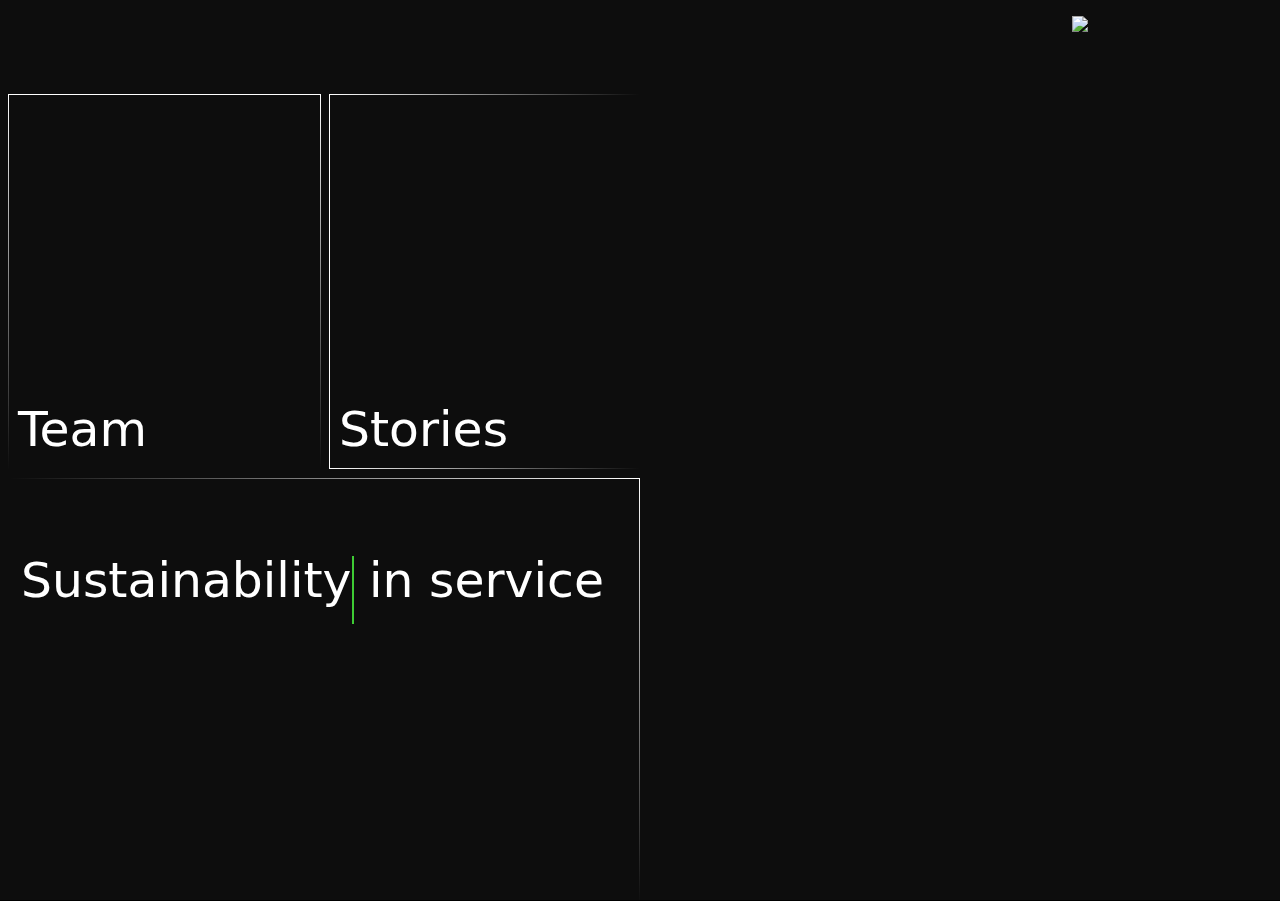
==== commit 78c7ca88: "good push" ====
--- a/main/index.html
+++ b/main/index.html
@@ -4,256 +4,146 @@
   <meta charset="UTF-8">
   <meta name="viewport" content="width=device-width, initial-scale=1">
   <script>document.getElementsByTagName("html")[0].className += " js";</script>
-  <link rel="stylesheet" href="assets/css/style.css">
+  <link rel="stylesheet" href="https://use.typekit.net/tlp8xiy.css">
+  <link id="codyframe" rel="stylesheet" href="assets/css/style.css">
   <title>Hatcher</title>
 </head>
-<body class="js-page-trans overflow-hidden">
-  <div class="off-canvas off-canvas--full-width off-canvas--navigation js-off-canvas js-off-canvas--nav">
-  <button class="reset anim-menu-btn offnav-control js-anim-menu-btn js-tab-focus" aria-label="Toggle navigation" aria-controls="off-canvas-navigation">
-    <svg class="offnav-control__bg" aria-hidden="true" viewBox="0 0 48 48"><circle cx="24" cy="24" r="22" stroke-miterlimit="10" /></svg>
-    <i class="anim-menu-btn__icon anim-menu-btn__icon--doner" aria-hidden="true"></i>
-  </button>
-  <div id="off-canvas-navigation" class="off-canvas__panel js-off-canvas__panel" role="complementary">
-    <div class="off-canvas__content">
-      <div class="container max-width-sm padding-y-lg padding-bottom-0@md">
-        <div class="offnav height-100% flex flex-column text-center text-left@md">
-          <nav class="margin-bottom-lg" role="navigation" aria-label="Main">
-            <ul class="grid gap-sm">
-              <li><a class="offnav__link text-sm@md logo-img-h2" href="index.html"><h2><img src="/assets/img/Hatcher-logo-01.svg"/></h2></a></li>
-              <li><a class="offnav__link text-xxl" href="team.html">Team</a></li>
-              <li><a class="offnav__link text-xxl" href="stories.html">Stories</a></li>
-              <li><a class="offnav__link text-xxl services-green-link" href="services.html">Services</a></li>
-              <li><a class="offnav__link text-xxl" href="contact.html">Contact</a></li>
-            </ul>
-          </nav>
+<div class="off-canvas off-canvas--full-width off-canvas--navigation js-off-canvas js-off-canvas--nav">
+<button class="reset anim-menu-btn offnav-control js-anim-menu-btn js-tab-focus" aria-label="Toggle navigation" aria-controls="off-canvas-navigation">
+  <svg class="offnav-control__bg" aria-hidden="true" viewBox="0 0 48 48"><circle cx="24" cy="24" r="22" stroke-miterlimit="10" /></svg>
+  <i class="anim-menu-btn__icon anim-menu-btn__icon--doner" aria-hidden="true"></i>
+</button>
+<div id="off-canvas-navigation" class="off-canvas__panel js-off-canvas__panel" role="complementary">
+  <div class="off-canvas__content">
+    <div class="container max-width-sm padding-y-lg padding-bottom-0@md">
+      <div class="offnav height-100% flex flex-column text-center text-left@md">
+        <nav class="margin-bottom-lg" role="navigation" aria-label="Main">
+          <ul class="grid gap-sm">
+            <li><a class="offnav__link text-sm@md logo-img-h2" href="index.html"><h2><img src="/assets/img/Hatcher-logo-01.svg"/></h2></a></li>
+            <li><a class="offnav__link text-xxl" href="team.html">Team</a></li>
+            <li><a class="offnav__link text-xxl" href="stories.html">Stories</a></li>
+            <li><a class="offnav__link text-xxl services-green-link" href="services.html">Services</a></li>
+            <li><a class="offnav__link text-xxl" href="contact.html">Contact</a></li>
+          </ul>
+        </nav>
 
-          <nav class="offnav__subnav margin-top-auto@md padding-y-xs@md" role="navigation" aria-label="Secondary">
-            <ul class="flex flex-column gap-sm flex-row@md text-xs@md">
-              <li class="margin-right-auto@md">&copy;Copyright 2021 Hatcher, LLC</li>
-            </ul>
-          </nav>
+        <nav class="offnav__subnav margin-top-auto@md padding-y-xs@md" role="navigation" aria-label="Secondary">
+          <ul class="flex flex-column gap-sm flex-row@md text-xs@md">
+            <li class="margin-right-auto@md">&copy;Copyright 2021 Hatcher, llc</li>
+          </ul>
+        </nav>
 
-          <button class="reset offnav__a11y-close-btn js-off-canvas__close-btn js-off-canvas__a11y-close-btn">Close Navigation 👉</button>
-        </div>
+        <button class="reset offnav__a11y-close-btn js-off-canvas__close-btn js-off-canvas__a11y-close-btn">Close Navigation 👉</button>
       </div>
     </div>
   </div>
-  <main class="off-canvas__main bg shadow-sm js-page-trans__content">
+</div>
+<body class="js-page-trans">
+  <main class="off-canvas__main bg-primary shadow-sm js-page-trans__content">
+
+    <!-- insert your main content here -->
     <!-- Fixed Bar Begin -->
-    <div class="fixed-bg-bar width-100% bg-primary box_shadow position-sticky top-0 z-index-header">
+    <div class="bg-primary width-100% top-0 z-index-header">
       <div class="nav-logo position-absolute width-100% right-0 padding-right-md padding-top-xs">
-        <a class="link-fx-3 color-contrast-higher float-right padding-md" href="/index.html">
-        <img src="/assets/img/Hatcher-logo-01.svg" />
-        <span></span>
-        <svg class="icon" viewBox="0 0 12 12" aria-hidden="true" fill="none" stroke="currentColor" stroke-linecap="round" stroke-linejoin="round"><line x1="9" y1="6" x2="3.5" y2="11.5"/><line x1="3.5" y1="0.5" x2="9" y2="6"/></svg>
-        </a>
+    <a class="link-fx-3 color-contrast-higher float-right padding-md" href="/index.html">
+    <img src="/assets/img/Hatcher-logo-01.svg" />
+    <span></span>
+    <svg class="icon" viewBox="0 0 12 12" aria-hidden="true" fill="none" stroke="currentColor" stroke-linecap="round" stroke-linejoin="round"><line x1="9" y1="6" x2="3.5" y2="11.5"/><line x1="3.5" y1="0.5" x2="9" y2="6"/></svg>
+    </a>
       </div>
     </div>
     <!-- Fixed Bar END -->
-    <!-- insert your main content here -->
+<section class="video-bg position-relative padding-top-xxxxs">
+  <div class="video-bg__media hidden_mobile" aria-hidden="true">
+    
+    <video autoplay loop muted playsinline class="video-background">
+      <source src="/assets/img/homepage_annimation.mp4" type="video/mp4">
+        <source src="/assets/img/homepage_annimation.webm" type="video/webm">
+</video>
 
-    <article class="t-article-v3 padding-bottom-lg bg-primary">
-    <div class="t-article-v3__hero margin-bottom-lg" style="background-image: url('/assets/img/Update1-WhyWeStartedHatcher-gecko.png');">
-      <div class="container max-width-adaptive-sm">
-        <div class="t-article-v3__intro-text text-component text-center">
-          <h1 class="text-xxxl color-white font-light">Why we started Hatcher</h1>
-        </div>
-      </div>
-    </div>
+  </div>
+  <div class="video-bg__media_mobile no-display-full display_mobile position-absolute" aria-hidden="true">
+    <video autoplay loop muted playsinline class="video-background">
+      <source src="/assets/img/homepage_mobile_annimation.mp4" type="video/mp4">
+        <source src="/assets/img/homepage_mobile_annimation.webm" type="video/webm">
+</video>
 
-    <div class="container max-width-adaptive-sm margin-bottom-xl js-sticky-sharebar-target">
-      <div class="text-component line-height-lg v-space-md">
+  </div>
 
-        <p>We started Hatcher because we saw a problem - and not just any problem. A problem so big and so pervasive that the only proportional response is to stop whatever you’re working on and start a company in protest. Because otherwise, nothing will change.
-</p>
+  <div class="container mobile-padding">
+    <!-- left grid -->
+    <div class="grid gap-xs width-50%@lg width-100%@sm padding-top-xl@xl padding-top-xl@lg padding-top-xl@md padding-top-xxl@sm padding-top-xxl@xs">
+        <div class="padding-top-xxs padding-left-xxs col">
+          <div class="grid gap-xxs height-90vh">
 
-        <p>Simply put, R&D is broken. When you think about R&D, you probably think about solving problems - but the reality is a little different and a little darker. Companies invest all their time, money, and resources into building new technologies, which are never designed to sustain the world that gave rise to them in the first place.</p>
-        <p>
-          Instead, modern products are engineered to monopolize the attention of their users and pillage the resources of the earth we all depend on, often without consequence. Businesses build technology for technology’s sake, and when it becomes obsolete, they create new products so they have something new to sell. And in the meantime extreme weather wreaks havoc on our cities, privacy becomes a relic, plastic chokes our oceans, and new social divides grow out of tech platforms’ obsession with outrage.
-        </p>
-
-        <p>
-          All of this begs the question: is R&D actually addressing problems, or are we just making new ones? This is the challenge Hatcher was created to solve. Hatcher is a hybrid advisory and venture builder firm built around the belief that we can reinvent the promise of R&D: not only for profits, but for the planet, for people, for our clients and our communities.
-
-        </p>
-        <p>
-          Hatcher’s mission is to combine brave advisory work and self-funded social impact ventures in order to create a sustainable future. Our service offerings include strengthening and enabling sustainability strategies; building business models that fit the future; accelerating behavior change to support environmentally conscious lifestyles; developing technical infrastructure for the circular economy; prototyping responsible products and services; and generating experiences that galvanize change.
-</p>
-        <p>
-          Our leadership team has worked for major Fortune 500 companies, government and academic institutions, and in the defense world, and we often find buried treasure where all these worlds collide. Our military experience has shown us what it takes to defend our way of life - a way of life that climate change threatens in almost every conceivable way. We know it will take the cooperation of our governments, leading companies, innovators, educators and outcasts to solve the problems we face today. So we’re determined to bring them together.
-  </p>
-        <p>
-          But this doesn’t mean we jump at any project. We focus on original ideas and will never embark on the same project twice. Our approach is to be highly selective on the work we take on, identifying projects with real soul and true potential for sustainable impact. We only collaborate with clients that are aligned with our mission and motivated to create the change we all need.
-  </p>
+            <div class="col-6@lg col-6@md col-6@sm col-12@xs bg-cover"><!-- Team Square Begin -->
+              <div class="team-square top-sides-to-bottom max-width-sm height-100%@lg height-100%@md height-100%@sm height-100%@xs">
+                <div class="flex flex-end height-100%">
+                  <div class="text-component padding-left-xxs padding-bottom-xxs width-100% text-left text-lg@xl text-md@lg front-page-text">
+                    <a class="link js-page-trans-link" href="team.html"></a>
+                      <h2 class="opacity-full z-index-3">Team</h2>
+                    </div>
+                    </div>
+                      </div>
 
 
 
-        <p>
-          And we don’t want to stop there. Every 18 months, Hatcher will make a strategic self-financed investment, building a product venture from scratch inside our own four walls. Our incubations will be aligned to the right investment partners that have a great track record with social impact. We don’t just want to help companies become more sustainable: we want to invest in sustainable companies from the ground up. So we do just that.
-</p>
+            </div><!--TEAM SQUARE END -->
 
-        <p>
-          Call us crazy, but at Hatcher we believe that we can change this world for the better. We believe that profit does not have to come at the expense of people and the planet. With the consulting work we do for clients, and the social impact ventures we’re funding ourselves, we’re here to prove it.
+              <div class="col-6@lg col-6@md col-6@sm col-12@xs bg-cover background-center"><!-- Updates Square Begin -->
+                <div class="updates-square text-lg@xl text-md@lg front-page-text top-bottom-left-borders-fade-right height-100%@lg height-100%@md height-100%@sm height-100%@xs">
+                  <div class="flex flex-end height-100%">
+                    <div class="text-component opacity-full padding-left-xxs padding-bottom-xxs text-left">
+                      <a class="link js-page-trans-link" href="stories.html"></a>
+                        <h2>Stories</h2>
+                        </div>
+                  </div>
+                </div>
+              </div><!-- Updates Square END -->
+
+              <div class="orig-mobile col bg-cover background-center"><!-- Originality Square Begin -->
+                <div class="services-square front-page-text right-side-and-bottom right-border-fade-bottom max-width-sm height-100%">
+                  <div class="flex flex-start height-100%">
+                    <div class="text-component text-left padding-left-xs text-lg@xl text-md@lg">
+                      <a class="link js-page-trans-link" href="services.html"></a>
+                      <div class="services-rotating-v2 padding-top-sm text-anim text-anim--clip js-text-anim">
+                        <h2><span class="padding-bottom-xxxs text-capitalize text-anim__wrapper js-text-anim__wrapper"><i class="text-anim__word text-anim__word--in js-text-anim__word">Sustainability</i><i class="text-anim__word js-text-anim__word">Storytelling</i><i class="text-anim__word js-text-anim__word">Circularity</i><i class="text-anim__word js-text-anim__word">Prototyping</i><i class="text-anim__word js-text-anim__word">Invention</i></span>
+                          <span class="in-service">in service</span></h2>
+                        </div>
+                      </div>
+                    </div>
+                  </div>
+                </div>
+              </div><!--Originaltiy Square END-->
+
+          </div>
+      </div><!---END--->
+      <!-- Left END -->
+
+<!-- Right Grid -->
 
 
-        </p>
-        <p>
-          And so far, we’ve discovered something interesting: we’re not alone. When we started following our North Star of creating profit for our clients, communities, and our home planet, we discovered there were a lot of incredible people who were motivated by the same drive to build something better. Maybe you’re one of them.
-
-        </p>
-
-        <p>
-          If you’re tired of complacency and crave sustainable change, join us. We go big because the future demands it, so if you see the same challenges on the horizon, we’d love to have you onboard. <div class="cursor-pointer color-accent inline" aria-controls="modal-form-1">Get in touch</div> if we struck a chord and get the latest Hatcher updates by <div class="cursor-pointer color-accent inline" aria-controls="modal-form">signing up for our newsletter</div>.</p>
-          <h2>
-            Thanks for reading.
-          </h2>
+<!-- END-->
+  </div>
+</section>
 
 
+  </main>
+  <div class="page-trans-v1" aria-hidden="true">
+    <div class="page-trans-v1__overlay bg-accent"></div>
 
+    <!-- left block -->
+    <div class="page-trans-v1__block page-trans-v1__block--left bg-contrast-lower">
+      <div class="page-trans-v1__loader bg-accent"></div>
+    </div>
 
-    <div class="t-article-v3__divider container max-width-adaptive-sm margin-bottom-xl" aria-hidden="true"><span></span></div>
-
-    <div class="container max-width-adaptive-sm">
-      <div class="author ">
-        <a href="#0" class="author__img-wrapper">
-          <img src="assets/img/Petra_pic.jpg" alt="Author picture">
-        </a>
-
-        <div class="author__content text-component v-space-xxs">
-          <h4>By Petra Janney</h4>
-          <p class="color-contrast-medium">Petra Janney is co-founder and Creative & Ethics Principal at Hatcher, where she focuses on bringing future technology, design, and product development into harmony with the earth. Petra is also a pilot whose nonprofit Amelia Air rescues shelter pets by flying them to new families.
-</p>
-        </div>
-      </div>
+    <!-- right block -->
+    <div class="page-trans-v1__block page-trans-v1__block--right bg-contrast-lower">
+      <div class="page-trans-v1__loader bg-accent"></div>
     </div>
-  </article>
-</main>
-<div class="modal modal--animate-scale flex flex-center bg-contrast-lower bg-opacity-90% padding-md js-modal z-index-3" id="modal-form-1" data-modal-prevent-scroll="body">
-<div class="modal__content width-100% max-width-xs max-height-100% overflow-auto padding-md bg radius-md shadow-md" role="alertdialog" aria-labelledby="modal-form-title" aria-describedby="modal-form-description">
-  <form class="form-template-v3">
-<fieldset class="margin-bottom-md padding-bottom-md border-bottom">
-  <div class="text-component margin-bottom-md">
-
-    <form class="form-template-v3">
-<fieldset class="margin-bottom-md padding-bottom-md border-bottom">
-<div class="text-component margin-bottom-md text-center">
-<h2>Contact Hatcher</h2>
+  </div>
 </div>
-
-<div class="margin-bottom-xs">
-<div class="grid gap-xxs items-center@md">
-<div class="col-4@md">
-<label class="form-label" for="firstName">Name</label>
-</div>
-
-<div class="col-8@md">
-<input class="form-control width-100%" type="text" name="firstName" id="firstName" required>
-</div>
-</div>
-</div>
-
-<div class="margin-bottom-xs">
-<div class="grid gap-xxs items-center@md">
-<div class="col-4@md">
-<label class="form-label" for="inputEmail">Email</label>
-</div>
-
-<div class="col-8@md">
-<input class="form-control width-100%" type="email" name="inputEmail" id="inputEmail" required>
-</div>
-</div>
-</div>
-
-<div class="margin-bottom-xs">
-<div class="grid gap-xxs items-center@md">
-<div class="col-4@md">
-<label class="form-label" for="companyName">Company Name</label>
-</div>
-
-<div class="col-8@md">
-<input class="form-control width-100%" type="text" name="companyName" id="companyName" required>
-</div>
-</div>
-</div>
-
-<div>
-<div class="grid gap-xxs items-center@md">
-<div class="col-4@md">
-<label class="form-label" for="textarea">Message</label>
-</div>
-
-<div class="col-8@md">
-<textarea class="form-control width-100%" name="textarea" id="textarea"></textarea>
-</div>
-</div>
-</div>
-</fieldset>
-
-
-<div class="text-right">
-<button class="btn btn--primary">Send</button>
-</div>
-</form>
-
-
-
-
-</div>
-</form>
-
-<div class="text-component">
-<p class="text-xs color-contrast-medium">We respect your privacy - <a href="https://www.termsfeed.com/live/6b875575-f7ec-488a-8d71-b2ab30972009" target="_blank" class="color-accent">read more.</a></p></div>
-
-<button class="reset modal__close-btn modal__close-btn--outer  js-modal__close js-tab-focus">
-  <svg class="icon icon--sm" viewBox="0 0 24 24">
-    <title>Close modal window</title>
-    <g fill="none" stroke="currentColor" stroke-miterlimit="10" stroke-width="2" stroke-linecap="round" stroke-linejoin="round">
-      <line x1="3" y1="3" x2="21" y2="21" />
-      <line x1="21" y1="3" x2="3" y2="21" />
-    </g>
-  </svg>
-</button>
-</div>
-</div>
-<!-- FORM 1 END -->
-
-
-
-<!-- FORM 2 START -->
-<div class="modal modal--animate-scale flex flex-center bg-contrast-lower bg-opacity-90% padding-md js-modal" id="modal-form" data-modal-prevent-scroll="body">
-<div class="modal__content width-100% max-width-xs max-height-100% overflow-auto padding-md bg radius-md shadow-md" role="alertdialog" aria-labelledby="modal-form-title" aria-describedby="modal-form-description">
-<form class="form-template-v3">
-<fieldset class="margin-bottom-md padding-bottom-md border-bottom">
-<div class="text-component margin-bottom-md">
-<h3 id="modal-form-title">Sign up for our newsletter</h3>
-
-</div>
-
-<form class="margin-bottom-sm">
-<div class="flex flex-column flex-row@xs gap-xxxs">
-<input aria-label="Email" class="form-control flex-grow" type="email" placeholder="Email">
-<button class="btn btn--primary">Subscribe</button>
-</div>
-</form>
-
-<div class="text-component">
-<p class="text-xs color-contrast-medium">We respect your privacy - <a href="https://www.termsfeed.com/live/6b875575-f7ec-488a-8d71-b2ab30972009" target="_blank" class="color-accent">read more.</a></p></div>
-</div>
-
-<button class="reset modal__close-btn modal__close-btn--outer  js-modal__close js-tab-focus">
-<svg class="icon icon--sm" viewBox="0 0 24 24">
-<title>Close modal window</title>
-<g fill="none" stroke="currentColor" stroke-miterlimit="10" stroke-width="2" stroke-linecap="round" stroke-linejoin="round">
-  <line x1="3" y1="3" x2="21" y2="21" />
-  <line x1="21" y1="3" x2="3" y2="21" />
-</g>
-</svg>
-</button>
-</div>
-
-<!-- FORM END -->
-
-
+<script src="https://unpkg.com/codyhouse-framework/main/assets/js/util.js"></script>
 
 <script src="assets/js/scripts.js"></script>
 </body>
--- a/main/assets/css/style.css
+++ b/main/assets/css/style.css
@@ -13668,307 +13668,327 @@
   }
 }
 :root, [data-theme=default] {
-  --color-primary-darker: hsl(250, 84%, 38%);
-  --color-primary-darker-h: 250;
-  --color-primary-darker-s: 84%;
-  --color-primary-darker-l: 38%;
-  --color-primary-dark: hsl(250, 84%, 46%);
-  --color-primary-dark-h: 250;
-  --color-primary-dark-s: 84%;
-  --color-primary-dark-l: 46%;
-  --color-primary: hsl(250, 84%, 54%);
-  --color-primary-h: 250;
-  --color-primary-s: 84%;
-  --color-primary-l: 54%;
-  --color-primary-light: hsl(250, 84%, 60%);
-  --color-primary-light-h: 250;
-  --color-primary-light-s: 84%;
-  --color-primary-light-l: 60%;
-  --color-primary-lighter: hsl(250, 84%, 67%);
-  --color-primary-lighter-h: 250;
-  --color-primary-lighter-s: 84%;
-  --color-primary-lighter-l: 67%;
-  --color-accent-darker: hsl(342, 89%, 38%);
-  --color-accent-darker-h: 342;
-  --color-accent-darker-s: 89%;
-  --color-accent-darker-l: 38%;
-  --color-accent-dark: hsl(342, 89%, 43%);
-  --color-accent-dark-h: 342;
-  --color-accent-dark-s: 89%;
-  --color-accent-dark-l: 43%;
-  --color-accent: hsl(342, 89%, 48%);
-  --color-accent-h: 342;
-  --color-accent-s: 89%;
-  --color-accent-l: 48%;
-  --color-accent-light: hsl(342, 89%, 56%);
-  --color-accent-light-h: 342;
-  --color-accent-light-s: 89%;
-  --color-accent-light-l: 56%;
-  --color-accent-lighter: hsl(342, 89%, 62%);
-  --color-accent-lighter-h: 342;
-  --color-accent-lighter-s: 89%;
-  --color-accent-lighter-l: 62%;
-  --color-black: hsl(204, 28%, 7%);
-  --color-black-h: 204;
-  --color-black-s: 28%;
-  --color-black-l: 7%;
+  --color-primary-darker: hsl(0, 0%, 0%);
+  --color-primary-darker-h: 0;
+  --color-primary-darker-s: 0%;
+  --color-primary-darker-l: 0%;
+  --color-primary-dark: hsl(0, 0%, 2%);
+  --color-primary-dark-h: 0;
+  --color-primary-dark-s: 0%;
+  --color-primary-dark-l: 2%;
+  --color-primary: hsl(0, 0%, 5%);
+  --color-primary-h: 0;
+  --color-primary-s: 0%;
+  --color-primary-l: 5%;
+  --color-primary-light: hsl(0, 0%, 15%);
+  --color-primary-light-h: 0;
+  --color-primary-light-s: 0%;
+  --color-primary-light-l: 15%;
+  --color-primary-lighter: hsl(0, 0%, 25%);
+  --color-primary-lighter-h: 0;
+  --color-primary-lighter-s: 0%;
+  --color-primary-lighter-l: 25%;
+  --color-accent-darker: hsl(36, 99%, 36%);
+  --color-accent-darker-h: 36;
+  --color-accent-darker-s: 99%;
+  --color-accent-darker-l: 36%;
+  --color-accent-dark: hsl(36, 99%, 46%);
+  --color-accent-dark-h: 36;
+  --color-accent-dark-s: 99%;
+  --color-accent-dark-l: 46%;
+  --color-accent: hsl(36, 99%, 56%);
+  --color-accent-h: 36;
+  --color-accent-s: 99%;
+  --color-accent-l: 56%;
+  --color-accent-light: hsl(36, 99%, 66%);
+  --color-accent-light-h: 36;
+  --color-accent-light-s: 99%;
+  --color-accent-light-l: 66%;
+  --color-accent-lighter: hsl(36, 99%, 76%);
+  --color-accent-lighter-h: 36;
+  --color-accent-lighter-s: 99%;
+  --color-accent-lighter-l: 76%;
+  --color-b3b3b3-darker: hsl(0, 0%, 50%);
+  --color-b3b3b3-darker-h: 0;
+  --color-b3b3b3-darker-s: 0%;
+  --color-b3b3b3-darker-l: 50%;
+  --color-b3b3b3-dark: hsl(0, 0%, 60%);
+  --color-b3b3b3-dark-h: 0;
+  --color-b3b3b3-dark-s: 0%;
+  --color-b3b3b3-dark-l: 60%;
+  --color-b3b3b3: hsl(0, 0%, 70%);
+  --color-b3b3b3-h: 0;
+  --color-b3b3b3-s: 0%;
+  --color-b3b3b3-l: 70%;
+  --color-b3b3b3-light: hsl(0, 0%, 80%);
+  --color-b3b3b3-light-h: 0;
+  --color-b3b3b3-light-s: 0%;
+  --color-b3b3b3-light-l: 80%;
+  --color-b3b3b3-lighter: hsl(0, 0%, 90%);
+  --color-b3b3b3-lighter-h: 0;
+  --color-b3b3b3-lighter-s: 0%;
+  --color-b3b3b3-lighter-l: 90%;
+  --color-green-accent-darker: hsl(116, 59%, 30%);
+  --color-green-accent-darker-h: 116;
+  --color-green-accent-darker-s: 59%;
+  --color-green-accent-darker-l: 30%;
+  --color-green-accent-dark: hsl(116, 59%, 40%);
+  --color-green-accent-dark-h: 116;
+  --color-green-accent-dark-s: 59%;
+  --color-green-accent-dark-l: 40%;
+  --color-green-accent: hsl(116, 59%, 50%);
+  --color-green-accent-h: 116;
+  --color-green-accent-s: 59%;
+  --color-green-accent-l: 50%;
+  --color-green-accent-light: hsl(116, 59%, 60%);
+  --color-green-accent-light-h: 116;
+  --color-green-accent-light-s: 59%;
+  --color-green-accent-light-l: 60%;
+  --color-green-accent-lighter: hsl(116, 59%, 70%);
+  --color-green-accent-lighter-h: 116;
+  --color-green-accent-lighter-s: 59%;
+  --color-green-accent-lighter-l: 70%;
+  --color-black: hsl(0, 0%, 0%);
+  --color-black-h: 0;
+  --color-black-s: 0%;
+  --color-black-l: 0%;
   --color-white: hsl(0, 0%, 100%);
   --color-white-h: 0;
   --color-white-s: 0%;
   --color-white-l: 100%;
-  --color-warning-darker: hsl(46, 100%, 47%);
-  --color-warning-darker-h: 46;
-  --color-warning-darker-s: 100%;
-  --color-warning-darker-l: 47%;
-  --color-warning-dark: hsl(46, 100%, 50%);
-  --color-warning-dark-h: 46;
-  --color-warning-dark-s: 100%;
-  --color-warning-dark-l: 50%;
-  --color-warning: hsl(46, 100%, 61%);
-  --color-warning-h: 46;
-  --color-warning-s: 100%;
-  --color-warning-l: 61%;
-  --color-warning-light: hsl(46, 100%, 71%);
-  --color-warning-light-h: 46;
-  --color-warning-light-s: 100%;
-  --color-warning-light-l: 71%;
-  --color-warning-lighter: hsl(46, 100%, 80%);
-  --color-warning-lighter-h: 46;
-  --color-warning-lighter-s: 100%;
-  --color-warning-lighter-l: 80%;
-  --color-success-darker: hsl(122, 50%, 47%);
-  --color-success-darker-h: 122;
-  --color-success-darker-s: 50%;
-  --color-success-darker-l: 47%;
-  --color-success-dark: hsl(122, 50%, 52%);
-  --color-success-dark-h: 122;
-  --color-success-dark-s: 50%;
-  --color-success-dark-l: 52%;
-  --color-success: hsl(122, 50%, 60%);
-  --color-success-h: 122;
-  --color-success-s: 50%;
-  --color-success-l: 60%;
-  --color-success-light: hsl(122, 50%, 69%);
-  --color-success-light-h: 122;
-  --color-success-light-s: 50%;
-  --color-success-light-l: 69%;
-  --color-success-lighter: hsl(122, 50%, 76%);
-  --color-success-lighter-h: 122;
-  --color-success-lighter-s: 50%;
-  --color-success-lighter-l: 76%;
-  --color-error-darker: hsl(342, 89%, 38%);
-  --color-error-darker-h: 342;
-  --color-error-darker-s: 89%;
-  --color-error-darker-l: 38%;
-  --color-error-dark: hsl(342, 89%, 43%);
-  --color-error-dark-h: 342;
-  --color-error-dark-s: 89%;
-  --color-error-dark-l: 43%;
-  --color-error: hsl(342, 89%, 48%);
-  --color-error-h: 342;
-  --color-error-s: 89%;
-  --color-error-l: 48%;
-  --color-error-light: hsl(342, 89%, 56%);
-  --color-error-light-h: 342;
-  --color-error-light-s: 89%;
-  --color-error-light-l: 56%;
-  --color-error-lighter: hsl(342, 89%, 62%);
-  --color-error-lighter-h: 342;
-  --color-error-lighter-s: 89%;
-  --color-error-lighter-l: 62%;
-  --color-bg-darker: hsl(210, 4%, 89%);
-  --color-bg-darker-h: 210;
-  --color-bg-darker-s: 4%;
-  --color-bg-darker-l: 89%;
-  --color-bg-dark: hsl(180, 3%, 94%);
-  --color-bg-dark-h: 180;
-  --color-bg-dark-s: 3%;
-  --color-bg-dark-l: 94%;
-  --color-bg: hsl(0, 0%, 100%);
+  --color-warning-darker: hsl(33, 93%, 34%);
+  --color-warning-darker-h: 33;
+  --color-warning-darker-s: 93%;
+  --color-warning-darker-l: 34%;
+  --color-warning-dark: hsl(33, 93%, 44%);
+  --color-warning-dark-h: 33;
+  --color-warning-dark-s: 93%;
+  --color-warning-dark-l: 44%;
+  --color-warning: hsl(33, 93%, 54%);
+  --color-warning-h: 33;
+  --color-warning-s: 93%;
+  --color-warning-l: 54%;
+  --color-warning-light: hsl(33, 93%, 64%);
+  --color-warning-light-h: 33;
+  --color-warning-light-s: 93%;
+  --color-warning-light-l: 64%;
+  --color-warning-lighter: hsl(33, 93%, 74%);
+  --color-warning-lighter-h: 33;
+  --color-warning-lighter-s: 93%;
+  --color-warning-lighter-l: 74%;
+  --color-success-darker: hsl(192, 99%, 19%);
+  --color-success-darker-h: 192;
+  --color-success-darker-s: 99%;
+  --color-success-darker-l: 19%;
+  --color-success-dark: hsl(192, 99%, 29%);
+  --color-success-dark-h: 192;
+  --color-success-dark-s: 99%;
+  --color-success-dark-l: 29%;
+  --color-success: hsl(192, 99%, 39%);
+  --color-success-h: 192;
+  --color-success-s: 99%;
+  --color-success-l: 39%;
+  --color-success-light: hsl(192, 99%, 49%);
+  --color-success-light-h: 192;
+  --color-success-light-s: 99%;
+  --color-success-light-l: 49%;
+  --color-success-lighter: hsl(192, 99%, 59%);
+  --color-success-lighter-h: 192;
+  --color-success-lighter-s: 99%;
+  --color-success-lighter-l: 59%;
+  --color-error-darker: hsl(349, 75%, 36%);
+  --color-error-darker-h: 349;
+  --color-error-darker-s: 75%;
+  --color-error-darker-l: 36%;
+  --color-error-dark: hsl(349, 75%, 44%);
+  --color-error-dark-h: 349;
+  --color-error-dark-s: 75%;
+  --color-error-dark-l: 44%;
+  --color-error: hsl(349, 75%, 51%);
+  --color-error-h: 349;
+  --color-error-s: 75%;
+  --color-error-l: 51%;
+  --color-error-light: hsl(349, 75%, 59%);
+  --color-error-light-h: 349;
+  --color-error-light-s: 75%;
+  --color-error-light-l: 59%;
+  --color-error-lighter: hsl(349, 75%, 67%);
+  --color-error-lighter-h: 349;
+  --color-error-lighter-s: 75%;
+  --color-error-lighter-l: 67%;
+  --color-bg-darker: hsl(0, 0%, 0%);
+  --color-bg-darker-h: 0;
+  --color-bg-darker-s: 0%;
+  --color-bg-darker-l: 0%;
+  --color-bg-dark: hsl(0, 0%, 0%);
+  --color-bg-dark-h: 0;
+  --color-bg-dark-s: 0%;
+  --color-bg-dark-l: 0%;
+  --color-bg: hsl(0, 0%, 0%);
   --color-bg-h: 0;
   --color-bg-s: 0%;
-  --color-bg-l: 100%;
-  --color-bg-light: hsl(180, 3%, 100%);
-  --color-bg-light-h: 180;
-  --color-bg-light-s: 3%;
-  --color-bg-light-l: 100%;
-  --color-bg-lighter: hsl(210, 4%, 100%);
-  --color-bg-lighter-h: 210;
-  --color-bg-lighter-s: 4%;
-  --color-bg-lighter-l: 100%;
-  --color-contrast-lower: hsl(180, 1%, 84%);
-  --color-contrast-lower-h: 180;
-  --color-contrast-lower-s: 1%;
-  --color-contrast-lower-l: 84%;
-  --color-contrast-low: hsl(210, 2%, 64%);
-  --color-contrast-low-h: 210;
-  --color-contrast-low-s: 2%;
-  --color-contrast-low-l: 64%;
-  --color-contrast-medium: hsl(204, 2%, 46%);
-  --color-contrast-medium-h: 204;
-  --color-contrast-medium-s: 2%;
-  --color-contrast-medium-l: 46%;
-  --color-contrast-high: hsl(210, 7%, 21%);
-  --color-contrast-high-h: 210;
-  --color-contrast-high-s: 7%;
-  --color-contrast-high-l: 21%;
-  --color-contrast-higher: hsl(204, 28%, 7%);
-  --color-contrast-higher-h: 204;
-  --color-contrast-higher-s: 28%;
-  --color-contrast-higher-l: 7%;
-}
-
-[data-theme=dark] {
-  --color-primary-darker: hsl(250, 93%, 57%);
-  --color-primary-darker-h: 250;
-  --color-primary-darker-s: 93%;
-  --color-primary-darker-l: 57%;
-  --color-primary-dark: hsl(250, 93%, 61%);
-  --color-primary-dark-h: 250;
-  --color-primary-dark-s: 93%;
-  --color-primary-dark-l: 61%;
-  --color-primary: hsl(250, 93%, 65%);
-  --color-primary-h: 250;
-  --color-primary-s: 93%;
-  --color-primary-l: 65%;
-  --color-primary-light: hsl(250, 93%, 69%);
-  --color-primary-light-h: 250;
-  --color-primary-light-s: 93%;
-  --color-primary-light-l: 69%;
-  --color-primary-lighter: hsl(250, 93%, 72%);
-  --color-primary-lighter-h: 250;
-  --color-primary-lighter-s: 93%;
-  --color-primary-lighter-l: 72%;
-  --color-accent-darker: hsl(342, 92%, 41%);
-  --color-accent-darker-h: 342;
-  --color-accent-darker-s: 92%;
-  --color-accent-darker-l: 41%;
-  --color-accent-dark: hsl(342, 92%, 47%);
-  --color-accent-dark-h: 342;
-  --color-accent-dark-s: 92%;
-  --color-accent-dark-l: 47%;
-  --color-accent: hsl(342, 92%, 54%);
-  --color-accent-h: 342;
-  --color-accent-s: 92%;
-  --color-accent-l: 54%;
-  --color-accent-light: hsl(342, 92%, 60%);
-  --color-accent-light-h: 342;
-  --color-accent-light-s: 92%;
-  --color-accent-light-l: 60%;
-  --color-accent-lighter: hsl(342, 92%, 65%);
-  --color-accent-lighter-h: 342;
-  --color-accent-lighter-s: 92%;
-  --color-accent-lighter-l: 65%;
-  --color-black: hsl(204, 28%, 7%);
-  --color-black-h: 204;
-  --color-black-s: 28%;
-  --color-black-l: 7%;
-  --color-white: hsl(0, 0%, 100%);
-  --color-white-h: 0;
-  --color-white-s: 0%;
-  --color-white-l: 100%;
-  --color-warning-darker: hsl(46, 100%, 47%);
-  --color-warning-darker-h: 46;
-  --color-warning-darker-s: 100%;
-  --color-warning-darker-l: 47%;
-  --color-warning-dark: hsl(46, 100%, 50%);
-  --color-warning-dark-h: 46;
-  --color-warning-dark-s: 100%;
-  --color-warning-dark-l: 50%;
-  --color-warning: hsl(46, 100%, 61%);
-  --color-warning-h: 46;
-  --color-warning-s: 100%;
-  --color-warning-l: 61%;
-  --color-warning-light: hsl(46, 100%, 71%);
-  --color-warning-light-h: 46;
-  --color-warning-light-s: 100%;
-  --color-warning-light-l: 71%;
-  --color-warning-lighter: hsl(46, 100%, 80%);
-  --color-warning-lighter-h: 46;
-  --color-warning-lighter-s: 100%;
-  --color-warning-lighter-l: 80%;
-  --color-success-darker: hsl(122, 50%, 47%);
-  --color-success-darker-h: 122;
-  --color-success-darker-s: 50%;
-  --color-success-darker-l: 47%;
-  --color-success-dark: hsl(122, 50%, 52%);
-  --color-success-dark-h: 122;
-  --color-success-dark-s: 50%;
-  --color-success-dark-l: 52%;
-  --color-success: hsl(122, 50%, 60%);
-  --color-success-h: 122;
-  --color-success-s: 50%;
-  --color-success-l: 60%;
-  --color-success-light: hsl(122, 50%, 69%);
-  --color-success-light-h: 122;
-  --color-success-light-s: 50%;
-  --color-success-light-l: 69%;
-  --color-success-lighter: hsl(122, 50%, 76%);
-  --color-success-lighter-h: 122;
-  --color-success-lighter-s: 50%;
-  --color-success-lighter-l: 76%;
-  --color-error-darker: hsl(342, 92%, 41%);
-  --color-error-darker-h: 342;
-  --color-error-darker-s: 92%;
-  --color-error-darker-l: 41%;
-  --color-error-dark: hsl(342, 92%, 47%);
-  --color-error-dark-h: 342;
-  --color-error-dark-s: 92%;
-  --color-error-dark-l: 47%;
-  --color-error: hsl(342, 92%, 54%);
-  --color-error-h: 342;
-  --color-error-s: 92%;
-  --color-error-l: 54%;
-  --color-error-light: hsl(342, 92%, 60%);
-  --color-error-light-h: 342;
-  --color-error-light-s: 92%;
-  --color-error-light-l: 60%;
-  --color-error-lighter: hsl(342, 92%, 65%);
-  --color-error-lighter-h: 342;
-  --color-error-lighter-s: 92%;
-  --color-error-lighter-l: 65%;
-  --color-bg-darker: hsl(204, 15%, 6%);
-  --color-bg-darker-h: 204;
-  --color-bg-darker-s: 15%;
-  --color-bg-darker-l: 6%;
-  --color-bg-dark: hsl(203, 18%, 9%);
-  --color-bg-dark-h: 203;
-  --color-bg-dark-s: 18%;
-  --color-bg-dark-l: 9%;
-  --color-bg: hsl(203, 24%, 13%);
-  --color-bg-h: 203;
-  --color-bg-s: 24%;
-  --color-bg-l: 13%;
-  --color-bg-light: hsl(203, 18%, 17%);
-  --color-bg-light-h: 203;
-  --color-bg-light-s: 18%;
-  --color-bg-light-l: 17%;
-  --color-bg-lighter: hsl(204, 15%, 20%);
-  --color-bg-lighter-h: 204;
-  --color-bg-lighter-s: 15%;
-  --color-bg-lighter-l: 20%;
-  --color-contrast-lower: hsl(208, 12%, 24%);
-  --color-contrast-lower-h: 208;
-  --color-contrast-lower-s: 12%;
-  --color-contrast-lower-l: 24%;
-  --color-contrast-low: hsl(208, 6%, 40%);
-  --color-contrast-low-h: 208;
-  --color-contrast-low-s: 6%;
-  --color-contrast-low-l: 40%;
-  --color-contrast-medium: hsl(213, 5%, 56%);
-  --color-contrast-medium-h: 213;
-  --color-contrast-medium-s: 5%;
-  --color-contrast-medium-l: 56%;
-  --color-contrast-high: hsl(223, 8%, 82%);
-  --color-contrast-high-h: 223;
-  --color-contrast-high-s: 8%;
-  --color-contrast-high-l: 82%;
-  --color-contrast-higher: hsl(240, 100%, 99%);
-  --color-contrast-higher-h: 240;
-  --color-contrast-higher-s: 100%;
-  --color-contrast-higher-l: 99%;
-  -webkit-font-smoothing: antialiased;
-  -moz-osx-font-smoothing: grayscale;
+  --color-bg-l: 0%;
+  --color-bg-light: hsl(0, 0%, 7%);
+  --color-bg-light-h: 0;
+  --color-bg-light-s: 0%;
+  --color-bg-light-l: 7%;
+  --color-bg-lighter: hsl(0, 0%, 11%);
+  --color-bg-lighter-h: 0;
+  --color-bg-lighter-s: 0%;
+  --color-bg-lighter-l: 11%;
+  --color-contrast-lower: hsl(0, 0%, 7%);
+  --color-contrast-lower-h: 0;
+  --color-contrast-lower-s: 0%;
+  --color-contrast-lower-l: 7%;
+  --color-contrast-low: hsl(0, 0%, 16%);
+  --color-contrast-low-h: 0;
+  --color-contrast-low-s: 0%;
+  --color-contrast-low-l: 16%;
+  --color-contrast-medium: hsl(0, 0%, 52%);
+  --color-contrast-medium-h: 0;
+  --color-contrast-medium-s: 0%;
+  --color-contrast-medium-l: 52%;
+  --color-contrast-high: hsl(0, 0%, 87%);
+  --color-contrast-high-h: 0;
+  --color-contrast-high-s: 0%;
+  --color-contrast-high-l: 87%;
+  --color-contrast-higher: hsl(0, 0%, 100%);
+  --color-contrast-higher-h: 0;
+  --color-contrast-higher-s: 0%;
+  --color-contrast-higher-l: 100%;
+  --gradient-primary-stop-1: hsl(0, 0%, 0%);
+  --gradient-primary-stop-1-h: 0;
+  --gradient-primary-stop-1-s: 0%;
+  --gradient-primary-stop-1-l: 0%;
+  --gradient-primary-stop-2: hsl(218, 15%, 10%);
+  --gradient-primary-stop-2-h: 218;
+  --gradient-primary-stop-2-s: 15%;
+  --gradient-primary-stop-2-l: 10%;
+}
+
+.bg-b3b3b3-darker {
+  background-color: hsla(var(--color-b3b3b3-darker-h), var(--color-b3b3b3-darker-s), var(--color-b3b3b3-darker-l), var(--bg-o, 1));
+}
+
+.bg-b3b3b3-dark {
+  background-color: hsla(var(--color-b3b3b3-dark-h), var(--color-b3b3b3-dark-s), var(--color-b3b3b3-dark-l), var(--bg-o, 1));
+}
+
+.bg-b3b3b3 {
+  background-color: hsla(var(--color-b3b3b3-h), var(--color-b3b3b3-s), var(--color-b3b3b3-l), var(--bg-o, 1));
+}
+
+.bg-b3b3b3-light {
+  background-color: hsla(var(--color-b3b3b3-light-h), var(--color-b3b3b3-light-s), var(--color-b3b3b3-light-l), var(--bg-o, 1));
+}
+
+.bg-b3b3b3-lighter {
+  background-color: hsla(var(--color-b3b3b3-lighter-h), var(--color-b3b3b3-lighter-s), var(--color-b3b3b3-lighter-l), var(--bg-o, 1));
+}
+
+.bg-green-accent-darker {
+  background-color: hsla(var(--color-green-accent-darker-h), var(--color-green-accent-darker-s), var(--color-green-accent-darker-l), var(--bg-o, 1));
+}
+
+.bg-green-accent-dark {
+  background-color: hsla(var(--color-green-accent-dark-h), var(--color-green-accent-dark-s), var(--color-green-accent-dark-l), var(--bg-o, 1));
+}
+
+.bg-green-accent {
+  background-color: hsla(var(--color-green-accent-h), var(--color-green-accent-s), var(--color-green-accent-l), var(--bg-o, 1));
+}
+
+.bg-green-accent-light {
+  background-color: hsla(var(--color-green-accent-light-h), var(--color-green-accent-light-s), var(--color-green-accent-light-l), var(--bg-o, 1));
+}
+
+.bg-green-accent-lighter {
+  background-color: hsla(var(--color-green-accent-lighter-h), var(--color-green-accent-lighter-s), var(--color-green-accent-lighter-l), var(--bg-o, 1));
+}
+
+.bg-gradient-primary {
+  background-image: radial-gradient(var(--gradient-primary-stop-1), var(--gradient-primary-stop-2));
+}
+
+.bg-gradient-primary-top {
+  background-image: linear-gradient(0deg, var(--gradient-primary-stop-1), var(--gradient-primary-stop-2));
+}
+
+.bg-gradient-primary-right {
+  background-image: linear-gradient(90deg, var(--gradient-primary-stop-1), var(--gradient-primary-stop-2));
+}
+
+.bg-gradient-primary-bottom {
+  background-image: linear-gradient(180deg, var(--gradient-primary-stop-1), var(--gradient-primary-stop-2));
+}
+
+.bg-gradient-primary-left {
+  background-image: linear-gradient(270deg, var(--gradient-primary-stop-1), var(--gradient-primary-stop-2));
+}
+
+.border-gradient-primary {
+  -o-border-image: radial-gradient(var(--gradient-primary-stop-1), var(--gradient-primary-stop-2)) 1;
+     border-image: radial-gradient(var(--gradient-primary-stop-1), var(--gradient-primary-stop-2)) 1;
+}
+
+.border-gradient-primary-top {
+  -o-border-image: linear-gradient(0deg, var(--gradient-primary-stop-1), var(--gradient-primary-stop-2)) 1;
+     border-image: linear-gradient(0deg, var(--gradient-primary-stop-1), var(--gradient-primary-stop-2)) 1;
+}
+
+.border-gradient-primary-right {
+  -o-border-image: linear-gradient(90deg, var(--gradient-primary-stop-1), var(--gradient-primary-stop-2)) 1;
+     border-image: linear-gradient(90deg, var(--gradient-primary-stop-1), var(--gradient-primary-stop-2)) 1;
+}
+
+.border-gradient-primary-bottom {
+  -o-border-image: linear-gradient(180deg, var(--gradient-primary-stop-1), var(--gradient-primary-stop-2)) 1;
+     border-image: linear-gradient(180deg, var(--gradient-primary-stop-1), var(--gradient-primary-stop-2)) 1;
+}
+
+.border-gradient-primary-left {
+  -o-border-image: linear-gradient(270deg, var(--gradient-primary-stop-1), var(--gradient-primary-stop-2)) 1;
+     border-image: linear-gradient(270deg, var(--gradient-primary-stop-1), var(--gradient-primary-stop-2)) 1;
+}
+
+.border-b3b3b3-darker {
+  border-color: hsla(var(--color-b3b3b3-darker-h), var(--color-b3b3b3-darker-s), var(--color-b3b3b3-darker-l), var(--bg-o, 1));
+}
+
+.border-b3b3b3-dark {
+  border-color: hsla(var(--color-b3b3b3-dark-h), var(--color-b3b3b3-dark-s), var(--color-b3b3b3-dark-l), var(--bg-o, 1));
+}
+
+.border-b3b3b3 {
+  border-color: hsla(var(--color-b3b3b3-h), var(--color-b3b3b3-s), var(--color-b3b3b3-l), var(--bg-o, 1));
+}
+
+.border-b3b3b3-light {
+  border-color: hsla(var(--color-b3b3b3-light-h), var(--color-b3b3b3-light-s), var(--color-b3b3b3-light-l), var(--bg-o, 1));
+}
+
+.border-b3b3b3-lighter {
+  border-color: hsla(var(--color-b3b3b3-lighter-h), var(--color-b3b3b3-lighter-s), var(--color-b3b3b3-lighter-l), var(--bg-o, 1));
+}
+
+.border-green-accent-darker {
+  border-color: hsla(var(--color-green-accent-darker-h), var(--color-green-accent-darker-s), var(--color-green-accent-darker-l), var(--bg-o, 1));
+}
+
+.border-green-accent-dark {
+  border-color: hsla(var(--color-green-accent-dark-h), var(--color-green-accent-dark-s), var(--color-green-accent-dark-l), var(--bg-o, 1));
+}
+
+.border-green-accent {
+  border-color: hsla(var(--color-green-accent-h), var(--color-green-accent-s), var(--color-green-accent-l), var(--bg-o, 1));
+}
+
+.border-green-accent-light {
+  border-color: hsla(var(--color-green-accent-light-h), var(--color-green-accent-light-s), var(--color-green-accent-light-l), var(--bg-o, 1));
+}
+
+.border-green-accent-lighter {
+  border-color: hsla(var(--color-green-accent-lighter-h), var(--color-green-accent-lighter-s), var(--color-green-accent-lighter-l), var(--bg-o, 1));
 }
 
 @media (min-width: 64rem) {
@@ -14205,6 +14225,162 @@
 }
 .form-control[aria-invalid=true]:focus, .form-control.form-control--error:focus {
   box-shadow: inset 0px 0px 0px 1px hsla(var(--color-contrast-lower-h), var(--color-contrast-lower-s), var(--color-contrast-lower-l), 0), 0px 0px 0px 2px var(--color-error), var(--shadow-sm);
+}
+
+/* -------------------------------- 
+
+File#: _1_anim-menu-btn
+Title: Animated Menu Button
+Descr: A menu button w/ a morphing icon
+Usage: codyhouse.co/license
+
+-------------------------------- */
+:root {
+  --anim-menu-btn-size: 48px;
+  --anim-menu-btn-transition-duration: .2s;
+  --anim-menu-btn-icon-size: 32px;
+  --anim-menu-btn-icon-stroke: 2px;
+}
+
+.anim-menu-btn {
+  display: flex;
+  justify-content: center;
+  align-items: center;
+  width: var(--anim-menu-btn-size);
+  height: var(--anim-menu-btn-size);
+}
+
+.anim-menu-btn__icon {
+  position: relative;
+  display: block;
+  font-size: var(--anim-menu-btn-icon-size);
+  width: 1em;
+  height: var(--anim-menu-btn-icon-stroke);
+  color: inherit;
+  background-image: linear-gradient(currentColor, currentColor);
+  background-repeat: no-repeat;
+  transform: scale(1);
+}
+.anim-menu-btn__icon::before, .anim-menu-btn__icon::after {
+  content: "";
+  position: absolute;
+  top: 0;
+  left: 0;
+  height: 100%;
+  width: 100%;
+  background-image: inherit;
+  border-radius: inherit;
+}
+
+.anim-menu-btn__icon--close {
+  background-size: 100% 100%;
+  will-change: transform, background-size;
+  transition-property: transform, background-size;
+  transition-duration: var(--anim-menu-btn-transition-duration, 0.2s);
+}
+.anim-menu-btn:active .anim-menu-btn__icon--close {
+  transform: scale(0.9);
+}
+.anim-menu-btn__icon--close::before, .anim-menu-btn__icon--close::after {
+  will-change: inherit;
+  transition: inherit;
+}
+.anim-menu-btn__icon--close::before {
+  transform: translateY(-0.25em) rotate(0);
+}
+.anim-menu-btn__icon--close::after {
+  transform: translateY(0.25em) rotate(0);
+}
+
+.anim-menu-btn--state-b .anim-menu-btn__icon--close {
+  background-size: 0% 100%;
+}
+.anim-menu-btn--state-b .anim-menu-btn__icon--close::before {
+  transform: translateY(0) rotate(45deg);
+}
+.anim-menu-btn--state-b .anim-menu-btn__icon--close::after {
+  transform: translateY(0) rotate(-45deg);
+}
+
+.anim-menu-btn__icon--arrow-left,
+.anim-menu-btn__icon--arrow-right,
+.anim-menu-btn__icon--arrow-up,
+.anim-menu-btn__icon--arrow-down {
+  border-radius: 50em;
+  will-change: transform;
+  transition-property: transform;
+  transition-duration: var(--anim-menu-btn-transition-duration, 0.2s);
+}
+.anim-menu-btn:active .anim-menu-btn__icon--arrow-left,
+.anim-menu-btn:active .anim-menu-btn__icon--arrow-right,
+.anim-menu-btn:active .anim-menu-btn__icon--arrow-up,
+.anim-menu-btn:active .anim-menu-btn__icon--arrow-down {
+  transform: scale(0.9);
+}
+.anim-menu-btn__icon--arrow-left::before, .anim-menu-btn__icon--arrow-left::after,
+.anim-menu-btn__icon--arrow-right::before,
+.anim-menu-btn__icon--arrow-right::after,
+.anim-menu-btn__icon--arrow-up::before,
+.anim-menu-btn__icon--arrow-up::after,
+.anim-menu-btn__icon--arrow-down::before,
+.anim-menu-btn__icon--arrow-down::after {
+  transform-origin: calc(var(--anim-menu-btn-icon-stroke)/2) 50%;
+  will-change: transform, width;
+  transition-property: transform, width;
+  transition-duration: var(--anim-menu-btn-transition-duration, 0.2s);
+}
+.anim-menu-btn__icon--arrow-left::before,
+.anim-menu-btn__icon--arrow-right::before,
+.anim-menu-btn__icon--arrow-up::before,
+.anim-menu-btn__icon--arrow-down::before {
+  transform: translateY(-0.25em) rotate(0);
+}
+.anim-menu-btn__icon--arrow-left::after,
+.anim-menu-btn__icon--arrow-right::after,
+.anim-menu-btn__icon--arrow-up::after,
+.anim-menu-btn__icon--arrow-down::after {
+  transform: translateY(0.25em) rotate(0);
+}
+
+.anim-menu-btn__icon--arrow-right {
+  transform: rotate(180deg);
+}
+.anim-menu-btn:active .anim-menu-btn__icon--arrow-right {
+  transform: rotate(180deg) scale(0.9);
+}
+
+.anim-menu-btn--state-b .anim-menu-btn__icon--arrow-left::before, .anim-menu-btn--state-b .anim-menu-btn__icon--arrow-left::after,
+.anim-menu-btn--state-b .anim-menu-btn__icon--arrow-right::before,
+.anim-menu-btn--state-b .anim-menu-btn__icon--arrow-right::after,
+.anim-menu-btn--state-b .anim-menu-btn__icon--arrow-up::before,
+.anim-menu-btn--state-b .anim-menu-btn__icon--arrow-up::after,
+.anim-menu-btn--state-b .anim-menu-btn__icon--arrow-down::before,
+.anim-menu-btn--state-b .anim-menu-btn__icon--arrow-down::after {
+  width: 50%;
+}
+.anim-menu-btn--state-b .anim-menu-btn__icon--arrow-left::before,
+.anim-menu-btn--state-b .anim-menu-btn__icon--arrow-right::before,
+.anim-menu-btn--state-b .anim-menu-btn__icon--arrow-up::before,
+.anim-menu-btn--state-b .anim-menu-btn__icon--arrow-down::before {
+  transform: translateY(0) rotate(-45deg);
+}
+.anim-menu-btn--state-b .anim-menu-btn__icon--arrow-left::after,
+.anim-menu-btn--state-b .anim-menu-btn__icon--arrow-right::after,
+.anim-menu-btn--state-b .anim-menu-btn__icon--arrow-up::after,
+.anim-menu-btn--state-b .anim-menu-btn__icon--arrow-down::after {
+  transform: translateY(0) rotate(45deg);
+}
+.anim-menu-btn--state-b:active .anim-menu-btn__icon--arrow-up {
+  transform: rotate(90deg) scale(0.9);
+}
+.anim-menu-btn--state-b .anim-menu-btn__icon--arrow-up {
+  transform: rotate(90deg);
+}
+.anim-menu-btn--state-b:active .anim-menu-btn__icon--arrow-down {
+  transform: rotate(-90deg) scale(0.9);
+}
+.anim-menu-btn--state-b .anim-menu-btn__icon--arrow-down {
+  transform: rotate(-90deg);
 }
 
 /* -------------------------------- 
@@ -14808,6 +14984,139 @@
 /* #endregion */
 /* -------------------------------- 
 
+File#: _1_off-canvas-content
+Title: Off-Canvas Content
+Descr: An off-canvas section used for complementary content
+Usage: codyhouse.co/license
+
+-------------------------------- */
+:root {
+  --off-canvas-panel-width: 400px;
+  --off-canvas-panel-width-opposite: -400px;
+  --off-canvas-animation-duration: 0.4s;
+}
+
+.off-canvas {
+  overflow: hidden;
+}
+
+.off-canvas__main {
+  position: relative;
+  z-index: 2;
+  height: 100vh;
+  overflow: auto;
+  -webkit-overflow-scrolling: touch;
+  will-change: transform;
+  transition: transform var(--off-canvas-animation-duration) var(--ease-in-out);
+}
+
+.off-canvas--visible .off-canvas__main {
+  transform: translateX(100%);
+}
+
+@media (min-width: 32rem) {
+  .off-canvas--visible:not(.off-canvas--full-width) .off-canvas__main {
+    transform: translateX(var(--off-canvas-panel-width));
+  }
+}
+.off-canvas--right.off-canvas--visible .off-canvas__main {
+  transform: translateX(-100%);
+}
+
+@media (min-width: 32rem) {
+  .off-canvas--right.off-canvas--visible:not(.off-canvas--full-width) .off-canvas__main {
+    transform: translateX(var(--off-canvas-panel-width-opposite));
+  }
+}
+.off-canvas--bottom.off-canvas--visible .off-canvas__main {
+  transform: translateY(-100%);
+}
+
+.off-canvas--top.off-canvas--visible .off-canvas__main {
+  transform: translateY(100%);
+}
+
+.off-canvas__close-btn {
+  display: none;
+}
+
+.js .off-canvas__panel {
+  position: fixed;
+  z-index: 1;
+  top: 0;
+  left: 0;
+  width: 100%;
+  height: 100%;
+  visibility: hidden;
+  background-color: var(--color-bg-dark);
+  transition: visibility var(--off-canvas-animation-duration);
+}
+.js .off-canvas__panel:focus {
+  outline: none;
+}
+@media (min-width: 32rem) {
+  .js .off-canvas:not(.off-canvas--full-width) .off-canvas__panel {
+    width: var(--off-canvas-panel-width);
+  }
+}
+.js .off-canvas__content {
+  height: 100%;
+  overflow-y: auto;
+  -webkit-overflow-scrolling: touch;
+  transform: translateX(-50%);
+  will-change: transform;
+  transition: transform var(--off-canvas-animation-duration) var(--ease-in-out);
+}
+.js .off-canvas__close-btn {
+  --size: 32px;
+  width: var(--size);
+  height: var(--size);
+  display: flex;
+  justify-content: center;
+  align-items: center;
+  border-radius: 50%;
+  background-color: var(--color-bg);
+  box-shadow: var(--inner-glow), var(--shadow-xs);
+  transition: 0.3s;
+}
+.js .off-canvas__close-btn:hover {
+  box-shadow: var(--inner-glow), var(--shadow-sm);
+}
+.js .off-canvas--visible .off-canvas__panel {
+  visibility: visible;
+}
+.js .off-canvas--visible .off-canvas__content {
+  transform: translateX(0);
+}
+.js .off-canvas--visible.off-canvas--bottom, .js .off-canvas--visible.off-canvas--top {
+  transform: translateY(0);
+}
+.js .off-canvas--right .off-canvas__panel {
+  left: auto;
+  right: 0;
+}
+.js .off-canvas--right:not(.off-canvas--visible) .off-canvas__content {
+  transform: translateX(50%);
+}
+.js .off-canvas--bottom:not(.off-canvas--visible) .off-canvas__content {
+  transform: translateY(50px);
+}
+.js .off-canvas--top:not(.off-canvas--visible) .off-canvas__content {
+  transform: translateY(-50px);
+}
+
+.off-canvas--full-width .off-canvas__close-btn {
+  width: 40px;
+  height: 40px;
+}
+@media (min-width: 64rem) {
+  .off-canvas--full-width {
+    --off-canvas-animation-duration: 0.65s;
+  }
+}
+
+/* -------------------------------- 
+
 File#: _1_page-transition
 Title: Page Transition Plugin
 Descr: A plugin to create smooth transitions between pages
@@ -14816,6 +15125,105 @@
 -------------------------------- */
 .js-page-trans__content:focus {
   outline: none;
+}
+
+/* -------------------------------- 
+
+File#: _2_off-canvas-navigation
+Title: Off-Canvas Navigation
+Descr: An off-canvas section containing the main navigation
+Usage: codyhouse.co/license
+
+-------------------------------- */
+.offnav-control {
+  --anim-menu-btn-size: 48px;
+  --anim-menu-btn-icon-size: 24px;
+  --anim-menu-btn-icon-stroke: 2px;
+  position: fixed;
+  top: var(--space-sm);
+  left: var(--space-sm);
+  z-index: var(--z-index-fixed-element, 10);
+  border-radius: 50%;
+  transition: transform 0.3s var(--ease-in-out);
+  color: var(--color-contrast-high);
+}
+.offnav-control.anim-menu-btn--state-b {
+  transform: rotate(180deg);
+}
+
+.offnav-control__bg {
+  display: block;
+  fill: var(--color-bg-light);
+  stroke-width: 1.5;
+  stroke: var(--color-contrast-lower);
+  position: absolute;
+  top: 0;
+  left: 0;
+  width: 100%;
+  height: 100%;
+}
+
+.offnav-control--ready-to-animate circle {
+  transition: stroke-dashoffset 0.3s 0s;
+}
+
+.anim-menu-btn--state-b.offnav-control circle {
+  stroke-dashoffset: 0;
+  transition-delay: 0.3s;
+}
+
+.offnav__link {
+  color: var(--color-contrast-higher);
+  text-decoration: none;
+  background-size: 0% 100%;
+  background-repeat: no-repeat;
+  background-image: linear-gradient(transparent 60%, hsla(var(--color-primary-h), var(--color-primary-s), var(--color-primary-l), 0.2) 60%);
+  will-change: background-size;
+  transition: background-size 0.3s var(--ease-in-out), color 0.3s;
+}
+.offnav__link:hover, .offnav__link[aria-current=page], .offnav__link.offnav__link--current {
+  color: var(--color-primary);
+}
+.offnav__link:hover {
+  background-size: 100% 100%;
+}
+
+.offnav__a11y-close-btn {
+  position: absolute;
+  top: 0;
+  right: 0;
+  z-index: var(--z-index-fixed-element, 10);
+  background-color: var(--color-contrast-lower);
+  padding: var(--space-sm) var(--space-md);
+  box-shadow: var(--shadow-lg);
+  clip: rect(1px, 1px, 1px, 1px);
+  -webkit-clip-path: inset(50%);
+          clip-path: inset(50%);
+}
+.offnav__a11y-close-btn:focus {
+  clip: auto;
+  -webkit-clip-path: none;
+          clip-path: none;
+  outline: 3px solid var(--color-primary);
+}
+
+@media (min-width: 64rem) {
+  .offnav__label::before {
+    content: "";
+    display: inline-block;
+    width: 2em;
+    height: 1px;
+    background-color: currentColor;
+    vertical-align: middle;
+    margin-right: 0.5em;
+  }
+
+  .offnav__subnav {
+    border-top: 1px solid var(--color-contrast-lower);
+  }
+}
+html:not(.js) .offnav-control {
+  display: none;
 }
 
 /* -------------------------------- 
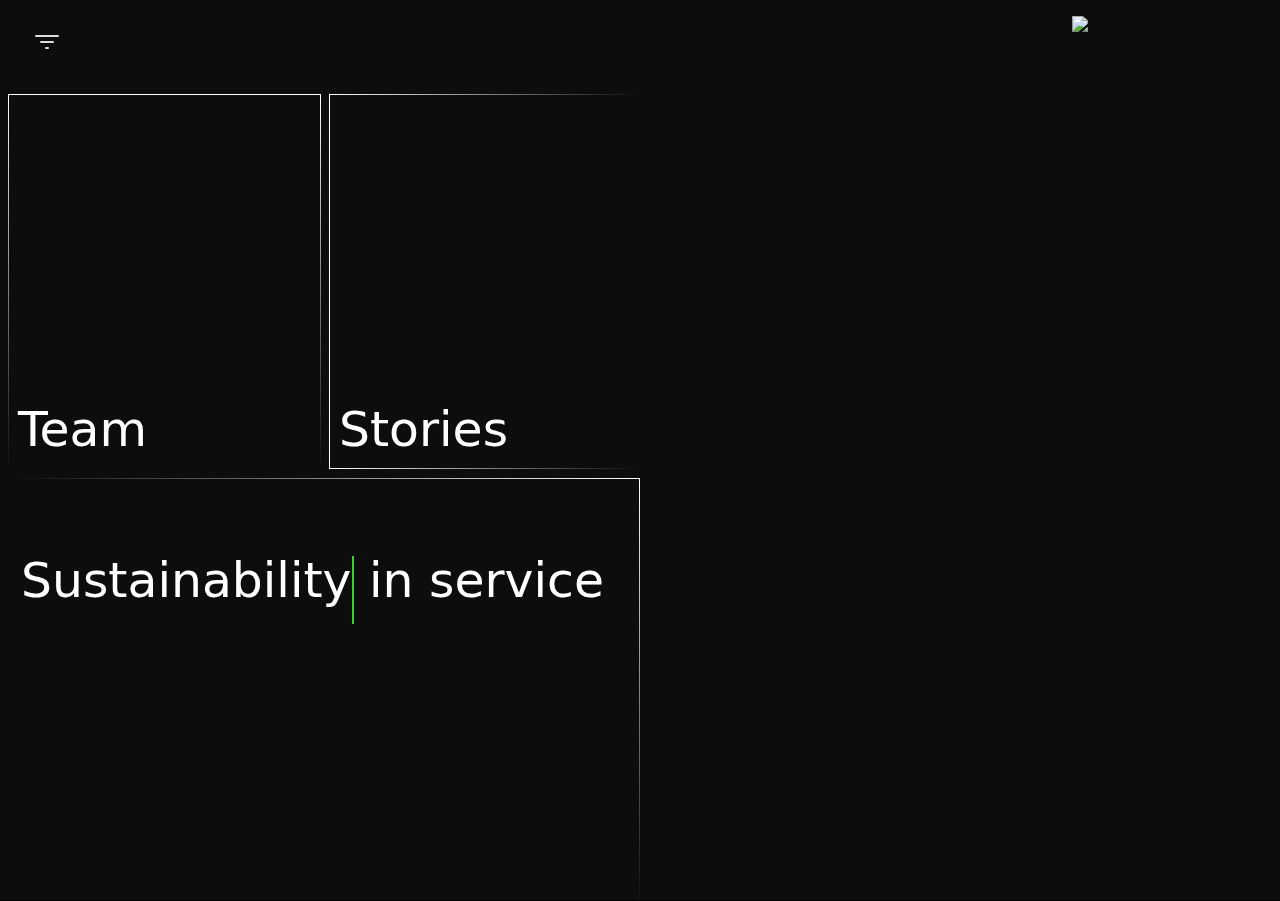
==== commit 5cdbf1f4: "contact done" ====
--- a/main/index.html
+++ b/main/index.html
@@ -126,9 +126,7 @@
 <!-- END-->
   </div>
 </section>
-
-
-  </main>
+  
   <div class="page-trans-v1" aria-hidden="true">
     <div class="page-trans-v1__overlay bg-accent"></div>
 
@@ -143,8 +141,7 @@
     </div>
   </div>
 </div>
-<script src="https://unpkg.com/codyhouse-framework/main/assets/js/util.js"></script>
-
+</main>
 <script src="assets/js/scripts.js"></script>
 </body>
 </html>
--- a/main/assets/css/style.css
+++ b/main/assets/css/style.css
@@ -14624,6 +14624,121 @@
 }
 /* -------------------------------- 
 
+File#: _1_author
+Title: Author
+Descr: Author introduction card
+Usage: codyhouse.co/license
+
+-------------------------------- */
+:root {
+  --author-img-size: 4em;
+}
+
+.author {
+  display: grid;
+  grid-template-columns: var(--author-img-size) 1fr;
+  grid-gap: var(--space-sm);
+}
+
+.author__img-wrapper {
+  display: inline-block;
+  border-radius: 50%;
+  width: var(--author-img-size);
+  height: var(--author-img-size);
+  overflow: hidden;
+  transition: transform 0.3s var(--ease-out-back);
+}
+.author__img-wrapper:hover {
+  transform: scale(1.1);
+}
+.author__img-wrapper img {
+  display: block;
+  width: inherit;
+  height: inherit;
+  -o-object-fit: cover;
+     object-fit: cover;
+}
+
+.author__content a {
+  color: inherit;
+}
+.author__content a:hover {
+  color: var(--color-primary);
+}
+
+.author--meta {
+  --author-img-size: 3em;
+  align-items: center;
+  grid-gap: var(--space-xs);
+}
+
+.author--minimal {
+  --author-img-size: 2.4em;
+  align-items: center;
+  grid-gap: var(--space-xxs);
+}
+
+.author--featured {
+  --author-img-size: 6em;
+  grid-template-columns: 1fr;
+  justify-content: center;
+  text-align: center;
+}
+.author--featured .author__img-wrapper {
+  margin-left: auto;
+  margin-right: auto;
+}
+
+.author__social {
+  --size: 40px;
+  width: var(--size);
+  height: var(--size);
+  display: flex;
+  background-color: hsla(var(--color-contrast-higher-h), var(--color-contrast-higher-s), var(--color-contrast-higher-l), 0.1);
+  border-radius: 50%;
+  transition: 0.2s;
+}
+.author__social .icon {
+  --size: 16px;
+  display: block;
+  margin: auto;
+  color: var(--color-contrast-higher);
+  transition: color 0.2s;
+}
+.author__social:hover {
+  background-color: hsla(var(--color-contrast-higher-h), var(--color-contrast-higher-s), var(--color-contrast-higher-l), 0.075);
+}
+.author__social:hover .icon {
+  color: var(--color-primary);
+}
+
+/* -------------------------------- 
+
+File#: _1_drop-cap
+Title: Drop Cap
+Descr: Make the first letter of a paragraph larger in size
+Usage: codyhouse.co/license
+
+-------------------------------- */
+:root {
+  --drop-cap-lines: 3;
+}
+
+.drop-cap::first-letter {
+  float: left;
+  line-height: 1;
+  font-size: calc(1em * var(--drop-cap-lines) * var(--body-line-height));
+  padding: 0 0.125em 0 0;
+  text-transform: uppercase;
+  color: var(--color-contrast-higher);
+}
+
+.text-component .drop-cap::first-letter {
+  font-size: calc(1em * var(--drop-cap-lines) * var(--body-line-height) * var(--line-height-multiplier));
+}
+
+/* -------------------------------- 
+
 File#: _1_link-effects
 Title: Link Effects
 Descr: A collection of link effects
@@ -14984,6 +15099,208 @@
 /* #endregion */
 /* -------------------------------- 
 
+File#: _1_modal-window
+Title: Modal Window
+Descr: A modal dialog used to display critical information
+Usage: codyhouse.co/license
+
+-------------------------------- */
+.modal {
+  position: fixed;
+  z-index: var(--z-index-overlay, 15);
+  width: 100%;
+  height: 100%;
+  left: 0;
+  top: 0;
+  opacity: 0;
+  visibility: hidden;
+}
+.modal:not(.modal--is-visible) {
+  pointer-events: none;
+  background-color: transparent;
+}
+
+.modal--is-visible {
+  opacity: 1;
+  visibility: visible;
+}
+
+.modal__close-btn {
+  display: flex;
+  flex-shrink: 0;
+  border-radius: 50%;
+  transition: 0.2s;
+}
+.modal__close-btn .icon {
+  display: block;
+  margin: auto;
+}
+
+.modal__close-btn--outer {
+  width: 48px;
+  height: 48px;
+  position: fixed;
+  top: var(--space-sm);
+  right: var(--space-sm);
+  z-index: var(--z-index-fixed-element, 10);
+  background-color: hsla(var(--color-black-h), var(--color-black-s), var(--color-black-l), 0.9);
+  transition: 0.2s;
+}
+.modal__close-btn--outer .icon {
+  color: var(--color-white);
+  transition: transform 0.3s var(--ease-out-back);
+}
+.modal__close-btn--outer:hover {
+  background-color: hsla(var(--color-black-h), var(--color-black-s), var(--color-black-l), 1);
+}
+.modal__close-btn--outer:hover .icon {
+  transform: scale(1.1);
+}
+
+.modal__close-btn--inner {
+  --size: 32px;
+  width: var(--size);
+  height: var(--size);
+  background-color: var(--color-bg-light);
+  box-shadow: var(--inner-glow), var(--shadow-sm);
+  transition: 0.2s;
+}
+.modal__close-btn--inner .icon {
+  color: inherit;
+}
+.modal__close-btn--inner:hover {
+  background-color: var(--color-bg-lighter);
+  box-shadow: var(--inner-glow), var(--shadow-md);
+}
+
+:root {
+  --modal-transition-duration: 0.2s;
+}
+
+@media (prefers-reduced-motion: no-preference) {
+  .modal--animate-fade {
+    --modal-transition-duration: 0.2s;
+    transition: opacity var(--modal-transition-duration), background-color var(--modal-transition-duration), visibility 0s var(--modal-transition-duration);
+  }
+  .modal--animate-fade.modal--is-visible {
+    transition: opacity var(--modal-transition-duration), background-color var(--modal-transition-duration), visibility 0s;
+  }
+
+  .modal--animate-scale,
+.modal--animate-translate-up,
+.modal--animate-translate-down,
+.modal--animate-translate-right,
+.modal--animate-translate-left {
+    --modal-transition-duration: .2s;
+    transition: opacity var(--modal-transition-duration), background-color var(--modal-transition-duration), visibility 0s var(--modal-transition-duration);
+  }
+  .modal--animate-scale .modal__content,
+.modal--animate-translate-up .modal__content,
+.modal--animate-translate-down .modal__content,
+.modal--animate-translate-right .modal__content,
+.modal--animate-translate-left .modal__content {
+    will-change: transform;
+    transition: transform var(--modal-transition-duration) var(--ease-out);
+  }
+  .modal--animate-scale.modal--is-visible,
+.modal--animate-translate-up.modal--is-visible,
+.modal--animate-translate-down.modal--is-visible,
+.modal--animate-translate-right.modal--is-visible,
+.modal--animate-translate-left.modal--is-visible {
+    transition: opacity var(--modal-transition-duration), background-color var(--modal-transition-duration), visibility 0s;
+  }
+  .modal--animate-scale.modal--is-visible .modal__content,
+.modal--animate-translate-up.modal--is-visible .modal__content,
+.modal--animate-translate-down.modal--is-visible .modal__content,
+.modal--animate-translate-right.modal--is-visible .modal__content,
+.modal--animate-translate-left.modal--is-visible .modal__content {
+    transform: scale(1);
+  }
+
+  .modal--animate-slide-up,
+.modal--animate-slide-down,
+.modal--animate-slide-right,
+.modal--animate-slide-left {
+    --modal-transition-duration: 0.3s;
+    transition: opacity 0s var(--modal-transition-duration), background-color var(--modal-transition-duration), visibility 0s var(--modal-transition-duration);
+  }
+  .modal--animate-slide-up .modal__content,
+.modal--animate-slide-down .modal__content,
+.modal--animate-slide-right .modal__content,
+.modal--animate-slide-left .modal__content {
+    will-change: transform;
+    transition: transform var(--modal-transition-duration) var(--ease-out);
+  }
+  .modal--animate-slide-up.modal--is-visible,
+.modal--animate-slide-down.modal--is-visible,
+.modal--animate-slide-right.modal--is-visible,
+.modal--animate-slide-left.modal--is-visible {
+    transition: background-color var(--modal-transition-duration), visibility 0s;
+  }
+  .modal--animate-slide-up.modal--is-visible .modal__content,
+.modal--animate-slide-down.modal--is-visible .modal__content,
+.modal--animate-slide-right.modal--is-visible .modal__content,
+.modal--animate-slide-left.modal--is-visible .modal__content {
+    transform: scale(1);
+  }
+
+  .modal--animate-scale .modal__content {
+    transform: scale(0.95);
+  }
+
+  .modal--animate-translate-up .modal__content {
+    transform: translateY(40px);
+  }
+
+  .modal--animate-translate-down .modal__content {
+    transform: translateY(-40px);
+  }
+
+  .modal--animate-translate-right .modal__content {
+    transform: translateX(-40px);
+  }
+
+  .modal--animate-translate-left .modal__content {
+    transform: translateX(40px);
+  }
+
+  .modal--animate-slide-up .modal__content {
+    transform: translateY(100%);
+  }
+
+  .modal--animate-slide-down .modal__content {
+    transform: translateY(-100%);
+  }
+
+  .modal--animate-slide-right .modal__content {
+    transform: translateX(-100%);
+  }
+
+  .modal--animate-slide-left .modal__content {
+    transform: translateX(100%);
+  }
+}
+.modal--is-loading .modal__content {
+  visibility: hidden;
+}
+.modal--is-loading .modal__loader {
+  display: flex;
+}
+
+.modal__loader {
+  position: fixed;
+  top: 0;
+  left: 0;
+  width: 100%;
+  height: 100%;
+  justify-content: center;
+  align-items: center;
+  display: none;
+  pointer-events: none;
+}
+
+/* -------------------------------- 
+
 File#: _1_off-canvas-content
 Title: Off-Canvas Content
 Descr: An off-canvas section used for complementary content
@@ -15127,6 +15444,66 @@
   outline: none;
 }
 
+/* -------------------------------- 
+
+File#: _1_social-sharing
+Title: Social Sharing
+Descr: Social sharing plugin
+Usage: codyhouse.co/license
+
+-------------------------------- */
+.sharebar__btn {
+  --size: 60px;
+  width: var(--size);
+  height: var(--size);
+  display: flex;
+  background: hsla(var(--color-contrast-higher-h), var(--color-contrast-higher-s), var(--color-contrast-higher-l), 0.1);
+  border-radius: 50%;
+  transition: 0.2s;
+}
+.sharebar__btn .icon {
+  --size: 24px;
+  display: block;
+  margin: auto;
+  color: var(--color-contrast-high);
+  transition: color 0.2s;
+}
+.sharebar__btn:hover {
+  background-color: hsla(var(--color-contrast-higher-h), var(--color-contrast-higher-s), var(--color-contrast-higher-l), 0.075);
+  box-shadow: var(--shadow-sm);
+}
+.sharebar__btn:hover .icon {
+  color: var(--color-contrast-higher);
+}
+
+/* -------------------------------- 
+
+File#: _1_swipe-content
+Title: Swipe Content
+Descr: A Vanilla JavaScript plugin to detect touch interactions
+Usage: codyhouse.co/license
+
+-------------------------------- */
+.swipe-content {
+  height: 280px;
+  width: 280px;
+  background-color: var(--color-contrast-low);
+  border-radius: var(--radius-md);
+  cursor: default;
+  transition: background 0.2s;
+}
+.swipe-content:active {
+  background-color: var(--color-contrast-medium);
+}
+
+/* -------------------------------- 
+
+File#: _2_modal-form
+Title: Modal Form
+Descr: Modal window containing a form
+Usage: codyhouse.co/license
+
+-------------------------------- */
 /* -------------------------------- 
 
 File#: _2_off-canvas-navigation
@@ -15309,6 +15686,614 @@
   width: 2px;
   transform: scaleY(var(--page-trans-v1-loader-scale));
   transition: opacity var(--page-trans-v1-anim-duration);
+}
+
+/* -------------------------------- 
+
+File#: _2_slideshow
+Title: Slideshow
+Descr: Show a collection of items one at a time
+Usage: codyhouse.co/license
+
+-------------------------------- */
+:root {
+  --slideshow-height: 280px;
+  --slideshow-fade-transition-duration: 0.25s;
+  --slideshow-slide-transition-duration: 0.35s;
+  --slideshow-prx-transition-duration: 0.5s;
+  --slideshow-btn-width: 1.6em;
+  --slideshow-btn-height: 3.2em;
+  --slideshow-btn-icon-size: 1.6em;
+  --slideshow-btn-offset: var(--space-xs);
+}
+@media (min-width: 48rem) {
+  :root {
+    --slideshow-height: 380px;
+  }
+}
+@media (min-width: 64rem) {
+  :root {
+    --slideshow-height: 480px;
+  }
+}
+@media (min-width: 80rem) {
+  :root {
+    --slideshow-height: 580px;
+  }
+}
+
+.slideshow__item {
+  display: flex;
+  align-items: center;
+  justify-content: center;
+  height: var(--slideshow-height);
+  background-size: cover;
+  background-repeat: no-repeat;
+  background-position: center center;
+}
+.slideshow__item:focus {
+  outline: none;
+}
+
+.slideshow--ratio-16\:9 .slideshow__item {
+  height: 0;
+  padding-bottom: 56.25%;
+}
+
+.slideshow--ratio-4\:3 .slideshow__item {
+  height: 0;
+  padding-bottom: 75%;
+}
+
+.slideshow--ratio-1\:1 .slideshow__item {
+  height: 0;
+  padding-bottom: 100%;
+}
+
+.js .slideshow {
+  position: relative;
+  z-index: 1;
+  overflow: hidden;
+}
+.js .slideshow__content {
+  overflow: hidden;
+}
+.js .slideshow__item {
+  position: absolute;
+  z-index: 1;
+  top: 0;
+  left: 0;
+  width: 100%;
+  visibility: hidden;
+}
+.js .slideshow__item--selected {
+  position: relative;
+  z-index: 3;
+  visibility: visible;
+}
+
+.js .slideshow--transition-fade .slideshow__item {
+  opacity: 0;
+  transition: opacity 0s var(--slideshow-fade-transition-duration), visibility 0s var(--slideshow-fade-transition-duration);
+}
+.js .slideshow--transition-fade .slideshow__item--selected {
+  opacity: 1;
+  transition: opacity var(--slideshow-fade-transition-duration);
+}
+
+.js .slideshow--transition-slide .slideshow__item {
+  -webkit-animation-duration: var(--slideshow-slide-transition-duration);
+          animation-duration: var(--slideshow-slide-transition-duration);
+  -webkit-animation-fill-mode: forwards;
+          animation-fill-mode: forwards;
+  -webkit-animation-timing-function: var(--ease-out);
+          animation-timing-function: var(--ease-out);
+}
+.js .slideshow--transition-slide .slideshow__item > * {
+  visibility: hidden;
+}
+.js .slideshow--transition-slide .slideshow__item--selected > * {
+  visibility: visible;
+}
+.js .slideshow--transition-slide .slideshow__item--slide-in-left {
+  -webkit-animation-name: slide-in-left;
+          animation-name: slide-in-left;
+}
+.js .slideshow--transition-slide .slideshow__item--slide-in-right {
+  -webkit-animation-name: slide-in-right;
+          animation-name: slide-in-right;
+}
+.js .slideshow--transition-slide .slideshow__item--slide-out-left {
+  -webkit-animation-name: slide-out-left;
+          animation-name: slide-out-left;
+}
+.js .slideshow--transition-slide .slideshow__item--slide-out-right {
+  -webkit-animation-name: slide-out-right;
+          animation-name: slide-out-right;
+}
+.js .slideshow--transition-slide .slideshow__item--slide-out-left,
+.js .slideshow--transition-slide .slideshow__item--slide-out-right {
+  z-index: 2;
+}
+.js .slideshow--transition-slide .slideshow__item--slide-out-left.slideshow__item--selected,
+.js .slideshow--transition-slide .slideshow__item--slide-out-right.slideshow__item--selected {
+  z-index: 3;
+}
+.js .slideshow--transition-slide .slideshow__item--slide-out-left > *,
+.js .slideshow--transition-slide .slideshow__item--slide-out-right > * {
+  visibility: visible;
+}
+
+@-webkit-keyframes slide-in-left {
+  0% {
+    visibility: visible;
+    transform: translateX(-100%);
+  }
+  100% {
+    transform: translateX(0);
+  }
+}
+
+@keyframes slide-in-left {
+  0% {
+    visibility: visible;
+    transform: translateX(-100%);
+  }
+  100% {
+    transform: translateX(0);
+  }
+}
+@-webkit-keyframes slide-in-right {
+  0% {
+    visibility: visible;
+    transform: translateX(100%);
+  }
+  100% {
+    transform: translateX(0);
+  }
+}
+@keyframes slide-in-right {
+  0% {
+    visibility: visible;
+    transform: translateX(100%);
+  }
+  100% {
+    transform: translateX(0);
+  }
+}
+@-webkit-keyframes slide-out-left {
+  0% {
+    visibility: visible;
+    transform: translateX(0);
+  }
+  100% {
+    transform: translateX(100%);
+  }
+}
+@keyframes slide-out-left {
+  0% {
+    visibility: visible;
+    transform: translateX(0);
+  }
+  100% {
+    transform: translateX(100%);
+  }
+}
+@-webkit-keyframes slide-out-right {
+  0% {
+    visibility: visible;
+    transform: translateX(0);
+  }
+  100% {
+    transform: translateX(-100%);
+  }
+}
+@keyframes slide-out-right {
+  0% {
+    visibility: visible;
+    transform: translateX(0);
+  }
+  100% {
+    transform: translateX(-100%);
+  }
+}
+.js .slideshow--transition-prx .slideshow__item {
+  -webkit-animation-duration: var(--slideshow-prx-transition-duration);
+          animation-duration: var(--slideshow-prx-transition-duration);
+  -webkit-animation-fill-mode: forwards;
+          animation-fill-mode: forwards;
+  -webkit-animation-timing-function: var(--ease-out);
+          animation-timing-function: var(--ease-out);
+}
+.js .slideshow--transition-prx .slideshow__item > * {
+  visibility: hidden;
+}
+.js .slideshow--transition-prx .slideshow__item--selected > * {
+  visibility: visible;
+}
+.js .slideshow--transition-prx .slideshow__item--prx-in-left {
+  -webkit-animation-name: prx-in-left;
+          animation-name: prx-in-left;
+}
+.js .slideshow--transition-prx .slideshow__item--prx-in-right {
+  -webkit-animation-name: prx-in-right;
+          animation-name: prx-in-right;
+}
+.js .slideshow--transition-prx .slideshow__item--prx-out-left {
+  -webkit-animation-name: prx-out-left;
+          animation-name: prx-out-left;
+}
+.js .slideshow--transition-prx .slideshow__item--prx-out-right {
+  -webkit-animation-name: prx-out-right;
+          animation-name: prx-out-right;
+}
+.js .slideshow--transition-prx .slideshow__item--prx-out-left,
+.js .slideshow--transition-prx .slideshow__item--prx-out-right {
+  z-index: 2;
+}
+.js .slideshow--transition-prx .slideshow__item--prx-out-left.slideshow__item--selected,
+.js .slideshow--transition-prx .slideshow__item--prx-out-right.slideshow__item--selected {
+  z-index: 3;
+}
+.js .slideshow--transition-prx .slideshow__item--prx-out-left > *,
+.js .slideshow--transition-prx .slideshow__item--prx-out-right > * {
+  visibility: visible;
+}
+
+@-webkit-keyframes prx-in-left {
+  0% {
+    visibility: visible;
+    transform: translateX(-100%);
+  }
+  100% {
+    transform: translateX(0);
+  }
+}
+
+@keyframes prx-in-left {
+  0% {
+    visibility: visible;
+    transform: translateX(-100%);
+  }
+  100% {
+    transform: translateX(0);
+  }
+}
+@-webkit-keyframes prx-in-right {
+  0% {
+    visibility: visible;
+    transform: translateX(100%);
+  }
+  100% {
+    transform: translateX(0);
+  }
+}
+@keyframes prx-in-right {
+  0% {
+    visibility: visible;
+    transform: translateX(100%);
+  }
+  100% {
+    transform: translateX(0);
+  }
+}
+@-webkit-keyframes prx-out-left {
+  0% {
+    opacity: 1;
+    visibility: visible;
+    transform: translateX(0);
+  }
+  100% {
+    opacity: 0.3;
+    transform: translateX(40%);
+  }
+}
+@keyframes prx-out-left {
+  0% {
+    opacity: 1;
+    visibility: visible;
+    transform: translateX(0);
+  }
+  100% {
+    opacity: 0.3;
+    transform: translateX(40%);
+  }
+}
+@-webkit-keyframes prx-out-right {
+  0% {
+    opacity: 1;
+    visibility: visible;
+    transform: translateX(0);
+  }
+  100% {
+    opacity: 0.3;
+    transform: translateX(-40%);
+  }
+}
+@keyframes prx-out-right {
+  0% {
+    opacity: 1;
+    visibility: visible;
+    transform: translateX(0);
+  }
+  100% {
+    opacity: 0.3;
+    transform: translateX(-40%);
+  }
+}
+.js .slideshow[data-swipe=on] .slideshow__content {
+  -webkit-user-select: none;
+     -moz-user-select: none;
+          user-select: none;
+}
+.js .slideshow[data-swipe=on] .slideshow__content img {
+  pointer-events: none;
+}
+
+.slideshow__control {
+  display: none;
+}
+
+.js .slideshow[data-controls=hover] .slideshow__control {
+  opacity: 0;
+  transition: opacity 0.3s;
+}
+.js .slideshow[data-controls=hover]:hover .slideshow__control {
+  opacity: 1;
+}
+.js .slideshow[data-swipe=on] .slideshow__control {
+  display: none;
+}
+.js .slideshow__control {
+  display: block;
+  position: absolute;
+  z-index: 4;
+  top: 50%;
+  transform: translateY(-50%);
+}
+.js .slideshow__control:first-of-type {
+  left: var(--slideshow-btn-offset);
+}
+.js .slideshow__control:last-of-type {
+  right: var(--slideshow-btn-offset);
+}
+@media (min-width: 64rem) {
+  .js .slideshow[data-swipe=on] .slideshow__control {
+    display: block;
+  }
+}
+
+.slideshow__btn {
+  display: block;
+  background-color: hsla(var(--color-black-h), var(--color-black-s), var(--color-black-l), 0.75);
+  height: var(--slideshow-btn-height);
+  width: var(--slideshow-btn-width);
+  border-radius: var(--radius-md);
+  cursor: pointer;
+  transition: background 0.2s, transform 0.2s;
+}
+.slideshow__btn:hover {
+  background-color: hsla(var(--color-contrast-higher-h), var(--color-contrast-higher-s), var(--color-contrast-higher-l), 0.85);
+}
+.slideshow__btn:hover .icon {
+  color: var(--color-bg);
+}
+.slideshow:not(.slideshow--is-animating) .slideshow__btn:active {
+  transform: translateY(2px);
+}
+.slideshow__btn .icon {
+  display: block;
+  width: var(--slideshow-btn-icon-size);
+  height: var(--slideshow-btn-icon-size);
+  margin: 0 auto;
+  transition: color 0.2s;
+  color: var(--color-white);
+}
+@supports (grid-area: auto) {
+  .slideshow__btn {
+    background-color: transparent;
+  }
+  .slideshow__btn .icon {
+    color: var(--color-contrast-higher);
+  }
+}
+
+.slideshow__navigation {
+  position: absolute;
+  z-index: 4;
+  bottom: 0;
+  width: 100%;
+  height: 32px;
+  display: flex;
+  justify-content: center;
+  align-items: center;
+  background: transparent;
+}
+
+.slideshow__nav-item {
+  display: inline-block;
+  margin: 0 var(--space-xxxs);
+}
+.slideshow__nav-item button {
+  display: block;
+  position: relative;
+  font-size: 8px;
+  color: var(--color-contrast-high);
+  height: 1em;
+  width: 1em;
+  border-radius: 50%;
+  background-color: currentColor;
+  opacity: 0.4;
+  cursor: pointer;
+  transition: background 0.3s;
+}
+.slideshow__nav-item button::before {
+  content: "";
+  position: absolute;
+  top: calc(50% - 0.5em);
+  left: calc(50% - 0.5em);
+  height: 1em;
+  width: 1em;
+  font-size: 14px;
+  border-radius: inherit;
+  border: 1px solid var(--color-contrast-high);
+  opacity: 0;
+  transform: scale(0);
+  transition: 0.3s;
+}
+.slideshow__nav-item button:focus {
+  outline: none;
+}
+.slideshow__nav-item button:focus::before {
+  opacity: 1;
+  transform: scale(1);
+}
+
+.slideshow__nav-item--selected button {
+  opacity: 1;
+}
+
+@media (min-width: 64rem) {
+  .slideshow__navigation {
+    height: 40px;
+  }
+
+  .slideshow__nav-item button {
+    font-size: 10px;
+  }
+  .slideshow__nav-item button::before {
+    font-size: 16px;
+  }
+}
+/* -------------------------------- 
+
+File#: _2_sticky-sharebar
+Title: Sticky Sharebar
+Descr: Sticky social sharing bar
+Usage: codyhouse.co/license
+
+-------------------------------- */
+.sticky-sharebar {
+  display: flex;
+  align-items: center;
+  position: fixed;
+  height: 100%;
+  top: 0;
+  right: var(--space-md);
+  pointer-events: none;
+  z-index: var(--z-index-fixed-element, 10);
+  transition: visibility 0s 0.3s, opacity 0.3s, transform 0.3s var(--ease-in-out);
+  transform: translateX(10%);
+  opacity: 0;
+  visibility: hidden;
+}
+
+.sticky-sharebar--on-target {
+  transition: visibility 0s, opacity 0.3s, transform 0.3s var(--ease-in-out);
+  transform: translateX(0);
+  opacity: 1;
+  visibility: visible;
+}
+
+.sticky-sharebar__list {
+  pointer-events: auto;
+  background-color: hsla(var(--color-bg-light-h), var(--color-bg-light-s), var(--color-bg-light-l), 0.95);
+  -webkit-backdrop-filter: blur(5px);
+          backdrop-filter: blur(5px);
+  border-radius: 50em;
+  box-shadow: var(--inner-glow), var(--shadow-md);
+  padding: 4px;
+}
+
+.sticky-sharebar__btn {
+  --size: 2.2em;
+  width: var(--size);
+  height: var(--size);
+  position: relative;
+  display: flex;
+  border-radius: 50%;
+}
+.sticky-sharebar__btn .icon {
+  position: relative;
+  color: var(--color-contrast-medium);
+  /* icon color */
+  display: block;
+  margin: auto;
+  z-index: 2;
+  transition: color 0.2s;
+}
+.sticky-sharebar__btn::before {
+  /* animated bg */
+  content: "";
+  position: absolute;
+  top: 0;
+  left: 0;
+  width: 100%;
+  height: 100%;
+  z-index: 1;
+  border-radius: inherit;
+  background-color: hsla(var(--color-contrast-higher-h), var(--color-contrast-higher-s), var(--color-contrast-higher-l), 0.1);
+  transform: scale(0);
+  transition: transform 0.2s var(--ease-out);
+}
+.sticky-sharebar__btn:hover .icon {
+  color: var(--color-contrast-higher);
+}
+.sticky-sharebar__btn:hover::before {
+  transform: scale(1);
+}
+
+/* -------------------------------- 
+
+File#: _3_article-v3
+Title: Article v3
+Descr: Article template
+Usage: codyhouse.co/license
+
+-------------------------------- */
+.t-article-v3__hero {
+  background-color: var(--color-contrast-lower);
+  background-repeat: no-repeat;
+  background-position: center;
+  background-size: cover;
+  padding: var(--space-xxl) 0;
+  -webkit-clip-path: polygon(0% 0%, 100% 0%, 100% calc(100% - 2em), 0% 100%);
+          clip-path: polygon(0% 0%, 100% 0%, 100% calc(100% - 2em), 0% 100%);
+}
+
+.t-article-v3__intro-text {
+  padding: var(--space-md);
+  color: var(--color-bg);
+  background-color: hsla(var(--color-contrast-higher-h), var(--color-contrast-higher-s), var(--color-contrast-higher-l), 0.75);
+  -webkit-backdrop-filter: blur(10px);
+          backdrop-filter: blur(10px);
+  border-radius: var(--radius-lg);
+  -webkit-font-smoothing: antialiased;
+  -moz-osx-font-smoothing: grayscale;
+}
+.t-article-v3__intro-text p {
+  opacity: 0.75;
+}
+
+.t-article-v3__divider {
+  display: flex;
+  align-items: center;
+}
+.t-article-v3__divider span {
+  display: block;
+  margin: 0 var(--space-xs);
+  height: 10px;
+  width: 10px;
+  transform: rotate(45deg);
+  background-color: var(--color-contrast-low);
+}
+.t-article-v3__divider::before, .t-article-v3__divider::after {
+  content: "";
+  display: block;
+  height: 1px;
+  width: auto;
+  flex-grow: 1;
+  background-color: var(--color-contrast-lower);
 }
 
 /*! purgecss start ignore */
@@ -15387,7 +16372,7 @@
   position: fixed;
   top: var(--space-sm);
   left: var(--space-sm);
-  z-index: var(--zindex-fixed-element);
+  z-index: 999;
   border-radius: 50%;
   transition: transform 0.3s var(--ease-in-out);
   color: var(--color-contrast-high);
@@ -15535,6 +16520,7 @@
   top: 0;
   left: 0;
   z-index: 1;
+  text-decoration: none;
 }
 
 /* --- Home page fading borders --*/
@@ -16535,7 +17521,7 @@
 .card-v9--overlay-bg img:hover {
   background-size: contain;
   transform: scale(1.5);
-  -webkit-transition: all 0.3s ease-in-out;
+  transition: all 0.3s ease-in-out;
 }
 
 /*-- Page Transition - START --*/
@@ -16620,7 +17606,6 @@
 /*-- Pop up window --- */
 .modal {
   position: fixed;
-  z-index: var(--zindex-overlay);
   width: 100%;
   height: 100%;
   left: 0;
